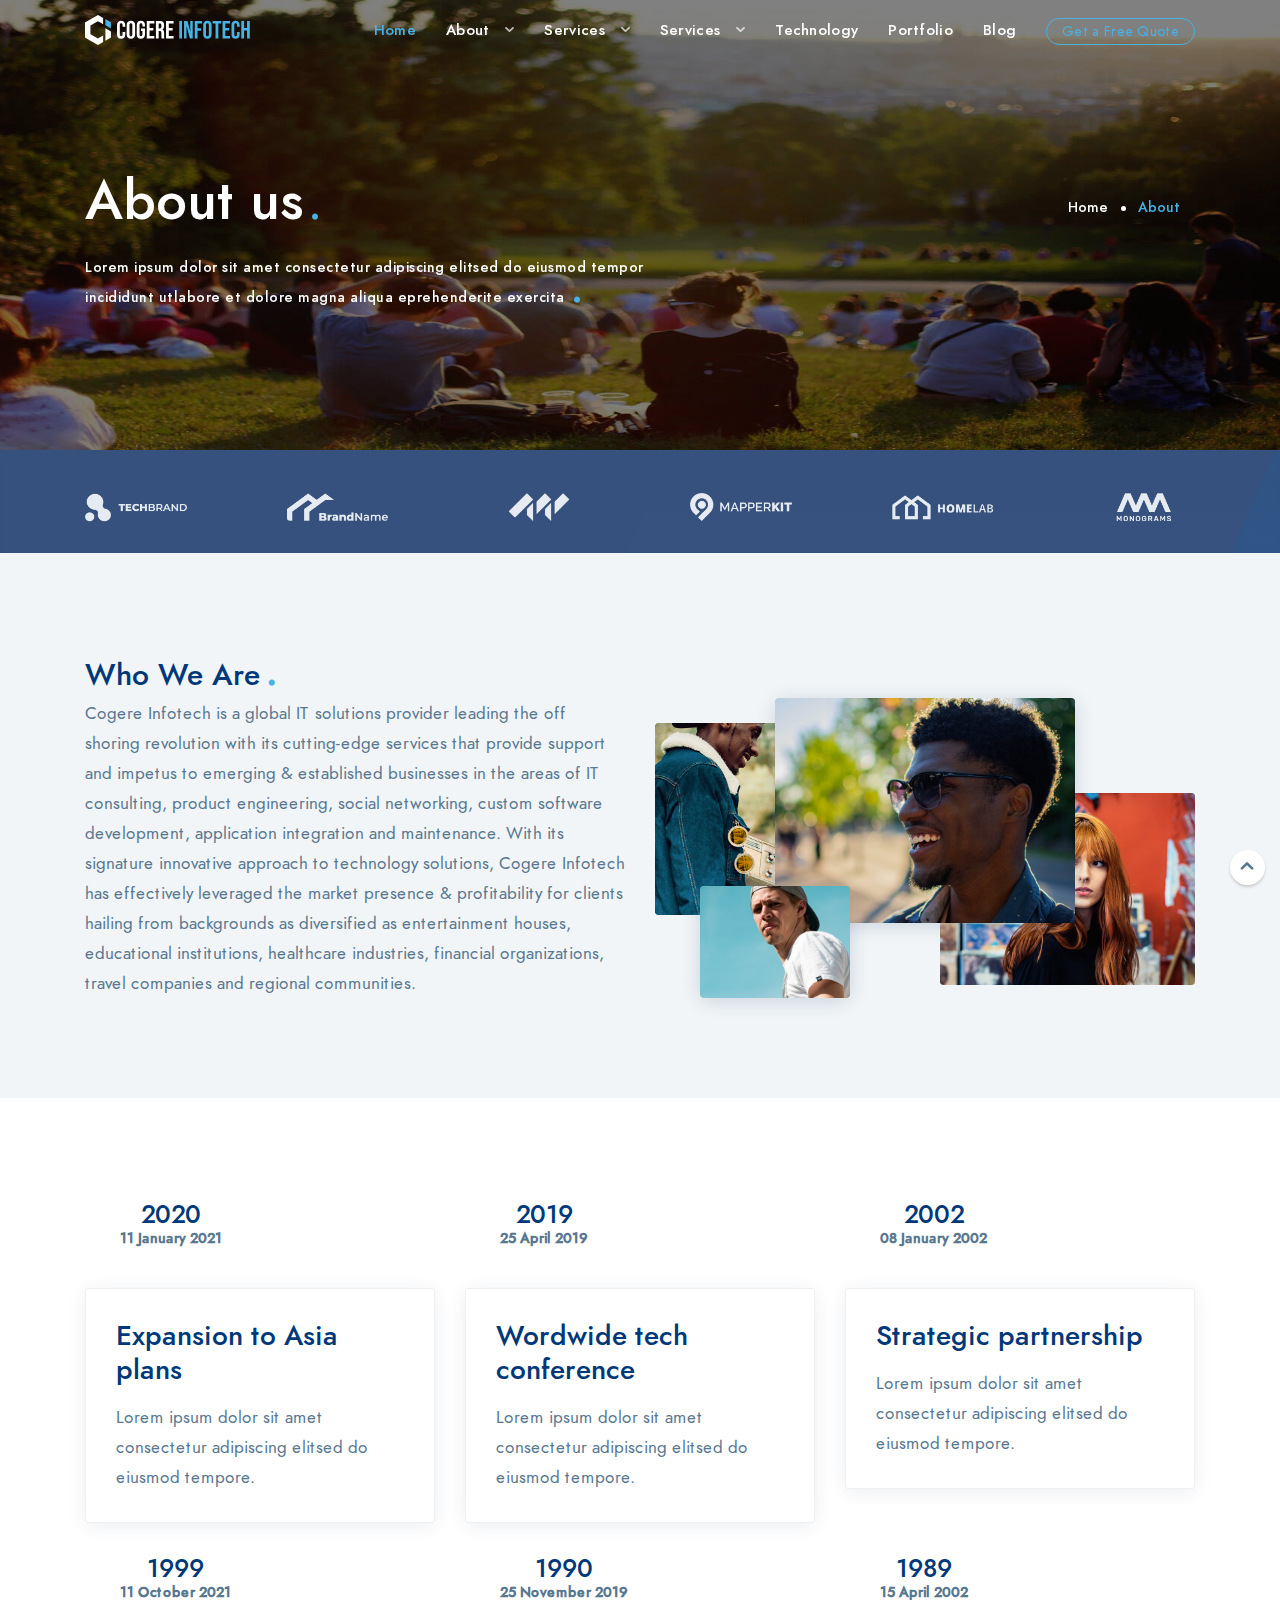
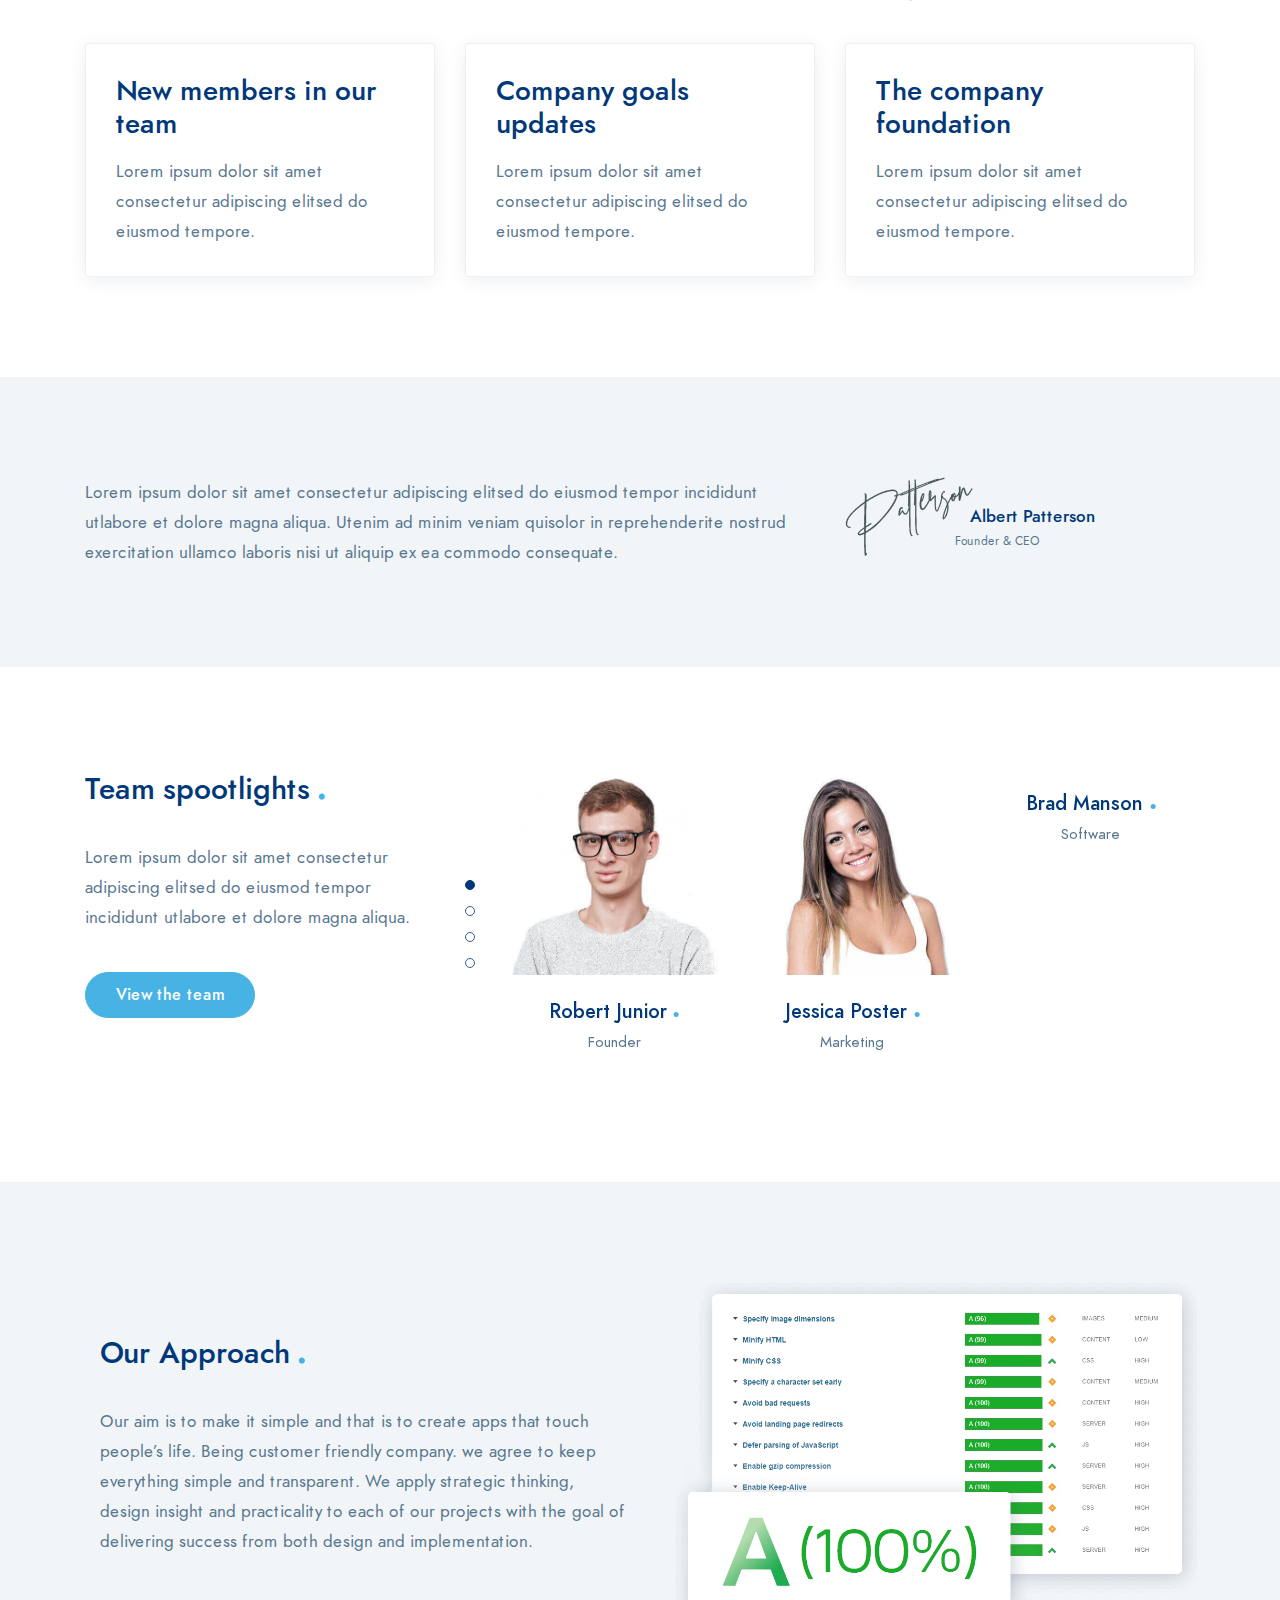
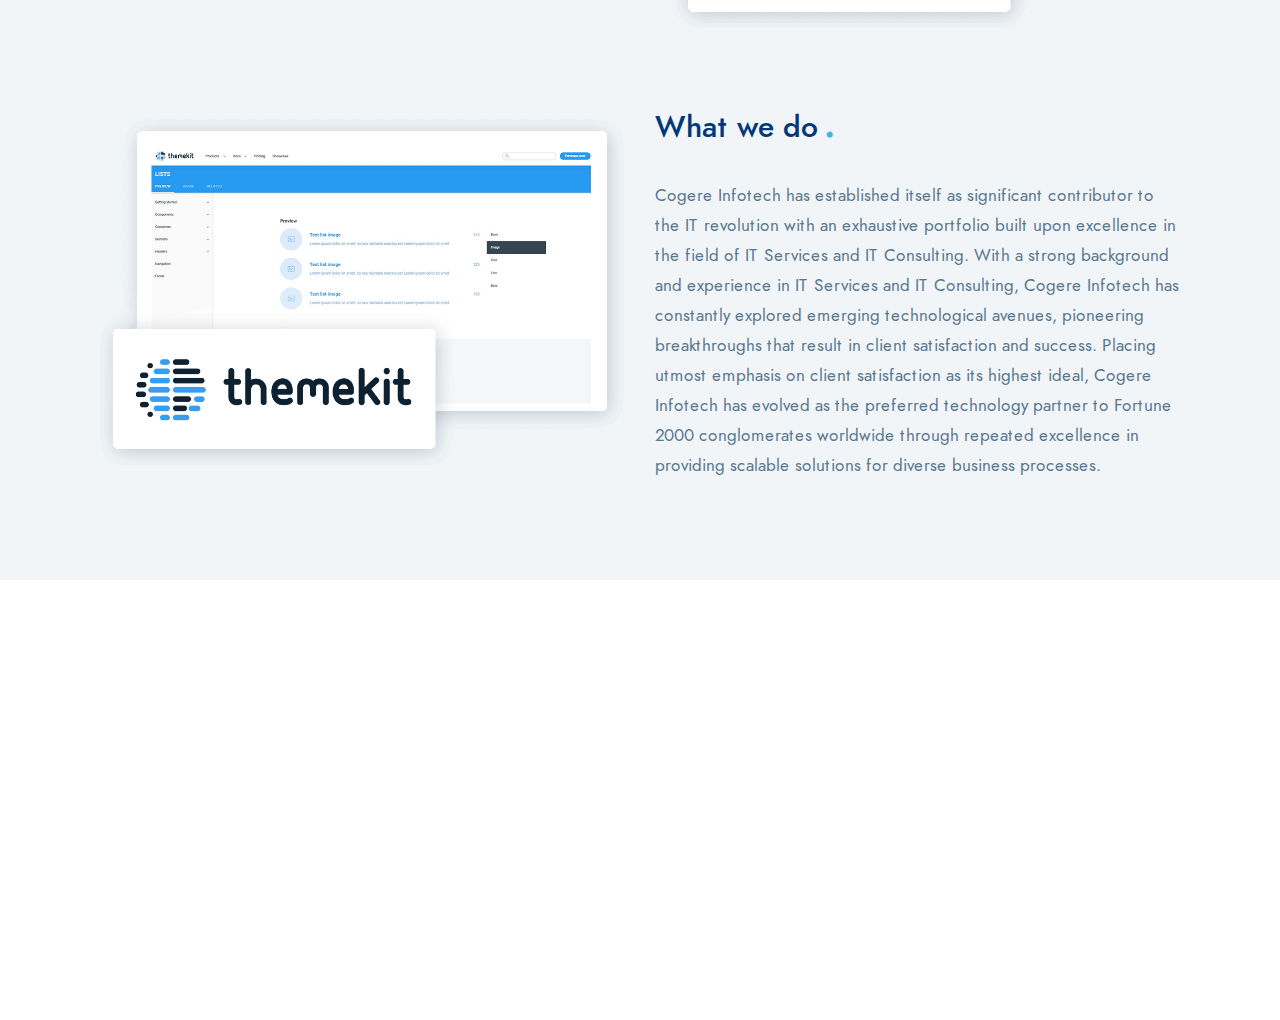
==== about.html @ f866ddf0 "add pages" ====
<!DOCTYPE html>
<html lang="en">

<head>
  <meta charset="utf-8">
  <meta http-equiv="X-UA-Compatible" content="IE=edge">
  <meta name="viewport" content="width=device-width, initial-scale=1.0, maximum-scale=1.0, user-scalable=0" />
  <title>About Us</title>
  <meta name="description"
    content="We are Mobile app development company that are considered world class in design, usability, and performance.As a Web Development Company We have built backend systems for web applications as well as mobile apps across numerous industry verticals.">
  <meta name="keywords" content="Mobile app, Website">
  <script src="assets/scripts/jquery.min.js"></script>
  <script src="assets/scripts/main.js"></script>
  <link rel="stylesheet" href="assets/css/bootstrap.min.css">
  <link rel="stylesheet" href="assets/css/style.css">
  <link rel="stylesheet" href="assets/css/glide.css">
  <link rel="stylesheet" href="assets/css/magnific-popup.css">
  <link rel="stylesheet" href="assets/css/content-box.css">
  <link rel="stylesheet" href="assets/css/contact-form.css">
  <link rel="stylesheet" href="assets/css/media-box.css">
  <link rel="stylesheet" href="assets/css/skin.css">
  <link rel="icon" href="assets/media/favicon.png">
</head>

<body>
  <div id="preloader"></div>
  <nav class="menu-classic menu-transparent light menu-fixed menu-one-page align-right" data-menu-anima="fade-bottom"
    data-scroll-detect="true">
    <div class="container">
      <div class="menu-brand">
        <a href="#">
          <img class="logo-default" src="assets/media/logo-light.svg" alt="logo" />
          <img class="logo-retina" src="assets/media/logo-light.svg" alt="logo" />
        </a>
      </div>
      <i class="menu-btn"></i>
      <div class="menu-cnt">
        <ul>
          <li>
            <a href="#">Home</a>
          </li>
          <li class="dropdown">
            <a href="#">About</a>
            <ul>
              <li>
                <a href="#who-we-are">Who We Are</a>
              <li>
                <a href="#">Our Clients</a>
              </li>
              <li>
                <a href="#">Locations</a>
              </li>
            </ul>
          </li>
          <li class="dropdown">
            <a href="#">Services</a>
            <ul>
              <li class="dropdown-submenu">
                <a href="#">Mob App Development</a>
                <ul>
                  <li><a href="#">iPhone App Development</a></li>
                  <li><a href="#">Android App Development</a></li>
                  <li><a href="#">Cross Platform App Development</a></li>
                  <li><a href="#">Hybrid App Development</a></li>
                </ul>
              </li>
              <li class="dropdown-submenu">
                <a href="#">Web Development</a>
                <ul>
                  <li><a href="#">PHP</a></li>
                  <li><a href="#">.Net</a></li>
                  <li><a href="#">Java</a></li>
                </ul>
              </li>
              <li>
                <a href="#">E-Commerce & CMS</a>
              </li>
              <li>
                <a href="#">Hire Software Developers</a>
              </li>
            </ul>
          </li>
          <li class="dropdown">
            <a href="#">Services</a>
            <ul>
              <li>
                <a href="#">Solutions</a>
              </li>
              <li class="dropdown-submenu">
                <a href="#">Retail</a>
                <ul>
                  <li><a href="#">E-Wallet</a></li>
                  <li><a href="#">Predikt</a></li>
                  <li><a href="#">Retrospekt</a></li>
                </ul>
              </li>
              <li class="dropdown-submenu">
                <a href="#">Telecommunication</a>
                <ul>
                  <li><a href="#">Communicator</a></li>
                </ul>
              </li>
            </ul>
          </li>
          <li>
            <a href="#technology">Technology</a>
          </li>
          <li>
            <a href="#portfolio">Portfolio</a>
          </li>
          <li>
            <a href="#blog">Blog</a>
          </li>
        </ul>
        <div class="menu-right">
          <div class="menu-custom-area">
            <a class="btn btn-xs btn-border btn-circle" href="#">Get a Free Quote</a>
          </div>
        </div>
        <div class="clear"></div>
      </div>
    </div>
  </nav>
  <header class="header-image ken-burn-center light" data-parallax="true" data-natural-height="600"
    data-natural-width="1920" data-bleed="0" data-image-src="assets/media/hd-1.jpg" data-offset="0">
    <div class="container">
      <h1>About us.</h1>
      <h2>Lorem ipsum dolor sit amet consectetur adipiscing elitsed do eiusmod tempor incididunt utlabore et dolore
        magna aliqua eprehenderite exercita.</h2>
      <ol class="breadcrumb">
        <li><a href="index.html">Home</a></li>
        <li><a href="#">About</a></li>
      </ol>
    </div>
  </header>
  <main>
    <section class="section-image no-padding-y light" style="background-image:url(assets/media/bg.svg)">
      <div class="container">
        <hr class="space space-40" />
        <ul class="slider"
          data-options="type:carousel,arrows:false,nav:false,perView:6,perViewMd:4,perViewSm:3,perViewXs:2,gap:100,autoplay:3000">
          <li>
            <img src="assets/media/logos/white/logo-1.png" alt="" />
          </li>
          <li>
            <img src="assets/media/logos/white/logo-2.png" alt="" />
          </li>
          <li>
            <img src="assets/media/logos/white/logo-3.png" alt="" />
          </li>
          <li>
            <img src="assets/media/logos/white/logo-6.png" alt="" />
          </li>
          <li>
            <img src="assets/media/logos/white/logo-5.png" alt="" />
          </li>
          <li>
            <img src="assets/media/logos/white/logo-4.png" alt="" />
          </li>
        </ul>
        <hr class="space-sm" />
      </div>
    </section>
    <section class="section-base section-color" id="who-we-are">
      <div class="container">
        <h2>Who We Are<span class="dot">.</span></h2>

        <div class="row row-fit-lg">
          <div class="col-lg-6">
            <p>
              Cogere Infotech is a global IT solutions provider leading the off shoring revolution with its cutting-edge services that provide support and impetus to emerging & established businesses in the areas of IT consulting, product engineering, social networking, custom software development, application integration and maintenance. With its signature innovative approach to technology solutions, Cogere Infotech has effectively leveraged the market presence & profitability for clients hailing from backgrounds as diversified as entertainment houses, educational institutions, healthcare industries, financial organizations, travel companies and regional communities.
            </p>
          </div>
          <div class="col-lg-6">
            <div class="grid-list list-gallery grid-wall-1" data-lightbox-anima="fade-top" data-columns="2">
              <div class="grid-box">
                <div class="grid-item">
                  <a class="img-box" href="assets/media/music/image-15.jpg">
                    <img src="assets/media/music/image-15.jpg" alt="">
                  </a>
                </div>
                <div class="grid-item">
                  <a class="img-box" href="assets/media/music/image-11.jpg">
                    <img src="assets/media/music/image-13.jpg" alt="">
                  </a>
                </div>
                <div class="grid-item">
                  <a class="img-box" href="assets/media/music/image-7.jpg">
                    <img src="assets/media/music/image-3.jpg" alt="">
                  </a>
                </div>
                <div class="grid-item">
                  <a class="img-box" href="assets/media/music/image-5.jpg">
                    <img src="assets/media/music/image-1.jpg" alt="">
                  </a>
                </div>
              </div>
            </div>
          </div>
        </div>
      </div>
    </section>
    <section class="section-base">
      <div class="container">
        <div class="timeline">
          <div>
            <div class="badge">
              <p>2020</p><span>11 January 2021</span>
            </div>
            <div class="panel">
              <h3 class="timeline-title">Expansion to Asia plans</h3>
              <p>
                Lorem ipsum dolor sit amet consectetur adipiscing elitsed do eiusmod tempore.
              </p>
            </div>
          </div>
          <div>
            <div class="badge">
              <p>2019</p><span>25 April 2019</span>
            </div>
            <div class="panel">
              <h3 class="timeline-title">Wordwide tech conference</h3>
              <p>
                Lorem ipsum dolor sit amet consectetur adipiscing elitsed do eiusmod tempore.
              </p>
            </div>
          </div>
          <div>
            <div class="badge">
              <p>2002</p><span>08 January 2002</span>
            </div>
            <div class="panel">
              <h3 class="timeline-title">Strategic partnership</h3>
              <p>
                Lorem ipsum dolor sit amet consectetur adipiscing elitsed do eiusmod tempore.
              </p>
            </div>
          </div>
          <div>
            <div class="badge">
              <p>1999</p><span>11 October 2021</span>
            </div>
            <div class="panel">
              <h3 class="timeline-title">New members in our team</h3>
              <p>
                Lorem ipsum dolor sit amet consectetur adipiscing elitsed do eiusmod tempore.
              </p>
            </div>
          </div>
          <div class=" ">
            <div class="badge">
              <p>1990</p><span>25 November 2019</span>
            </div>
            <div class="panel">
              <h3 class="timeline-title">Company goals updates</h3>
              <p>
                Lorem ipsum dolor sit amet consectetur adipiscing elitsed do eiusmod tempore.
              </p>
            </div>
          </div>
          <div>
            <div class="badge">
              <p>1989</p><span>15 April 2002</span>
            </div>
            <div class="panel">
              <h3 class="timeline-title">The company foundation</h3>
              <p>
                Lorem ipsum dolor sit amet consectetur adipiscing elitsed do eiusmod tempore.
              </p>
            </div>
          </div>
        </div>
      </div>
    </section>
    <section class="section-base section-color">
      <div class="container">
        <div class="row">
          <div class="col-lg-8">
            <p>
              Lorem ipsum dolor sit amet consectetur adipiscing elitsed do eiusmod tempor incididunt utlabore et dolore
              magna aliqua.
              Utenim ad minim veniam quisolor in reprehenderite nostrud exercitation ullamco laboris nisi ut aliquip ex
              ea commodo consequate.
            </p>
          </div>
          <div class="col-lg-4">
            <div class="box-sign no-margin">
              <img alt="sign" src="assets/media/sign-dark.png">
              <b>Albert Patterson</b>
              <span>Founder &amp; CEO</span>
            </div>
          </div>
        </div>
      </div>
    </section>
    <section class="section-base">
      <div class="container">
        <div class="row">
          <div class="col-lg-4">
            <h2>Team spootlights.</h2>
            <p>
              Lorem ipsum dolor sit amet consectetur adipiscing elitsed do eiusmod tempor incididunt utlabore et dolore
              magna aliqua.
            </p>
            <a href="#" class="btn btn-sm btn-circle">View the team</a>
          </div>
          <div class="col-lg-8">
            <ul class="slider slider-side"
              data-options="type:carousel,arrows:false,nav:true,perView:3,perViewSm:2,perViewXs:1,controls:out,gap:30">
              <li>
                <div class="cnt-box cnt-box-team">
                  <img src="assets/media/users/user-1.jpg" alt="" />
                  <div class="caption">
                    <h2>Robert Junior</h2>
                    <span>Founder</span>
                    <span class="icon-links">
                      <a href="#" target="_blank"><i class="icon-facebook"></i></a>
                      <a href="#" target="_blank"><i class="icon-twitter"></i></a>
                      <a href="#" target="_blank"><i class="icon-instagram"></i></a>
                    </span>
                    <p>
                      Lorem ipsum dolor sitamet consectetur eiusmo.
                    </p>
                  </div>
                </div>
              </li>
              <li>
                <div class="cnt-box cnt-box-team">
                  <img src="assets/media/users/user-3.jpg" alt="" />
                  <div class="caption">
                    <h2>Jessica Poster</h2>
                    <span>Marketing</span>
                    <span class="icon-links">
                      <a href="#" target="_blank"><i class="icon-facebook"></i></a>
                      <a href="#" target="_blank"><i class="icon-twitter"></i></a>
                      <a href="#" target="_blank"><i class="icon-instagram"></i></a>
                    </span>
                    <p>
                      Lorem ipsum dolor sitamet consectetur eiusmo.
                    </p>
                  </div>
                </div>
              </li>
              <li>
                <div class="cnt-box cnt-box-team">
                  <img src="assets/media/users/user-5.jpg" alt="" />
                  <div class="caption">
                    <h2>Brad Manson</h2>
                    <span>Software</span>
                    <span class="icon-links">
                      <a href="#" target="_blank"><i class="icon-facebook"></i></a>
                      <a href="#" target="_blank"><i class="icon-twitter"></i></a>
                      <a href="#" target="_blank"><i class="icon-instagram"></i></a>
                    </span>
                    <p>
                      Lorem ipsum dolor sitamet consectetur eiusmo.
                    </p>
                  </div>
                </div>
              </li>
              <li>
                <div class="cnt-box cnt-box-team">
                  <img src="assets/media/users/user-4.jpg" alt="" />
                  <div class="caption">
                    <h2>Richard Pall</h2>
                    <span>Marketing</span>
                    <span class="icon-links">
                      <a href="#" target="_blank"><i class="icon-facebook"></i></a>
                      <a href="#" target="_blank"><i class="icon-twitter"></i></a>
                      <a href="#" target="_blank"><i class="icon-instagram"></i></a>
                    </span>
                    <p>
                      Lorem ipsum dolor sitamet consectetur eiusmo.
                    </p>
                  </div>
                </div>
              </li>
            </ul>
          </div>
        </div>

      </div>
    </section>
    <section class="section-base section-color">
      <div class="container">
        <section class="section-base section-color">
          <div class="container">
              <div class="row align-items-center">
                  <div class="col-lg-6 col-md-6 fade-left" data-time="1000" aid="0.7182623542484134">
                      <h2 class="themekit-header">Our Approach<span class="dot">.</span></h2>
                      <p>Our aim is to make it simple and that is to create apps that touch people’s life. Being customer friendly company. we agree to keep everything simple and transparent. We apply strategic thinking, design insight and practicality to each of our projects with the goal of delivering success from both design and implementation.</p>
                  </div>
                  <div class="col-lg-6 col-md-6 fade-right" data-time="1000" aid="0.4173729016827432">
                      <img class="margin-23" src="assets/media/intro/seo.png" alt="">
                  </div>
              </div>
              <hr class="space-lg">
              <div class="row align-items-center">
                  <div class="col-lg-6 col-md-6 fade-left" data-time="1000" aid="0.5949870671202415">
                      <img class="timer" src="assets/media/intro/themekit.png" alt="">
                  </div>
                  <div class="col-lg-6 col-md-6 fade-right" data-time="1000" aid="0.9053638914863475">
                      <h2 class="themekit-header">What we do<span class="dot">.</span></h2>
                      <p>Cogere Infotech has established itself as significant contributor to the IT revolution with an exhaustive portfolio built upon excellence in the field of IT Services and IT Consulting. With a strong background and experience in IT Services and IT Consulting, Cogere Infotech has constantly explored emerging technological avenues, pioneering breakthroughs that result in client satisfaction and success. Placing utmost emphasis on client satisfaction as its highest ideal, Cogere Infotech has evolved as the preferred technology partner to Fortune 2000 conglomerates worldwide through repeated excellence in providing scalable solutions for diverse business processes.</p>
                  </div>
              </div>
          </div>
      </section>
      </div>
    </section>
  </main>
  <i class="scroll-top-btn scroll-top show"></i>
  <footer class="footer-parallax light">
    <div class="container">
      <div class="row">
        <div class="col-md-6">
          <h4>Company and team</h4>
          <div class="menu-inner menu-inner-vertical">
            <p class="text-muted">Cogere Infotech is a global IT solutions provider leading the off shoring revolution
              with its cutting-edge services that provide support and impetus to emerging & established businesses in
              the areas of IT consulting, product engineering, social networking, custom software development,
              application integration and maintenance.</p>
          </div>
        </div>
        <div class="col-md-3">
          <h4>Help and support</h4>
          <div class="menu-inner menu-inner-vertical">
            <ul>
              <li>
                <a href="#">Help centre</a>
              </li>
              <li>
                <a href="#">Feedbacks</a>
              </li>
              <li>
                <a href="#">Request new features</a>
              </li>
              <li>
                <a href="#">Contact us</a>
              </li>
            </ul>
          </div>
        </div>
        <div class="col-md-3">
          <h4>Follow us</h4>
          <div class="icon-links icon-social icon-links-grid social-colors">
            <a class="facebook"><i class="icon-facebook"></i></a>
            <a class="twitter"><i class="icon-twitter"></i></a>
            <a class="linkedin"><i class="icon-linkedin"></i></a>
            <a class="youtube"><i class="icon-youtube"></i></a>
            <a class="instagram"><i class="icon-instagram"></i></a>
          </div>
        </div>
      </div>
    </div>
    <div class="footer-bar">
      <div class="container">
        <span>© Cogereinfotech LTD 2019. Cogereinfotech is a powerful Landing Page App Template built with <a
            target="_blank" href="https://themekit.dev/code/">Themekit</a> by the <a target="_blank"
            href="https://schiocco.com/">Schiocco</a> Team. </span>
        <span><img src="assets/media/logo-light.svg" alt="" /></span>
      </div>
    </div>
    <link rel="stylesheet" href="assets/media/icons/iconsmind/line-icons.min.css">
    <script src="assets/scripts/parallax.min.js"></script>
    <script src="assets/scripts/glide.min.js"></script>
    <script src="assets/scripts/magnific-popup.min.js"></script>
    <script src="assets/scripts/tab-accordion.js"></script>
    <script src="assets/scripts/imagesloaded.min.js"></script>
    <script src="assets/scripts/contact-form/contact-form.js"></script>
    <script src="assets/scripts/progress.js"></script>
    <script src="assets/media/custom.js"></script>
  </footer>
</body>

</html>
---- assets/css/style.css ----
/*

===================================================================
MAIN DESIGN - STYLE.CSS
===================================================================

Table of contents

 - Global
 - Colors
 - Icons
 - Sections
 - Navigation
 - Headers
 - Typography
 - Components
 - Container
 - Footer
 - Animations
 - Responsive classes

------------------------------------------------------------------- 

# GLOBAL
===================================================================

*/

@font-face {
  font-family: "Icons";
  src: url("../media/icons/icons.eot");
  src: url("../media/icons/icons.eot?#iefix-rdmvgc") format("embedded-opentype"),
    url("../media/icons/icons.woff") format("woff"),
    url("../media/icons/icons.ttf") format("truetype"),
    url("../media/icons/icons.svg?-rdmvgc#icomoon") format("svg");
  font-weight: normal;
  font-style: normal;
}

body,
textarea {
  font-family: "Roboto", sans-serif;
  font-size: 16px;
  line-height: 25px;
  padding: 0;
  margin: 0;
}

body > #preloader {
  position: fixed;
  top: 0;
  left: 0;
  right: 0;
  bottom: 0;
  background-color: #fff;
  z-index: 99995;
}

#preloader:before {
  content: url(../media/loader.svg);
  position: absolute;
  width: 15px;
  height: 15px;
  top: 50%;
  left: 50%;
  margin-left: -15px;
  margin-top: -15px;
}

body.no-transactions * {
  transition: none !important;
}

a,
li {
  -webkit-tap-highlight-color: transparent;
}

h1,
h2,
h3,
h4,
h5,
h6,
p {
  margin: 0;
}

p {
  margin: 0;
}

p + p {
  margin-top: 10px;
}

h1 {
  font-size: 35px;
  line-height: 40px;
}

h2 {
  font-size: 25px;
  line-height: 30px;
}

h1 + p,
h2 + p,
h3 + p,
h4 + p,
h2 + h4,
h1 + h4,
h2 + ul.icon-list,
h3 + ul.icon-list,
p + h3,
p + .btn,
p + h4,
h4 + .btn,
h4 + .btn-text,
h4 + input,
h4 + select,
h4 + textarea,
p + ul.icon-list,
p + .btn-text,
p + table,
p + pre,
p + img,
img + p,
p + .row,
.row + p,
p + .img-box,
p + .media-box,
p + .cnt-box,
p + .icon-links,
p + ul.icon-list,
.container > .row + .row,
.container > div + p,
.container > div + .btn,
.table + .btn,
.table + .btn-text,
h4 + div,
h4 + ul,
h4 + ul.icon-list,
h4 + a,
.slimScrollDiv + .btn,
.text-list + .btn,
.text-list + .btn-text,
p + .text-list {
  margin-top: 15px;
}

.row.justify-content-around {
  margin-right: -55px;
  margin-left: -55px;
}

.btn:not(.full-width) + .btn:not(.full-width) {
  margin-left: 15px;
}

.hidden {
  display: none !important;
}

.text-light {
  font-weight: 100 !important;
}

.text-normal {
  font-weight: 400 !important;
}

.text-bold {
  font-weight: 600 !important;
}

.text-black {
  font-weight: 900 !important;
}

.text-uppercase {
  text-transform: uppercase;
}

.clear {
  clear: both;
  width: 100%;
}

.full-width {
  width: 100%;
}

.align-left {
  text-align: left;
}

.align-right {
  text-align: right;
}

.align-center {
  text-align: center;
}

.no-margin {
  margin: 0 !important;
}

.no-padding-y > .container {
  padding-top: 0;
  padding-bottom: 0;
}

.no-padding-x > .container {
  padding-left: 0;
  padding-right: 0;
}

.no-padding-top > .container {
  padding-top: 0;
}

.no-padding-bottom > .container {
  padding-bottom: 0;
}

.no-padding > .container {
  padding: 0;
}

[data-href] {
  cursor: pointer;
}

.scroll-show:not(.showed) {
  display: none !important;
}

.boxed-area,
.hc-cmp-column .hc-cmp-column.boxed-area,
.hc-cmp-column .hc-cmp-column.boxed-area:last-child {
  padding: 30px;
  border-radius: 3px;
}

body.boxed-layout nav,
body.boxed-layout header,
body.boxed-layout main,
body.boxed-layout footer {
  max-width: 1110px;
  margin-left: auto;
  margin-right: auto;
}

/* 

# COLORS
===================================================================

-------------------------------------------------------------------
COLOR 1
-------------------------------------------------------------------

*/

body,
header h2,
::placeholder {
  color: #6fa6d7;
}

/*
-------------------------------------------------------------------
COLOR 2
-------------------------------------------------------------------
*/

h1,
h2,
h3,
h4,
h5,
h6,
.btn.btn-border,
.btn-text,
.input-text,
.input-select,
.input-textarea,
.icon-list span,
.icon-list span a,
.social-links a i,
a,
.glide__arrow,
.search-bar input[type="submit"],
.menu-cnt .tab-nav > li a,
.menu-cnt > ul > li a {
  color: #379cf4;
}

.icon-circle li:before,
.icon-circle span:before,
.icon-line li:before,
.icon-line span:before,
.progress-bar > div > div,
.progress-bar > div span,
.breadcrumb li a:after,
.glide__bullets > button {
  background-color: #379cf4;
}

.btn,
.tab-nav li.active a,
.tab-nav li:hover a,
.icon-links-grid a:hover,
.icon-links-button a {
  background-color: #379cf4;
  border-color: #379cf4;
}

.tab-nav li a {
  color: #379cf4;
  border-color: #379cf4;
}

/*
-------------------------------------------------------------------
COLOR 3
-------------------------------------------------------------------
*/

.btn-border:hover,
.icon-links a:hover i,
.icon-links-popup:hover > i,
.breadcrumb li:not(:last-child):hover a,
.pagination li:not(.page):hover a,
.search-bar input[type="submit"]:hover,
.accordion-list > li:hover > a,
.btn-text:hover,
.menu-inner li:hover > a,
.menu-inner li.active > a,
.menu-inner .dropdown ul > li:hover > a,
.album-title > a:hover,
.glide__arrow:hover,
.mega-menu .icon-list li a:hover,
nav.active .menu-btn,
.menu-transparent .menu-cnt > ul > li:hover > a,
.list-nav a:hover {
  color: #3081c8;
}

.light .dropdown > ul > li:not(:hover) > a {
  color: #3081c8 !important;
}

.btn:not(.btn-border):hover,
.cnt-box-badge .badge,
.cnt-box-blog-side .blog-date,
.cnt-box-blog-top .blog-date,
.dropdown ul:not(.icon-list) li:hover > a,
.menu-cnt > ul > li:hover > a,
.lan-menu > li:hover > a,
.glide__bullets > button:hover,
.glide__bullets > button.glide__bullet--active {
  background-color: #3081c8;
}

.icon-links-button a:hover,
.pagination li.page:hover a,
.pagination li.page.active a {
  background-color: #3081c8;
  border-color: #3081c8;
}

.btn:hover,
.input-text:focus,
.input-select:focus,
.input-textarea:focus,
.search-bar input[type="text"]:focus {
  border-color: #3081c8;
}

/*
-------------------------------------------------------------------
COLOR 4
-------------------------------------------------------------------
*/

.input-text,
.input-select,
.input-textarea,
.cnt-pricing-table,
.table,
.table td,
.table th,
.step-item > span,
.pagination li.page a,
.accordion-list > li,
.menu-inner:not(.menu-inner-vertical) .dropdown ul,
.search-bar input[type="text"],
.footer-bar,
.menu-cnt.active,
.search-box-menu,
.section-block + .section-base,
.section-map + .section-base {
  border-color: #c3dff7;
}

.step-item:before,
.menu-inner li:before,
.bg-color,
body main > section.bg-color,
.menu-top-logo > .container:before,
body hr:not([class*="space"]) {
  background-color: #c3dff7;
}

/*
-------------------------------------------------------------------
COLOR 5
-------------------------------------------------------------------
*/

.cnt-box-testimonials-bubble > p,
.cnt-call,
.comment-list li,
.quote,
.progress-bar > div,
.timeline .panel,
.header-base,
.cnt-box.boxed .caption,
.cnt-box-side-icon.boxed > i,
.cnt-box-top-icon.boxed > i,
.menu-big-box .menu-box,
footer,
main > section.section-base.section-color,
.boxed-area,
.list-tags a {
  background-color: #eaf5fc;
}

.cnt-box-testimonials-bubble > p:after {
  border-color: #eaf5fc;
}

/*
-------------------------------------------------------------------
LIGHT COLOR
-------------------------------------------------------------------
*/

.light .breadcrumb li:not(:last-child) a,
.light .menu-inner li > a,
.light .menu-inner li:hover > a,
footer.light a,
.light .counter .value,
.light .menu-right > ul > li > a,
nav.light .menu-cnt > ul > li > a,
.light .menu-btn:before {
  color: #fff;
}

.light,
.light h1,
.light h2,
.light h3,
.light h4,
.light h5,
.light h6,
.light p,
.light .btn-text,
.light .btn-text:hover,
.light .btn a,
.light .btn:hover,
.light .glide__arrow,
.light .counter .value span:last-child,
.light.counter .value span:last-child,
.light .icon-links a i,
.social-colors.icon-links-grid i,
.icon-links-button a i {
  color: #fff !important;
}

.light .breadcrumb li a:after,
.section-image .boxed-area {
  background-color: #fff;
}

.light .glide__bullets > button,
.light .glide__bullets > button.glide__bullet--active,
.section-color .boxed-area,
.bg-white {
  background-color: #fff !important;
}

.light .btn-border {
  color: #fff !important;
  border-color: #fff !important;
}

.light .btn-text:hover,
.light p a:hover {
  opacity: 0.7;
}

/* 

# ICONS
===================================================================

*/

[class^="icon-"]:before,
[class*=" icon-"]:before {
  font-family: "Icons";
  font-style: normal;
  font-weight: normal;
  font-variant: normal;
  text-transform: none;
  speak: none;
  text-transform: none;
}

.icon-user:before {
  content: "\6a";
}

.icon-bookmark:before {
  content: "\6c";
}

.icon-share:before {
  content: "\6d";
}

.icon-quote:before {
  content: "\65";
}

.icon-calendar:before {
  content: "\6e";
}

.icon-facebook:before {
  content: "\6b";
}

.icon-twitter:before {
  content: "\6f";
}

.icon-instagram:before {
  content: "\70";
}

.icon-pinterest:before {
  content: "\71";
}

.icon-linkedin:before {
  content: "\72";
}

.icon-youtube:before {
  content: "\73";
}

/*

# SECTIONS
===================================================================

-------------------------------------------------------------------
GLOBAL - SECTION
-------------------------------------------------------------------

*/

main > section {
  margin: 0;
  padding: 0;
  position: relative;
  overflow: hidden;
}

main > section.section-base {
  background-color: #fff;
}

main > section > .container {
  padding-top: 100px;
  padding-bottom: 100px;
}

.section-video > video,
.section-map > .google-map,
.section-slider > .background-slider,
.section-slider > .background-slider > div {
  position: absolute !important;
  height: 100%;
  width: 100%;
  top: 0;
  left: 0;
  right: 0;
  bottom: 0;
  z-index: 0;
}

section.section-center {
  display: flex;
  align-items: center;
}

.section-full-width > .container {
  max-width: 100%;
  width: 100%;
}

@media (min-width: 994px) {
  .section-full-width-right > .container > .row > .col-lg-6:last-child {
    position: absolute;
    left: 50%;
  }

  .section-full-width-right > .container > .row > .col-lg-8:last-child {
    position: absolute;
    left: 66.666667%;
  }

  .section-full-width-left > .container > .row > .col-lg-6:first-child {
    position: absolute;
    right: 50%;
  }

  .section-full-width-left > .container > .row {
    direction: rtl;
    text-align: left;
  }

  .section-full-width-left > .container > .row > div,
  .section-full-width-right > .container > .row > div {
    direction: ltr;
  }

  main .section-full-width-left > .container,
  main .section-full-width-left > .container {
    position: static;
  }
}

/*
-------------------------------------------------------------------
IMAGE - SECTION
-------------------------------------------------------------------
*/

.section-image {
  background-size: cover;
  background-position: center center;
}

.section-image.bg-top {
  background-position: top;
}

.section-image.bg-bottom {
  background-position: bottom;
}

/*
-------------------------------------------------------------------
MAP - SECTION
-------------------------------------------------------------------
*/

main > .section-map {
  padding-top: 100px;
  padding-bottom: 100px;
}

.section-map > .container {
  position: relative;
  z-index: 5;
  background-color: #fff;
  padding: 30px;
  border-radius: 3px;
  width: 50%;
  margin: 0 15px;
  left: 50%;
  transform: translateX(calc(-100% - 30px));
}

.section-map-right > .container {
  transform: none;
}

.section-map.section-full-width > .container {
  max-width: 50%;
}

@media (min-width: 1200px) {
  .section-map > .container {
    max-width: 525px;
  }
}

/*
-------------------------------------------------------------------
VIDEO - SECTION
-------------------------------------------------------------------
*/

.section-video > video {
  height: auto;
}

.section-video > .container {
  position: relative;
  z-index: 5;
}

/*
-------------------------------------------------------------------
SLIDER - SECTION
-------------------------------------------------------------------
*/

.section-slider > .background-slider > div {
  opacity: 0;
  transition: all 0.5s;
  background-size: cover;
  background-position: center center;
}

.section-slider > .background-slider > div.active {
  opacity: 1;
}

.section-slider > .container {
  position: relative;
  z-index: 5;
}

.section-slider[data-slider-parallax] .background-slider {
  position: fixed !important;
  z-index: -1;
  opacity: 0;
  transition: none;
}

.section-slider[data-slider-parallax].active .background-slider {
  opacity: 1;
}

/*
-------------------------------------------------------------------
BLOCK - SECTION
-------------------------------------------------------------------
*/

.section-block > .block-media {
  position: absolute;
  width: calc(50% - 15px);
  height: 100%;
  top: 0;
  right: 0;
  border-top-left-radius: 3px;
  border-bottom-left-radius: 3px;
  overflow: hidden;
}

.section-block-right > .block-media {
  left: 0;
  right: auto;
  border-radius: 0;
  border-top-right-radius: 3px;
  border-bottom-right-radius: 3px;
}

.section-block > .container > .row > .col:first-child:before {
  content: "";
  border: 25px solid #ffffff;
  border-top-color: transparent;
  border-bottom-color: transparent;
  border-right-color: transparent;
  right: -65px;
  left: auto;
  top: 50%;
  margin-top: -25px;
  position: absolute;
  z-index: 1;
}

.section-block-right > .container > .row > .col:first-child:before {
  right: auto;
  left: -65px;
  transform: rotate(180deg);
}

.section-block > .block-media .image {
  height: 100%;
  width: 100%;
  background-size: cover;
  background-position: center center;
}

.section-block > .block-media video {
  width: 100%;
}

.section-block-right > .container > .row {
  flex-direction: row-reverse;
}

.section-block > .container > .row > .col:last-child {
  text-align: center;
  display: flex;
  align-items: center;
  justify-content: center;
  transform: translateX(30px);
}

.section-block-right > .container > .row > .col:last-child {
  transform: translateX(-30px);
}

.section-block-full > .block-media {
  width: 100%;
}

.section-block-full > .container > .row > .col {
  max-width: calc(50% - 30px);
}

.section-block-full > .container > .row > .col:first-child {
  background: #fff;
  padding: 60px;
  margin: 0 15px;
  border-radius: 3px;
}

.section-block-full > .container > .row > .col:first-child:before {
  right: -49px;
}

.section-block-full.section-block-right
  > .container
  > .row
  > .col:first-child:before {
  right: auto;
  left: -49px;
}

/*

# NAVIGATION
===================================================================

-------------------------------------------------------------------
GLOBAL
-------------------------------------------------------------------

*/

body > nav {
  z-index: 995;
  position: relative;
  background-color: #fff;
}

body > nav > .container {
  height: 100%;
  min-height: 50px;
}

.dropdown ul li a {
  background-color: #fff;
}

.dropdown ul li:hover > a,
nav:not(.menu-transparent) .menu-cnt > ul > li:hover > a {
  color: #fff;
}

.logo-retina {
  display: none !important;
}

@media (min-resolution: 192dpi) and (min-width: 994px),
  (-webkit-min-device-pixel-ratio: 2) and (min-width: 994px) {
  .logo-retina:not(.hidden):not(.scroll-show),
  .logo-retina.scroll-show.showed {
    display: block !important;
  }

  .logo-default {
    display: none !important;
  }
}

body > nav .menu-brand {
  float: left;
  height: 50px;
  display: flex;
  align-items: center;
  justify-content: center;
  padding: 10px 0;
  z-index: 9999;
  position: relative;
}

body > nav .menu-brand > a {
  height: 100%;
}

body > nav .menu-brand img {
  max-height: 100%;
  display: block;
}

.menu-btn {
  display: none;
  width: 30px;
  height: 30px;
  font-style: normal;
  position: absolute;
  right: 15px;
  top: 50%;
  transform: translateY(-50%);
  font-size: 30px;
  line-height: 30px;
}

.menu-btn:before {
  content: "\64";
  font-family: "Icons";
  position: absolute;
  left: 0;
  text-transform: none;
}

.menu-right {
  float: right;
  height: 50px;
  display: flex;
  align-items: center;
  margin: 0 -15px;
}

.menu-cnt {
  position: relative;
}

.menu-cnt > ul,
.menu-inner > ul {
  float: left;
  list-style: none;
  padding: 0;
  margin: 0;
  display: flex;
  margin-left: 30px;
}

.menu-cnt > ul > li > a,
.dropdown > ul > li > a,
.dropdown-submenu > ul > li > a {
  height: 50px;
  line-height: 50px;
  padding: 0 15px;
  font-size: 13px;
  display: block;
}

.menu-cnt ul > li > a {
  text-decoration: none;
  transition: all 0.5s, height 0s, line-height 0s;
}

.menu-cnt > ul > li a {
  font-weight: 500;
  text-decoration: none;
  text-align: left;
}

.menu-right > * {
  margin: 0 15px;
}

.search-box-menu > input[type="text"] {
  display: none;
  position: absolute;
  box-sizing: border-box;
  left: 0;
  top: calc(100% + 10px);
  width: 100% !important;
  max-width: 1125px;
  padding: 5px 15px;
  margin: auto;
  border: none;
  height: 50px;
  z-index: 9;
  outline: none;
  border-radius: 3px;
  box-shadow: 0 5px 5px rgba(0, 0, 0, 0.06);
  background-color: white;
  transition: all 0.5s;
}

body > nav .search-box-menu.active > input {
  display: block;
}

.search-box-menu > i {
  font-size: 19px;
  height: 50px;
  line-height: 50px;
  cursor: pointer;
  width: 50px;
  display: block;
  text-align: center;
}

.search-box-menu > i:before {
  font-family: "Icons";
  content: "\61";
  font-style: normal;
  text-transform: none;
}

.search-box-menu.active > i:before {
  content: "\63";
}

.search-box-menu > input[type="submit"] {
  display: none;
  position: absolute;
  z-index: 9;
  right: 0;
  height: 40px;
  top: calc(100% + 15px);
  background: #fff;
  border: none;
  padding: 0 15px;
  cursor: pointer;
}

.search-bar {
  position: relative;
}

.search-bar input[type="text"] {
  line-height: 25px;
  border-radius: 3px;
  border-width: 1px;
  border-style: solid;
  outline: none;
  padding: 0 5px;
  transition: all 0.5s;
}

.search-bar input[type="submit"] {
  position: absolute;
  top: 50%;
  transform: translateY(-50%);
  right: 5px;
  background: none;
  border: none;
  outline: none;
  cursor: pointer;
}

nav.light h5,
.light .shop-menu .shop-cart .cart-item .cart-content,
.light .shop-menu p,
.light .shop-menu .btn,
.light .lan-menu ul li a {
  color: #4c4c4c;
}

body > nav .icon-links a i {
  font-size: 16px;
  transform: translateX(-50%) translateY(-50%);
}

.menu-cnt li > a {
  position: relative;
}

/*
-------------------------------------------------------------------
MINI MENU SECTION - NAVIGATION MENU
-------------------------------------------------------------------
*/

.menu-mini {
  height: 35px;
  border-bottom: 1px solid rgba(128, 128, 128, 0.21);
  background: #fff;
}

.menu-mini > .container > ul {
  list-style: none;
  float: left;
  padding: 0;
  margin: 9px 0 0 0;
}

.menu-mini > .container > ul > li {
  float: left;
  padding-right: 20px;
  padding-left: 25px;
  font-size: 13px;
  line-height: 16px;
  position: relative;
}

.menu-mini > .container > ul > li i {
  margin-right: 5px;
  font-size: 16px;
  position: absolute;
  left: 0px;
}

.menu-mini li > a {
  text-decoration: none;
}

.menu-mini .menu-right {
  align-items: center;
  height: 35px;
  padding: 0;
}

.menu-mini .icon-links i,
.menu-mini .icon-links i:hover {
  font-size: 14px;
  border-radius: 0;
  width: 35px;
  padding: 0;
}

.menu-mini .lan-menu {
  position: relative;
  z-index: 999;
}

.menu-mini .lan-menu li.dropdown > a {
  height: 35px;
  line-height: 35px;
  padding-top: 0;
  padding-bottom: 0;
}

.menu-wide .container,
.menu-wide .search-box-menu > input {
  max-width: 100%;
}

/*
-------------------------------------------------------------------
DROPDOWN - NAVIGATION MENU
-------------------------------------------------------------------
*/

.dropdown ul:not(.icon-list) {
  position: absolute;
  display: none;
}

.dropdown li {
  cursor: pointer;
}

.dropdown > a {
  position: relative;
}

.dropdown > ul,
.dropdown-submenu > ul {
  box-shadow: 0px 6px 5px rgba(0, 0, 0, 0.17);
  list-style: none;
  padding: 0;
  margin: 0;
  border: none;
  min-width: 200px;
}

.dropdown:hover > ul,
.dropdown:hover .mega-menu,
.dropdown-submenu:hover > ul {
  display: block;
  z-index: 4;
}

.dropdown-submenu {
  position: relative;
}

.dropdown-submenu > a {
  position: relative;
  z-index: 3;
}

.dropdown-submenu > a:after,
.menu-side .dropdown > a:after,
.mega-dropdown > a:after,
.menu-inner .dropdown > a:after,
.menu-cnt > ul > li.dropdown > a:after {
  font-family: "Icons";
  content: "\67";
  position: absolute;
  top: 50%;
  transform: translateY(-50%) rotate(90deg);
  width: 20px;
  height: 20px;
  line-height: 20px;
  text-align: center;
  right: 10px;
  transition: transform 0.5s;
  text-transform: none;
  opacity: 0.7;
}

.dropdown-submenu:not(.menu-side-collapse) > a:after,
.menu-side:not(.menu-side-collapse) li > a:after,
.menu-side:not(.menu-side-collapse) .menu-cnt > ul > li.dropdown > a:after {
  transform: translateY(-50%) rotate(0deg);
  transition: none;
}

.dropdown.active > a:after,
.mega-dropdown.active > a:after {
  transform: translateY(-50%) rotate(90deg) matrix(-1, 0, 0, 1, 0, 0);
}

.dropdown:hover > a:after,
.menu-cnt li:hover > a:after {
  opacity: 1;
}

.dropdown-submenu ul {
  top: 0;
  left: 100%;
  z-index: 1;
}

.menu-cnt > ul > li.dropdown > a,
.menu-cnt > ul > li.mega-dropdown > a {
  padding-right: 40px;
}

.menu-side .menu-cnt > ul > li.dropdown > a,
.menu-side .menu-cnt > ul > li.mega-dropdown > a {
  padding-right: 15px;
}

.dropdown .divider {
  height: 1px;
  background: #eaeaea;
}

/*
-------------------------------------------------------------------
MEGA MENU - NAVIGATION MENU
-------------------------------------------------------------------
*/

.mega-dropdown:hover .mega-menu,
.mega-menu .tab-box > .panel.active {
  display: flex;
  overflow: hidden;
  z-index: 2;
}

.mega-menu .tab-box > .panel {
  margin: 30px 5px;
}

.mega-menu .tab-nav {
  margin: 15px;
}

.mega-dropdown .mega-menu {
  left: 0;
  width: 100%;
}

.mega-menu .col {
  padding: 0 10px;
  font-size: 13px;
}

.mega-menu {
  position: absolute;
  min-width: 250px;
  padding: 25px 5px;
  box-shadow: 0px 6px 5px rgba(0, 0, 0, 0.17);
  background-color: #fff;
  background-size: cover;
  display: none;
}

.mega-menu a {
  color: #636363;
  padding-left: 5px;
  display: block;
  white-space: nowrap;
}

.mega-menu .no-icons a {
  padding-left: 0;
}

.mega-menu.bg-menu {
  min-width: 400px;
}

.mega-menu h5 {
  margin-top: 5px;
  margin-bottom: 10px;
  min-height: 15px;
  font-size: 15px;
  text-align: left;
}

.mega-menu .icon-list + h5 {
  margin-top: 30px;
}

.mega-menu .no-icons {
  margin-left: 1px;
}

.mega-menu .col > h5:first-child {
  margin-top: 0;
}

.mega-menu .tab-box {
  width: calc(100% + 10px);
  margin: -25px -5px;
}

/*
-------------------------------------------------------------------
MENU RIGHT POSITION - NAVIGATION MENU
-------------------------------------------------------------------
*/

nav.align-right .menu-cnt {
  display: flex;
  justify-content: flex-end;
}

nav.align-right .menu-cnt {
  float: none;
}

nav.align-right .menu-cnt .clear {
  display: none;
}

/*
-------------------------------------------------------------------
INNER MENU - NAVIGATION MENU
-------------------------------------------------------------------
*/

.menu-inner > ul {
  float: none;
  margin-left: 0;
}

.menu-inner:not(.menu-inner-vertical) > ul > li:not(:last-child) {
  margin-right: 20px;
}

.menu-inner li > a {
  height: 50px;
  line-height: 50px;
  display: block;
  position: relative;
  text-decoration: none;
  border-radius: 3px;
  cursor: pointer;
  transition: all 0.5s;
}

.menu-inner li.dropdown > a {
  padding-right: 35px;
}

.menu-inner .dropdown ul > li > a {
  font-size: 15px;
}

.menu-inner .dropdown ul > li:hover > a {
  background: none;
}

.menu-inner li {
  position: relative;
  transition: all 0.5s;
}

.menu-inner li:before {
  content: "";
  position: absolute;
  width: 0%;
  height: 1px;
  transition: all 0.5s;
  bottom: 0;
  left: 0;
}

.menu-inner li:hover:before,
.menu-inner li.active:before {
  width: 100%;
}

.menu-inner li > a > i {
  margin-right: 15px;
}

.menu-inner-vertical > ul {
  display: block;
}

.menu-inner-vertical li.dropdown > ul {
  position: static;
  box-shadow: none;
}

.menu-inner-vertical .dropdown:hover > ul {
  display: none;
}

.menu-inner-vertical .dropdown.active > ul {
  display: block;
}

.menu-inner.ms-minimal li:hover a,
.menu-inner.ms-minimal li.active > a {
  background: none;
}

.menu-inner > div {
  display: none;
  position: relative;
  padding: 10px 0;
}

.menu-inner > div > i {
  right: 0;
}

.menu-inner.nav-right {
  justify-content: flex-end;
  display: flex;
}

.menu-inner.nav-center {
  justify-content: center;
  display: flex;
}

.menu-inner:not(.menu-inner-vertical) .dropdown > a:after {
  right: 0;
}

.menu-inner:not(.menu-inner-vertical) .dropdown ul {
  box-shadow: none;
  border-style: solid;
  border-width: 1px;
  border-radius: 3px;
  margin-top: -1px;
}

.menu-inner:not(.menu-inner-vertical) .dropdown li:last-child:before {
  bottom: -1px;
}

.menu-inner-image li img {
  position: absolute;
  height: 50px;
  max-height: 50px;
  max-width: 50px;
  border-radius: 3px;
  left: -65px;
}

.menu-inner-image li {
  padding-left: 65px;
  margin-bottom: 15px;
}

.menu-inner-image li a {
  line-height: 30px;
}

.menu-inner-image li a span {
  display: block;
  line-height: 15px;
  font-size: 12px;
}

.menu-inner-image li:last-child {
  margin-bottom: 0;
}

/*
-------------------------------------------------------------------
MENU TRANSPARENT - NAVIGATION MENU
-------------------------------------------------------------------
*/
body > nav.menu-transparent,
.menu-transparent .form-control,
.menu-transparent .btn,
.menu-transparent .menu-cnt > ul > li:hover > a,
.menu-transparent .lan-menu > li > a,
.menu-transparent .btn:hover,
.menu-big-box.menu-transparent .menu-box,
.menu-transparent .menu-mini,
.menu-transparent .lan-menu > li:hover > a {
  background: none;
}

/*
-------------------------------------------------------------------
MENU FIXED - NAVIGATION MENU
-------------------------------------------------------------------
*/

nav.menu-fixed {
  position: fixed;
  right: 0;
  left: 0;
  top: 0;
}

.menu-fixed:not(.menu-transparent) + header,
.menu-fixed:not(.menu-transparent) + main {
  margin-top: 50px;
}

.menu-fixed.menu-top-logo:not(.menu-transparent) + header,
.menu-fixed.menu-top-logo:not(.menu-transparent) + main {
  margin-top: 150px;
}

/*
-------------------------------------------------------------------
LANGUAGE MENU - NAVIGATION MENU
-------------------------------------------------------------------
*/

.lan-menu {
  list-style: none;
  padding-left: 0;
  position: relative;
}

.lan-menu li a,
.lan-menu .dropdown > ul > li > a {
  padding-left: 40px;
  color: #444;
  text-decoration: none;
  line-height: 50px;
  font-size: 13px;
  display: block;
  transition: all 0.5s;
}

nav:not(.menu-transparent) .lan-menu > li:hover > a,
nav:not(.menu-transparent) .menu-mini .lan-menu > li:hover > a,
.lan-menu .dropdown > ul > li:hover > a {
  color: #fff;
}

.lan-menu li.dropdown > a {
  padding-right: 15px;
}

.lan-menu li.dropdown > a:after {
  right: 15px;
}

.lan-menu .dropdown > ul > li > a,
.lan-menu .dropdown > ul {
  min-width: 100%;
  max-width: 100%;
  box-sizing: border-box;
}

.lan-menu li a img {
  position: absolute;
  left: 15px;
  top: 50%;
  margin-top: -6px;
  border-radius: 3px;
}

/*
-------------------------------------------------------------------
SHOP MENU - NAVIGATION MENU
-------------------------------------------------------------------
*/

.shop-menu-cnt {
  position: relative;
}

.shop-menu-cnt > i {
  font-size: 23px;
  height: 50px;
  line-height: 50px;
  cursor: pointer;
  width: 50px;
  display: block;
  text-align: center;
}

.shop-menu-cnt > i:before {
  font-family: "Icons";
  content: "\69";
  font-style: normal;
}

.shop-menu-cnt:hover .shop-menu {
  display: block;
  visibility: visible;
  opacity: 1;
}

.shop-menu-cnt .shop-menu {
  z-index: 90;
  position: absolute;
  top: 100%;
  left: 50%;
  margin-left: -160px;
  width: 320px;
  text-align: center;
  background-color: #fff;
  transition: all 0.4s ease;
  box-shadow: 0px 6px 5px rgba(0, 0, 0, 0.17);
  overflow: hidden;
  display: none;
}

.shop-cart li {
  cursor: pointer;
}

.shop-cart li img {
  width: 65px;
  height: 40px;
  margin: 0;
  border-radius: 3px;
  float: left;
}

.shop-cart .cart-item .cart-content {
  padding-left: 100px;
  text-align: left;
  font-size: 13px;
  line-height: 21px;
}

.shop-menu-cnt .cart-total {
  display: block;
  text-align: left;
  padding: 8px 16px;
  margin: 0;
  overflow: hidden;
  font-size: 14px;
  line-height: 18px;
}

.shop-cart {
  list-style: none;
  padding: 15px 0;
  margin: 0;
}

.shop-cart .cart-item {
  height: 50px;
  padding: 0 15px;
  transition: all 0.3s;
}

.shop-cart .cart-item:hover {
  background: none;
  padding-left: 20px;
}

.cart-item h5 {
  margin-bottom: 0;
  font-size: 14px;
}

.shop-menu .cart-buttons {
  text-align: left;
  padding: 15px;
  margin: 0;
  line-height: 20px;
}

.shop-menu .cart-buttons a {
  text-decoration: none;
  margin-right: 10px;
}

.shop-menu-cnt .cart-count {
  background-color: #292929;
  top: 50%;
  margin-top: -4px;
  right: 3px;
  width: 18px;
  height: 18px;
  display: block;
  position: absolute;
  z-index: 95;
  font-size: 11px;
  line-height: 19px;
  font-style: normal;
  text-align: center;
  border-radius: 50%;
  color: #fff;
  font-weight: 600;
}

.shop-menu-empty .shop-menu,
.wc-backward {
  display: none !important;
}

/*
-------------------------------------------------------------------
BIG BOX - NAVIGATION MENU
-------------------------------------------------------------------
*/

.menu-big-box {
  padding-bottom: 40px;
}

.menu-big-box .menu-box {
  position: absolute;
  height: 80px;
  width: calc(100% - 60px);
  z-index: 1;
  display: flex;
  align-items: center;
  justify-content: center;
  padding: 15px;
  border-radius: 3px;
}

.menu-big-box .menu-box > .row {
  width: calc(100% + 15px);
}

.menu-big-box .menu-cnt > ul,
.menu-big-box .menu-right > ul {
  z-index: 2;
  position: relative;
}

.menu-big-box > .container {
  position: relative;
}

/*
-------------------------------------------------------------------
SUBTITLE - NAVIGATION MENU
-------------------------------------------------------------------
*/

.menu-subtitle .menu-cnt li a span {
  display: block;
  height: 23px;
  position: absolute;
  bottom: 24px;
  font-size: 11px;
  color: #bbbbbb;
}

.menu-subtitle .menu-cnt > ul > li > a,
.menu-subtitle .menu-cnt .menu-right {
  height: 70px;
}

.menu-subtitle .menu-cnt > ul > li > a {
  position: relative;
}

.menu-subtitle .shop-menu-cnt > i,
.menu-subtitle .search-box-menu > i,
.menu-subtitle .menu-brand,
.menu-subtitle .lan-menu > li > a {
  height: 70px;
  line-height: 70px;
}

/*
-------------------------------------------------------------------
MIDDLE AND TOP LOGO - NAVIGATION MENU
-------------------------------------------------------------------
*/

@media (min-width: 992px) {
  .menu-top-logo {
    padding-top: 100px;
  }

  .menu-top-logo > .container {
    padding-left: 30px;
    padding-right: 30px;
  }

  .menu-top-logo > .container > .menu-brand,
  .menu-top-logo .menu-right {
    position: absolute;
    top: 50%;
    transform: translateY(calc(-50% - 25px));
    right: 50%;
    width: 570px;
    float: none;
    padding-left: 30px;
    padding-right: 30px;
    justify-content: flex-start;
  }

  .menu-top-logo .menu-right {
    left: 50%;
    right: auto;
    justify-content: flex-end;
    margin: 0;
  }

  .menu-top-logo .menu-right > *:last-child {
    margin-right: 0;
  }

  .menu-top-logo .menu-cnt {
    position: static;
  }

  .menu-top-logo .menu-cnt > ul {
    margin: 0;
    position: relative;
    width: 100%;
  }

  .menu-top-logo > .container:before {
    content: "";
    position: absolute;
    height: 1px;
    width: 100%;
    left: 0;
  }

  .menu-top-logo .menu-mini {
    position: absolute;
    top: 0;
    width: 100%;
  }

  .menu-top-logo .menu-mini .menu-right {
    transform: translateY(-50%);
  }

  .menu-top-logo > .menu-mini + .container > .menu-brand,
  .menu-top-logo > .menu-mini + .container .menu-right {
    transform: translateY(calc(-50% - 8px));
  }

  .menu-top-logo.menu-wide > .container > .menu-brand {
    left: 0;
    right: auto;
  }

  .menu-top-logo.menu-wide .menu-right {
    left: auto;
    right: 0;
  }
}

@media (max-width: 1125px) and (min-width: 992px) {
  .menu-top-logo > .container > .menu-brand,
  .menu-top-logo .menu-right {
    width: 480px;
  }
}

/*
-------------------------------------------------------------------
ICON - NAVIGATION MENU
-------------------------------------------------------------------
*/

.menu-icon .menu-cnt > ul > li > a > i {
  position: absolute;
  top: 50%;
  left: 13px;
  transform: translateY(-50%);
  font-size: 24px;
  cursor: pointer;
}

.menu-icon .menu-cnt > ul > li > a {
  padding-left: 55px;
  position: relative;
}

.menu-icon-top.menu-fixed.scroll-menu .menu-cnt > ul > li > a > i {
  display: none;
}

@media (min-width: 993px) {
  .menu-icon-top .menu-cnt > ul > li > a > i {
    top: 15px;
    left: 50%;
    transform: translateY(0) translateX(-50%);
  }

  .menu-icon-top .menu-cnt > ul > li > a {
    padding-top: 35px;
    padding-left: 15px;
    padding-right: 15px;
  }

  .menu-icon-top .menu-cnt > ul > li > a:after {
    display: none;
  }

  .menu-icon-top .shop-menu-cnt > i,
  .menu-icon-top .search-box-menu > i,
  .menu-icon-top .menu-cnt > .dropdown > ul > li > a,
  .menu-icon-top .dropdown-submenu > ul > li > a,
  .menu-icon-top .menu-cnt .menu-right,
  .menu-icon-top .menu-brand,
  .menu-icon-top .lan-menu > li > a,
  .menu-icon-top .menu-cnt > ul > li > a {
    height: 80px;
    line-height: 80px;
  }

  .menu-icon.menu-icon-top .menu-cnt > ul > li > a {
    line-height: 50px;
  }

  .menu-icon-top .menu-brand {
    padding-top: 15px;
    padding-bottom: 15px;
  }
}

/*
-------------------------------------------------------------------
SIDE - NAVIGATION MENU
-------------------------------------------------------------------
*/

@media (min-width: 992px) {
  .menu-side-cnt,
  .menu-side-cnt #fullpage-main,
  .menu-side-cnt .footer-parallax,
  .menu-side-cnt > .menu-fixed:not(.menu-wide) {
    padding-left: 250px;
  }

  .menu-side {
    width: 250px;
    height: 100%;
    position: fixed;
    top: 0;
    left: 0;
    z-index: 99995;
    background-color: #ffffff;
    border-right: 1px solid #e7e7e7;
    box-shadow: 1px 0 2px rgba(0, 0, 0, 0.05);
  }

  .menu-side .menu-brand {
    width: 100%;
    padding: 15px;
    height: 90px;
    float: none;
  }

  .menu-side .menu-cnt > ul {
    float: none;
    display: block;
    margin: 0;
  }

  .menu-side .menu-cnt > ul > li {
    float: none;
    position: relative;
    margin: 0;
  }

  .menu-side .mega-menu,
  .menu-side .dropdown > ul,
  .menu-side .dropdown-submenu > ul {
    left: 100%;
    top: 0;
    width: auto;
  }

  .menu-side-collapse {
    display: flex;
    flex-direction: column;
    justify-content: space-between;
  }

  .menu-side-collapse .menu-cnt {
    height: 100%;
  }

  .menu-side-collapse .menu-cnt > ul {
    float: none;
    display: block;
    margin: 0;
  }

  .menu-side-collapse .menu-cnt > ul > li {
    float: none;
    position: relative;
    margin: 0;
  }

  .menu-side-collapse .mega-menu,
  .menu-side-collapse .dropdown > ul,
  .menu-side-collapse .dropdown-submenu > ul {
    left: 0;
    top: 100%;
    width: 100%;
    position: relative;
    box-shadow: none;
  }

  .menu-side-collapse .bottom-area {
    position: static;
  }

  .menu-side-collapse li.active > ul,
  .menu-side-collapse .active .mega-menu,
  .menu-side-collapse .mega-menu .tab-box > .panel.active,
  .menu-side-collapse .mega-menu .tab-box .nav-tabs,
  .menu-side-collapse .active .dropdown-submenu ul {
    display: block;
  }

  .menu-side-collapse li:not(.active):not(.dropdown-submenu):hover > ul,
  .menu-side-collapse li:not(.active):hover .mega-menu {
    display: none;
  }

  .menu-side-collapse .mega-menu {
    padding: 25px 0;
  }

  .menu-side .mega-menu .col {
    padding: 0 15px;
    font-size: 13px;
  }

  .menu-side .mega-menu .icon-list li a:hover {
    background: none;
  }

  .menu-side:not(.menu-side-collapse) .dropdown > ul,
  .menu-side:not(.menu-side-collapse) .dropdown-submenu > ul {
    box-shadow: 4px 5px 5px rgba(0, 0, 0, 0.17);
    border-left: 1px solid #eaeaea;
  }

  .menu-side .slimScrollRail {
    visibility: hidden;
  }

  .menu-side-collapse .active .dropdown-submenu > a:after {
    transform: translateY(-50%) rotate(90deg);
  }

  .menu-side-collapse .mega-menu .tab-nav {
    display: block;
  }

  .menu-side-collapse .mega-menu .tab-nav li a {
    margin: 10px 0;
  }
}

.menu-side-collapse .col + .col > h5:first-child {
  margin-top: 30px;
}

.menu-side .bottom-area {
  position: absolute;
  bottom: 20px;
  padding: 20px 15px;
  width: 100%;
  text-align: center;
}

.menu-side-collapse .bottom-area {
  position: static;
}

.menu-side .bottom-area .lan-menu {
  display: flex;
  justify-content: center;
  padding: 15px 0;
}

.menu-side .bottom-area .lan-menu a {
  margin: 0 5px;
}

.menu-side .bottom-area .icon-links {
  margin: 10px 0;
}

.menu-side .bottom-area p {
  font-size: 12px;
}

/*

# HEADERS
===================================================================

-------------------------------------------------------------------
GLOBAL
-------------------------------------------------------------------

*/

.title {
  position: relative;
  margin-bottom: 50px;
}

.title > p {
  margin-top: 15px;
}

.row > div > .title:last-child {
  margin-bottom: 0;
}

body > header {
  position: relative;
  display: flex;
  align-items: center;
  height: 350px;
  overflow: hidden;
}

body > header > .container {
  position: relative;
  z-index: 5;
}

body > header h1 {
  font-size: 30px;
  font-weight: 600;
  margin: 0;
}

body > header h2 {
  margin: 20px 0 0 0;
  font-size: 18px;
  font-weight: 400;
}

body > header.align-center h2 {
  margin: 20px auto 0 auto;
}

.breadcrumb {
  list-style: none;
  display: flex;
  margin: 40px 0 0 0;
  padding: 0;
}

.breadcrumb li {
  list-style: none;
}

.breadcrumb li a {
  display: block;
  text-decoration: none;
  padding-right: 15px;
  margin-right: 15px;
  font-size: 14px;
  position: relative;
}

.breadcrumb li a:after {
  content: "";
  position: absolute;
  width: 1px;
  height: 11px;
  margin-top: -5px;
  opacity: 0.6;
  top: 50%;
  right: 0;
  transform: rotate(25deg);
}

.breadcrumb li:last-child a {
  font-weight: 600;
  cursor: default;
  padding-right: 0;
  margin-right: 0;
}

.breadcrumb li:last-child a:after {
  display: none;
}

body > header.align-right .breadcrumb {
  left: 15px;
  right: auto;
  justify-content: flex-end;
}

body > header.align-center .breadcrumb {
  position: static;
  justify-content: center;
  margin-top: 20px;
}

.breadcrumb.align-center {
  justify-content: center;
}

.breadcrumb.align-right {
  justify-content: flex-end;
}

body > nav.menu-transparent + header {
  margin-top: 0 !important;
}

/*
-------------------------------------------------------------------
IMAGE - HEADER
-------------------------------------------------------------------
*/

.header-image,
.header-base {
  background-position: center center;
  background-size: cover;
}

/*
-------------------------------------------------------------------
SLIDER - HEADER
-------------------------------------------------------------------
*/

.header-slider > .background-slider > div {
  position: absolute;
  height: 100%;
  width: 100%;
  top: 0;
  left: 0;
  right: 0;
  bottom: 0;
  z-index: 0;
}

.header-slider > .background-slider > div {
  opacity: 0;
  background-size: cover;
  background-position: center center;
  transition: all 0.5s;
}

.header-slider > .background-slider > div.active {
  opacity: 1;
}

/*
-------------------------------------------------------------------
VIDEO - HEADER
-------------------------------------------------------------------
*/

.header-video > video {
  position: absolute;
  top: 0;
  left: 0;
  right: 0;
  bottom: 0;
  width: 100%;
  z-index: 0;
}

/*
-------------------------------------------------------------------
BASE - HEADER
-------------------------------------------------------------------
*/

.header-base {
  height: 200px;
}

.header-base .breadcrumb {
  position: absolute;
  right: 15px;
  top: 0;
  margin-top: 0;
}

/*

# TYPOGRAPHY
===================================================================
 
-------------------------------------------------------------------
SPACE
-------------------------------------------------------------------

*/

hr.space,
hr.space-xs,
hr.space-sm,
hr.space-md,
hr.space-lg {
  border: none;
  clear: both;
  margin: 0;
}

hr.space-xs {
  height: 15px;
}

hr.space-sm {
  height: 30px;
}

hr.space {
  height: 60px;
}

hr.space-md {
  height: 75px;
}

hr.space-lg {
  height: 100px;
}

span.space,
span.space-xs,
span.space-sm,
span.space-md,
span.space-lg {
  display: inline-block;
}

span.space-xs {
  width: 15px;
}

span.space-sm {
  width: 30px;
}

span.space {
  width: 60px;
}

span.space-md {
  width: 75px;
}

span.space-lg {
  width: 100px;
}

/*
-------------------------------------------------------------------
TEXT
-------------------------------------------------------------------
*/

.text-xs {
  font-size: 12px !important;
  line-height: 18px;
}

.text-sm {
  font-size: 16px !important;
  line-height: 22px;
}

.text-md {
  font-size: 25px !important;
  line-height: 35px;
}

.text-lg {
  font-size: 50px !important;
  line-height: 70px;
}

/*
-------------------------------------------------------------------
SEPARATOR
-------------------------------------------------------------------
*/

hr:not([class*="space"]) {
  height: 1px;
  border: none;
  background: #dadada;
  margin: 30px 0;
}

/*
-------------------------------------------------------------------
QUOTE
-------------------------------------------------------------------
*/

.quote {
  position: relative;
  padding: 30px 30px 30px 105px;
  margin: 0;
  border-radius: 3px;
}

.quote > p {
  margin: 0;
}

.quote.quote-double {
  padding: 30px 105px 30px 105px;
}

.quote:before,
.quote.quote-double:after {
  content: "\65";
  font-family: "Icons";
  position: absolute;
  left: 30px;
  width: 50px;
  height: 50px;
  font-size: 45px;
  line-height: 55px;
  opacity: 0.2;
  text-transform: none;
}

.quote.quote-double:after {
  content: "\66";
  left: auto;
  right: 30px;
  bottom: 30px;
}

.quote .quote-author {
  display: block;
  margin-top: 15px;
  font-weight: 600;
}

.quote-author:empty {
  display: none;
}

/*

# COMPONENTS
===================================================================
 
-------------------------------------------------------------------
BUTTONS - COMPONENT
-------------------------------------------------------------------

*/

.btn {
  color: #fff;
  border-radius: 3px;
  display: inline-block;
  text-decoration: none;
  border-style: solid;
  border-width: 1px;
  position: relative;
  cursor: pointer;
  outline: none;
  text-align: center;
  transition: all 0.5s;
}

.btn-xs {
  padding: 7px 20px;
  font-size: 13px;
}

.btn-sm {
  padding: 10px 30px;
  font-size: 15px;
}

.btn-lg {
  padding: 15px 50px;
  font-size: 20px;
}

.btn-border,
body .btn-border {
  background: none;
}

.btn-circle {
  border-radius: 100px;
}

.btn-text {
  position: relative;
  display: inline-block;
  text-decoration: none;
  cursor: pointer;
  background: none;
  border: none;
  outline: none;
  transition: all 0.5s;
}

.btn-text.btn-icon i {
  position: static;
  margin-right: 10px;
}

.btn-icon.btn-xs:not(.btn-anima),
.btn-icon.btn-xs.btn-anima:hover {
  padding-left: 40px;
}

.btn-icon.btn-sm:not(.btn-anima),
.btn-icon.btn-sm.btn-anima:hover {
  padding-left: 55px;
}

.btn-icon.btn-lg:not(.btn-anima),
.btn-icon.btn-lg.btn-anima:hover {
  padding-left: 85px;
}

.btn-icon i {
  position: absolute;
  left: 30px;
  top: 50%;
  transform: translateY(-50%);
}

.btn-icon.btn-lg:not(.btn-anima) i {
  left: 50px;
}

.btn-anima {
  overflow: hidden;
}

.btn-anima i {
  left: -50px;
  transition: all 0.5s;
}

.btn-icon.btn-xs.btn-anima:hover i,
.btn-icon.btn-xs:not(.btn-anima) i {
  left: 20px;
}

.btn-icon.btn-sm.btn-anima:hover i {
  left: 30px;
}

.btn-icon.btn-lg.btn-anima:hover i,
.btn-icon.btn-lg.btn-xs:not(.btn-anima) i {
  left: 50px;
}

.btn + .btn {
  margin-top: 15px;
}

.btn-video {
  position: relative;
  display: block;
  padding-top: 60px;
  text-decoration: none;
}

.btn-video:before {
  content: "";
  position: absolute;
  width: 80px;
  height: 80px;
  border-radius: 50%;
  top: -14px;
  left: 50%;
  transform: translateX(-50%);
  margin-left: -43px;
  background: #fff;
  z-index: 1;
}

.btn-video:after {
  content: "\62";
  font-family: "Icons";
  position: absolute;
  width: 50px;
  height: 50px;
  font-size: 45px;
  line-height: 55px;
  top: 0;
  left: 50%;
  margin-left: -24px;
  animation-iteration-count: infinite;
  z-index: 1;
  text-transform: none;
}

.img-box.btn-video {
  padding-top: 0;
}

.img-box.btn-video:before {
  top: 50%;
  margin-top: -43px;
  margin-left: -45px;
  height: 80px;
  border-radius: 50%;
  left: 50%;
  background: rgb(255, 255, 255);
}

.img-box.btn-video:after {
  top: 50%;
  margin-top: -30px;
}

/*
-------------------------------------------------------------------
INPUTS - COMPONENT
-------------------------------------------------------------------
*/

.input-text,
.input-select,
.input-textarea {
  border-radius: 3px;
  border-style: solid;
  border-width: 1px;
  outline: none;
  width: 100%;
  padding: 10px;
  font-size: 14px;
  background: rgb(255, 255, 255);
}

.input-text-btn {
  display: flex;
}

.input-text-btn .input-text {
  border-top-right-radius: 0;
  border-bottom-right-radius: 0;
  border-right: none;
  margin: 0;
}

.input-text-btn .btn {
  border-top-left-radius: 0;
  border-bottom-left-radius: 0;
  padding-left: 10px;
  padding-right: 10px;
  margin: 0;
}

/*
-------------------------------------------------------------------
TEXT LIST - COMPONENT
-------------------------------------------------------------------
*/

.text-list,
.text-list li {
  list-style: none;
  position: relative;
  padding: 0;
  margin: 0;
}

.text-list li {
  transition: all 0.5s;
}

.text-list-base li,
.text-list-image li,
.text-list-side li {
  margin-bottom: 30px;
}

.text-list-base li:last-child,
.text-list-image li:last-child,
.text-list-side li:last-child {
  margin-bottom: 0;
}

.text-list-base li > h3,
.text-list-image .content > h3,
.text-list-side h3 {
  margin: 0;
  font-size: 19px;
}

.text-list-base li > p,
.text-list-image .content > p {
  margin: 5px 0 0 0;
}

.text-list-base li > div,
.text-list-image .content > div {
  position: absolute;
  right: 0;
  top: 0;
}

.text-list-image li {
  display: flex;
  align-items: center;
  justify-content: space-between;
}

.text-list-image li .content {
  position: relative;
  width: 100%;
  padding-left: 30px;
}

.text-list-image li > img {
  position: relative;
  left: 0;
  width: 90px;
  height: 90px;
  border-radius: 50%;
}

.text-list-side li {
  display: flex;
  justify-content: space-between;
}

.text-list-side li h3 {
  min-width: 150px;
}

.text-list-side p {
  margin: 0 30px;
}

.text-list-bold li,
.text-list-line li {
  display: flex;
  margin-bottom: 5px;
}

.text-list-bold p span,
.text-list-line p span {
  padding-left: 15px;
}

.text-list-bold li p {
  margin: 0 0 0 15px;
}

.text-list-line li b {
  margin-right: 5px;
  white-space: nowrap;
}

.text-list-line label {
  text-transform: none;
  font-weight: normal;
  font-style: normal;
  display: inline;
}

.text-list-line li p {
  margin: 0 5px;
  white-space: nowrap;
  overflow: visible;
}

.text-list-line li {
  justify-content: space-between;
  height: 26.5px;
}

.text-list-line li hr {
  width: 100%;
  margin-top: 16px;
  border-top: 1px dotted;
  background: none;
  opacity: 0.8;
}

/*
-------------------------------------------------------------------
ICON LIST - COMPONENT
-------------------------------------------------------------------
*/

.icon-list-horizontal {
  display: flex;
}

.icon-list-horizontal.icon-list li {
  margin-right: 25px;
  margin-bottom: 0;
  padding-left: 25px;
  position: relative;
  white-space: nowrap;
  overflow: hidden;
}

.icon-list p {
  margin: 0;
  display: inline;
}

.icon-list li > i {
  position: absolute;
  left: 0;
  top: 50%;
  transform: translateY(-50%);
}

.icon-list-horizontal.icon-list a {
  text-decoration: none;
}

ul.icon-list {
  list-style: none;
  padding: 0;
  margin: 0;
}

ul.icon-list li {
  position: relative;
  list-style: none;
  padding-left: 30px;
  margin-bottom: 10px;
}

ul.icon-list li:last-child {
  margin-bottom: 0;
}

.icon-list.icon-md li,
.icon-list.icon-md span {
  padding-left: 40px;
  line-height: 35px;
}

.icon-list.icon-md li > i,
.icon-list.icon-md span > i {
  font-size: 23px;
}

.icon-list.icon-lg li,
.icon-list.icon-lg span {
  padding-left: 50px;
  line-height: 40px;
}

.icon-list.icon-lg li > i,
.icon-list.icon-lg span > i {
  font-size: 30px;
}

.icon-list.icon-md.text-xs li {
  line-height: 20px;
}

.icon-list.icon-md.text-xs li > i {
  font-size: 15px;
}

.icon-circle li > i,
.icon-line li > i,
.icon-decimal li > i {
  display: none;
}

.icon-circle li:before,
.icon-circle span:before,
.icon-line li:before,
.icon-line span:before {
  content: "";
  position: absolute;
  width: 8px;
  height: 8px;
  border-radius: 50%;
  left: 0;
  top: 50%;
  transform: translateY(-50%);
  transition: all 0.5s;
}

.icon-circle li:hover:before,
.icon-circle span:hover:before {
  transform: translateY(-50%) scale(0.8);
}

.icon-circle.icon-md li:before,
.icon-circle.icon-md span:before {
  width: 11px;
  height: 11px;
}

.icon-circle.icon-md li,
.icon-circle.icon-md span {
  padding-left: 35px;
}

.icon-circle.icon-lg li:before,
.icon-circle.icon-lg span:before {
  width: 16px;
  height: 16px;
}

.icon-circle.icon-lg li,
.icon-circle.icon-lg span {
  padding-left: 40px;
}

.icon-line li:before,
.icon-line span:before {
  border-radius: 3px;
  height: 2px;
}

.icon-line li:hover:before,
.icon-line span:hover:before {
  transform: translateY(-50%) translateX(5px);
}

.icon-line.icon-md li:before,
.icon-line.icon-md span:before {
  width: 15px;
  height: 3px;
}

.icon-line.icon-md li,
.icon-line.icon-md span {
  padding-left: 35px;
}

.icon-line.icon-lg li:before,
.icon-line.icon-lg span:before {
  width: 20px;
  height: 4px;
}

.icon-line.icon-lg li,
.icon-line.icon-lg span {
  padding-left: 40px;
}

ul.icon-decimal {
  padding-left: 15px;
}

ul.icon-decimal,
ul.icon-decimal li {
  list-style: decimal;
}

.icon-list-horizontal.icon-list:not(.icon-md):not(.icon-lg) span {
  padding-left: 33px;
}

ul.icon-list.list-right li,
.icon-list-horizontal.icon-list.list-right span {
  padding-left: 0;
  padding-right: 30px;
  text-align: right;
}

ul.icon-list.list-right li i,
.icon-list-horizontal.icon-list.list-right i {
  left: auto;
  right: 0;
}

ul.icon-list.list-right.icon-md li,
.icon-list-horizontal.icon-list.list-right.icon-md span {
  padding-right: 40px;
}

ul.icon-list.list-right.icon-lg li,
.icon-list-horizontal.icon-list.list-right.icon-lg span {
  padding-right: 50px;
}

.icon-list-horizontal.icon-list.list-right:not(.icon-md):not(.icon-lg) span {
  padding-left: 0;
  padding-right: 33px;
}

.icon-circle.list-right li:before,
.icon-circle.list-right span:before,
.icon-line.list-right li:before,
.icon-line.list-right span:before {
  left: auto;
  right: 0;
}

ul.icon-list.align-right li {
  padding-left: 0;
  padding-right: 30px;
}

ul.icon-list.align-right li:before,
ul.icon-list.align-right span:before {
  left: auto;
  right: 0;
}

/*
-------------------------------------------------------------------
ICON LINK - COMPONENT
-------------------------------------------------------------------
*/
.icon-links {
  display: flex;
}

.icon-links.align-center {
  justify-content: center;
}

.icon-links.align-right {
  justify-content: flex-end;
}

.icon-links a {
  display: block;
  width: 30px;
  height: 30px;
  margin-right: 15px;
  position: relative;
  cursor: pointer;
}

.icon-links a i {
  left: 50%;
  top: 50%;
  transform: translateX(-50%) translateY(-50%);
  margin: 0;
  padding: 0;
  display: block;
  position: absolute;
  font-size: 18px;
  transition: all 0.5s;
}

.icon-links {
  display: flex;
}

.icon-links-grid a {
  border-style: solid;
  border-width: 1px;
  border-right: none;
  width: 50px;
  height: 40px;
  margin: 0;
}

.icon-links-grid a i {
  transition: all 0.1s;
}

.icon-links-grid a:hover i {
  color: #fff;
}

.icon-links-grid a:first-child {
  border-bottom-left-radius: 3px;
  border-top-left-radius: 3px;
}

.icon-links-grid a:last-of-type {
  border-right-style: solid;
  border-right-width: 1px;
  border-bottom-right-radius: 3px;
  border-top-right-radius: 3px;
}

.icon-links-button a {
  width: 50px;
  height: 40px;
  border-radius: 3px;
  transition: all 0.5s;
}

.icon-links-button.full-width a {
  width: 100%;
}

.icon-links-popup {
  position: relative;
  padding-left: 35px;
}

.icon-links-popup > i {
  display: block;
  position: absolute;
  width: 20px;
  height: 20px;
  left: 0;
  font-size: 16px;
  cursor: pointer;
}

.icon-links-popup > i:before {
  font-family: "Icons";
  content: "\6d";
  font-size: 20px;
  font-style: normal;
  font-weight: normal;
  text-transform: none;
}

.icon-links-popup > div {
  display: flex;
  position: relative;
  visibility: hidden;
}

.icon-links-popup > div > a {
  opacity: 0;
  transition: all 0.5s;
}

.icon-links-popup.active > div {
  visibility: visible;
}

.icon-links-popup.active > div > a {
  opacity: 1;
}

.icon-links.icon-lg i {
  font-size: 25px;
}

.icon-links.icon-lg a {
  margin-right: 25px;
}

.icon-links-grid.icon-lg a {
  margin-right: 0;
  width: 60px;
  height: 45px;
}

.icon-links-button.icon-lg a {
  width: 60px;
  height: 45px;
}

.icon-links-popup.icon-lg {
  padding-left: 45px;
}

.icon-links-popup.icon-lg > i {
  height: 25px;
  width: 25px;
}

.icon-links-popup.icon-lg > i:before {
  font-size: 25px;
}

.icon-links > a:last-child {
  margin-right: 0;
}

.icon-social a i {
  transform: translateX(-50%) translateY(calc(-50% + 2px));
}

/*
-------------------------------------------------------------------
SOCIAL LINK - COMPONENT
-------------------------------------------------------------------
*/
.social-colors.icon-links-button i,
.social-colors.icon-links-grid i,
.social-colors-hover.icon-links-button i,
.social-colors-hover.icon-links-grid i {
  transition: none;
}

.social-colors.icon-links-button .facebook:not(:hover),
.social-colors-hover.icon-links-button .facebook:hover,
.social-colors.icon-links-grid .facebook:not(:hover),
.social-colors-hover.icon-links-grid .facebook:hover {
  background-color: #3b5998;
  border-color: #3b5998;
  color: #fff;
}

.social-colors.icon-links-button .twitter:not(:hover),
.social-colors-hover.icon-links-button .twitter:hover,
.social-colors.icon-links-grid .twitter:not(:hover),
.social-colors-hover.icon-links-grid .twitter:hover {
  background-color: #3b8aca;
  border-color: #3b8aca;
  color: #fff;
}

.social-colors.icon-links-button .pinterest:not(:hover),
.social-colors-hover.icon-links-button .pinterest:hover,
.social-colors.icon-links-grid .pinterest:not(:hover),
.social-colors-hover.icon-links-grid .pinterest:hover {
  background-color: #b90b20;
  border-color: #b90b20;
  color: #fff;
}

.social-colors.icon-links-button .linkedin:not(:hover),
.social-colors-hover.icon-links-button .linkedin:hover,
.social-colors.icon-links-grid .linkedin:not(:hover),
.social-colors-hover.icon-links-grid .linkedin:hover {
  background-color: #0077b5;
  border-color: #0077b5;
  color: #fff;
}

.social-colors.icon-links-button .youtube:not(:hover),
.social-colors-hover.icon-links-button .youtube:hover,
.social-colors.icon-links-grid .youtube:not(:hover),
.social-colors-hover.icon-links-grid .youtube:hover {
  background-color: #cc181e;
  border-color: #cc181e;
  color: #fff;
}

.social-colors.icon-links-button .instagram:not(:hover),
.social-colors-hover.icon-links-button .instagram:hover,
.social-colors.icon-links-grid .instagram:not(:hover),
.social-colors-hover.icon-links-grid .instagram:hover {
  background-color: #464646;
  border-color: #464646;
  color: #fff;
}

.social-colors:not(.icon-links-button):not(.icon-links-grid)
  .facebook:not(:hover)
  i,
.social-colors-hover:not(.icon-links-button):not(.icon-links-grid)
  .facebook:hover
  i {
  color: #3b5998;
}

.social-colors:not(.icon-links-button):not(.icon-links-grid)
  .twitter:not(:hover)
  i,
.social-colors-hover:not(.icon-links-button):not(.icon-links-grid)
  .twitter:hover
  i {
  color: #3b8aca;
}

.social-colors:not(.icon-links-button):not(.icon-links-grid)
  .pinterest:not(:hover)
  i,
.social-colors-hover:not(.icon-links-button):not(.icon-links-grid)
  .pinterest:hover
  i {
  color: #b90b20;
}

.social-colors:not(.icon-links-button):not(.icon-links-grid)
  .linkedin:not(:hover)
  i,
.social-colors-hover:not(.icon-links-button):not(.icon-links-grid)
  .linkedin:hover
  i {
  color: #0077b5;
}

.social-colors:not(.icon-links-button):not(.icon-links-grid)
  .youtube:not(:hover)
  i,
.social-colors-hover:not(.icon-links-button):not(.icon-links-grid)
  .youtube:hover
  i {
  color: #cc181e;
}

.social-colors:not(.icon-links-button):not(.icon-links-grid)
  .instagram:not(:hover)
  i,
.social-colors-hover:not(.icon-links-button):not(.icon-links-grid)
  .instagram:hover
  i {
  color: #464646;
}

/*
-------------------------------------------------------------------
ICON BOX - COMPONENT
-------------------------------------------------------------------
*/

.icon-box {
  position: relative;
  display: flex;
}

.icon-box i {
  font-size: 35px;
  display: block;
  text-align: left;
}

.icon-box h3 {
  font-size: 20px;
}

.icon-box p {
  margin: 0;
}

.icon-box-top {
  flex-direction: column;
}

.icon-box-top h3 {
  margin: 20px 0 10px 0;
}

.icon-box-left {
  flex-direction: row;
  align-items: center;
}

.icon-box-left i {
  padding-right: 30px;
}

.icon-box-left h3 {
  margin: 0 0 5px 0;
}

.icon-box-right {
  flex-direction: row-reverse;
  align-items: center;
  text-align: right;
}

.icon-box-right i {
  padding-left: 30px;
}

.icon-box-right h3 {
  margin: 0 0 5px 0;
}

.icon-box-top.align-center i {
  margin-left: auto;
  margin-right: auto;
  text-align: center;
}

.icon-box-top.align-right i {
  margin-left: auto;
  margin-right: 0;
  text-align: right;
}

/*
-------------------------------------------------------------------
MAP - COMPONENTS
-------------------------------------------------------------------
*/

.google-map {
  height: 350px;
}

/*
-------------------------------------------------------------------
STEPS - COMPONENTS
-------------------------------------------------------------------
*/

.box-steps {
  display: grid;
  grid-gap: 30px;
  grid-template-columns: 1fr 1fr 1fr;
}

.box-steps > div {
  grid-template-columns: 1fr 1fr 1fr;
}

.step-item {
  position: relative;
}

.step-item > .content {
  position: relative;
  padding-top: 60px;
}

.step-item > .content > *:first-child {
  margin-top: 0;
}

.step-item > span {
  position: absolute;
  width: 30px;
  height: 30px;
  line-height: 30px;
  border-style: solid;
  border-width: 1px;
  border-radius: 50%;
  text-align: center;
  font-size: 14px;
  display: block;
  font-weight: 600;
  background: #fff;
}

.step-item:before {
  content: "";
  position: absolute;
  width: 100%;
  height: 1px;
  top: 14px;
}

.box-steps-vertical {
  display: block;
}

.box-steps-vertical > .step-item:not(:last-child) {
  padding-bottom: 30px;
}

.box-steps-vertical > .step-item > .content {
  padding: 0 0 0 60px;
}

.box-steps-vertical > .step-item > span {
  margin-top: -2px;
}

.box-steps-vertical > .step-item:before {
  width: 1px;
  height: 100%;
  top: 0;
  left: 14px;
}

/*
-------------------------------------------------------------------
PROGRESS BAR - COMPONENTS
-------------------------------------------------------------------
*/

.progress-bar > h4,
.progress-circle > h4 {
  font-size: 16px;
  margin-bottom: 15px;
}

.progress-bar > div,
.progress-bar > div > div {
  width: 100%;
  height: 6px;
  border-radius: 3px;
}

.progress-bar > div > div {
  width: 0%;
  position: relative;
  transition: all 1s linear;
}

.progress-bar > div span {
  position: absolute;
  padding: 0 8px;
  font-size: 13px;
  right: 0;
  top: -35px;
  transform: translateX(50%);
  margin-right: 1px;
  border-radius: 3px;
  color: #fff;
  white-space: nowrap;
  opacity: 0;
  transition: all 1s;
}

.progress-bar > div > [data-trigger="null"] span {
  opacity: 1;
}

.progress-circle {
  position: relative;
  margin: auto;
}

.progress-circle .content {
  position: absolute;
  text-align: center;
  top: 50%;
  left: 50%;
  transform: translateX(-50%) translateY(-50%);
  width: 100%;
  padding: 0 30px;
}

.progress-circle h4 {
  margin: 0 0 5px 0;
}

.progress-circle p {
  margin: 0;
  font-size: 14px;
}

.progress-circle .counter {
  margin: 0;
  font-size: 25px;
}

.progress-circle p + .counter,
.progress-circle h4 + .counter {
  margin: 15px 0 0 0;
}

.progress-circle.align-right {
  margin-right: 0;
}

.progress-circle.align-left {
  margin-left: 0;
}

/*
-------------------------------------------------------------------
COUNTER - COMPONENTS
-------------------------------------------------------------------
*/

.counter h3 {
  font-size: 18px;
  margin: 0 0 10px 0;
}

.counter-horizontal i {
  margin-right: 10px;
}

.counter-horizontal.counter-icon {
  display: flex;
  align-items: center;
}

.counter-horizontal.counter-icon > i {
  font-size: 30px;
  display: block;
  text-align: left;
  padding-right: 15px;
}

.counter-horizontal.align-right {
  justify-content: flex-end;
}

.counter-vertical i {
  margin-bottom: 15px;
  display: inline-block;
}

/*
-------------------------------------------------------------------
COUNTDOWN - COMPONENTS
-------------------------------------------------------------------
*/

.countdown h3 {
  font-size: 18px;
  margin: 0;
}

.countdown p {
  margin: 0;
}

.countdown [data-time] {
  display: flex;
}

.countdown [data-time] > div {
  padding-right: 15px;
}

.countdown h3 {
  margin-bottom: 15px;
}

.countdown p {
  margin-top: 10px;
}

.countdown-horizontal [data-time] > div > span:first-child {
  padding-right: 5px;
}

.countdown-vertical [data-time] > div > span {
  display: block;
}

/*
-------------------------------------------------------------------
TIMELINE - COMPONENTS
-------------------------------------------------------------------
*/

.timeline > div {
  position: relative;
  margin-bottom: 30px;
  transition: all 0.5s;
}

.timeline > div:hover {
  transform: translateX(5px);
}

.timeline .badge {
  position: absolute;
  left: calc(70% + 60px);
}

.timeline .badge p {
  font-weight: 600;
  font-size: 25px;
  margin: 30px 0 15px 0;
}

.timeline .badge span {
  display: block;
  font-size: 14px;
}

.timeline .panel {
  width: 70%;
  padding: 30px 60px;
  border-radius: 3px;
}

.timeline > div:last-child {
  padding-bottom: 0;
  margin-bottom: 0;
}

.timeline > div:last-child .panel {
  margin-bottom: 0;
}

.timeline > div.inverted .badge {
  left: auto;
  right: calc(70% + 60px);
}

.timeline > div.inverted .panel {
  margin-left: 30%;
}

.timeline > div.inverted:hover {
  transform: translateX(-15px);
}

/*
-------------------------------------------------------------------
LIST NAVIGATION - COMPONENT
-------------------------------------------------------------------
*/

.list-nav {
  display: flex;
  margin-top: 30px;
}

.list-nav a {
  position: relative;
  text-decoration: none;
  transition: all 0.5s;
}

.list-nav a.list-archive {
  width: 30px;
  height: 30px;
  margin: 0 30px;
  font-size: 25px;
  text-align: center;
}

.list-nav a.list-archive:before,
.list-nav a:first-child:before,
.list-nav a:last-child:before {
  content: "\64";
  font-family: "Icons";
  text-transform: none;
  font-weight: 400;
}

.list-nav a:first-child:before,
.list-nav a:last-child:before {
  position: absolute;
  font-size: 20px;
}

.list-nav a:first-child {
  padding-left: 40px;
}

.list-nav a:last-child {
  padding-right: 40px;
}

.list-nav a:first-child:before {
  content: "\68";
  left: 0;
}

.list-nav a:last-child:before {
  content: "\67";
  left: auto;
  right: 0;
}

.list-nav.align-right {
  justify-content: flex-end;
}

.list-nav.align-center {
  justify-content: center;
}

.list-nav a:not(.list-archive):empty {
  display: none;
}

div.list-nav a:empty + a.list-archive {
  margin-left: 0;
}

/*
-------------------------------------------------------------------
TAGS - COMPONENT
-------------------------------------------------------------------
*/

.list-tags,
.tagcloud {
  margin: -5px;
}

.list-tags a,
.tagcloud a {
  display: inline-block;
  padding: 3px 12px;
  border-radius: 3px;
  transition: all 0.5s;
  margin: 5px;
  font-size: 13px;
  cursor: pointer;
  text-decoration: none;
}

/*
-------------------------------------------------------------------
TABLE - COMPONENT
-------------------------------------------------------------------
*/

.table {
  width: 100%;
  border-spacing: 0;
  table-layout: fixed;
}

.table th {
  font-weight: 600;
}

.table th,
.table td {
  text-align: left;
  padding: 5px 10px;
}

.table.align-center th,
.table.align-center td {
  text-align: center;
}

.table.align-right th,
.table.align-right td {
  text-align: center;
}

.table:not(.table-border):not(.table-full-border) {
  margin: -5px -10px;
  width: calc(100% + 20px);
}

.table-border td,
.table-border th,
.table-full-border td,
.table-full-border th {
  border-style: solid;
  border-width: 1px;
  border-right: none;
  border-top: none;
  padding: 10px;
}

.table-border tbody tr td:first-child,
.table-border thead tr:first-child th:first-child {
  border-left: none;
  padding-left: 0;
}

.table-border tbody tr:last-child td {
  border-bottom: none;
  padding-bottom: 0;
}

.table-full-border {
  border-radius: 3px;
  border-style: solid;
  border-width: 1px;
}

.table-full-border th {
  border-top: none;
}

.table-full-border th:first-child,
.table-full-border td:first-child {
  border-left: none;
}

.table-full-border td:last-child {
  border-right: none;
}

.table-full-border tr:last-child td {
  border-bottom: none;
}

.table-grid:not(.table-border):not(.table-full-border) {
  margin: -30px;
  width: calc(100% + 60px);
}

.table-grid td,
.table-grid.table-border tbody tr td:first-child,
.table-grid.table-border tbody tr:last-child td {
  padding: 30px;
}

.table-grid td > img {
  max-width: 100%;
  display: inline-flex;
}

.table-grid.no-padding-y.table-border tbody tr td {
  padding-top: 0;
  padding-bottom: 0;
  vertical-align: top;
}

.table-grid.table-border.align-left tbody tr td:first-child {
  padding-left: 0;
}

.table-grid.table-border.align-left tbody tr td:last-child {
  padding-right: 0;
}

.table-columns {
  display: block;
}

.table-columns tbody {
  width: 100%;
  display: block;
}

.table-columns > tbody > tr {
  display: flex;
  justify-content: space-between;
}

.table-columns td {
  display: block;
  padding: 0 30px;
  width: 100%;
}

.table.table-columns:not(.table-border):not(.table-full-border) {
  margin: 0 -30px;
  width: calc(100% + 60px);
}

/*
-------------------------------------------------------------------
IMAGE BOX - COMPONENT
-------------------------------------------------------------------
*/

.img-box {
  position: relative;
  overflow: hidden;
  display: block;
  border-radius: 3px;
  transition: all 0.5s;
}

.img-box:before {
  content: "";
  opacity: 0;
  left: 0;
  right: 0;
  top: 0;
  bottom: 0;
  height: 100%;
  background: #000;
  position: absolute;
  border-radius: 4px;
  transition: all 0.5s;
  transition-delay: 0.5s;
}

.img-box:hover:before {
  transition: all 0s;
}

.img-box:hover,
.light .img-box:hover,
.img-box:hover:before {
  opacity: 1;
}

.img-box img {
  max-width: 100%;
  display: block;
  position: relative;
  border-radius: 3px;
  transition: all 0.5s;
}

.img-box:hover img {
  opacity: 0.8;
}

.img-box-caption span {
  position: absolute;
  bottom: 0;
  width: 100%;
  padding: 5px 15px;
  color: #fff;
  font-size: 12px;
}

.img-box > i {
  position: absolute;
  width: 30px;
  height: 30px;
  top: 50%;
  left: 50%;
  margin-top: -15px;
  margin-left: -15px;
  text-align: center;
  line-height: 30px;
  color: #fff;
  text-decoration: none;
  font-size: 25px;
  z-index: 5;
}

img {
  max-width: 100%;
  display: inline-block;
}

.img-grayscale {
  filter: grayscale(100%);
}

.img-png:hover,
.img-png:before {
  background: none !important;
}

.img-png:hover img {
  margin: auto !important;
  height: auto !important;
  width: auto !important;
}

/* 

# CONTAINERS 
===================================================================

-------------------------------------------------------------------
TABS - CONTAINER
-------------------------------------------------------------------

*/

.tab-box > .panel:not(.active) {
  display: none;
}

.tab-nav {
  padding: 0;
  margin: 0 0 30px 0;
  list-style: none;
  display: flex;
}

.tab-nav li {
  list-style: none;
}

.tab-center > .tab-nav {
  justify-content: center;
}

.tab-right > .tab-nav {
  justify-content: flex-end;
}

.tab-left > .tab-nav {
  justify-content: flex-start;
}

.tab-justify > .tab-nav {
  justify-content: space-between;
}

.tab-justify > .tab-nav li {
  width: 100%;
}

.tab-inverse > .tab-nav {
  margin: 30px 0 0 0;
}

.tab-nav li a {
  text-decoration: none;
  display: block;
  padding: 10px 15px;
  border-radius: 3px;
  border-style: solid;
  border-width: 1px;
  margin: 0 15px;
  font-size: 15px;
  text-align: center;
  position: relative;
  transition: all 0.5s;
}

.tab-nav li:first-child a {
  margin-left: 0;
}

.tab-nav li:last-child a {
  margin-right: 0;
}

.tab-icon > .tab-nav a {
  padding-left: 45px;
}

.tab-icon > .tab-nav a i {
  position: absolute;
  left: 15px;
  top: 50%;
  transform: translateY(-50%);
}

.tab-vertical {
  display: flex;
}

.tab-vertical > .tab-nav {
  display: block;
  padding: 0 30px 0 0;
  flex: 0 0 25%;
  max-width: 25%;
}

.tab-vertical > .tab-nav li a {
  margin: 15px 0;
}

.tab-vertical li:first-child a {
  margin-top: 0;
}

.tab-vertical li:last-child a {
  margin-bottom: 0;
}

.tab-vertical > .panel {
  flex: 0 0 75%;
  max-width: 75%;
}

.tab-vertical.tab-inverse > .tab-nav {
  padding: 0 0 0 30px;
  margin: 0;
}

.tab-vertical.tab-icon > .tab-nav li a {
  text-align: left;
}

.tab-vertical.tab-md-2 > .tab-nav {
  flex: 0 0 16.666667%;
  max-width: 16.666667%;
}

.tab-vertical.tab-md-2 > .panel {
  flex: 0 0 83.333333%;
  max-width: 83.333333%;
}

.tab-vertical.tab-md-4 > .tab-nav {
  flex: 0 0 33.333333%;
  max-width: 33.333333%;
}

.tab-vertical.tab-md-4 > .panel {
  flex: 0 0 66.666666%;
  max-width: 66.666666%;
}

.tab-nav li.active a,
.tab-nav li:hover a {
  color: #fff;
}

.tab-nav.align-right {
  justify-content: flex-end;
}

.tab-nav.align-center {
  justify-content: center;
}

/*
-------------------------------------------------------------------
GRID LIST AND MOSONRY LIST - CONTAINER
-------------------------------------------------------------------
*/

.maso-item {
  padding: 15px;
  position: relative;
}

.maso-box {
  margin: -15px;
  display: flex;
  flex-wrap: wrap;
}

.maso-list > .menu-inner {
  margin-bottom: 30px;
}

.maso-list.no-gap .maso-box {
  margin: 0;
}

.maso-list.no-gap .maso-item {
  padding: 0;
}

.isotope-hidden {
  visibility: hidden !important;
  transform: scale(0);
  max-height: 0;
  overflow: hidden;
}

.grid-item {
  padding: 0;
  margin: 0;
  min-width: 0;
  position: relative;
}

.grid-item img,
.maso-item img {
  display: block;
}

.grid-box {
  display: grid;
  grid-gap: 30px;
}

.no-gap > div {
  grid-gap: 0;
}

.maso-order {
  width: 17px;
  cursor: pointer;
}

.maso-order:before {
  font-family: "Icons";
  content: "\68";
  position: absolute;
  top: 50%;
  left: 0;
  transition: all 0.5s;
  transform: translateY(-50%) rotate(-90deg);
  text-transform: none;
}

.maso-order[data-sort="desc"]:before {
  transform: translateY(-50%) rotate(90deg);
}

.maso-layout .maso-item:nth-child(3n + 0) .img-box {
  height: 550px;
}

.maso-layout .maso-item:nth-child(2n + 0) .img-box {
  height: 350px;
}

.maso-layout .maso-item:nth-child(4n + 0) .img-box {
  height: 250px;
}

.maso-layout .maso-item:nth-child(1) .img-box {
  height: 450px;
}

/*
-------------------------------------------------------------------
PAGINATION AND LOAD MORE - CONTAINER
-------------------------------------------------------------------
*/

.list-pagination {
  padding-top: 30px;
}

.pagination {
  position: relative;
  list-style: none;
  display: flex;
  align-items: center;
  margin: 0 -15px 0 -15px;
  padding: 0;
}

.pagination li {
  list-style: none;
}

.pagination li a {
  text-decoration: none;
  padding: 0 15px;
  position: relative;
  transition: all 0.5s;
}

.pagination li.disabled a {
  opacity: 0.5;
  cursor: default;
}

.pagination li.page a {
  font-weight: 600;
  width: 35px;
  height: 35px;
  line-height: 35px;
  border-style: solid;
  border-width: 1px;
  border-radius: 50%;
  text-align: center;
  display: block;
  padding: 0;
  margin: 0 5px;
}

.pagination li.page:hover a,
.pagination li.page.active a {
  color: #fff;
}

.pagination .last,
.pagination .first {
  display: none;
}

.pagination .prev a {
  margin-right: 15px;
  padding-left: 45px;
}

.pagination .next a {
  margin-left: 15px;
  padding-right: 45px;
}

.pagination .prev a:before,
.pagination .next a:before {
  font-family: "Icons";
  position: absolute;
  top: 50%;
  transform: translateY(-50%);
  text-transform: none;
  display: block;
}

.pagination .prev a:before {
  content: "\68";
  left: 15px;
}

.pagination .next a:before {
  content: "\67";
  right: 15px;
}

.pagination-lg {
  margin-top: 15px;
}

.pagination-lg li {
  font-size: 20px;
}

.pagination-lg li.page a {
  width: 45px;
  height: 45px;
  line-height: 45px;
  margin: 0 10px;
}

.pagination.align-center {
  justify-content: center;
}

.pagination.align-right {
  justify-content: flex-end;
}

/*
-------------------------------------------------------------------
SCROLL BOX - CONTAINER
-------------------------------------------------------------------
*/

.scroll-box {
  padding-right: 15px;
}

.scroll-box > * {
  margin-top: 0;
}

.scroll-box:after {
  content: "";
  position: absolute;
  height: 50px;
  bottom: 0;
  left: 0;
  right: 0;
  width: 100%;
  background: linear-gradient(
    to top,
    rgb(255, 255, 255) 0%,
    rgba(0, 0, 0, 0) 100%
  );
}

.scroll-pos-bottom.scroll-box:after {
  display: none;
}

/*
-------------------------------------------------------------------
COLLAPSE BOX - CONTAINER
-------------------------------------------------------------------
*/

.collapse-box > .content * {
  margin-top: 0;
}

.collapse-box > .content {
  overflow: hidden;
  display: none;
  position: relative;
}

.collapse-box > .content:after {
  content: "";
  position: absolute;
  height: 50px;
  bottom: 0;
  left: 0;
  right: 0;
  width: 100%;
  background: linear-gradient(
    to top,
    rgb(255, 255, 255) 0%,
    rgba(0, 0, 0, 0) 100%
  );
  transition: opacity 0.5s;
}

.collapse-box.open > .content:after {
  opacity: 0;
}

.collapse-button > a {
  position: relative;
  margin-top: 10px;
  padding-left: 30px;
  cursor: pointer;
  display: inline-block;
}

.collapse-button > a:before {
  font-family: "Icons";
  content: "\68";
  position: absolute;
  top: 50%;
  left: 0;
  transition: all 0.5s;
  transform: translateY(-50%) rotate(-90deg);
  text-transform: none;
}

.collapse-box.open .collapse-button > a:before {
  transform: translateY(-50%) rotate(90deg);
}

/*
-------------------------------------------------------------------
ACCORDION LIST - CONTAINER
-------------------------------------------------------------------
*/

.accordion-list {
  list-style: none;
  padding: 0;
  margin: 0;
}

.accordion-list > li {
  list-style: none;
  padding: 0;
  margin: 0;
  border-bottom-style: solid;
  border-bottom-width: 1px;
}

.accordion-list > li:first-child {
  border-top-style: solid;
  border-top-width: 1px;
}

.accordion-list > li.active {
  padding: 0 0 15px 0;
}

.accordion-list > li > a {
  display: block;
  text-decoration: none;
  padding: 10px 0 10px 25px;
  position: relative;
  transition: all 0.5s;
}

.accordion-list > li.active > a:before {
  transform: rotate(90deg);
}

.accordion-list > li > a:before {
  content: "\67";
  font-family: "Icons";
  position: absolute;
  left: -5px;
  top: 50%;
  margin-top: -9px;
  width: 20px;
  height: 20px;
  font-size: 20px;
  line-height: 20px;
  transition: all 0.5s;
  opacity: 0.6;
}

.accordion-list > li > a:hover:before {
  opacity: 1;
}

.accordion-list > li > .content {
  height: 0;
  display: none;
  overflow: hidden;
}

.accordion-list > li > .content > * {
  margin-top: 0;
  margin-bottom: 0;
}

/*
-------------------------------------------------------------------
ALBUM - CONTAINER
-------------------------------------------------------------------
*/

.album-list {
  display: grid;
  grid-gap: 30px;
  grid-template-columns: 1fr 1fr 1fr;
}

.album-box {
  position: relative;
}

.album-box .caption {
  position: absolute;
  bottom: 30px;
  left: 50px;
  cursor: pointer;
}

.album-box .caption h3 {
  margin: 0;
}

.album-box:hover .img-box:before {
  opacity: 1;
  transition: all 0s;
}

.album-box:hover .img-box img {
  opacity: 0.8;
}

.album-item:not(.active) {
  display: none;
}

.album-item {
  opacity: 0;
}

.cnt-album-box,
.album.active .album-list {
  display: none;
}

.album.active .cnt-album-box {
  display: block;
}

.album-title {
  margin-bottom: 30px;
}

.album-title > a {
  display: inline-block;
  position: relative;
  margin-left: 30px;
  padding-left: 30px;
  transition: all 0.5s;
  cursor: pointer;
}

.album-title > a:before {
  font-family: "Icons";
  content: "\68";
  position: absolute;
  top: 50%;
  left: 0;
  transform: translateY(-50%);
  text-transform: none;
}

/*
-------------------------------------------------------------------
COLUMNS - CONTAINER
-------------------------------------------------------------------
*/

[data-columns="1"] > div,
.box-steps[data-columns="1"] {
  grid-template-columns: 1fr;
}

[data-columns="2"] > div,
.box-steps[data-columns="2"] {
  grid-template-columns: 1fr 1fr;
}

[data-columns="3"] > div,
.box-steps[data-columns="3"] {
  grid-template-columns: 1fr 1fr 1fr;
}

[data-columns="4"] > div,
.box-steps[data-columns="4"] {
  grid-template-columns: 1fr 1fr 1fr 1fr;
}

[data-columns="5"] > div,
.box-steps[data-columns="5"] {
  grid-template-columns: 1fr 1fr 1fr 1fr 1fr;
}

[data-columns="6"] > div,
.box-steps[data-columns="6"] {
  grid-template-columns: 1fr 1fr 1fr 1fr 1fr 1fr;
}

[data-columns="1"] .maso-item {
  flex: 0 0 100%;
  max-width: 100%;
}

[data-columns="2"] .maso-item {
  flex: 0 0 50%;
  max-width: 50%;
}

[data-columns="3"] .maso-item {
  flex: 0 0 33.333333%;
  max-width: 33.333333%;
}

[data-columns="4"] .maso-item {
  flex: 0 0 25%;
  max-width: 25%;
}

[data-columns="5"] .maso-item {
  flex: 0 0 20%;
  max-width: 20%;
}

[data-columns="6"] .maso-item {
  flex: 0 0 16.666666%;
  max-width: 16.666666%;
}

.fixed-area {
  z-index: 95;
}

/*

# FOOTER
===================================================================

*/

footer > .container {
  padding-top: 80px;
  padding-bottom: 80px;
}

.footer-bar {
  border-top-style: solid;
  border-top-width: 1px;
}

.footer-bar > .container {
  padding-top: 15px;
  padding-bottom: 15px;
  font-size: 12px;
  letter-spacing: 0.5px;
}

.footer-bar > .container > span:last-child {
  float: right;
}

.footer-wide .container {
  max-width: 100%;
}

.footer-parallax {
  position: fixed;
  bottom: 0;
  left: 0;
  right: 0;
  z-index: -121;
}

.footer-parallax-cnt {
  position: relative;
  z-index: 1;
}

footer a {
  text-decoration: none;
}

i.scroll-top-btn {
  position: fixed;
  bottom: 15px;
  right: 15px;
  width: 35px;
  height: 35px;
  display: none;
  box-shadow: 0px 2px 3px rgba(0, 0, 0, 0.17);
  border-radius: 50%;
  background: #fff;
  text-align: center;
  cursor: pointer;
  z-index: 999995;
  transition: all 0.5s;
}

i.scroll-top-btn:hover {
  margin-bottom: 5px;
}

i.scroll-top-btn.show {
  display: block;
}

i.scroll-top-btn:before {
  font-family: "Icons";
  font-style: normal;
  font-weight: normal;
  transform: rotate(90deg);
  content: "\68";
  position: absolute;
  left: 0;
  right: 0.5px;
  font-size: 22px;
  line-height: 32px;
  text-transform: none;
}

/*

# ANIMATIONS
===================================================================

*/

[data-hidden] .anima,
[data-anima]:not([data-trigger="hover"]) .anima {
  opacity: 0;
}

@keyframes ken-burn-in {
  0% {
    transform: scale(1.2);
  }

  100% {
    transform: scale(1);
  }
}

.ken-burn-in > img {
  animation: ken-burn-in 13s;
  transform-origin: bottom left;
  transform: scale(1.2);
}

.ken-burn-center > img {
  animation: ken-burn-in 10s;
  transform: scale(1.2);
}

.ken-burn-out > img {
  transform-origin: bottom left;
  transform: scale(1.1) !important;
  transition: transform 10s;
}

@keyframes rotate {
  0% {
    transform: rotate(0);
  }

  100% {
    transform: rotate(20deg);
  }
}

@keyframes scale {
  0% {
    transform: scale(1);
  }

  100% {
    transform: scale(1.2);
  }
}

.rotate {
  animation: rotate 0.5s;
  transform: rotate(20deg);
  opacity: 1;
}

@keyframes scale-rotate {
  0% {
    transform: scale(1) rotate(0);
  }

  100% {
    transform: scale(1.2) rotate(4deg);
  }
}

@keyframes fadein {
  0% {
    opacity: 0;
  }

  100% {
    opacity: 1;
  }
}

@keyframes fadeleft {
  0% {
    opacity: 0;
    transform: translateX(-100px);
  }

  100% {
    opacity: 1;
    transform: translateX(0);
  }
}

@keyframes faderight {
  0% {
    opacity: 0;
    transform: translateX(100px);
  }

  100% {
    opacity: 1;
    transform: translateX(0);
  }
}

@keyframes fadetop {
  0% {
    opacity: 0;
    transform: translateY(-100px);
  }

  100% {
    opacity: 1;
    transform: translateY(0);
  }
}

@keyframes fadebottom {
  0% {
    opacity: 0;
    transform: translateY(100px);
  }

  100% {
    opacity: 1;
    transform: translateY(0);
  }
}

@keyframes pulse {
  from {
    transform: scale(1);
    transform-origin: center center;
    animation-timing-function: ease-out;
  }

  10% {
    transform: scale(0.91);
    animation-timing-function: ease-in;
  }

  17% {
    transform: scale(0.98);
    animation-timing-function: ease-out;
  }

  33% {
    transform: scale(0.87);
    animation-timing-function: ease-in;
  }

  45% {
    transform: scale(1);
    animation-timing-function: ease-out;
  }
}

@keyframes pulse-horizontal {
  16.65% {
    transform: translateX(8px);
  }

  33.3% {
    opacity: 1;
    transform: translateX(-6px);
  }

  49.95% {
    transform: translateX(4px);
  }

  66.6% {
    transform: translateX(-2px);
  }

  83.25% {
    transform: translateX(1px);
  }

  100% {
    transform: translateX(0);
  }
}

@keyframes show-scale {
  0% {
    opacity: 0;
    transform: scale(0);
  }

  100% {
    opacity: 1;
    transform: scale(1);
  }
}

@keyframes ping {
  0% {
    transform: scale(0.2);
    opacity: 0.8;
  }

  80% {
    transform: scale(1.2);
    opacity: 0;
  }

  100% {
    transform: scale(2.2);
    opacity: 0;
  }
}

.scale,
.scale-rotate,
.fade-in,
.fade-left,
.fade-right,
.fade-top,
.fade-bottom,
.show-scale,
.pulse,
.pulse-horizontal {
  opacity: 1 !important;
}

.img-scale:hover img,
.img-scale-rotate img,
img-pulse img,
.img-pulse-horizontal img {
  transition: all 0.5s;
}

.scale,
.img-scale:hover img {
  animation: scale 0.5s;
  transform: scale(1.2);
}

i.scale {
  transform: scale(1.2);
}

.scale-rotate,
.img-scale-rotate:hover img {
  transform: scale(1.2) rotate(4deg);
  animation: scale-rotate 0.5s;
}

.fade-in {
  animation: fadein 0.5s;
}

.fade-left {
  animation: fadeleft 0.5s;
}

.fade-right {
  animation: faderight 0.5s;
}

.fade-top {
  animation: fadetop 0.5s;
}

.fade-bottom {
  animation: fadebottom 0.5s;
}

.show-scale {
  animation: show-scale 0.5s;
}

.pulse,
.img-pulse:hover img,
.btn-video:after {
  animation-name: pulse;
  animation-duration: 1.5s;
  animation-timing-function: ease-in-out;
}

.pulse-horizontal,
.img-pulse-horizontal:hover img {
  animation-name: pulse-horizontal;
  animation-duration: 1s;
  animation-timing-function: ease-in-out;
  animation-iteration-count: 1;
}

.ping,
.btn-video:before {
  animation: ping 0.8s ease-in infinite both;
}

/*

# RESPONSIVE
===================================================================

-------------------------------------------------------------------
Large devices (desktops, less than 1200px)
-------------------------------------------------------------------

*/

@media (max-width: 1199.98px) {
  .hidden-lg {
    display: none !important;
  }

  [data-columns-lg="1"] > div {
    grid-template-columns: 1fr;
  }

  [data-columns-lg="2"] > div {
    grid-template-columns: 1fr 1fr;
  }

  [data-columns-lg="3"] > div {
    grid-template-columns: 1fr 1fr 1fr;
  }

  [data-columns-lg="4"] > div {
    grid-template-columns: 1fr 1fr 1fr 1fr;
  }

  [data-columns-lg="1"] .maso-item {
    flex: 0 0 100%;
    max-width: 100%;
  }

  [data-columns-lg="2"] .maso-item {
    flex: 0 0 50%;
    max-width: 50%;
  }

  [data-columns-lg="3"] .maso-item {
    flex: 0 0 33.333333%;
    max-width: 33.333333%;
  }

  [data-columns-lg="4"] .maso-item {
    flex: 0 0 25%;
    max-width: 25%;
  }

  [data-columns-lg="5"] .maso-item {
    flex: 0 0 20%;
    max-width: 20%;
  }

  [data-columns-lg="6"] .maso-item {
    flex: 0 0 16.666666%;
    max-width: 16.666666%;
  }

  .section-map-right > .container {
    max-width: 435px;
  }
}

/*
-------------------------------------------------------------------
Medium devices (tablets, less than 992px)
-------------------------------------------------------------------
*/

@media (max-width: 991.98px) {
  /*
    -------------------------------------------------------------------
    Layout
    -------------------------------------------------------------------
    */

  [class*="col-lg-"] + [class*="col-lg-"] {
    margin-top: 30px;
  }

  .col-md-6 + .col-md-6 + .col-md-6,
  [class*="col-lg-"] + [class*="col-lg-"].order-md-last {
    margin-top: 30px;
  }

  .col-md-6 + .col-md-6,
  .col-md-4 + .col-md-4 {
    margin-top: 0;
  }

  .row.justify-content-around {
    margin-right: -15px;
    margin-left: -15px;
  }

  .order-md-first {
    order: -1;
  }

  .order-md-last {
    order: 13;
  }

  [class*="col-lg-"] + [class*="col-lg-"].order-md-first,
  [class*="col-"]:not([class*="col-sm"])
    + [class*="col-"].order-md-first:not([class*="col-sm"]) {
    margin-top: 0;
    margin-bottom: 30px;
  }

  /*
    -------------------------------------------------------------------
    Responsive classes
    -------------------------------------------------------------------
    */
  .no-margin-md {
    margin: 0 !important;
  }

  [class*="col-lg-"] + [class*="col-lg-"]:not([class*="col-md-"]).no-margin-md,
  .full-width-md + .full-width-md {
    margin-top: 15px !important;
  }

  .full-width-md {
    width: 100% !important;
  }

  .hidden-md {
    display: none !important;
  }

  .align-left-md {
    text-align: left;
  }

  .align-right-md {
    text-align: right;
  }

  .align-center-md {
    text-align: center;
  }

  .icon-links.align-center-md,
  .list-nav.align-center-md,
  .counter-horizontal.align-center-md {
    justify-content: center;
  }

  .icon-links.align-left-md,
  .list-nav.align-left-md,
  .counter-horizontal.align-left-md {
    justify-content: flex-start;
  }

  .icon-links.align-right-md,
  .list-nav.align-right-md,
  .counter-horizontal.align-right-md {
    justify-content: flex-end;
  }

  /*
    -------------------------------------------------------------------
    Components
    -------------------------------------------------------------------
    */

  .menu-inner:not(.menu-inner-vertical) {
    overflow: hidden;
  }

  .menu-inner:not(.menu-inner-vertical) > ul {
    height: 0;
    display: block;
  }

  .menu-inner.active > ul {
    height: auto;
  }

  .menu-inner:not(.menu-inner-vertical) > div {
    display: block;
  }

  .menu-inner:not(.menu-inner-vertical) > ul > li:not(:last-child) {
    margin-right: 0;
  }

  .menu-inner:not(.menu-inner-vertical) .dropdown ul {
    border: none;
  }

  .menu-inner:not(.menu-inner-vertical) .dropdown-submenu a:after {
    transform: translateY(-50%) rotate(90deg);
    right: 0;
  }

  .menu-inner .menu-btn {
    z-index: 1;
  }

  .table-md-6 td,
  .table-md-6 th {
    display: block;
    border-top: none;
    border-bottom: none;
  }

  .table-md-6 tr,
  .table-md-4 tr {
    display: grid;
    grid-template-columns: 1fr 1fr;
  }

  .table-md-4 tr {
    grid-template-columns: 1fr 1fr 1fr;
  }

  .table-md-6 td:nth-child(2n + 1) {
    border-left: none;
  }

  .table-md-6 td:nth-child(2n + 1),
  .table-md-6.table-grid.table-border tbody td:nth-child(2n + 1),
  .table-md-4.table-grid.table-border tbody td:nth-child(3n + 1) {
    border-left: none;
  }

  .table-md-6.align-left td:nth-child(2n + 1),
  .table-md-6.align-left.table-grid.table-border tbody td:nth-child(2n + 1) {
    padding-left: 0;
  }

  .table-md-6.no-padding-y td:not(:first-child):not(:nth-child(2)),
  .table-grid.no-padding-y.table-border
    tbody
    tr
    td:not(:first-child):not(:nth-child(2)) {
    padding-top: 15px;
  }

  /*
    -------------------------------------------------------------------
    Containers
    -------------------------------------------------------------------
    */
  [data-columns-md="1"] > div {
    grid-template-columns: 1fr;
  }

  [data-columns-md="2"] > div {
    grid-template-columns: 1fr 1fr;
  }

  [data-columns-md="3"] > div {
    grid-template-columns: 1fr 1fr 1fr;
  }

  [data-columns-md="4"] > div {
    grid-template-columns: 1fr 1fr 1fr 1fr;
  }

  [data-columns-md="1"] .maso-item {
    flex: 0 0 100%;
    max-width: 100%;
  }

  [data-columns-md="2"] .maso-item {
    flex: 0 0 50%;
    max-width: 50%;
  }

  [data-columns-md="3"] .maso-item {
    flex: 0 0 33.333333%;
    max-width: 33.333333%;
  }

  [data-columns-md="4"] .maso-item {
    flex: 0 0 25%;
    max-width: 25%;
  }

  [data-columns-md="5"] .maso-item {
    flex: 0 0 20%;
    max-width: 20%;
  }

  [data-columns-md="6"] .maso-item {
    flex: 0 0 16.666666%;
    max-width: 16.666666%;
  }

  .scroll-box.disable-md:after {
    display: none;
  }
  /*
    -------------------------------------------------------------------
    Sections
    -------------------------------------------------------------------
    */
  .section-map > .container {
    max-width: 315px;
  }
  /*
    -------------------------------------------------------------------
    Navigation
    -------------------------------------------------------------------
    */
  body > nav {
    height: 50px;
  }

  body > nav .menu-brand {
    max-width: calc(100% - 60px);
  }

  body > nav .menu-brand > a {
    display: flex;
    align-items: center;
  }

  body > nav > .container,
  body > .menu-mini > .container {
    max-width: 100%;
    padding-right: 15px;
    padding-left: 15px;
  }

  .menu-btn {
    display: block;
    z-index: 9999;
  }

  .dropdown-submenu > a:after,
  .menu-side:not(.menu-side-collapse) li > a:after {
    transform: translateY(-50%) rotate(90deg);
  }

  .dropdown-submenu > a:after,
  .menu-side .dropdown > a:after,
  .menu-side .mega-dropdown > a:after,
  .menu-inner .dropdown > a:after,
  .menu-cnt > ul > li.dropdown > a:after {
    right: 15px;
  }

  .menu-cnt > ul > li > a,
  .dropdown > ul > li > a,
  .dropdown-submenu > ul > li > a {
    padding: 0 15px;
  }

  .menu-cnt {
    height: 0;
    overflow: hidden;
    position: absolute;
    top: 100%;
    background: #fff;
    left: 0;
    width: 100%;
    transition: height 0.5s;
    display: block;
  }

  nav.light .menu-cnt a {
    color: rgb(68, 68, 68) !important;
  }

  nav.align-right .menu-cnt {
    display: block;
  }

  nav.active .menu-cnt {
    box-shadow: 0px 4px 3px rgba(0, 0, 0, 0.08);
    z-index: 9995;
  }

  body > nav.menu-fixed .menu-cnt {
    overflow-y: scroll;
  }

  .menu-cnt > ul,
  .menu-cnt > .menu-right {
    float: none;
    display: block;
    width: 100%;
    height: auto;
  }

  .menu-cnt > ul {
    margin: 0;
  }

  .menu-cnt > .menu-right {
    padding: 15px 0 0 0;
    margin: 0;
    height: auto;
  }

  .search-bar input[type="text"] {
    width: 100%;
  }

  .search-box-menu {
    border-style: solid;
    border-width: 1px;
    border-radius: 3px;
    position: relative;
  }

  .search-box-menu > input[type="text"] {
    display: block;
    position: static;
    box-shadow: none;
    height: 25px;
    padding: 5px;
  }

  .search-box-menu > input[type="submit"] {
    display: block;
    top: 0;
  }

  .search-box-menu > i {
    display: none;
  }

  .menu-right > * {
    margin: 15px;
  }

  .shop-menu-cnt > i {
    position: relative;
    text-align: left;
  }

  .shop-menu-cnt .cart-count {
    right: 15px;
  }

  .shop-menu-cnt .shop-menu {
    position: static;
    transform: none;
    margin: 0 -15px;
    box-shadow: none;
    width: auto;
  }

  .shop-menu-cnt:not(.active) .shop-menu,
  .dropdown:not(.active) > ul,
  .dropdown:hover > ul,
  .dropdown:hover .mega-menu,
  .mega-dropdown:hover .mega-menu {
    display: none;
  }

  .shop-menu-cnt.active .shop-menu,
  .dropdown.active > ul,
  .dropdown.active > ul,
  .dropdown.active .mega-menu,
  .dropdown-submenu > ul,
  .mega-dropdown.active .mega-menu {
    display: block;
  }

  .menu-right > .lan-menu {
    margin: 15px;
  }

  .lan-menu a {
    text-align: left;
  }

  .dropdown ul:not(.icon-list),
  .dropdown.icon-list > ul,
  .dropdown-submenu > ul,
  .mega-dropdown .mega-menu,
  .dropdown .mega-menu {
    position: static;
    box-shadow: none;
  }

  .menu-big-box {
    padding-bottom: 0;
  }

  .menu-big-box .menu-box {
    height: auto;
    display: block;
    float: left;
    width: calc(100% + 30px);
    position: static;
    margin: 0 -15px 0 -15px;
  }

  .menu-big-box.active .menu-box {
    display: none;
  }

  .menu-big-box.menu-fixed.scroll-menu .menu-box {
    display: none;
  }

  body > nav.menu-side {
    padding: 0 15px;
  }

  .menu-side .bottom-area {
    display: none;
    position: fixed;
    background: #fff;
    left: 0;
    bottom: 0;
    right: 0;
    padding: 0 15px 15px;
  }

  .menu-side.active .bottom-area {
    display: block;
  }

  .menu-side:not(.menu-side-collapse) li > a:after {
    transform: translateY(-50%) rotate(90deg);
  }

  .menu-mini .lan-menu li ul {
    top: 100%;
    position: absolute;
  }

  .mega-menu .col > h5:first-child {
    margin-top: 30px;
  }

  .mega-menu .col:first-child > h5:first-child {
    margin-top: 0;
  }

  .mega-menu .tab-box > .panel.active {
    display: block;
  }
  /*
    -------------------------------------------------------------------
    Footer
    -------------------------------------------------------------------
    */
  i.scroll-top-btn {
    display: block;
  }

  .footer-bar > .container > span:last-child {
    float: none;
  }

  .footer-parallax {
    position: static;
  }
}

/*
-------------------------------------------------------------------
Small devices (landscape phones, less than 768px)
-------------------------------------------------------------------
*/

@media (max-width: 767.98px) {
  /*
    -------------------------------------------------------------------
    Layout
    -------------------------------------------------------------------
    */

  [class*="col-"]:not([class*="col-sm"])
    + [class*="col-"]:not([class*="col-sm"]) {
    margin-top: 30px;
  }

  .order-sm-first {
    order: -1;
  }

  .order-sm-last {
    order: 13;
  }

  [class*="col-lg-"] + [class*="col-lg-"].order-sm-first,
  [class*="col-"]:not([class*="col-sm"])
    + [class*="col-"].order-sm-first:not([class*="col-sm"]) {
    margin-top: 0;
    margin-bottom: 30px;
  }

  /*
    -------------------------------------------------------------------
    Responsive classes
    -------------------------------------------------------------------
    */

  .no-margin-sm {
    margin: 0 !important;
  }

  [class*="col-lg-"] + [class*="col-lg-"].no-margin-sm,
  .full-width-sm + .full-width-sm {
    margin-top: 15px !important;
  }

  .full-width-sm {
    width: 100% !important;
  }

  .hidden-sm {
    display: none !important;
  }

  .align-left-sm {
    text-align: left;
  }

  .align-right-sm {
    text-align: right;
  }

  .align-center-sm {
    text-align: center;
  }

  .icon-links.align-center-sm,
  .list-nav.align-center-sm,
  .counter-horizontal.align-center-sm {
    justify-content: center;
  }

  .icon-links.align-left-sm,
  .list-nav.align-left-sm,
  .counter-horizontal.align-left-sm {
    justify-content: flex-start;
  }

  .icon-links.align-right-sm,
  .list-nav.align-right-sm,
  .counter-horizontal.align-right-sm {
    justify-content: flex-end;
  }

  /*
    -------------------------------------------------------------------
    Components
    -------------------------------------------------------------------
    */

  .table-full-sm tr {
    display: block;
  }

  .table-full-sm {
    margin-top: -15px;
    margin-bottom: -15px;
  }

  p + .table-full-sm {
    margin-top: 30px;
  }

  .table-full-sm td,
  .table-full-sm th {
    width: 100%;
    border-right: none;
    border-left: none;
    display: block;
    padding: 15px 0 !important;
  }

  .table-border.table-full-sm tbody tr:last-child td:not(:last-child) {
    border-bottom-style: solid;
    border-bottom-width: 1px;
  }

  .btn:not(.full-width) + .btn.full-width-sm {
    margin-left: 0;
  }

  /*
    -------------------------------------------------------------------
    Containers
    -------------------------------------------------------------------
    */

  [data-columns-sm="1"] > div {
    grid-template-columns: 1fr;
  }

  [data-columns-sm="2"] > div {
    grid-template-columns: 1fr 1fr;
  }

  [data-columns-sm="3"] > div {
    grid-template-columns: 1fr 1fr 1fr;
  }

  [data-columns-sm="4"] > div {
    grid-template-columns: 1fr 1fr 1fr 1fr;
  }

  [data-columns-sm="1"] .maso-item {
    flex: 0 0 100%;
    max-width: 100%;
  }

  [data-columns-sm="2"] .maso-item {
    flex: 0 0 50%;
    max-width: 50%;
  }

  [data-columns-sm="3"] .maso-item {
    flex: 0 0 33.333333%;
    max-width: 33.333333%;
  }

  [data-columns-sm="4"] .maso-item {
    flex: 0 0 25%;
    max-width: 25%;
  }

  [data-columns-sm="5"] .maso-item {
    flex: 0 0 20%;
    max-width: 20%;
  }

  [data-columns-sm="6"] .maso-item {
    flex: 0 0 16.666666%;
    max-width: 16.666666%;
  }

  .scroll-box.disable-sm:after {
    display: none;
  }

  .tab-nav {
    display: block;
  }

  .tab-nav li a {
    margin: 10px 0;
  }

  .tab-vertical {
    display: block;
  }

  .tab-vertical > .panel {
    max-width: 100%;
  }

  .tab-vertical > .tab-nav,
  .tab-vertical.tab-inverse > .tab-nav {
    max-width: 100%;
    padding: 30px 0 0 0;
  }

  .box-steps {
    grid-template-columns: 1fr;
  }

  /*
    -------------------------------------------------------------------
    Sections
    -------------------------------------------------------------------
    */

  .section-block-full > .container > .row > .col:first-child {
    padding: 0 15px;
  }

  .section-block > .block-media {
    width: 100%;
  }

  .section-block > .container > .row {
    display: block;
  }

  .section-block > .block-media,
  .section-block > .block-media > div {
    position: relative;
    height: 400px;
  }

  .section-block > .container > .row > .col:first-child:before,
  .section-block-full.section-block-right
    > .container
    > .row
    > .col:first-child:before {
    right: auto;
    left: 50%;
    top: -144px;
    transform: rotate(-90deg) translateY(-50%);
    margin: 0;
  }

  .section-block > .container > .row > .col:last-child {
    position: absolute;
    top: 0;
    left: 50%;
    height: 400px;
    transform: translateX(-50%);
    padding-top: 100px;
    padding-bottom: 100px;
  }

  .section-block:not(.section-block-full) + .section-base,
  .section-map + .section-base {
    border-top-style: solid;
    border-top-width: 1px;
  }

  .section-block-full > .container > .row > .col,
  .section-block-full > .container > .row > .col:first-child {
    max-width: 100%;
    margin: 0;
  }

  main > .section-map {
    padding-top: 0;
  }

  .section-map > .google-map {
    position: relative !important;
    height: 300px;
  }

  .section-map > .container {
    max-width: 540px;
    width: 100%;
    left: auto;
    margin: 0 auto;
    padding: 100px 30px 0 30px;
  }

  body > header .breadcrumb {
    display: none;
  }
}

/*
-------------------------------------------------------------------
Extra small devices (portrait phones, less than 576px)
-------------------------------------------------------------------
*/

@media (max-width: 575.98px) {
  .hidden-xs {
    display: none !important;
  }

  .visible-xs {
    display: block !important;
  }

  .no-margin-xs {
    margin: 0 !important;
  }

  .btn-sm {
    padding: 5px 20px;
    font-size: 14px;
  }

  .table-md-6 tr {
    grid-template-columns: 1fr;
  }

  .table-md-6 td {
    border: none;
  }

  .table-grid td,
  .table-grid.table-border tbody tr td:first-child,
  .table-grid.table-border tbody tr:last-child td {
    padding: 15px;
  }

  .table.align-left td {
    padding-left: 0 !important;
  }

  .table,
  .table tbody,
  .table tr,
  .table thead,
  .table th,
  .table td {
    display: block;
    border: none;
    padding: 0;
  }

  .table:not(.table-grid) tr {
    padding-bottom: 15px;
    margin-bottom: 15px;
    border-bottom-style: solid;
    border-bottom-width: 1px;
  }

  table.table-grid td,
  table.table-grid.table-full-border td {
    padding: 30px 0;
  }

  table.table-grid tr:first-child td:first-child {
    padding-top: 0;
  }

  table.table-grid tr:last-child td:last-child {
    padding-bottom: 0;
  }

  .table.table-columns:not(.table-border):not(.table-full-border) {
    margin: 0 -15px;
    width: calc(100% + 30px);
  }

  .table-columns td {
    display: block;
    padding: 0 15px;
  }

  .table tbody tr:last-child {
    padding-bottom: 0;
    margin-bottom: 0;
    border-bottom: none;
  }

  table.table-grid.table-full-border tr:first-child td:first-child {
    padding-top: 60px;
  }

  table.table-grid.table-full-border tr:last-child td:last-child {
    padding-bottom: 60px;
  }

  .table.boxed-area {
    padding: 30px;
  }

  .table.boxed-area td {
    padding: 0 0 30px 0 !important;
  }

  .table.boxed-area tr:last-child td:last-child {
    padding: 0 !important;
  }

  .pagination .next a {
    margin-left: 0;
    padding-right: 35px;
  }

  .pagination .prev a {
    margin-right: 0;
    padding-left: 35px;
  }

  .cnt-call {
    padding: 30px;
  }

  .col-md-6 + .col-md-6 {
    margin-top: 30px;
  }

  .cnt-box-blog-side {
    display: block;
  }

  body .cnt-box-blog-side {
    display: block;
  }

  body .cnt-box-blog-side > .img-box {
    width: 100%;
    height: 200px;
    border-bottom-left-radius: 0;
    border-bottom-right-radius: 0;
  }

  body .cnt-box-blog-side > .caption {
    width: 100%;
    padding-left: 0;
  }

  .icon-list-horizontal {
    display: block;
  }

  .list-nav a:not(.list-archive) {
    text-indent: 9995px;
    overflow: hidden;
    width: 33.333%;
  }

  .list-nav {
    justify-content: space-between;
  }

  .list-nav a:before {
    text-indent: 0;
  }

  .list-nav.align-left-xs,
  .counter-horizontal.align-left-xs {
    justify-content: flex-start;
  }

  .list-nav.align-left-xs .list-archive {
    margin-left: 0;
  }

  [data-columns-xs="1"] > div {
    grid-template-columns: 1fr;
  }

  [data-columns-xs="2"] > div {
    grid-template-columns: 1fr 1fr;
  }

  [data-columns-xs="3"] > div {
    grid-template-columns: 1fr 1fr 1fr;
  }

  [data-columns-xs="4"] > div {
    grid-template-columns: 1fr 1fr 1fr 1fr;
  }

  [data-columns-xs="1"] .maso-item {
    flex: 0 0 100%;
    max-width: 100%;
  }

  [data-columns-xs="2"] .maso-item {
    flex: 0 0 50%;
    max-width: 50%;
  }

  [data-columns-xs="3"] .maso-item {
    flex: 0 0 33.333333%;
    max-width: 33.333333%;
  }

  [data-columns-xs="4"] .maso-item {
    flex: 0 0 25%;
    max-width: 25%;
  }

  [data-columns-xs="5"] .maso-item {
    flex: 0 0 20%;
    max-width: 20%;
  }

  [data-columns-xs="6"] .maso-item {
    flex: 0 0 16.666666%;
    max-width: 16.666666%;
  }

  .text-list-side li {
    display: block;
  }

  .text-list-side p {
    margin: 30px 0;
  }
}

@media (max-width: 425px) {
  .btn,
  .btn:not(.full-width) + .btn:not(.full-width) {
    margin-left: 0;
    width: 100%;
  }

  .text-list-bold li,
  .text-list-line li {
    display: block;
  }

  .text-list-bold li p {
    margin: 0;
  }

  .text-list-line li {
    height: auto;
  }

  .pagination .prev,
  .pagination .next,
  .text-list-line li hr {
    display: none;
  }

  .pagination li.page a {
    margin: 0 15px;
  }

  .text-list-line li p {
    margin: 0 0 10px 0;
  }
}

/*
-------------------------------------------------------------------
Inverted responsive classes
-------------------------------------------------------------------
*/

@media (min-width: 992.98px) {
  .visible-md {
    display: none;
  }
}

@media (min-width: 767.98px) {
  .visible-sm {
    display: none;
  }
}

@media (min-width: 576px) {
  .visible-xs {
    display: none;
  }
}

.pt-3 {
  padding-top: 30px !important;
}
.pb-3 {
  padding-bottom: 30px !important;
}
---- assets/css/content-box.css ----
/*

===================================================================
CONTENT BOX - CONTENT-BOX.CSS
===================================================================
Table of contents

 - Global
 - Side image
 - Top icon
 - Side icon
 - Top icon
 - Badge
 - Info
 - Blog side and top
 - Testimonials
 - Team
 - Pricing table
 - Call to action

-------------------------------------------------------------------

# GLOBAL
===================================================================

*/

.cnt-box {
    position: relative;
    overflow: hidden;
}

.cnt-box:hover .img-box img {
    opacity: .8;
}

.cnt-box:hover .img-box:before {
    opacity: 1;
    transition: all 0s;
}

.cnt-box .caption h2 {
    font-size: 20px;
    margin-top: 0;
    margin-bottom: 15px;
}

.cnt-box .caption h3 {
    font-size: 15px;
}

.cnt-box .caption p {
    font-size: 15px;
    margin: 0;
}

.cnt-box .caption .btn, .cnt-box .caption .btn-text {
    margin-top: 15px;
}

.cnt-box.boxed {
    border-radius: 3px;
}

.cnt-box.boxed .caption {
    padding: 30px;
}

.cnt-box.align-center .caption {
    text-align: center;
}

.cnt-box.align-right .caption {
    text-align: right;
}

.cnt-box.align-left .caption {
    text-align: left;
}

.extra-field {
    display: inline-block;
}

.cnt-box .extra-field + p {
    margin-top: 15px;
}

.section-color .cnt-box.boxed .caption, .section-color .cnt-box-top-icon.boxed > i {
    background-color: #FFF;
}

/*

# SIDE IMAGE
===================================================================

*/
.cnt-box-side {
    display: flex;
}

.cnt-box-side > .img-box {
    width: 30%;
}

.cnt-box-side > .caption {
    width: 70%;
    padding-left: 30px;
}

.cnt-box-side.boxed > .img-box, .cnt-box-side.boxed > .img-box > img {
    border-top-right-radius: 0;
    border-bottom-right-radius: 0;
}

.cnt-box-side.align-right {
    flex-direction: row-reverse;
}

.cnt-box-side.align-right > .caption {
    padding-left: 0;
    padding-right: 30px;
}

/*

# TOP IMAGE
===================================================================

*/

.cnt-box-top .caption {
    padding-top: 30px;
}

.cnt-box-top.boxed > .img-box, .cnt-box-top.boxed > .img-box > img {
    border-bottom-left-radius: 0;
    border-bottom-right-radius: 0;
}

/*

# SIDE ICON
===================================================================

*/

.cnt-box-side-icon {
    display: flex;
}

.cnt-box-side-icon > i {
    width: 50px;
    font-size: 50px;
    line-height: 50px;
    text-align: left;
    margin: 1px 0 0 1px;
}

.cnt-box-side-icon > .caption {
    width: 100%;
    padding-left: 30px;
}

.cnt-box-side-icon.boxed > i {
    padding: 30px;
    width: 80px;
    margin: 0;
}

.cnt-box-side-icon.align-right {
    flex-direction: row-reverse;
}

.cnt-box-side-icon.align-right > .caption {
    padding-left: 0;
    padding-right: 30px;
}

/*

# TOP ICON
===================================================================

*/

.cnt-box-top-icon > i {
    font-size: 50px;
    line-height: 50px;
    text-align: left;
    margin: 0 0 30px 1px;
    display: block;
}

.cnt-box-top-icon.boxed > i {
    margin: 0;
    padding: 30px 30px 0 30px;
}

.cnt-box-top-icon.align-center > i {
    text-align: center;
}

.cnt-box-top-icon.align-right > i {
    text-align: right;
}

/*

# BADGE
===================================================================

*/

.cnt-box-badge .caption {
    padding-top: 30px;
    position: relative;
}

.cnt-box-badge .badge {
    position: absolute;
    width: 50px;
    height: 50px;
    line-height: 50px;
    text-align: center;
    color: #fff;
    border-radius: 3px;
    top: -35px;
    right: 15px;
}

.cnt-box-badge.boxed .badge {
    right: 30px;
}

.cnt-box-badge.align-center .badge {
    left: 50%;
    margin-left: -25px;
}

.cnt-box-badge.align-right .badge {
    left: 15px;
    right: auto;
}

/*

# INFO
===================================================================

*/

.cnt-box-info {
    position: relative;
}

.cnt-box-info .cnt-info {
    padding: 15px 0;
}

.cnt-box-info .cnt-info > div {
    display: flex;
    justify-content: space-between;
}

.cnt-box-info .caption {
    padding-top: 30px;
}

.cnt-box-info .bottom-info {
    padding: 15px 0 0 0;
}

.cnt-box-info .bottom-info .caption > *:last-child {
    padding-bottom: 0;
    margin-bottom: 0;
}

.cnt-box-info .extra-field {
    position: absolute;
    z-index: 1;
    margin: 15px;
}

.cnt-box-info.boxed .extra-field {
    margin: 30px;
}

/*

# BLOG SIDE AND TOP
===================================================================

*/

.cnt-box-blog-side {
    display: flex;
}

.cnt-box-blog-side > .img-box {
    width: 30%;
}

.cnt-box-blog-side > .caption {
    width: 70%;
    padding-left: 30px;
}


.cnt-box-blog-side .icon-list, .cnt-box-blog-top .icon-list {
    font-size: 14px;
    line-height: 30px;
    margin-bottom: 15px;
}

.icon-list span.icon-links {
    display: flex;
}

.cnt-box-blog-side .blog-date, .cnt-box-blog-top .blog-date {
    position: absolute;
    width: 80px;
    height: 80px;
    color: #FFF;
    z-index: 5;
    text-align: center;
}

.cnt-box-blog-side .blog-date span, .cnt-box-blog-top .blog-date span {
    display: block;
}

.cnt-box-blog-side .blog-date span:first-child, .cnt-box-blog-top .blog-date span:first-child {
    font-size: 25px;
    padding: 15px 0 5px 0;
}

.cnt-box-blog-side .blog-date span:last-child, .cnt-box-blog-top .blog-date span:last-child {
    font-size: 12px;
}

.cnt-box-blog-top .caption h2 {
    margin-top: 30px;
}

.cnt-box-blog-side .icon-list i, .cnt-box-blog-top .icon-list i {
    font-size: 115%;
}

.cnt-box-blog-side.align-center .icon-list, .cnt-box-blog-top.align-center .icon-list {
    justify-content: center;
}

.cnt-box-blog-side.align-right .icon-list, .cnt-box-blog-top.align-right .icon-list {
    justify-content: flex-end;
}

.align-right .icon-list span.icon-links {
    margin-right: 0;
}

.cnt-box-blog-side.align-right {
    flex-direction: row-reverse;
}

.cnt-box-blog-side.align-right > .caption {
    padding-left: 0;
    padding-right: 30px;
}

.cnt-box-blog-side.align-right .blog-date, .cnt-box-blog-top.align-right .blog-date {
    right: 0;
}

.cnt-box-blog-side.align-right .icon-list > span, .cnt-box-blog-top.align-right .icon-list > span {
    margin-left: 25px;
    margin-right: 0;
}

/*

# TESTIMONIALS
===================================================================

*/

.cnt-box-testimonials > img, .cnt-box-testimonials-bubble .thumb-bar img {
    width: 50px !important;
    height: 50px;
    border-radius: 50%;
}

.cnt-box-testimonials > img {
    margin: 0 0 30px 0;
}

.cnt-box-testimonials > p:not(.testimonial-info) {
    margin-top: 0;
}

.cnt-box-testimonials .testimonial-info span {
    font-size: 14px;
    display: inline-block;
    margin-right: 10px;
}

.cnt-box-testimonials-bubble > p {
    text-align: left;
    border-radius: 3px;
    padding: 25px;
    margin-bottom: 15px;
    position: relative;
}

.cnt-box-testimonials-bubble > p:after {
    position: absolute;
    bottom: -18px;
    left: 30px;
    content: '';
    display: block;
    border-width: 20px;
    border-style: solid;
    border-top-width: 2px;
    border-top-color: rgba(0, 0, 0, 0);
    border-bottom-color: rgba(0, 0, 0, 0);
    border-left-color: rgba(0, 0, 0, 0);
}

.cnt-box-testimonials-bubble .thumb-bar {
    display: flex;
    align-items: center;
    margin-top: 30px;
}

.cnt-box-testimonials-bubble .thumb-bar p {
    margin: 0;
}

.cnt-box-testimonials-bubble .thumb-bar img {
    margin-right: 15px;
}

.cnt-box-testimonials-bubble .thumb-bar span {
    font-size: 14px;
    display: block;
}

.cnt-box-testimonials-bubble .thumb-bar span:last-child {
    font-size: 12px;
}

.cnt-box-testimonials.align-center {
    text-align: center;
}

.cnt-box-testimonials.align-center > img {
    margin-left: auto;
    margin-right: auto;
}

.cnt-box-testimonials.align-right {
    text-align: right;
}

.cnt-box-testimonials.align-right > img {
    margin-left: auto;
    margin-right: 0;
}

.cnt-box-testimonials.align-right .testimonial-info span {
    margin-left: 10px;
    margin-right: 0;
}
/*

# TEAM
===================================================================

*/

.cnt-box-team {
    padding-bottom: 145px;
    border-radius: 3px;
}

.cnt-box-team .caption h2 {
    margin-bottom: 5px;
}

.cnt-box-team > span {
    font-size: 14px;
    display: block;
}

.cnt-box-team .caption {
    position: absolute;
    text-align: center;
    padding: 25px 15px 0 15px;
    height: 145px;
    overflow: hidden;
    background-color: #FFF;
    margin: 0;
    bottom: 0;
    z-index: 9;
    right: 0;
    left: 0;
    transition: all .5s;
}

.cnt-box-team:hover .caption {
    height: 200px;
}

.cnt-box-team > img {
    width: 100%;
    display: block;
    transition: all .3s;
}

.cnt-box-team:hover > img {
    transform: translateY(10px) scale(1.1);
}

.cnt-box-team .icon-links {
    justify-content: center;
    margin: 20px 0;
}

.cnt-box-team.align-right .icon-links {
    justify-content: flex-end;
}

.cnt-box-team.align-left .icon-links {
    justify-content: flex-start;
}

/*

# PRICING TABLE
===================================================================

*/

.cnt-pricing-table {
    text-align: center;
    border-width: 1px;
    border-style: solid;
    border-radius: 3px;
    transition: all .5s;
}

.cnt-pricing-table:hover {
    transform: translateY(15px);
}

.cnt-pricing-table .top-area, .cnt-pricing-table .bottom-area {
    padding: 30px;
}

.cnt-pricing-table > ul {
    list-style: none;
    padding: 0;
    margin: 0 0 30px 0;
}

.cnt-pricing-table > ul > li {
    list-style: none;
    padding: 5px 30px;
    position: relative;
}

.cnt-pricing-table h2 {
    font-size: 20px;
}

.cnt-pricing-table .price {
    font-size: 30px;
    font-weight: 300;
    margin: 30px 0 20px 0;
}

.cnt-pricing-table .price span {
    font-size: 50px;
    display: inline-block;
    margin-left: 5px;
}

.cnt-pricing-table .price label {
    display: inline;
    font-weight: normal;
    font-style: normal;
}

.cnt-pricing-table .top-area p {
    margin: 0;
}

.pricing-table-big {
    padding: 20px 0;
    margin-top: -20px;
    height: 100%;
}

.pricing-table-big > ul {
    margin: 20px 0 30px 0;
}

.cnt-pricing-table.align-right {
    text-align: right;
}

.cnt-pricing-table.align-left {
    text-align: left;
}

/*

# CALL TO ACTION
===================================================================

*/

.cnt-call {
    padding: 30px 50px;
    border-radius: 3px;
    text-align: center;
}

.cnt-call > i {
    display: inline-block;
    font-size: 30px;
    margin-bottom: 15px;
}

.cnt-call.align-right {
    text-align: right;
}

.cnt-call.align-right > i {
    margin-right: 0;
}

.cnt-call.align-left {
    text-align: left;
}

.cnt-call.align-left > i {
    margin-left: 0;
}

/*

# RESPONSIVE
===================================================================

*/

@media (max-width: 991.98px) {
    .pricing-table-big {
        margin-top: 0;
    }

    .cnt-box-top-icon.align-center-md i {
        margin-left: auto;
        margin-right: auto;
        display: inline-block;
    }
}

@media (max-width: 767.98px) {
    .cnt-box li.icon-links {
        padding: 10px 0 0 0;
        margin-left: -5px;
    }

    .cnt-box-top-icon.align-center-sm i {
        margin-left: auto;
        margin-right: auto;
        display: inline-block;
    }
}

@media (max-width: 575.98px) {
    .cnt-box-side {
        display: block;
    }

    .cnt-box-side > .img-box {
        width: 100%;
        margin-bottom: 30px;
    }

    .cnt-box-side.boxed > .img-box {
        margin-bottom: 0;
    }

    .cnt-box-side > .caption {
        width: 100%;
        padding-left: 0;
    }
}
---- assets/css/contact-form.css ----
/*

===================================================================
CONTENT BOX - CONTENT-BOX.CSS
===================================================================
Table of contents

 - Contact form
 - Date picker

-------------------------------------------------------------------

# CONTACT FORM
===================================================================

*/

.form-ajax .success-box, .form-ajax .error-box {
    display: none;
    margin-top: 20px;
}

.form-ajax-wp.label-visible {
    margin-top: -10px;
}

.form-box > .space.xs {
    height: 12px;
}

.form-box.text-center input, .form-box.text-center textarea, .form-box.text-center select {
    text-align: center;
}

.form-box p {
    margin: 0 0 10px 0;
}

.form-box textarea, .form-box select, .form-box input {
    margin: 0 0 20px 0;
    transition: all .5s;
}

form.form-box textarea {
    height: 100px;
}

.form-inline hr {
    display: none;
}

.form-inline .btn {
    white-space: nowrap;
    width: 100%;
}

.form-inline textarea, .form-inline select, .form-inline input {
    margin-bottom: 0;
}

.form-box:not(.form-inline) .g-recaptcha {
    margin-bottom: 15px;
}

.form-box .cf-loader {
    height: 25px;
    margin-left: 10px;
    display: none;
}

.form-box .form-checkbox {
    margin: -5px 0 30px 0;
    display: flex;
    align-items: center;
    font-size: 13px;
    line-height: 20px;
}

.form-box.form-inline .form-checkbox {
    margin-bottom: 0;
}

.form-box.form-inline .form-checkbox {
    margin-bottom: 0;
    margin-top: 20px;
}

.form-box .form-checkbox input {
    width: 15px;
    height: 15px;
    margin: 0;
}

.form-box .form-checkbox label {
    float: left;
    width: calc(100% - 40px);
    margin-left: 15px;
    font-weight: normal;
}

.form-box .form-checkbox + button, .form-box .form-checkbox + input {
    margin-top: 15px;
}

.form-box.align-center .form-checkbox label {
    float: none;
    width: auto;
}

.form-box.align-center .form-checkbox {
    justify-content: center;
}

.error-box, .success-box {
    padding: 15px;
    color: #fff;
    border-radius: 3px;
    padding: 10px 15px;
    font-size: 13px;
}

.error-box {
    background: #a72a2a;
}

.success-box {
    background: #2aa768;
}

/*

# DATE PICKER
===================================================================

*/

.datepicker-container {
    position: fixed;
    top: 0;
    left: 0;
    z-index: -1;
    width: 210px;
    font-size: 12px;
    line-height: 30px;
    -ms-touch-action: none;
    touch-action: none;
    -webkit-user-select: none;
    -moz-user-select: none;
    -ms-user-select: none;
    user-select: none;
    background-color: #fff;
    direction: ltr !important;
    -webkit-tap-highlight-color: transparent;
    -webkit-touch-callout: none;
}

.datepicker-container:before,
.datepicker-container:after {
    position: absolute;
    display: block;
    width: 0;
    height: 0;
    content: " ";
    border: 5px solid transparent;
}

.datepicker-dropdown {
    position: absolute;
    z-index: 9 !important;
    -webkit-box-sizing: content-box;
    -moz-box-sizing: content-box;
    box-sizing: content-box;
    border: 1px solid #ccc;
    -webkit-box-shadow: 0 3px 6px #ccc;
    box-shadow: 0 3px 6px #ccc;
}

.datepicker-inline {
    position: static;
}

.datepicker-top-left,
.datepicker-top-right {
    border-top-color: #379cf4;
}

.datepicker-top-left:before,
.datepicker-top-left:after,
.datepicker-top-right:before,
.datepicker-top-right:after {
    top: -5px;
    left: 10px;
    border-top: 0;
}

.datepicker-top-left:before,
.datepicker-top-right:before {
    border-bottom-color: #379cf4;
}

.datepicker-top-left:after,
.datepicker-top-right:after {
    top: -4px;
    border-bottom-color: #fff;
}

.datepicker-bottom-left,
.datepicker-bottom-right {
    border-bottom-color: #379cf4;
}

.datepicker-bottom-left:before,
.datepicker-bottom-left:after,
.datepicker-bottom-right:before,
.datepicker-bottom-right:after {
    bottom: -5px;
    left: 10px;
    border-bottom: 0;
}

.datepicker-bottom-left:before,
.datepicker-bottom-right:before {
    border-top-color: #379cf4;
}

.datepicker-bottom-left:after,
.datepicker-bottom-right:after {
    bottom: -4px;
    border-top-color: #fff;
}

.datepicker-top-right:before,
.datepicker-top-right:after,
.datepicker-bottom-right:before,
.datepicker-bottom-right:after {
    right: 10px;
    left: auto;
}

.datepicker-panel > ul:before,
.datepicker-panel > ul:after {
    display: table;
    content: " ";
}

.datepicker-panel > ul:after {
    clear: both;
}

.datepicker-panel > ul {
    width: 102%;
    padding: 0;
    margin: 0;
}

.datepicker-panel > ul > li {
    float: left;
    width: 30px;
    height: 30px;
    padding: 0;
    margin: 0;
    text-align: center;
    list-style: none;
    cursor: pointer;
    background-color: #fff;
}

.datepicker-panel > ul > li:hover {
    background-color: #eee;
}

.datepicker-panel > ul > li.muted,
.datepicker-panel > ul > li.muted:hover {
    color: #999;
}

.datepicker-panel > ul > li.picked,
.datepicker-panel > ul > li.picked:hover {
    color: #379cf4;
}

.datepicker-panel > ul > li.disabled,
.datepicker-panel > ul > li.disabled:hover {
    color: #ccc;
    cursor: default;
    background-color: #fff;
}

.datepicker-panel > ul > li[data-view="years prev"],
.datepicker-panel > ul > li[data-view="year prev"],
.datepicker-panel > ul > li[data-view="month prev"],
.datepicker-panel > ul > li[data-view="years next"],
.datepicker-panel > ul > li[data-view="year next"],
.datepicker-panel > ul > li[data-view="month next"],
.datepicker-panel > ul > li[data-view="next"] {
    font-size: 18px;
}

.datepicker-panel > ul > li[data-view="years current"],
.datepicker-panel > ul > li[data-view="year current"],
.datepicker-panel > ul > li[data-view="month current"] {
    width: 150px;
}

.datepicker-panel > ul[data-view="years"] > li,
.datepicker-panel > ul[data-view="months"] > li {
    width: 52.5px;
    height: 52.5px;
    line-height: 52.5px;
}

.datepicker-panel > ul[data-view="week"] > li,
.datepicker-panel > ul[data-view="week"] > li:hover {
    cursor: default;
    background-color: #fff;
}

.datepicker-hide {
    display: none;
}

/*

# RESPONSIVE
===================================================================

*/

@media (max-width: 991.98px) {
    .form-box:not(.form-inline) [class*=col-lg-] + [class*=col-lg-] {
        margin-top: 0 !important;
    }

    form.form-inline .btn {
        margin-left: 0;
        width: 100%;
    }

    .form-inline p:empty {
        display: none;
    }

    .form-inline p:empty + .btn {
        margin-top: 0;
    }
}

@media (max-width: 575.98px) {
    .form-box .form-checkbox input {
        width: 20px;
        height: 20px;
    }

    .form-box.align-center .form-checkbox label {
        text-align: left;
    }
}
---- assets/css/media-box.css ----
/*

===================================================================
MEDIA BOX - MEDIA-BOX.CSS
===================================================================
Table of contents

 - Global
 - Half
 - Full
 - Down
 - Reveal
 
-------------------------------------------------------------------

# GLOBAL
===================================================================

*/

.media-box {
    display: block;
    background: #000;
    position: relative;
    border-radius: 3px;
    overflow: hidden;
    transition: all .5s;
}

.media-box:hover {
    background: #000;
}

.media-box .caption {
    position: absolute;
    overflow: hidden;
    transition: all .5s;
}

.media-box img {
    max-width: 100%;
    border-radius: 3px;
    display: block;
}

.media-box .caption h2 {
    font-size: 20px;
    margin-top: 0;
    margin-bottom: 15px;
}

.media-box .caption h3 {
    font-size: 15px;
}

.media-box .caption p {
    font-size: 15px;
    margin-top: 15px;
    margin: 0;
}

.media-box.align-center .caption {
    text-align: center;
}

.media-box.align-right .caption {
    text-align: right;
}

.media-box.align-left .caption {
    text-align: left;
}

.media-box[data-anima] > img.anima {
    transition: all .5s;
}

.extra-field {
    display: inline-block;
}

.media-box .extra-field + p {
    margin-top: 15px;
}

/*

# HALF
===================================================================

*/

.media-box-half img {
    transition: all .5s;
}

.media-box-half:hover img {
    opacity: .35;
}

.media-box-half .caption {
    bottom: 0;
    padding: 30px;
    color: #FFF;
    background: linear-gradient(to bottom, rgba(0,0,0,0) 0%,rgba(0,0,0,0.65) 100%);
    width: 100%;
}

/*

# FULL
===================================================================

*/

.media-box-full .caption {
    bottom: 0;
    top: 0;
    width: 100%;
    height: 100%;
    padding: 30px;
    color: #FFF;
    text-align: center;
    display: flex;
    flex-direction: column;
    justify-content: center;
    background: rgba(0,0,0,0);
}

.media-box-full:hover .caption {
    background: rgba(0,0,0,0.65);
}

/*

# DOWN
===================================================================

*/
.media-box-down {
    margin-bottom: 90px;
    background: none;
    overflow: visible;
}

.media-box-down:before, .media-box-down:after {
    content: "";
    position: absolute;
    right: 0;
    left: 0;
    width: 100%;
    height: 100%;
    text-align: center;
    background: rgba(0,0,0,0.65);
    border-radius: 3px;
    opacity: 0;
    transition: opacity .5s;
    z-index: 5;
}

.media-box-down:after {
    content: "+";
    height: 30px;
    top: 50%;
    margin-top: -15px;
    color: #FFF;
    font-size: 30px;
    background: none;
    opacity: 0;
    transition: opacity .5s;
    z-index: 5;
}

.media-box-down:hover:after, .media-box-down:hover:before {
    opacity: 1;
}

.media-box-down .caption {
    text-align: center;
    background: none;
    right: 0;
    left: 0;
    margin: 0 30px;
    overflow: hidden;
}

.media-box-down .caption h2 {
    margin-top: 20px;
    white-space: nowrap;
}

.media-box-down.align-left .caption, .media-box-down.align-right .caption {
    margin: 0;
}

/*

# REVEAL
===================================================================

*/

.media-box-reveal .caption {
    bottom: 0;
    height: 130px;
    width: calc(100% + 1px);
    padding: 30px;
    color: #FFF;
    background: linear-gradient(to bottom, rgba(0,0,0,0) 0%,rgba(0,0,0,0.65) 100%);
}
.media-box-reveal .caption p {
    opacity: 0;
    transition: all .5s;
}
.media-box-reveal:hover .caption {
    height: 100%;
}
.media-box-reveal:hover p {
   opacity: 1;
}
---- assets/css/skin.css ----
/*
*
* =================================================================
* SKIN 
* =================================================================
*
* Populate this file with the CSS of your custom design. 
* Include this file into the <head> area of your pages, after the style.css and any other css file.
*
*/

@font-face {
  font-family: 'Jost';
  src: url('../media/fonts/Jost-Book.woff2') format('woff2'), url('../media/fonts/Jost-Book.woff') format('woff');
  font-weight: 400;
  font-style: normal;
}

@font-face {
  font-family: 'Jost';
  src: url('../media/fonts/Jost-Medium.woff2') format('woff2'), url('../media/fonts/Jost-Medium.woff') format('woff');
  font-weight: 500;
  font-style: normal;
}

/* 

# ANIMATIONS E GLOBAL
===================================================================

*/

@keyframes shake-vertical {
  0%, 100% {
      -webkit-transform: translateY(0);
      transform: translateY(0);
  }

  10%, 30%, 50%, 70% {
      -webkit-transform: translateY(-8px);
      transform: translateY(-8px);
  }

  20%, 40%, 60% {
      -webkit-transform: translateY(8px);
      transform: translateY(8px);
  }

  80% {
      -webkit-transform: translateY(6.4px);
      transform: translateY(6.4px);
  }

  90% {
      -webkit-transform: translateY(-6.4px);
      transform: translateY(-6.4px);
  }
}


@keyframes btn-text-anima {
  0% {
      right: -30px;
      opacity: 0;
  }

  60% {
      right: -40px;
      opacity: 1;
  }

  100% {
      right: -45px;
      opacity: 0;
  }
}

.animation-shake-vertical, .img-box.btn-video, .section-bottom-layer-2 > .container > img, .cnt-box-top .extra-field {
  animation: shake-vertical 15s ease-in-out infinite both;
}

.cnt-box-testimonials > img, .controls-out.controls-bottom-right .glide__arrow, .cnt-box.boxed, .cnt-pricing-table, .cnt-box-testimonials-bubble .thumb-bar img, .cnt-box-testimonials-bubble > p,
.cnt-call, .step-item > span, .boxed-area, .section-block-full > .container > .row > .col:first-child, .tab-box .panel > img, .tab-box.tab-vertical .tab-nav li.active a,
.timeline .panel, .section-map > .container, .form-search, .list-nav, .box-small > .img-box, .menu-big-box .menu-box, .shop-menu-cnt .shop-menu, .search-box-menu > input[type=text],
.media-box-down.boxed, .media-box-down .caption, .table-full-border, .cnt-box-team > img {
  border: 1px solid rgb(241, 240, 240);
  box-shadow: 0 3px 20px -2px rgba(20,45,100,.1);
}

.slider-zoom-center:not(.slider-phones) .glide__slides .glide__slide--active {
  box-shadow: 0 3px 20px -2px rgba(9, 20, 43, 0.45);
  border-radius: 3px;
}

/* 

# COLORS
===================================================================

*/
.light .dropdown > ul > li:not(:hover) > a, .dropdown > ul > li a, nav:not(.light) a.btn-login.btn-border:hover {
  color: rgb(68, 68, 68) !important;
}

h1, h2, h3, h4, h5, h6, .accordion-list > li > a, .cnt-box-testimonials .testimonial-info span, .cnt-box-testimonials-bubble .thumb-bar span, .social-feed-fb .meta-header a,
.counter .value, .glide__arrow, .cnt-pricing-table .price, .form-box p, .input-text, .input-select, .input-textarea, nav:not(.light) .menu-cnt > ul > li > a, .table th, .cnt-box-blog-side .icon-list a,
.cnt-box-blog-top .icon-list a, .pagination li.page a, .pagination li:not(.page) a, .step-item > span, .tab-box.tab-vertical > .tab-nav li.active a, .tab-icon.tab-vertical > .tab-nav li:hover a,
.social-feed-fb .meta-header .date, .box-sign b, .timeline .badge p, .menu-inner li > a, .text-list-bold b, .text-list-line li b, .quote .quote-author, .icon-list-horizontal, .icon-list-horizontal a,
.quote, p b, .list-nav a, .text-color, .text-color p, .cnt-pricing-table > ul > li, nav .tab-nav li a, nav .tab-nav li.active a, nav .tab-nav li:hover a, nav .tab-nav li:not(.active):not(:hover) a,
nav.light .col i, .menu-cnt > ul .col li a, .breadcrumb li a, .countdown, .media-box-down .caption h2, .album-title, .collapse-button a, .search-bar input[type=submit], .search-box-menu > i,
body > nav .icon-links a i, .shop-menu-cnt > i:before, .shop-menu-cnt .cart-total, .menu-mini > .container > ul > li, .menu-btn:before {
  color: #003879;
}

.accordion-list > li > a:before, .cnt-box-badge .badge, .cnt-box-blog-side .blog-date, .cnt-box-blog-top .blog-date, .cnt-box-top .extra-field, .media-box-half .extra-field {
  background-color: #003879;
}

.glide__bullets > button:hover, .glide__bullets > button.glide__bullet--active, .pagination li.page:hover a, .pagination li.page.active a, .list-tags a, .tagcloud a {
  background-color: #003879;
  border-color: #003879;
}

.glide__bullets > button, .pagination li.page a {
  border-color: #003879;
}

body, p, input, textarea, ::placeholder, .tab-box.tab-vertical > .tab-nav li:not(.active):not(:hover) a, body > header .container > h2 {
  color: rgb(88, 119, 144);
}

body > nav.light:not(.menu-transparent), nav.light.menu-transparent.scroll-menu, footer {
  background-color: #003879;
}

.boxed-area.light {
  background-color: #003879 !important;
  border: none;
}

.btn-video:after, .btn-text, .title h2 .dot, [class^=col-] > h1 .dot, [class^=col-] > h2 .dot, .title h2 .dot, .container > h2 .dot, .container > h1 .dot, .cnt-call h2 .dot, .col h2 .dot,
.fixed-area > h2 .dot, header h1 .dot, .accordion-list > li:hover > a, .cnt-box-top-icon > i, .cnt-box-side-icon > i, .btn.btn-border, .cnt-pricing-table .top-area p, .tab-nav li:not(.active):not(:hover) a,
.icon-links a i, .media-box-reveal h3, nav:not(.menu-transparent) .lan-menu > li:hover > a, .pagination li:not(.page):not(.disabled) a:hover, .counter .value span.text-md:last-child,
.tab-icon.tab-vertical > .tab-nav li.active a i, .tab-icon.tab-vertical > .tab-nav li:hover a i, .tab-vertical > .tab-nav li:hover a, .meta-footer, .form-search > div:before, .cnt-box-side .extra-field,
nav .tab-nav li.active a, nav .tab-nav li:hover a, .menu-inner li:hover > a, .menu-inner li.active > a, a, .mega-menu h5, .search-box-menu > i:hover, .mega-menu .icon-list li a:hover,
nav.active .menu-btn:before, .text-list-side li div, .theme-text {
  color: #47b2e4;
}

nav.light a.btn-border, .dropdown > ul li:hover > a, .dropdown > ul li.active > a, .menu-cnt > ul > li:hover > a, .menu-cnt > ul > li.active > a, .light .counter h3, .breadcrumb li:last-child a,
.breadcrumb li:hover a, .menu-side-collapse .dropdown-submenu > a {
  color: #47b2e4 !important;
}

.btn-text.btn-video:before, .icon-circle li:before, .icon-circle span:before, .icon-line li:before, .icon-line span:before, .progress-bar > div > div, .progress-bar > div span, .breadcrumb li a:after,
.menu-inner li:before, .counter-big.counter-icon .value span:last-child:before, .cnt-box-team .caption h2:before, .mega-menu .tab-nav a:after, .shop-menu-cnt .cart-count {
  background-color: #47b2e4;
}

.btn, .tab-nav li.active a, .tab-nav li:hover a, .tab-nav.align-center li.active a, .tab-nav.align-center li:hover a, .icon-links-grid a:hover, .icon-links-button a, nav.light a.btn-border:hover,
.btn-border:hover, .menu-transparent .btn:not(.btn-border) {
  background-color: #47b2e4;
  border-color: #47b2e4;
}

.light .btn-border {
  color: #47b2e4 !important;
  border-color: #47b2e4 !important;
}

.tab-nav li a, .form-search:hover {
  border-color: #47b2e4;
}

.pricing-table-big {
  border-top-color: #47b2e4;
}

.icon-links a:hover i, .icon-links-popup:hover > i, .breadcrumb li:not(:last-child):hover a, .search-bar input[type=submit]:hover, .btn-text:hover, .menu-inner .dropdown ul > li:hover > a,
.album-title > a:hover, .glide__arrow:hover, .list-nav a:hover,
.form-search > div:hover:before {
  color: rgb(58, 149, 191);
}

.btn:not(.btn-border):hover, .icon-links-button a:hover {
  background-color: rgb(58, 149, 191);
}

.btn:not(.btn-border):hover, .input-text:focus, .input-select:focus, .input-textarea:focus, .search-bar input[type=text]:focus {
  border-color: rgb(58, 149, 191);
}

.light p, .btn-border:hover, .media-box-full .caption .extra-field, .media-box-reveal p, .light .accordion-list > li > a, .media-box p {
  color: rgb(236 245 251 / 71%) !important;
}

.input-text, .input-select, .input-textarea, .table, .table td, .table th, .accordion-list > li, .menu-inner:not(.menu-inner-vertical) .dropdown ul, .table:not(.table-grid) tr,
.footer-bar, .menu-cnt.active, .search-box-menu, .section-block + .section-base, .section-map + .section-base, .table-border.table-full-sm tbody tr:last-child td:not(:last-child) {
  border-color: rgb(219, 222, 224);
}

body hr:not([class*=space]) {
  background-color: rgb(219, 222, 224);
}

main > section.section-base.section-color, section.section-bottom-layer-color:after, .section-color .cnt-box-team:not(.boxed) .caption, .header-base {
  background-color: #F1F5F7;
}

.cnt-box.boxed .caption, .cnt-box-side-icon.boxed > i, .cnt-box-top-icon.boxed > i, nav.menu-transparent:not(.light).scroll-menu, .boxed-area {
  background-color: #fff;
}

.btn-border.light:not(:hover) {
  color: #fff !important;
  border-color: #fff !important;
}

.light .cnt-box-testimonials .testimonial-info span, .media-box h2, .list-tags a, .tagcloud a, .icon-links-grid a:hover i {
  color: #fff;
}

nav.light .menu-cnt a.btn:not(.btn-border) {
  color: #fff !important;
}

.dropdown > ul > li:hover > a, .dropdown ul:not(.icon-list) li:hover > a, nav .menu-cnt > ul > li:hover > a, .lan-menu > li:hover > a {
  background: none;
}

/*

# CUSTOM 
===================================================================

*/

.themekit-envato.boxed-area .stars:before {
  top: 80px;
}

.themekit-envato.boxed-area.light {
  background-color: rgba(0, 0, 0, 0.27) !important;
  padding-top: 45px;
  padding-bottom: 45px;
}

.themekit-envato {
  display: flex;
}

.themekit-envato > div:first-child {
  margin-right: 40px;
}

.themekit-envato > div > h4 {
  color: rgb(13, 33, 49);
  font-weight: 500;
  font-size: 18px;
}

.themekit-envato h5 {
  color: rgb(13, 33, 49);
  font-size: 35px;
  line-height: 65px;
}

.themekit-envato .stars {
  margin-top: 50px;
}

.themekit-envato .stars:before {
  content: '';
  position: absolute;
  background: url(../media/star.svg) repeat-x;
  background-size: 25px 25px;
  background-position: left center;
  width: 125px;
  height: 17px;
  top: 50px;
}

.themekit-envato .stars label {
  font-size: 13px;
  display: block;
}

.counter-big.counter-icon > i {
  font-size: 220px;
  opacity: .2;
}

.counter-big.counter-icon .value {
  font-weight: 500;
}

.counter-big.counter-icon .value span:last-child {
  font-size: 30px;
  padding-right: 10px;
  position: relative;
}

.counter-big.counter-icon .value span:last-child:before, .cnt-box-team .caption h2:before {
  content: "";
  position: absolute;
  width: 5px;
  height: 5px;
  right: 0;
  bottom: 9px;
  border-radius: 50%;
}

.box-small.cnt-box-side {
  overflow: visible;
}

.box-small.cnt-box-side > .img-box {
  height: 90px;
  width: 90px;
  border-radius: 50%;
}

.box-small.cnt-box-side > .img-box img {
  max-width: 100% !important;
  margin: 0 !important;
}

.box-small.cnt-box-side > .img-box:before {
  display: none;
}

section.boxed-page, section.boxed-page.section-base {
  background-color: rgb(241, 245, 247);
  overflow: visible;
  padding-bottom: 130px;
}

section.boxed-page:before {
  content: "";
  position: absolute;
  width: 100%;
  height: 100%;
  height: calc(100% - 30px);
  max-width: 1200px;
  border: 1px solid rgb(241, 240, 240);
  box-shadow: 0 3px 20px -2px rgba(20,45,100,.1);
  border-radius: 6px;
  overflow: visible;
  transform: translateX(-50%);
  left: 50%;
  top: -60px;
  background: rgb(255, 255, 255);
}

section.boxed-page > .container {
  padding-top: 0;
  padding-bottom: 20px;
}

body > header.boxed-page-header {
  height: 560px;
}

body > header.boxed-page-header > .container {
  padding-bottom: 60px;
}

.form-search {
  border-radius: 3px;
  padding: 10px 20px;
  display: flex;
  justify-content: space-between;
  position: relative;
  transition: all .5s;
}

.form-search input[type=text] {
  border: none;
  line-height: 35px;
  outline: none;
  width: 100%;
}

.form-search input[type=submit] {
  z-index: 2;
  position: relative;
  opacity: 0;
  cursor: pointer;
}

.form-search > div {
  position: relative;
  cursor: pointer;
}

.form-search > div:before {
  font-family: "Icons";
  content: "\61";
  font-style: normal;
  text-transform: none;
  position: absolute;
  z-index: 1;
  right: 0px;
  line-height: 35px;
}

.box-sign {
  position: relative;
}

.box-sign b {
  font-weight: 500;
  position: absolute;
  bottom: 25px;
  left: 125px;
}

.box-sign span {
  display: block;
  position: absolute;
  bottom: 0;
  left: 110px;
  font-size: 12px;
}

p + .box-sign {
  margin-top: 30px;
}

.section-ovarlay-image:before {
  content: '';
  background-image: url(media/saas/overlay-1.svg);
  background-size: contain;
  background-position: center bottom;
  background-repeat: no-repeat;
  width: 100%;
  max-width: 1400px;
  height: 500px;
  position: absolute;
  bottom: 277px;
  left: 50%;
  transform: translateX(-50%);
}

.gap-60 > div {
  grid-gap: 60px;
}

.text-list-base li > h3 {
  font-size: 20px;
  margin-bottom: 9px;
}

i.icon-check, i.icon-check-gray, .cnt-pricing-table > ul > li:before {
  content: '';
  background-image: url(media/check.svg);
  background-size: contain;
  background-repeat: no-repeat;
  width: 20px;
  height: 20px;
  display: block;
  margin: auto;
}

i.icon-photo:before, .icon-photo i:before {
  content: '';
  background-image: url(media/photo-icon.png);
  background-size: contain;
  background-repeat: no-repeat;
  width: 30px;
  height: 30px;
  display: block;
  margin: auto;
}

i.icon-check-gray {
  background-image: url(media/check-gray.svg);
}

.table-price tbody td, .table-price thead th {
  text-align: center;
  vertical-align: middle;
}

.table-price tbody tr td:first-child, .table-price thead tr:first-child th:first-child {
  min-width: 50%;
  width: 50%;
  text-align: left;
}

@media (min-width: 992px) {
  .pagination-top-right, .pagination-bottom-right {
      position: relative;
  }

  .pagination-top-right .list-pagination, .pagination-bottom-right .list-pagination {
      position: absolute;
      top: -105px;
      right: 0;
      padding: 0;
      z-index: 9;
  }

  .pagination-top-right .list-pagination .pagination, .pagination-bottom-right .list-pagination .pagination {
      margin-top: 0;
  }

  .pagination-bottom-right .list-pagination {
      top: auto;
      bottom: 90px;
      left: calc(100% + 45px);
  }

  .pagination-bottom-right .list-pagination .prev {
      display: none;
  }

  .grid-wall-1 .grid-box > div:nth-child(1) {
      margin-top: 25px;
  }

  .grid-wall-1 .grid-box > div:nth-child(2) {
      margin-top: 95px;
  }

  .col-lg-3 + .col-lg-6 .grid-wall-1 .grid-box > div:nth-child(2) {
      margin-top: 75px;
  }

  .grid-wall-1 .grid-box > div:nth-child(3) {
      position: absolute;
      max-width: 300px;
      box-shadow: 0 3px 20px -2px rgba(20,45,100,.2);
      left: 50%;
      margin-left: -150px;
      animation: shake-vertical 11s ease-in-out infinite both;
  }

  .grid-wall-1 .grid-box > div:nth-child(4) {
      position: absolute;
      max-width: 150px;
      box-shadow: 0 3px 20px -2px rgba(20,45,100,.2);
      bottom: 0;
      left: 60px;
      animation: shake-vertical 15s ease-in-out infinite both;
  }
}

.grid-wall-2 {
  height: 400px;
  margin: 50px 0 70px 0;
  position: relative;
}

.grid-wall-2 .grid-box > div {
  position: absolute;
}

.grid-wall-2 .grid-box > div:nth-child(1) {
  left: 290px;
  bottom: -70px;
  width: 300px;
  z-index: 0;
  animation: shake-vertical 8s ease-in-out infinite both;
}

.grid-wall-2 .grid-box > div:nth-child(2) {
  left: 242px;
  top: -50px;
  width: 200px;
  animation: shake-vertical 15s ease-in-out infinite both;
}

.grid-wall-2 .grid-box > div:nth-child(3) {
  left: 0;
  top: 71px;
  width: 225px;
  animation: shake-vertical 11s ease-in-out infinite both;
}

.grid-wall-2 .grid-box > div:nth-child(4) {
  left: 80px;
  bottom: 0;
  width: 200px;
  animation: shake-vertical 20s ease-in-out infinite both;
}

.grid-wall-2 .grid-box > div:nth-child(5) {
  right: 100px;
  width: 200px;
  z-index: 5;
  animation: shake-vertical 8s ease-in-out infinite both;
}

.grid-wall-2 .grid-box > div:nth-child(6) {
  right: 0;
  top: 160px;
  width: 250px;
  z-index: 5;
  animation: shake-vertical 20s ease-in-out infinite both;
}

.grid-wall-2 .grid-box > div:nth-child(7) {
  right: 258px;
  bottom: -28px;
  width: 145px;
  animation: shake-vertical 12s ease-in-out infinite both;
}

.grid-wall-2 .grid-box > div:nth-child(8) {
  right: 310px;
  top: -28px;
  width: 260px;
  z-index: 7;
  animation: shake-vertical 11s ease-in-out infinite both;
}

.grid-wall-2 + div {
  position: relative;
  top: -265px;
  left: 50%;
  transform: translate(-50%,-50%);
  max-width: 650px;
  box-shadow: 0 3px 20px -2px rgba(20,45,100,.2);
  background-color: rgb(255, 255, 255);
  border-radius: 8px;
  padding: 60px;
  z-index: 15;
  margin-bottom: calc(-50% + 200px);
}

.btn-store {
  display: inline-block;
  margin-top: 10px;
}

.btn-store img {
  width: 100%;
  max-width: 130px;
  transition: all .5s;
}

.btn-store + .btn-store {
  margin-left: 15px;
}

.col-lg-6 > .btn-store img {
  max-width: 165px;
}

.margin-23 {
  margin-left: -23px;
  margin-bottom: -23px;
}

.margin-11 {
  margin-left: -11px;
  margin-bottom: -11px;
}

.col-lg-6 + .col-lg-6 .margin-23 {
  margin-left: 20px;
}

.col-lg-6 + .col-lg-6 .margin-11 {
  margin-left: 20px;
}

.slider-zoom-center {
  margin: -27px 0 5px 0;
}

.slider-zoom-center .glide__slides {
  padding: 77px 0;
}

.slider-zoom-center .glide__slide {
  transition: all .5s;
}

.slider-zoom-center .glide__slides .glide__slide--active {
  transform: scale(1.5);
  z-index: 9;
}

.slider-zoom-center .glide__bullets {
  bottom: 0;
}

.slider-phones .glide__slide--active > img {
  margin: 25px 15px 15px 15px;
  width: auto;
  max-width: calc(100% - 30px) !important;
}

.table-auto {
  width: auto;
}

.table-auto td {
  min-width: 158px;
}

.shadow-1 {
  box-shadow: 0 3px 30px -2px rgba(20,45,100,.25);
}

.space-40 {
  height: 40px;
  max-height: 40px;
}

.space.space-70 {
  height: 70px;
  max-height: 70px;
}

.space.space-85 {
  height: 85px;
  max-height: 85px;
}

.space-20 {
  height: 20px;
  max-height: 20px;
}

.space-25 {
  height: 25px;
  max-height: 25px;
}

.width-650, .width-750 {
  max-width: 650px;
  margin-left: auto;
  margin-right: auto;
}

.width-750 {
  max-width: 750px;
}

.width-min-900 {
  min-width: 900px;
}

.width-min-835 {
  min-width: 835px;
}

.btn-login.btn-border, nav a.btn-login.btn-border:hover {
  background: none;
  border: none;
  border-left: 1px solid rgba(255, 255, 255, 0.15) !important;
  padding-left: 35px;
  border-radius: 0;
  font-weight: 500;
  box-shadow: none;
}

.btn-text.btn-video {
  display: inline-block;
  padding: 0 0 0 50px;
}

.btn-text.btn-video:before {
  top: 50%;
  margin-top: -41px;
  margin-left: -44px;
  height: 80px;
  border-radius: 50%;
  left: 15px;
}

.btn-text.btn-video:after {
  top: -13px;
  left: 15px;
}

section.section-top-overflow {
  overflow: visible;
}

section.section-top-overflow > .container {
  transform: translateY(-100px);
  margin-bottom: -100px;
}

[data-parallax] + .section-top-overflow > .container {
  padding-top: 0;
}

.section-bottom-layer:after, .section-bottom-layer-2:after {
  content: '';
  width: 100%;
  position: absolute;
  bottom: 0;
  left: 0;
  right: 0;
  z-index: 0;
  background-color: rgb(255, 255, 255);
}

.section-bottom-layer > .container > .row > .col-lg-6, .section-bottom-layer > .container > .row > .col-lg-6 {
  z-index: 2;
}

.section-bottom-layer:not([class*=section-full-width-]) > .container > .row > .col-lg-6 > img {
  position: absolute;
}

.section-bottom-layer.section-color-layer:after {
  background-color: rgb(241, 245, 247);
}

.section-bottom-layer-2 > .container {
  padding-bottom: 0;
}

.section-bottom-layer-2:after {
  height: 300px;
}

.section-bottom-layer-2 > .container > img {
  position: relative;
  max-width: 1200px;
  margin: 0 -50px;
  z-index: 5;
}

ul .icon-list.icon-list-11 li {
  margin-bottom: 11px;
}

@media (min-width: 576px) {
  .controls-top-right {
      margin-bottom: 0;
  }

  .controls-top-right .glide__bullets {
      bottom: auto;
      top: -65px;
      right: -5px;
      left: auto;
      justify-content: flex-end;
  }
}

@media (min-width: 992px) {

  .controls-bottom-right.controls-out .glide__arrow {
      width: 40px;
      height: 40px;
      border-radius: 4px;
      background-color: #FFF;
  }

  .controls-bottom-right.controls-out .glide__arrow:before {
      line-height: 40px;
      width: 40px;
      font-size: 20px;
  }

  .controls-bottom-right.controls-out {
      margin-bottom: 0;
  }

  .controls-bottom-right .glide__bullets {
      justify-content: flex-start;
      bottom: 4px;
      right: -227px;
      left: auto;
      width: 200px;
  }

  .controls-bottom-right .glide__arrow {
      bottom: 0;
      top: auto;
  }

  .controls-bottom-right .glide__arrow--right {
      right: -120px;
  }

  .controls-bottom-right .glide__arrow--left {
      left: auto;
      right: -70px;
  }

  .controls-bottom-right[data-options*="arrows"] .glide__bullets {
      right: -335px;
      bottom: 14px;
  }

  .controls-bottom-right .glide__arrow:hover:before {
      margin: 0;
  }

  .controls-top-left .glide__bullets {
      justify-content: flex-start;
      top: -50px;
      left: -3px;
      width: 200px;
      height: 15px;
  }
}

@media (min-width: 992px) {
  .slider-side {
      margin-bottom: 0;
      margin-left: 45px;
      width: calc(100% - 45px);
  }

  .slider-side .glide__bullets {
      flex-direction: column;
      top: 0;
      left: -45px;
      height: 100%;
      width: 10px;
  }

  .slider-side .glide__bullets > button {
      display: block;
      margin: 8px 0;
  }
}

/*

# LAYOUT & TYPOGRAPHY
===================================================================

*/


body, textarea {
  font-family: 'Jost', sans-serif;
  line-height: 30px;
  font-size: 17px;
  font-weight: 400;
}

button, .input-text, .input-select, .input-textarea {
  font-family: 'Jost', sans-serif;
  font-size: 15px;
}

h1, h2 {
  font-weight: 900;
}

h1 {
  font-size: 45px;
  line-height: 65px;
}

h1 + p, h2 + p, h3 + p, h4 + p, h2 + h4, h1 + h4, h2 + ul.icon-list, h3 + ul.icon-list, p + h3, p + .btn, p + h4, h4 + .btn, h4 + .btn-text, h4 + input, h4 + select, h4 + textarea, p + ul.icon-list, p + .btn-text, p + table, p + pre, p + img, p + .row, p + .img-box, p + .media-box, p + .cnt-box, p + .icon-links, p + ul.icon-list, .container > .row + .row, .container > div + p, p + .text-list, .container > div + .btn, .table + .btn, .table + .btn-text, h4 + div, h4 + ul, h4 + ul.icon-list, h4 + a, .slimScrollDiv + .btn, h3 + .grid-list, h3 + .slider, .text-list + .btn, .text-list + .btn-text {
  margin-top: 30px;
}

h3 + h1 {
  margin-top: 10px;
}

h1 + p + .btn, h1 + p + a {
  margin-top: 45px;
}

[class*=col-lg-] > p + p {
  margin-top: 25px;
}

p + .icon-list + a, h2 + p + .btn, h2 + p + .table + a.btn, h2 + p + .table + a.btn + a.btn {
  margin-top: 40px;
}

.text-bold, b {
  font-weight: 500 !important;
}

[class*=col-lg-] > h3, .boxed-area > h3, .container > h3 {
  font-weight: 500;
  font-size: 21px;
}

.container > h2 {
  line-height: 37px;
}

.widget > h3 {
  font-size: 18px;
}

.row {
  margin-right: -15px;
  margin-left: -15px;
}

.col-1, .col-2, .col-3, .col-4, .col-5, .col-6, .col-7, .col-8, .col-9, .col-10, .col-11, .col-12, .col, .col-auto, .col-sm-1, .col-sm-2, .col-sm-3, .col-sm-4, .col-sm-5, .col-sm-6, .col-sm-7, .col-sm-8, .col-sm-9, .col-sm-10, .col-sm-11, .col-sm-12, .col-sm, .col-sm-auto, .col-md-1, .col-md-2, .col-md-3, .col-md-4, .col-md-5, .col-md-6, .col-md-7, .col-md-8, .col-md-9, .col-md-10, .col-md-11, .col-md-12, .col-md, .col-md-auto, .col-lg-1, .col-lg-2, .col-lg-3, .col-lg-4, .col-lg-5, .col-lg-6, .col-lg-7, .col-lg-8, .col-lg-9, .col-lg-10, .col-lg-11, .col-lg-12, .col-lg, .col-lg-auto, .col-xl-1, .col-xl-2, .col-xl-3, .col-xl-4, .col-xl-5, .col-xl-6, .col-xl-7, .col-xl-8, .col-xl-9, .col-xl-10, .col-xl-11, .col-xl-12, .col-xl, .col-xl-auto {
  padding-right: 15px;
  padding-left: 15px;
}

[class*=col-lg] > img {
  border-radius: 3px;
}

.text-xs {
  line-height: 22px;
  opacity: .8;
}

.title h2, [class^=col-] > h2, .container > h2, .cnt-call .caption h2, .col h2, .fixed-area > h2 {
  line-height: 45px;
  font-size: 30px;
  font-weight: 500;
}

.title h2 .dot, [class^=col-] > h1 .dot, [class^=col-] > h2 .dot, .container > h2 .dot, .container > h1 .dot, .cnt-call h2 .dot, .col h2 .dot, header h1 .dot, .fixed-area > h2 .dot {
  font-size: 43px;
  line-height: 10px;
  display: inline-block;
  padding-left: 5px;
}

.title {
  margin-bottom: 25px;
  margin-top: 30px;
}

.title > p {
  position: absolute;
  top: -35px;
  margin-top: 0;
}

h1, h2, h3, h4, h5, h6, .quote .quote-author, p b, .cnt-box-side .extra-field, .breadcrumb li:last-child a, .countdown [data-time] > div > span:first-child, .album-title, .counter .text-lg,
.text-list-bold b, .text-list-line li b, .table th, .form-box p, .cnt-pricing-table .top-area p, .btn:not(.btn-border), .pagination li.page a, .pagination li:not(.page) a, .collapse-button a,
.search-bar input[type=submit], .shop-menu-cnt .cart-total {
  font-weight: 500;
}

.quote {
  font-weight: 500;
  padding: 0 0 0 50px;
  background: none;
}

.quote:before, .quote.quote-double:after {
  font-size: 22px;
  line-height: 34px;
  left: 0;
  opacity: 1;
}

hr:not([class*=space]) {
  margin: 60px 0;
}

/*

# NAV MENU
===================================================================

*/


.menu-mini > .container > ul > li {
  font-weight: 500;
  font-size: 11px;
  letter-spacing: .5px;
  text-transform: uppercase;
}

.menu-fixed:not(.menu-transparent) + header, .menu-fixed:not(.menu-transparent) + main {
  margin-top: 60px;
}

.shop-menu .cart-buttons a {
  margin-right: 15px;
  text-transform: uppercase;
  font-weight: 500;
  font-size: 13px;
}

.cart-item h5, .shop-menu-cnt .cart-total {
  font-size: 15px;
}

.menu-fixed.menu-subtitle:not(.menu-transparent) + header {
  margin-top: 70px;
}

.menu-side-collapse .menu-cnt > ul > li > a {
  height: 40px;
  line-height: 40px;
}

.menu-side-collapse .icon-list li a {
  padding-left: 0;
}

.menu-side-collapse .dropdown ul > li > a {
  padding-left: 5px;
  padding-right: 5px;
}

.menu-side-collapse .dropdown-submenu > ul {
  padding: 0;
}

.menu-side-collapse .mega-menu .tab-nav a:after {
  bottom: -3px;
}

@media (min-width: 993px) {
  .menu-icon.menu-icon-top .menu-cnt > ul > li > a {
      line-height: 45px;
  }

  .menu-top-logo > .container > .menu-brand, .menu-top-logo .menu-right {
      transform: translateY(calc(-50% - 30px));
  }

  body > nav.menu-top-logo .menu-brand {
      height: 75px;
  }

  .menu-top-logo > .container:before {
      display: none;
  }

  .menu-top-logo .menu-cnt > ul > li:first-child > a {
      padding-left: 0;
  }
}

.menu-fixed.menu-icon:not(.menu-transparent) + header {
  margin-top: 75px;
}

.search-bar input[type=text] {
  border: none;
}

.menu-big-box .menu-box {
  background: #FFF;
}

nav .tab-nav li a, nav .tab-nav li.active a, nav .tab-nav li:hover a {
  background: none;
  border: none;
  padding: 0;
}

.menu-icon .menu-cnt > ul > li > a, .menu-icon .lan-menu > li > a {
  height: 75px;
  line-height: 75px;
}

body > nav.menu-icon .menu-brand {
  height: 75px;
  padding: 20px 0;
}

.menu-icon .menu-right {
  height: 75px;
}

.menu-subtitle .menu-cnt > ul > li > a {
  line-height: 50px;
}

.menu-subtitle .menu-cnt li a span {
  letter-spacing: .5px;
  color: rgb(122, 137, 144);
}

.menu-subtitle.light .menu-cnt li a span {
  color: rgb(174, 198, 210);
}

.menu-cnt > ul > li > a, .dropdown > ul > li > a, .dropdown-submenu > ul > li > a, nav .col a {
  height: 60px;
  line-height: 60px;
  font-size: 15px;
  letter-spacing: .3px;
}

body > nav .menu-brand {
  height: 60px;
  padding: 15px 0;
}

.menu-right {
  height: 60px;
}

nav .btn {
  font-size: 14px;
  letter-spacing: .3px;
  white-space: nowrap;
  margin-top: 0 !important;
}

.dropdown > ul, .dropdown-submenu > ul, nav .mega-menu {
  background: rgb(255, 255, 255);
  padding: 20px 10px;
  border-radius: 4px;
  box-shadow: rgba(0, 1, 0, 0) 0px 0px 0px 1px, rgba(0, 0, 0, 0.15) 0px 5px 25px 0px, rgba(0, 0, 0, 0.05) 0px 3px 3px 0px;
}

.dropdown > ul > li > a, .dropdown-submenu > ul > li > a, .lan-menu .dropdown > ul li a, nav .col li a {
  height: 35px;
  line-height: 35px;
}

.lan-menu .dropdown > ul {
  max-width: none;
}

.dropdown > ul:before {
  content: '';
  vertical-align: middle;
  border-bottom: 10px solid #fff;
  border-right: 10px solid rgba(0, 0, 0, 0);
  border-left: 10px solid rgba(0, 0, 0, 0);
  position: absolute;
  top: -20px;
  height: 21px;
  left: 32px;
  width: 10px;
  margin-left: -5px;
  z-index: 9;
}

.dropdown > ul, .dropdown-submenu > ul {
  min-width: 240px;
}

nav.scroll-menu, nav:not(.menu-transparent) {
  box-shadow: 0 2px 2px rgba(0, 0, 0, 0.11);
}

.lan-menu li a {
  font-weight: 500;
  text-align: left;
}

.lan-menu li a img {
  margin-top: -7px;
}

.menu-right > .menu-custom-area:first-child {
  margin-left: 30px;
}

nav .mega-menu ul.icon-list li {
  margin-bottom: 0;
  padding-left: 0;
}

.mega-menu .tab-nav {
  margin: 30px 20px 0 20px;
  padding-bottom: 25px;
  border-bottom: 1px solid rgb(216, 216, 216);
}

.mega-menu .tab-nav a:after {
  content: "";
  height: 1px;
  width: 0%;
  position: absolute;
  bottom: -26px;
  left: 0;
  transition: all.5s;
}

.mega-menu .tab-nav .active a:after, .mega-menu .tab-nav li:hover a:after {
  width: 100%;
}

.mega-menu .col > h5 {
  padding: 0 5px;
}

.mega-menu .icon-list li > i {
  display: none;
}

/*

# FOOTER
===================================================================

*/
.footer-parallax, .footer-bar {
  border-top: 1px solid rgba(255, 255, 255, 0.18);
}

footer .menu-inner li {
  position: relative;
  transition: all .5s;
  display: inline-block;
  clear: both;
  float: left;
}

footer .menu-inner li > a {
  height: 40px;
  line-height: 40px;
  font-size: 15px;
  opacity: .7;
}

.footer-bar > .container {
  opacity: .7;
}

.footer-bar img {
  height: 20px;
  margin-top: 5px;
}

/*

# HEADERS
===================================================================
*/

.header-base .breadcrumb {
  top: 50px;
}

.menu-fixed.menu-big-box:not(.menu-transparent) + header {
  margin-top: 100px;
  padding-top: 40px;
  height: 240px;
}

.menu-transparent + .header-base {
  height: 300px;
}

.menu-transparent + .header-base h1 {
  margin-top: 15px;
}

body > header.header-base h1 {
  font-size: 43px;
  line-height: 50px;
}

body > header.header-base .container > h2 {
  font-size: 18px;
}

body > header.align-center .breadcrumb {
  position: absolute;
  top: 20px;
  justify-content: center;
  width: 100%;
  left: 0;
  right: 0;
}

body > header.align-center .container > h2 {
  margin-top: 25px;
}

body > header.align-center .container > h1 {
  margin-top: 60px;
}

body > header {
  height: 450px;
}

body > header h1 {
  font-size: 55px;
  font-weight: 500;
}

body > header .container > h2 {
  line-height: 30px;
  font-size: 14px;
  letter-spacing: .5px;
  max-width: 570px;
}

body > header .breadcrumb {
  justify-content: flex-end;
  position: absolute;
  right: 30px;
  top: 15px;
  background-color: transparent;
}

.breadcrumb li a {
  font-weight: 500;
  transition: .5s all;
}

.breadcrumb li a:after {
  width: 5px;
  height: 5px;
  margin-top: -2px;
  opacity: 1;
  right: -3px;
  transform: none;
  border-radius: 50%;
}

.menu-fixed.menu-transparent + header .container {
  padding-top: 30px;
}


/*

# COMPONENTS
===================================================================
*/

.media-box-down {
  margin-bottom: 0;
}

.media-box-down .caption {
  background: rgb(255, 255, 255);
  padding: 15px 30px;
  border-radius: 6px;
  bottom: 20px;
  right: -50px;
  left: auto;
  z-index: 9;
  text-align: left;
  max-width: 250px;
}

.media-box-down .caption p {
  color: rgb(88, 119, 144) !important;
}

.media-box-down .caption h2 {
  margin-top: 0;
  margin-bottom: 5px;
}

.media-box-down:before {
  background: rgba(53, 79, 129, 0.21);
}

.media-box-down:after {
  text-shadow: 0px 1px 2px rgba(0, 0, 0, 0.5);
}

.media-box-down:hover .caption {
  box-shadow: 0 3px 20px -2px rgba(20, 45, 100, 0.23);
}

.counter [data-to].text-md {
  font-weight: 500;
  font-size: 32px !important;
}

.list-nav {
  padding: 5px;
  border-radius: 3px;
  display: inline-flex;
  margin-top: -1px;
  max-width: 100%;
}

.list-nav a:not(.list-archive) {
  text-transform: uppercase;
  font-weight: 500;
  font-size: 13px;
  white-space: nowrap;
}

.icon-list-horizontal a {
  text-transform: uppercase;
  font-size: 12px;
  font-weight: 500;
  letter-spacing: .5px;
}

.text-list-side li {
  justify-content: flex-start;
  border-bottom: 1px solid rgb(219, 222, 224);
  padding-bottom: 30px;
}

.text-list-side li:last-child {
  border-bottom: none;
  padding-bottom: 0;
}

.text-list-side li div {
  white-space: nowrap;
  right: 0;
  top: 5px;
  text-transform: uppercase;
  font-size: 12px;
  letter-spacing: .5px;
}

.text-list-side.boxed-area {
  padding: 30px;
}

.text-list-side h3 {
  font-size: 17px;
}

.menu-inner li > a {
  font-weight: 500;
  font-size: 15px;
}

.menu-inner-image li a {
  height: auto;
  line-height: 25px;
  font-size: 15px;
  padding-bottom: 10px;
  padding-left: 15px;
  font-weight: 500;
}

.menu-inner-image li img {
  top: 2px;
}

.menu-inner-image li a span {
  margin-bottom: 10px;
}

.menu-inner-image li img {
  height: 65px;
  max-height: 65px;
  max-width: 65px;
}

.menu-inner-image li > a {
  min-height: 66px;
}

.menu-inner-vertical li.dropdown > ul {
  padding: 0;
}

.menu-inner-vertical .dropdown li:before {
  left: 15px;
  max-width: calc(100% - 25px);
}

.menu-inner-vertical li.dropdown.active:before {
  display: none;
}

.menu-inner:not(.menu-inner-vertical) .dropdown > ul:before {
  display: none;
}

.timeline {
  display: grid;
  grid-template-columns: 1fr 1fr 1fr;
  grid-gap: 30px;
}

.col-lg-8 .timeline {
  grid-template-columns: 1fr 1fr;
}

.timeline .panel {
  width: auto;
  padding: 30px;
  border-radius: 3px;
  background: rgb(255, 255, 255);
}

.timeline h3 + p {
  margin-top: 15px;
}

.timeline > div {
  margin-bottom: 0;
  margin-top: 90px;
}

.timeline .badge {
  left: 30px;
  top: -120px;
}

.timeline .badge span {
  white-space: nowrap;
}

.timeline .badge p {
  font-weight: 500;
  margin: 30px 0 5px 0;
}

.timeline > div.inverted .panel {
  margin-left: 0;
}

.timeline > div.inverted {
  margin-top: 0;
  margin-bottom: 90px;
}

.timeline > div.inverted .badge {
  left: 30px;
  right: auto;
  top: auto;
  bottom: -100px;
}

.glide__slide .timeline .panel {
  margin-bottom: 20px;
}

.social-feed-fb .meta-header .date {
  font-size: 16px;
}

.social-feed-fb li {
  font-size: 16px;
}

.social-feed-fb.no-images li .image {
  display: none;
}

.social-feed-fb .meta-header a {
  font-weight: 500;
  font-size: 17px;
}

.social-feed-fb .message {
  margin: 15px 0;
}

.comment-list li {
  padding: 15px 0;
  border-radius: 0;
  background: rgba(255, 255, 255, 0);
}

.comment-list li + li {
  padding: 15px 20% 15px 0;
  border-radius: 0;
  border-top: 1px solid rgba(0, 0, 0, 0.11);
  background: rgba(255, 255, 255, 0);
  font-size: 14px;
}

.progress-bar > div span {
  padding: 0 11px;
  font-size: 11px;
  font-weight: 500;
  letter-spacing: .5px;
  top: -45px;
}


.progress-bar > div {
  background: rgba(177, 177, 177, 0.35);
  height: 2px;
}

.light .progress-bar > div {
  background: rgba(255, 255, 255, 0.35);
}

.progress-bar > div > div {
  height: 6px;
  transform: translateY(-2px);
}

.progress-bar > div, .progress-bar > div > div {
  margin-top: 0;
}

.cnt-box-top .extra-field {
  position: absolute;
  top: 15px;
  right: 15px;
  text-transform: uppercase;
  font-size: 10px;
  font-weight: 500;
  letter-spacing: .5px;
  color: rgb(255, 255, 255);
  padding: 0 20px;
  border-radius: 18px;
}

.cnt-box-top:hover .img-box img {
  opacity: 1;
}

.cnt-box-top .img-box:before {
  display: none;
}

.tweet-cnt {
  margin-bottom: 0;
  background: rgb(255, 255, 255);
  border-radius: 5px;
  padding: 30px;
  margin: 0 10px 10px 0;
  border: 1px solid rgb(241, 240, 240);
  box-shadow: 0 3px 20px -2px rgba(20,45,100,.1);
  overflow: hidden;
}

.media-box .caption p {
  line-height: 25px;
}

.media-box, .media-box img, .media-box-down:before, .media-box-down:after {
  border-radius: 5px;
}

.media-box-reveal h2 {
  color: #fff;
}

.media-box-reveal h3 {
  margin-bottom: 15px;
}

.media-box-reveal .caption h2 {
  margin-bottom: 0;
}

.media-box-reveal .caption {
  height: 110px;
}

.media-box-half .caption {
  overflow: visible;
  background: linear-gradient(to bottom, rgba(0,0,0,0) 0%,rgba(0,0,0,0.75) 65%);
}

.media-box-half .extra-field {
  position: absolute;
  top: -20px;
  font-weight: 500;
  text-transform: uppercase;
  letter-spacing: .5px;
  font-size: 10px;
  padding: 0 15px;
  border-radius: 3px;
}

.text-list-image li > img {
  width: 80px;
  height: 80px;
  box-shadow: 0 3px 20px -2px rgba(20, 45, 100, 0.15);
}

.cnt-call {
  background-color: #fff;
  border-radius: 6px;
  text-align: left;
}

.cnt-box .caption h2 {
  line-height: 35px;
}

.cnt-call.cnt-box .caption .btn {
  margin: 0;
  position: absolute;
  right: 60px;
  top: 50%;
  margin-top: -26px;
}

.cnt-call > i {
  position: absolute;
  top: 50%;
  transform: translateY(-50%);
  font-size: 50px;
}

.cnt-call i + .caption {
  padding-left: 100px;
}

.cnt-call .caption {
  padding-right: 250px;
}

.cnt-box-blog-side .icon-list, .cnt-box-blog-top .icon-list {
  margin-left: -30px;
  padding-left: 27px;
  padding-bottom: 10px;
  margin-top: 15px;
  border-bottom: 1px solid rgba(10, 70, 103, 0.18);
}

.cnt-box-blog-side, .cnt-box-blog-top {
  transition: all .5s;
}

.cnt-box-blog-top .icon-list {
  margin-top: 24px;
}

.cnt-box-blog-side .blog-date, .cnt-box-blog-top .blog-date {
  margin: 15px;
  border-radius: 3px;
  overflow: hidden;
  font-weight: 700;
}

.cnt-box-blog-side .blog-date span:last-child, .cnt-box-blog-top .blog-date span:last-child {
  font-weight: 500;
  font-size: 10px;
  line-height: 16px;
}

.cnt-box-blog-side .icon-list a, .cnt-box-blog-top .icon-list a {
  font-weight: 500;
  font-size: 13px;
}

.cnt-box-blog-side .blog-date span:first-child, .cnt-box-blog-top .blog-date span:first-child {
  padding: 13px 0 0 0;
  font-weight: 500;
  font-size: 18px;
}

.cnt-box-blog-side .icon-list .icon-links i, .cnt-box-blog-top .icon-list .icon-links i {
  font-size: 15px;
}

.cnt-box-blog-side h2, .cnt-box-blog-top h2 {
  line-height: 35px;
}

.cnt-box-blog-side .blog-date, .cnt-box-blog-top .blog-date {
  height: 75px;
}

.cnt-box-team {
  padding-bottom: 90px;
}

.cnt-box-team.boxed {
  padding-bottom: 110px;
  background: rgb(255, 255, 255);
}

.cnt-box-team:hover img {
  box-shadow: none;
}

.cnt-box-team.boxed img, .glide__slide .cnt-box-team > img {
  box-shadow: none;
  border: none;
}

.cnt-box-team.cnt-box .caption p {
  font-size: 16px;
  line-height: 28px;
}

.cnt-box-team .caption {
  overflow: visible;
  height: 90px;
  padding-top: 5px;
}

.cnt-box-team:hover .caption {
  height: 215px;
  padding-top: 20px;
}

.cnt-box-team.boxed .caption {
  height: 110px;
  padding: 19px 25px;
}

.cnt-box-team .caption > span:not(.icon-links) {
  margin-bottom: 15px;
  display: block;
  font-size: 15px;
}

.cnt-box-team .icon-links {
  opacity: 0;
}

.cnt-box-team:hover .icon-links {
  opacity: 1;
}

.cnt-box-team.boxed:hover .caption {
  height: 255px;
}

.cnt-box-team .caption h2 {
  position: relative;
  display: inline-block;
  line-height: 29px;
  padding-right: 12px;
  margin-bottom: 0;
}

.cnt-box-team .caption h2:before {
  bottom: 9px;
}

.cnt-box-team > img {
  border-radius: 5px;
  margin-bottom: 17px;
}


.light .table td, .light .table th {
  border-color: rgba(219, 222, 224, 0.17);
}

.table td, .table th {
  font-size: 16px;
}

.media-box-full .caption {
  background-color: rgba(0, 0, 0, 0.16);
  justify-content: flex-start;
}

.media-box-full .caption h2 {
  font-size: 17px;
  margin-bottom: 0;
}

.media-box-full .caption .extra-field {
  font-size: 10px;
  line-height: 15px;
}

.media-box-full .caption:after {
  content: '';
  background-image: url(media/play.svg);
  background-size: contain;
  position: absolute;
  width: 30px;
  height: 30px;
  bottom: 25px;
  z-index: 2;
}


.cnt-pricing-table {
  padding: 25px 0;
  border-radius: 6px;
  background-color: #FFF;
  text-align: left;
}

.pricing-table-big {
  padding: 45px 0;
  border-top-style: solid;
  border-top-width: 2px;
}

.cnt-pricing-table > ul > li {
  border-bottom: 1px solid rgb(230, 230, 230);
  font-size: 16px;
  padding: 10px 40px 10px 80px;
}

.cnt-pricing-table .top-area, .cnt-pricing-table .bottom-area {
  padding: 40px;
}

.cnt-pricing-table > ul > li:last-child {
  border-bottom: none;
}

.cnt-pricing-table > ul > li:before {
  position: absolute;
  left: 40px;
  width: 14px;
  height: 14px;
  top: 16px;
}

.cnt-box-testimonials .testimonial-info {
  position: absolute;
  top: 0;
  margin: 0;
  padding-left: 70px;
}

.cnt-box-testimonials .testimonial-info span {
  display: block;
}

.cnt-box-testimonials .testimonial-info span:first-child, .cnt-box-testimonials-bubble .thumb-bar span:first-child {
  font-size: 18px;
  font-weight: 500;
  line-height: 20px;
  margin-top: 4px;
}

.cnt-box-testimonials > img {
  margin: 0 0 20px 0;
}

.cnt-box-testimonials[class*=rating-] > p:not(.testimonial-info):before, .cnt-box-testimonials-bubble[class*=rating-] > .thumb-bar span:first-child:before {
  content: '';
  position: absolute;
  background: url(../media/star.svg) repeat-x;
  background-size: 17px 17px;
  background-position: left center;
  width: 84px;
  height: 17px;
  bottom: 0px;
}

.cnt-box-testimonials-bubble[class*=rating-] > .thumb-bar span:first-child:before {
  right: 10px;
}

.cnt-box-testimonials[class*=rating-] > p:not(.testimonial-info) {
  margin-bottom: 30px;
}

.cnt-box-testimonials.rating-4 > p:not(.testimonial-info):before, .cnt-box-testimonials-bubble.rating-4 > .thumb-bar span:first-child:before {
  width: 64px;
}

.cnt-box-testimonials-bubble {
  overflow: visible;
}

.cnt-box-testimonials-bubble .thumb-bar span:first-child {
  position: relative;
  display: block;
}

.cnt-box-testimonials-bubble .thumb-bar span:last-child {
  font-size: 14px;
}

.cnt-box-testimonials-bubble > p {
  background-color: #FFF;
  border-radius: 5px;
}

.cnt-box-testimonials-bubble .thumb-bar p {
  width: 100%;
}

.cnt-box-testimonials-bubble > p:after {
  border-right-color: #FFF;
}

.cnt-box-testimonials-bubble > p:before {
  position: absolute;
  bottom: -31px;
  left: 28px;
  content: '';
  display: block;
  border-width: 21px;
  border-style: solid;
  border-top-width: 3px;
  border-top-color: rgba(0, 0, 0, 0);
  border-bottom-color: rgba(0, 0, 0, 0);
  border-left-color: rgba(0, 0, 0, 0);
  border-right-color: rgba(115, 115, 115, 0.1);
  filter: blur(6px);
}

.light .cnt-box-testimonials > img {
  border: none;
}

.btn:hover {
  box-shadow: 0 3px 20px -2px rgba(20,45,100,.15);
}

.btn-xs {
  padding: 2px 15px;
}

.btn-sm {
  font-size: 16px;
}

.btn-icon.btn-sm:not(.btn-anima), .btn-icon.btn-sm.btn-anima:hover {
  padding-left: 70px;
}

.btn-icon.btn-sm i {
  font-size: 26px;
}

.btn-text {
  font-weight: 500;
  margin-right: 35px;
  position: relative;
}

.btn-text:not(.btn-video):hover:after, .btn-text:not(.btn-video).active:after {
  animation: btn-text-anima 1s linear infinite;
}

.btn-text:not(.btn-video):after {
  font-family: "Icons";
  content: "\67";
  position: absolute;
  font-size: 25px;
  line-height: 32px;
  width: 30px;
  right: -40px;
  top: 0px;
  text-transform: none;
  opacity: 1;
  transition: all .3s;
}

.menu-transparent .btn:not(.btn-border) {
  color: #fff;
}

.cnt-box .caption p {
  font-size: 17px;
}

.cnt-box.boxed {
  border-radius: 5px;
  transition: all .5s;
}

.cnt-box.boxed:hover, .btn-store:hover img {
  box-shadow: 0px 8px 20px -2px rgba(20,45,100,.15);
  margin-top: -10px;
  margin-bottom: 10px;
}

.table-full-border {
  background: rgb(255, 255, 255);
}

.table-full-border td {
  border-color: rgb(230, 237, 241);
}

.table-full-border td .counter .text-lg span {
  font-size: 35px;
}
/*

# CONTAINERS
===================================================================
*/
.col-lg-8 + .col-lg-4 > .slimScrollDiv > div {
  margin-top: -16px;
}

.section-color .scroll-box:after {
  background: linear-gradient(to top, rgb(241, 245, 247) 0%,rgba(0,0,0,0) 100%);
}

.boxed-area {
  border-radius: 5px;
}

.col-lg-6 form.boxed-area .form-checkbox {
  width: 50%;
  line-height: 18px;
  float: right;
  margin-top: 5px;
  padding: 0 0 0 15px;
}

.glide__slide.glide__slide--active a.btn {
  transition: background-color .5s;
}

.step-item > span {
  width: 40px;
  height: 40px;
  line-height: 40px;
}

.step-item:before {
  top: 20px;
  background-color: rgb(200, 212, 218);
}

.step-item > .content > h3 {
  margin-bottom: 15px;
}

.box-steps-vertical > .step-item:before {
  left: 19px;
}

.list-pagination {
  padding-top: 60px;
}

.col-lg-6 > .grid-list .list-pagination {
  padding-top: 30px;
}

.tab-nav {
  margin: 0 0 60px 0;
}

.tab-nav.align-center > li a {
  margin: 0;
  padding: 10px 80px 10px 30px;
  background-color: #fff;
}

.tab-nav.align-center > li + li a {
  margin-left: -53px;
}

.tab-nav.align-center > li:first-child a {
  margin-left: 0;
}

.tab-nav.align-center > li:last-child a {
  padding-right: 30px;
}

.tab-nav li a {
  border-radius: 30px;
}

.tab-box .panel > img {
  border-radius: 6px;
}

.tab-box.tab-vertical > .tab-nav li {
  transition: none;
}

.tab-box.tab-vertical > .tab-nav li a {
  border: none;
  background: none;
  font-weight: 500;
  line-height: 25px;
  border-radius: 5px;
  padding-top: 15px;
  padding-bottom: 15px;
  padding-right: 25px;
  padding-left: 25px;
  transition: none;
}

.tab-box.tab-vertical > .tab-nav li:not(:first-child).active {
  margin-top: 30px;
}

.tab-box.tab-vertical > .tab-nav li.active + li {
  margin-top: 30px;
}

.tab-box.tab-vertical > .tab-nav li.active a {
  background-color: #FFF;
}

.tab-icon.tab-vertical > .tab-nav a i {
  left: 23px;
  font-size: 30px;
}

.tab-box.tab-icon.tab-vertical > .tab-nav a {
  padding-left: 80px;
}

.tab-icon > .tab-nav li a {
  transition: all .5s;
}

.glide__bullets > button {
  background: none;
  border-style: solid;
  border-width: 1px;
}

.glide__slide .cnt-box.boxed, .glide__slide .cnt-box.boxed:hover {
  margin: 10px 14px 14px 10px;
  transform: none;
}

.section-full-width-right > .container > .row > .col-lg-6:last-child > img {
  margin-left: 90px;
}

.section-full-width-left > .container > .row > .col-lg-6:first-child > img {
  margin-left: -45px;
  max-width: calc(100% - 45px);
}

.section-full-width > div > .glide--carousel .glide__slide > img {
  transition: all .5s;
}

.section-full-width > div > .glide--carousel .glide__slide:not(.glide__slide--active) > img {
  opacity: 0.7;
  transform: scale(.8);
}

.accordion-list > li, .accordion-list > li:first-child {
  border: none;
}

.accordion-list > li > a {
  font-weight: 500;
  font-size: 16px;
  padding-left: 45px;
}

.accordion-list > li > a:before {
  width: 25px;
  height: 25px;
  font-size: 15px;
  line-height: 25px;
  opacity: 1;
  border-radius: 3px;
  margin-top: -14px;
  left: 0;
  text-align: center;
  color: rgb(255, 255, 255);
}

/*

# RESPONSIVE
===================================================================

Large devices (desktops, less than 1200px)
-------------------------------------------------------------------
*/

@media (max-width: 1199.98px) {
  .counter h3, .counter .value {
      white-space: nowrap;
  }

  .section-full-width-left > .container > .row > .col-lg-6:first-child > img {
      max-width: 130%;
      position: absolute;
      right: 60px;
  }

  h1 br, h2 br {
      display: none;
  }
}

/*
Medium devices (tablets, less than 992px)
-------------------------------------------------------------------
*/

@media (max-width: 991.98px) {
  body > header .breadcrumb {
      justify-content: flex-start;
      position: static;
  }

  .margin-md-23, .col-lg-6 + .col-lg-6 .margin-md-23 {
      margin: 0 -23px;
      max-width: calc(100% + 50px);
  }

  section .section-top-overflow > .container {
      transform: none;
      margin-bottom: 0;
  }

  section.section-top-overflow > .container {
      transform: none;
      margin-bottom: 0;
  }

  .section-bottom-layer:after, .section-bottom-layer-2:after, .controls-top-left .glide__bullets {
      display: none;
  }

  .section-bottom-layer {
      padding-bottom: 0;
  }

  .section-bottom-layer + section > .container {
      padding-top: 100px;
  }

  .section-bottom-layer:not([class*=section-full-width-]) > .container > .row > .col-lg-6 > img {
      position: static;
  }

  .btn-login.btn-border, nav a.btn-login.btn-border:hover {
      padding-left: 0;
  }

  .col-lg-6 + .col-lg-6 .margin-11, .col-lg-6 .margin-11 {
      margin: 10px 0 0 -15px;
      max-width: calc(100% + 35px);
  }

  .menu-right > .menu-custom-area:first-child {
      margin-left: 15px;
  }

  .margin-23 {
      margin-bottom: 0;
  }

  .tab-box.tab-icon.tab-vertical > .tab-nav a {
      padding-left: 20px;
      padding-right: 20px;
  }

  .tab-box.tab-icon.tab-vertical > .tab-nav a i {
      display: none;
  }

  .controls-out.controls-bottom-right .glide__arrow, .section-block-full > .container > .row > .col:first-child {
      box-shadow: none;
      border: none;
  }

  .section-bottom-layer-2 > .container > img {
      max-width: 100%;
  }

  .section-full-width-right > .container > .row > .col-lg-6:last-child > img {
      margin-left: 0;
  }

  .section-full-width-left > .container > .row > .col-lg-6:first-child > img {
      max-width: 100%;
      margin: 0 auto;
      position: static;
  }

  .width-min-835, .width-min-900 {
      min-width: 0;
  }

  .menu-cnt > .menu-right {
      padding: 15px 0 15px 0;
  }

  .menu-right > .menu-custom-area {
      text-align: left;
  }

  .menu-cnt > ul {
      margin-top: 15px;
  }

  .dropdown > ul, .dropdown-submenu > ul, nav .mega-menu {
      padding: 10px;
  }

  .menu-cnt > ul > li > a, .dropdown > ul > li > a, .dropdown-submenu > ul > li > a, nav .col a {
      height: 50px;
      line-height: 50px;
  }

  .menu-subtitle.light .menu-cnt li a span {
      color: rgb(70, 92, 128);
  }

  .dropdown:hover > a:after, .menu-cnt li:hover > a:after {
      transform: translateY(-50%) rotate(90deg);
  }

  .lan-menu li a img {
      left: 1px;
  }

  body > nav .menu-brand, .menu-subtitle .menu-brand, body > nav.menu-icon .menu-brand {
      height: 50px;
      padding: 10px 0;
  }

  .menu-fixed:not(.menu-transparent) + header, .menu-fixed:not(.menu-transparent) + main {
      margin-top: 50px;
  }

  .footer-bar > .container {
      display: flex;
      justify-content: space-between;
  }

  .footer-bar > .container > span:first-child {
      max-width: 75%;
      height: 29px;
      margin-right: 15px;
      display: block;
      white-space: nowrap;
      overflow: hidden;
      text-overflow: ellipsis;
  }

  .footer-bar > .container > span:last-child {
      display: block;
      height: 29px;
  }

  .cnt-call .caption {
      padding-right: 0;
  }

  .cnt-call.cnt-box .caption .btn {
      margin-top: 25px;
      position: static;
  }

  .grid-wall-2 {
      display: none;
  }

  .grid-wall-2 + div {
      position: static;
      transform: none;
      padding: 0;
      margin-bottom: 0;
      box-shadow: none;
  }
}

/*
Small devices (landscape phones, less than 768px)
-------------------------------------------------------------------
*/

@media (max-width: 767.98px) {

  .table-full-sm td, .table-full-sm th {
      padding: 30px 0 !important;
  }

  .timeline {
      grid-template-columns: 1fr 1fr;
  }

  body > header .breadcrumb {
      display: flex;
  }

  .media-box-full .caption h2 {
      font-size: 24px;
      line-height: 45px;
  }

  .media-box-full .caption .extra-field {
      font-size: 13px;
  }

  .slider-zoom-center .glide__slides {
      padding: 0 0 30px 0;
  }

  .slider-zoom-center:not(.slider-phones) .glide__slides .glide__slide--active, .section-map > .container {
      transform: none;
      box-shadow: none;
  }

  .tab-nav.align-center > li a {
      padding: 10px 30px 10px 30px;
  }

  .tab-nav.align-center > li + li a {
      margin: 15px 0 0 0;
  }

  .table-price {
      display: table;
  }

  .table-price thead {
      display: table-header-group;
  }

  .table-price tbody {
      display: table-row-group;
  }


  .table-price tr {
      display: table-row;
  }

  .table-price th, .table-price td {
      display: table-cell;
      padding: 5px;
      overflow: hidden;
      text-overflow: ellipsis;
  }

  .table-grid td > img {
      width: 100%;
      max-width: 150px;
  }

  .section-map > .container {
      border: none;
  }
}
/*
Extra small devices (portrait phones, less than 576px)
-------------------------------------------------------------------
*/
@media (max-width: 575.98px) {
  .timeline {
      grid-template-columns: 1fr;
  }

  h1 {
      font-size: 30px;
      line-height: 45px;
  }

  .btn-icon i {
      left: 18px;
  }

  .btn-icon.btn-sm:not(.btn-anima), .btn-icon.btn-sm.btn-anima:hover {
      padding-left: 55px;
  }

  .col-lg-6 + .col-lg-6 .margin-23 {
      margin-left: 0px;
  }

  .margin-md-23, .col-lg-6 + .col-lg-6 .margin-md-23 {
      margin: 0 -15px;
      max-width: calc(100% + 35px);
  }

  .text-lg {
      font-size: 40px !important;
      line-height: 60px;
  }
}

@media (max-width: 425px) {

  .counter-big.counter-icon > i {
      display: none;
  }

  body > header h1 {
      font-size: 40px;
  }

  body > header .container > h2 {
      font-size: 13px;
  }

  .themekit-envato {
      display: block;
  }

  .themekit-envato > div:first-child {
      margin-bottom: 30px;
      width: 100%;
  }

  .col-lg-6 form.boxed-area .form-checkbox {
      width: 100%;
      margin-top: 15px;
      margin-bottom: 0;
      padding-left: 0;
      float: none;
      clear: both;
  }

  .btn-store + .btn-store {
      margin-left: 0;
      display: block;
  }

  .col-lg-6 + .col-lg-6 .margin-11, .col-lg-6 .margin-11 {
      margin: 10px 0 0 -5px;
      max-width: calc(100% + 15px);
  }

  .margin-23 {
      margin-left: -10px;
  }

  .cnt-box-testimonials[class*=rating-] > p:not(.testimonial-info):before, .cnt-box-testimonials-bubble[class*=rating-] > .thumb-bar span:first-child:before {
      bottom: -22px;
  }

  .cnt-call i + .caption {
      padding-left: 0;
  }

  .cnt-call > i {
      position: static;
      transform: none;
      margin-bottom: 30px;
  }
}
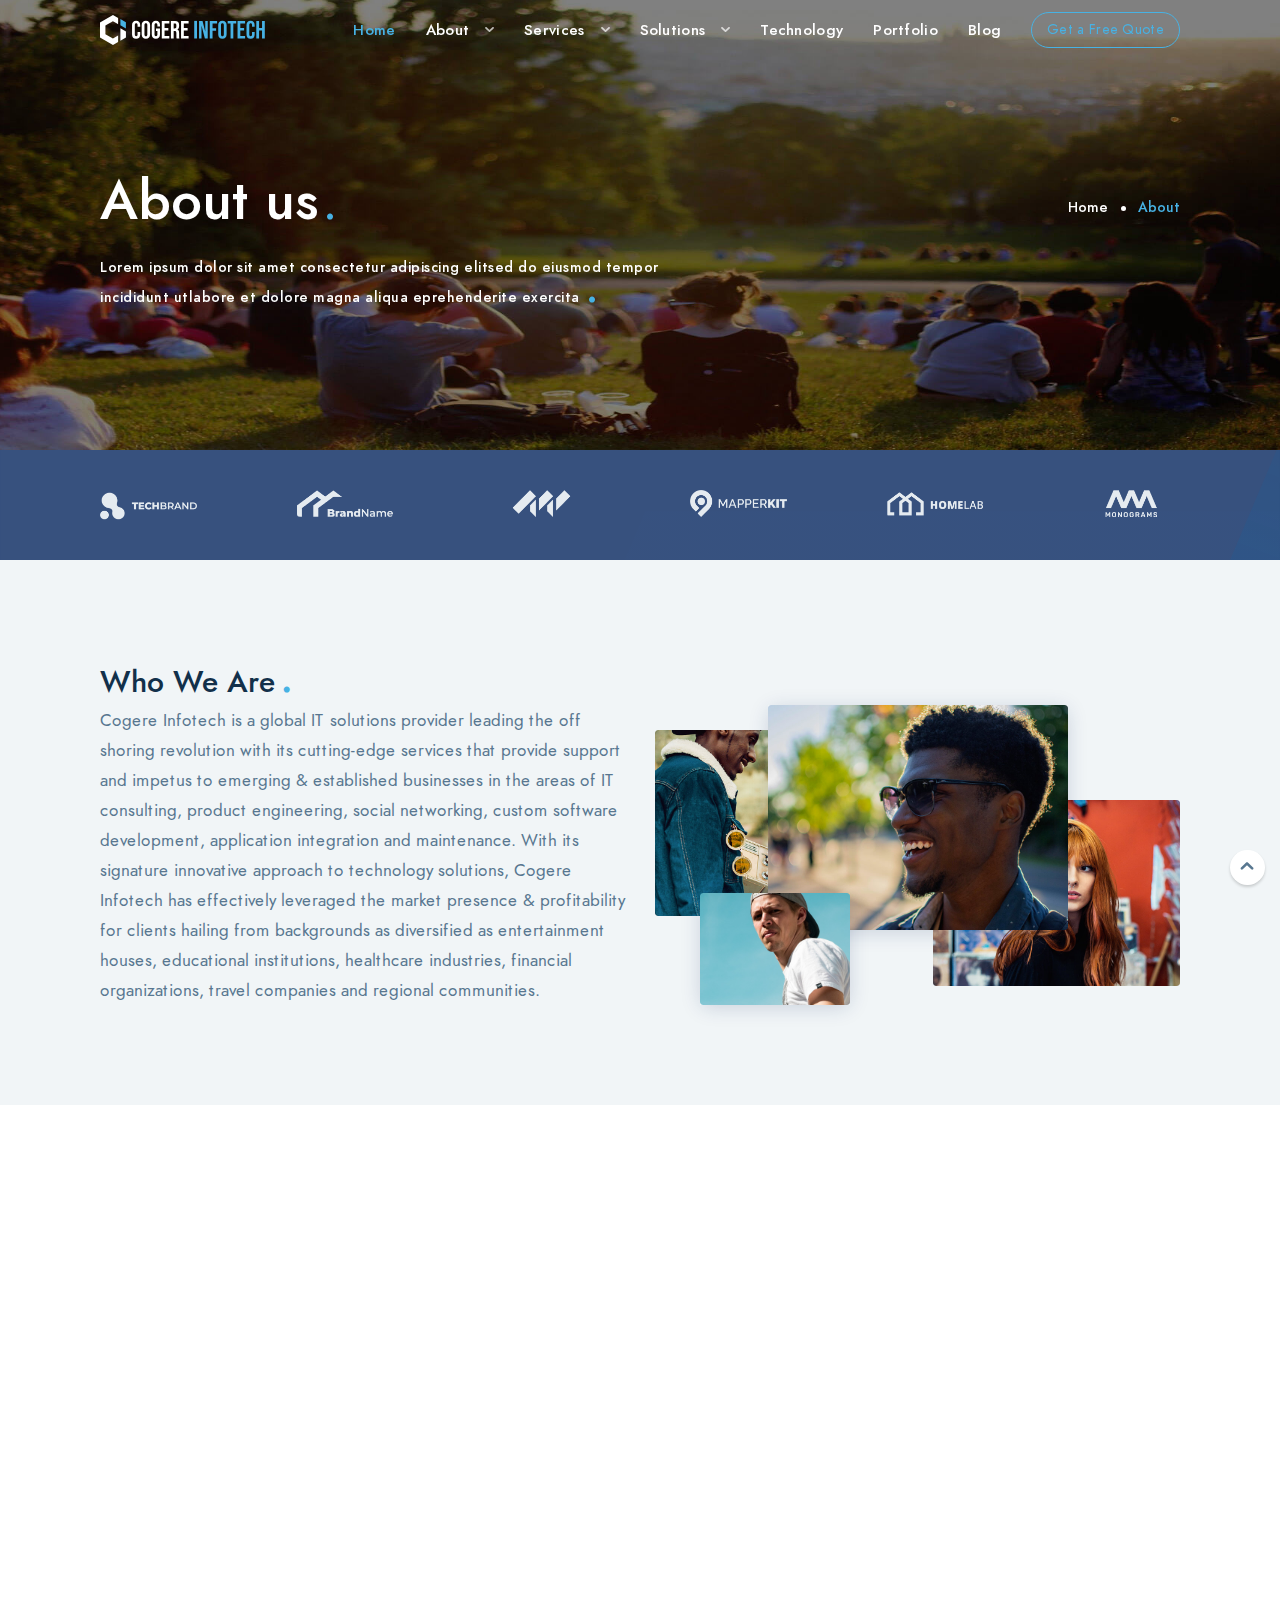
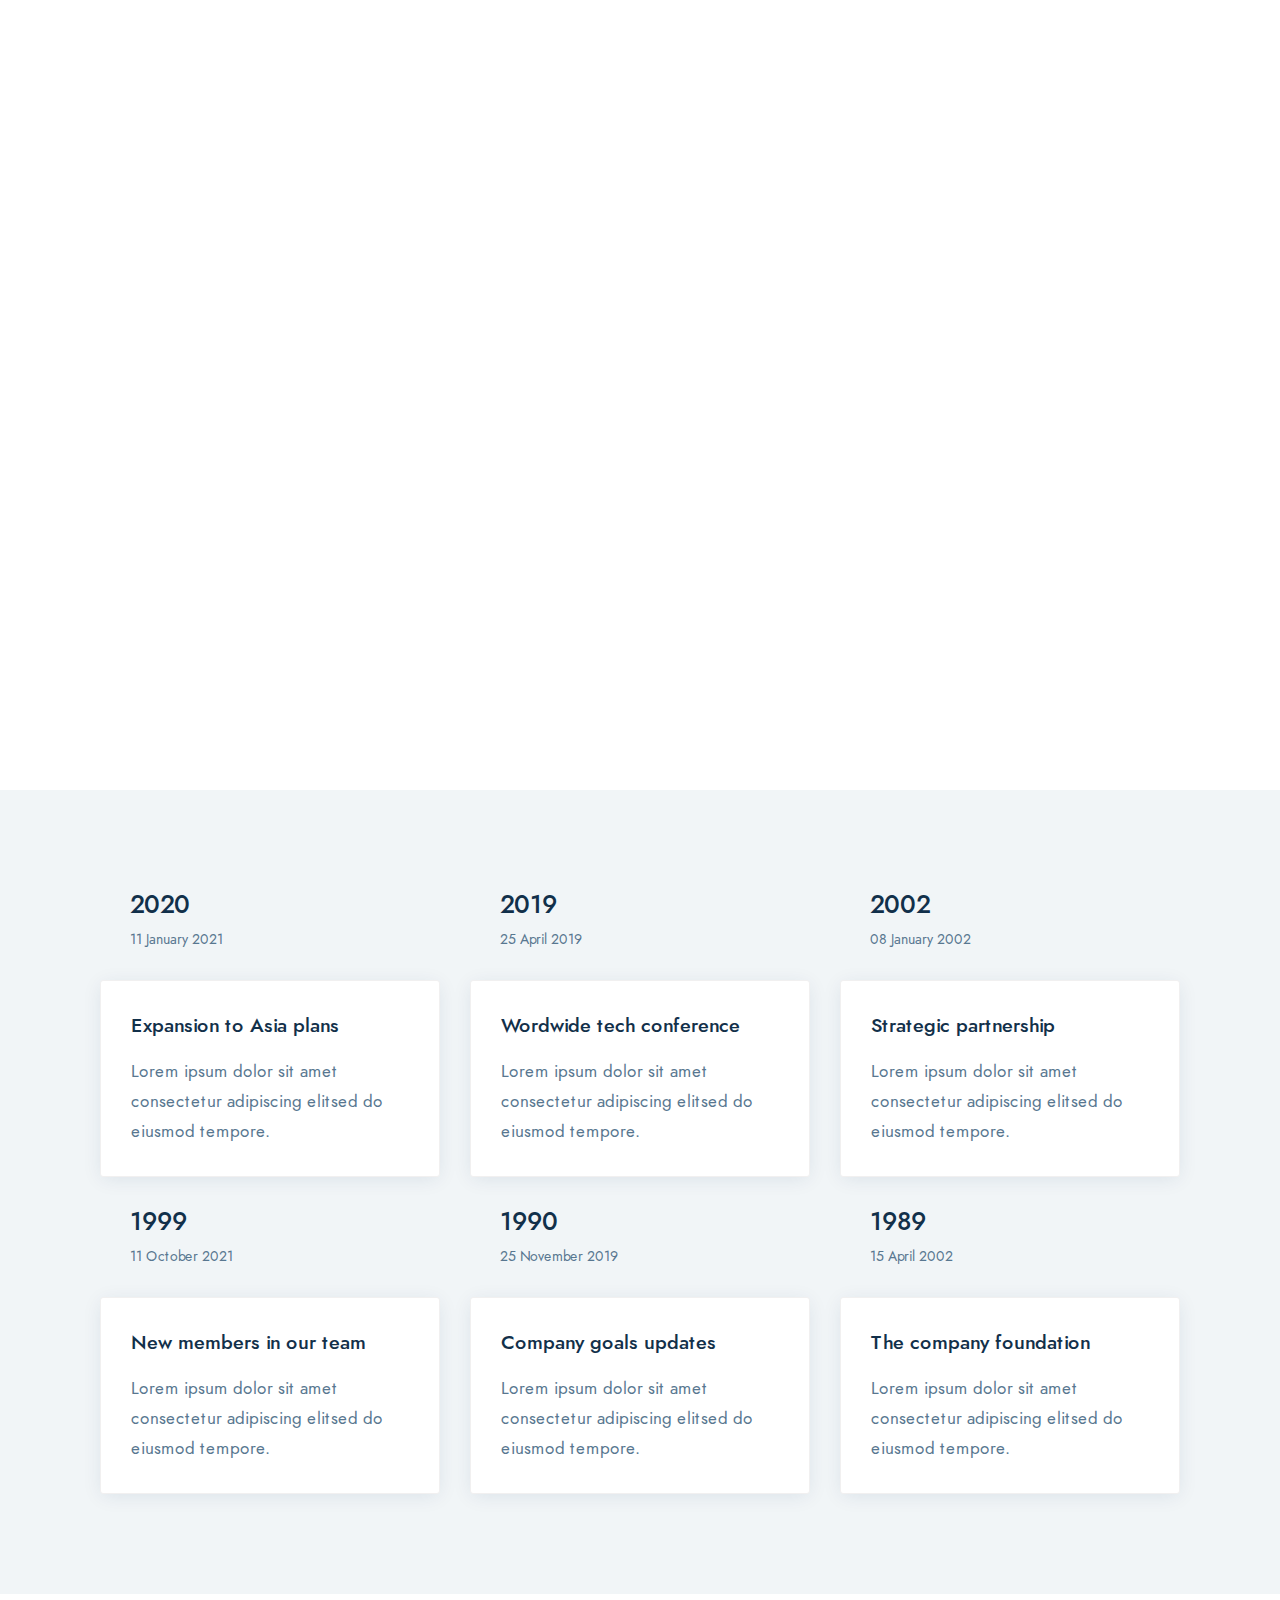
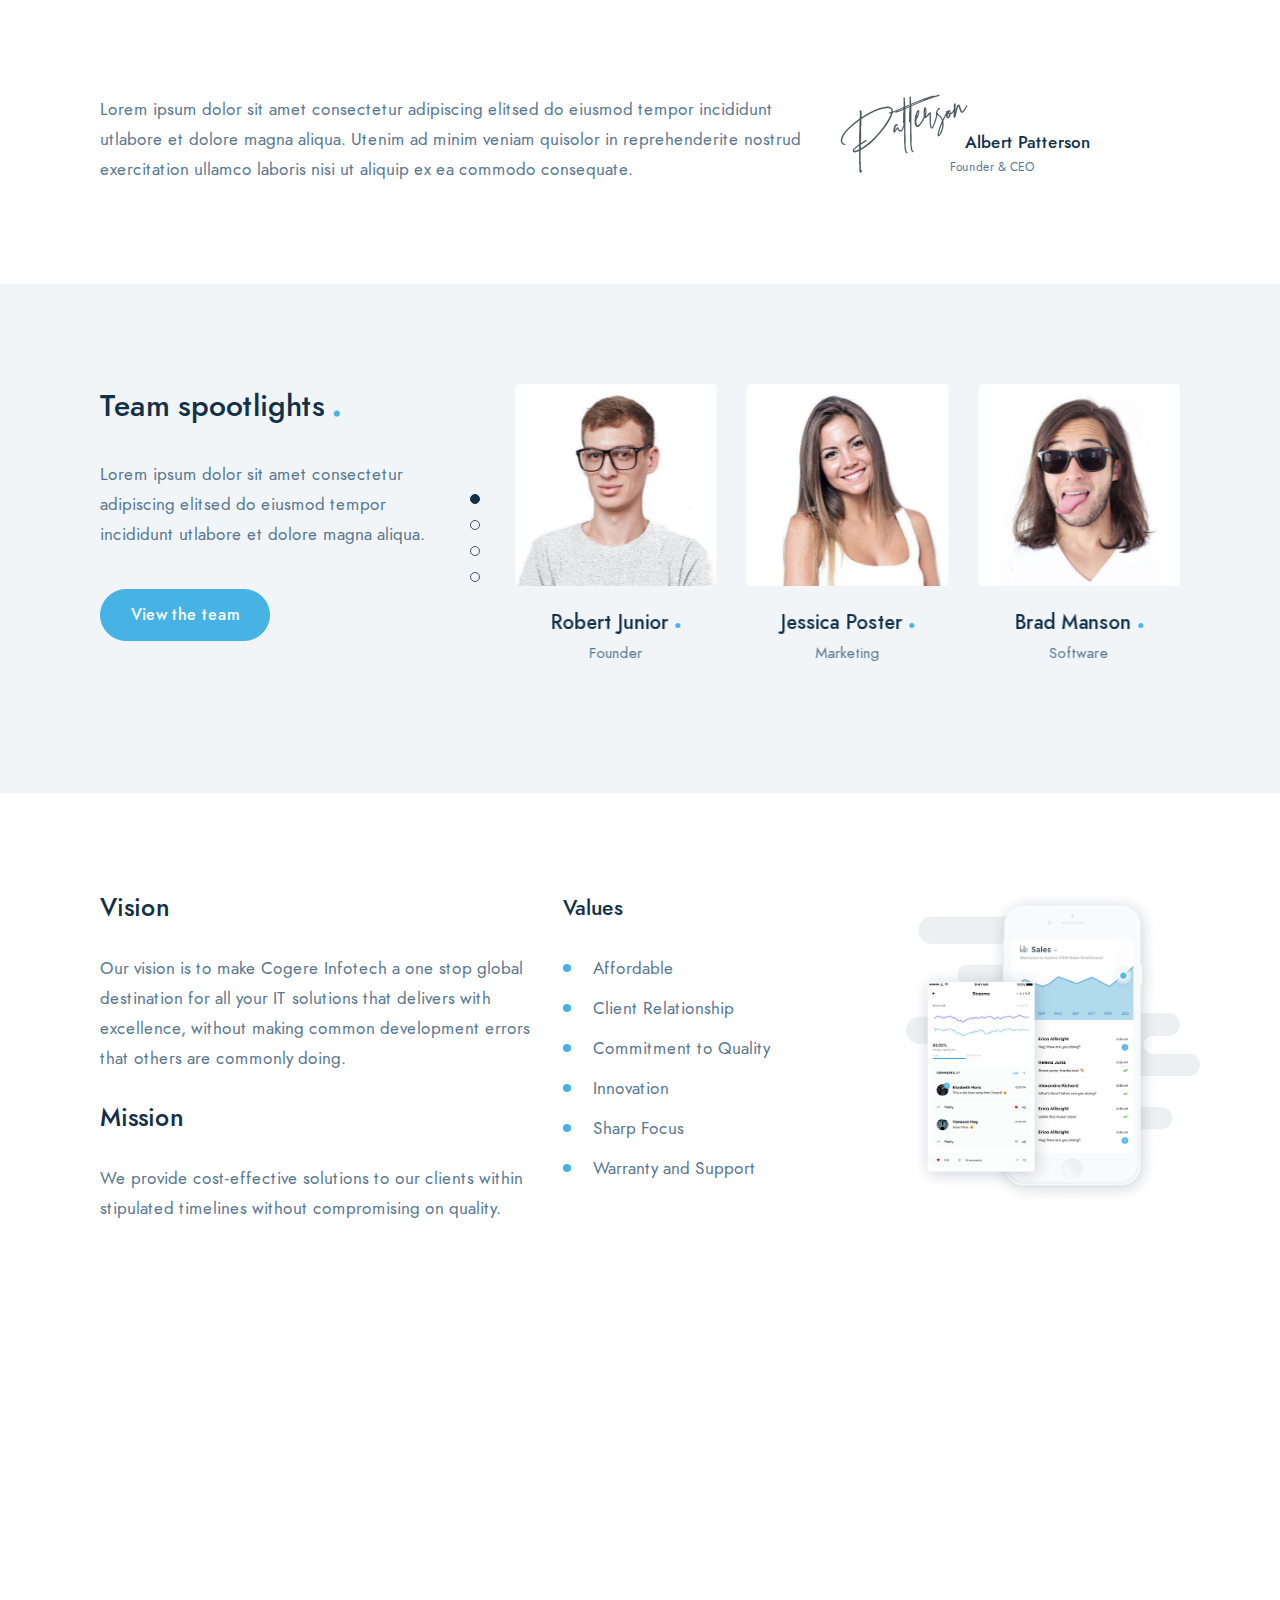
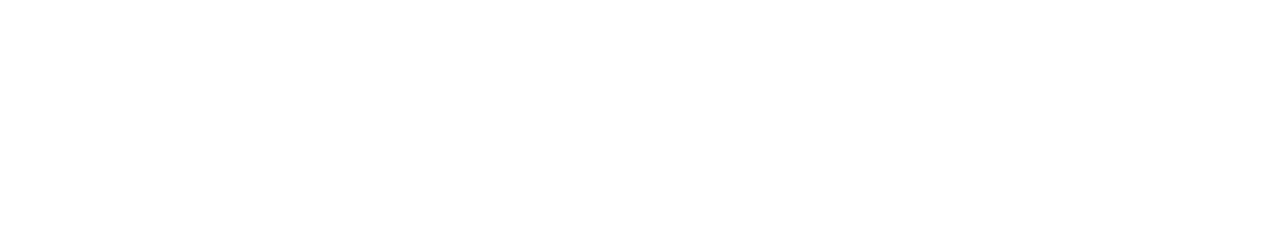
==== commit 6a003742: "update template pages" ====
--- a/about.html
+++ b/about.html
@@ -11,7 +11,7 @@
   <meta name="keywords" content="Mobile app, Website">
   <script src="assets/scripts/jquery.min.js"></script>
   <script src="assets/scripts/main.js"></script>
-  <link rel="stylesheet" href="assets/css/bootstrap.min.css">
+  <link rel="stylesheet" href="assets/css/bootstrap-grid.css">
   <link rel="stylesheet" href="assets/css/style.css">
   <link rel="stylesheet" href="assets/css/glide.css">
   <link rel="stylesheet" href="assets/css/magnific-popup.css">
@@ -37,7 +37,7 @@
       <div class="menu-cnt">
         <ul>
           <li>
-            <a href="#">Home</a>
+            <a href="index.html">Home</a>
           </li>
           <li class="dropdown">
             <a href="#">About</a>
@@ -45,7 +45,7 @@
               <li>
                 <a href="#who-we-are">Who We Are</a>
               <li>
-                <a href="#">Our Clients</a>
+                <a href="#our-approach">Our Approach</a>
               </li>
               <li>
                 <a href="#">Locations</a>
@@ -53,7 +53,7 @@
             </ul>
           </li>
           <li class="dropdown">
-            <a href="#">Services</a>
+            <a href="services.html">Services</a>
             <ul>
               <li class="dropdown-submenu">
                 <a href="#">Mob App Development</a>
@@ -81,10 +81,10 @@
             </ul>
           </li>
           <li class="dropdown">
-            <a href="#">Services</a>
+            <a href="solutions.html">Solutions</a>
             <ul>
               <li>
-                <a href="#">Solutions</a>
+                <a href="#">White Label Solutions</a>
               </li>
               <li class="dropdown-submenu">
                 <a href="#">Retail</a>
@@ -103,13 +103,13 @@
             </ul>
           </li>
           <li>
-            <a href="#technology">Technology</a>
-          </li>
-          <li>
-            <a href="#portfolio">Portfolio</a>
-          </li>
-          <li>
-            <a href="#blog">Blog</a>
+            <a href="technology.html">Technology</a>
+          </li>
+          <li>
+            <a href="portfolio.html">Portfolio</a>
+          </li>
+          <li>
+            <a href="blog.html">Blog</a>
           </li>
         </ul>
         <div class="menu-right">
@@ -127,10 +127,10 @@
       <h1>About us.</h1>
       <h2>Lorem ipsum dolor sit amet consectetur adipiscing elitsed do eiusmod tempor incididunt utlabore et dolore
         magna aliqua eprehenderite exercita.</h2>
-      <ol class="breadcrumb">
-        <li><a href="index.html">Home</a></li>
-        <li><a href="#">About</a></li>
-      </ol>
+        <ol class="breadcrumb">
+          <li><a href="index.html">Home</a></li>
+          <li><a href="#">About</a></li>
+        </ol>
     </div>
   </header>
   <main>
@@ -202,6 +202,38 @@
     </section>
     <section class="section-base">
       <div class="container">
+          <div class="row align-items-center">
+              <div class="col-lg-6 col-md-6" data-anima="fade-left" data-time="1000">
+                  <img class="margin-23" src="assets/media/phone-12.png" alt="" />
+              </div>
+              <div id="our-approach" class="col-lg-6 col-md-6" data-anima="fade-right" data-time="1000">
+                  <h2>Our Approach</h2>
+                  <p>
+                      Our aim is to make it simple and that is to create apps that touch people’s life. Being customer friendly company. we agree to keep everything simple and transparent. We apply strategic thinking, design insight and practicality to each of our projects with the goal of delivering success from both design and implementation.
+                  </p>
+                  <ul class="icon-list icon-circle">
+                      <li>Lorem ipsum dolor sit ameteminim veniam amoartes.</li>
+                      <li>Lorem exercitation ipsum dolor sittakimata amete magna doloros.</li>
+                      <li>Aullamco ipsum dolor sit amete sanctus artes.</li>
+                  </ul>
+              </div>
+          </div>
+          <hr class="space-sm" />
+          <hr class="space-sm visible-md" />
+          <div class="row align-items-center">
+              <div class="col-lg-6 col-md-6" data-anima="fade-left" data-time="1000">
+                  <h2>What we do</h2>
+                  <p>Cogere Infotech has established itself as significant contributor to the IT revolution with an exhaustive portfolio built upon excellence in the field of IT Services and IT Consulting. With a strong background and experience in IT Services and IT Consulting, Cogere Infotech has constantly explored emerging technological avenues, pioneering breakthroughs that result in client satisfaction and success. Placing utmost emphasis on client satisfaction as its highest ideal, Cogere Infotech has evolved as the preferred technology partner to Fortune 2000 conglomerates worldwide through repeated excellence in providing scalable solutions for diverse business processes.
+                  </p>
+              </div>
+              <div class="col-lg-6 col-md-6" data-anima="fade-right" data-time="1000">
+                  <img class="margin-23" src="assets/media/phone-13.png" alt="" />
+              </div>
+          </div>
+      </div>
+  </section>
+    <section class="section-base section-color">
+      <div class="container">
         <div class="timeline">
           <div>
             <div class="badge">
@@ -272,7 +304,7 @@
         </div>
       </div>
     </section>
-    <section class="section-base section-color">
+    <section class="section-base">
       <div class="container">
         <div class="row">
           <div class="col-lg-8">
@@ -293,7 +325,7 @@
         </div>
       </div>
     </section>
-    <section class="section-base">
+    <section class="section-base section-color">
       <div class="container">
         <div class="row">
           <div class="col-lg-4">
@@ -343,7 +375,7 @@
               </li>
               <li>
                 <div class="cnt-box cnt-box-team">
-                  <img src="assets/media/users/user-5.jpg" alt="" />
+                  <img src="assets/media/users/user-4.jpg" alt="" />
                   <div class="caption">
                     <h2>Brad Manson</h2>
                     <span>Software</span>
@@ -381,7 +413,7 @@
 
       </div>
     </section>
-    <section class="section-base section-color">
+    <!-- <section class="section-base">
       <div class="container">
         <section class="section-base section-color">
           <div class="container">
@@ -407,57 +439,100 @@
           </div>
       </section>
       </div>
-    </section>
+    </section> -->
+    <section class="section-base">
+      <div class="container">
+          <div class="row">
+              <div class="col-lg-5">
+                  <div class="grid-list" data-columns="1">
+                      <div class="grid-box">
+                          <div class="grid-item">
+                              <h2>Vision</h2>
+                              <p>
+                                  Our vision is to make Cogere Infotech a one stop global destination for all your IT solutions that delivers with excellence, without making common development errors that others are commonly doing.
+                              </p>
+                          </div>
+                          <div class="grid-item">
+                              <h2>Mission</h2>
+                              <p>
+                                  We provide cost-effective solutions to our clients within stipulated timelines without compromising on quality.
+                              </p>
+                          </div>
+                      </div>
+                  </div>
+              </div>
+              <div class="col-lg-7">
+                  <div class="row">
+                    <div class="col-lg-6">
+                      <h3>Values</h3>
+                      <p>
+                        <ul class="icon-list icon-circle icon-list-11">
+                          <li>Affordable</li>
+                          <li>Client Relationship</li>
+                          <li>Commitment to Quality</li>
+                          <li>Innovation</li>
+                          <li>Sharp Focus</li>
+                          <li>Warranty and Support</li>
+                        </ul>
+                      </p>
+                    </div>
+                    <div class="col-lg-6">
+                      <img class="margin-23" src="assets/media/phone-13.png">
+                    </div>
+                  </div>
+              </div>
+          </div>
+      </div>
+  </section>
   </main>
   <i class="scroll-top-btn scroll-top show"></i>
   <footer class="footer-parallax light">
     <div class="container">
       <div class="row">
-        <div class="col-md-6">
+        <div class="col-lg-6">
           <h4>Company and team</h4>
           <div class="menu-inner menu-inner-vertical">
-            <p class="text-muted">Cogere Infotech is a global IT solutions provider leading the off shoring revolution
-              with its cutting-edge services that provide support and impetus to emerging & established businesses in
-              the areas of IT consulting, product engineering, social networking, custom software development,
-              application integration and maintenance.</p>
-          </div>
-        </div>
-        <div class="col-md-3">
+            <p>Cogere Infotech is a global IT solutions provider leading the off shoring revolution with its
+              cutting-edge services that provide support and impetus to emerging & established businesses in the areas
+              of IT consulting, product engineering, social networking, custom software development, application
+              integration and maintenance.</p>
+          </div>
+        </div>
+        <div class="col-lg-3">
           <h4>Help and support</h4>
           <div class="menu-inner menu-inner-vertical">
             <ul>
               <li>
-                <a href="#">Help centre</a>
-              </li>
-              <li>
-                <a href="#">Feedbacks</a>
-              </li>
-              <li>
-                <a href="#">Request new features</a>
-              </li>
-              <li>
-                <a href="#">Contact us</a>
+                <a href="mailto:info@cogereinfotech.com">info@cogereinfotech.com</a>
+              </li>
+              <li>
+                COGERE INFOTECH PRIVATE LIMITED
+                7th Floor, Ispahani Centre, 123/124, Nungambakkam High Road, Chennai - 600 034
+              </li>
+              <li>
+                <a href="#">+91 97908 65155</a>
               </li>
             </ul>
           </div>
         </div>
-        <div class="col-md-3">
-          <h4>Follow us</h4>
+        <div class="col-lg-3">
+          <h4>Social Networks</h4>
           <div class="icon-links icon-social icon-links-grid social-colors">
-            <a class="facebook"><i class="icon-facebook"></i></a>
-            <a class="twitter"><i class="icon-twitter"></i></a>
-            <a class="linkedin"><i class="icon-linkedin"></i></a>
-            <a class="youtube"><i class="icon-youtube"></i></a>
-            <a class="instagram"><i class="icon-instagram"></i></a>
+            <a class="facebook" target="_blank" href="https://www.facebook.com/Cogere-Infotech-104064728206015"><i
+                class="icon-facebook"></i></a>
+            <a class="twitter" target="_blank" href="https://twitter.com/CogereInfotech"><i
+                class="icon-twitter"></i></a>
+            <a class="linkedin" target="_blank" href="https://www.linkedin.com/company/70511378/"><i
+                class="icon-linkedin"></i></a>
+            <a class="youtube" target="_blank" href="https://www.instagram.com/cogereinfotech/"><i
+                class="icon-youtube"></i></a>
           </div>
         </div>
       </div>
     </div>
     <div class="footer-bar">
       <div class="container">
-        <span>© Cogereinfotech LTD 2019. Cogereinfotech is a powerful Landing Page App Template built with <a
-            target="_blank" href="https://themekit.dev/code/">Themekit</a> by the <a target="_blank"
-            href="https://schiocco.com/">Schiocco</a> Team. </span>
+        <span>Copyrights ©️, Cogere Infotech Pvt Ltd. All rights reserved.</span>
         <span><img src="assets/media/logo-light.svg" alt="" /></span>
       </div>
     </div>
--- a/assets/css/style.css
+++ b/assets/css/style.css
@@ -28,25 +28,22 @@
 
 @font-face {
   font-family: "Icons";
-  src: url("../media/icons/icons.eot");
-  src: url("../media/icons/icons.eot?#iefix-rdmvgc") format("embedded-opentype"),
-    url("../media/icons/icons.woff") format("woff"),
-    url("../media/icons/icons.ttf") format("truetype"),
-    url("../media/icons/icons.svg?-rdmvgc#icomoon") format("svg");
+  src: url('../media/icons/icons.eot');
+  src: url('../media/icons/icons.eot?#iefix-rdmvgc') format('embedded-opentype'), url('../media/icons/icons.woff') format('woff'), url('../media/icons/icons.ttf') format('truetype'), url('../media/icons/icons.svg?-rdmvgc#icomoon') format('svg');
   font-weight: normal;
   font-style: normal;
 }
 
 body,
 textarea {
-  font-family: "Roboto", sans-serif;
+  font-family: 'Roboto', sans-serif;
   font-size: 16px;
   line-height: 25px;
   padding: 0;
   margin: 0;
 }
 
-body > #preloader {
+body>#preloader {
   position: fixed;
   top: 0;
   left: 0;
@@ -73,7 +70,7 @@
 
 a,
 li {
-  -webkit-tap-highlight-color: transparent;
+  -webkit-tap-highlight-color: transparent
 }
 
 h1,
@@ -90,62 +87,62 @@
   margin: 0;
 }
 
-p + p {
+p+p {
   margin-top: 10px;
 }
 
 h1 {
   font-size: 35px;
-  line-height: 40px;
+  line-height: 40px
 }
 
 h2 {
   font-size: 25px;
-  line-height: 30px;
-}
-
-h1 + p,
-h2 + p,
-h3 + p,
-h4 + p,
-h2 + h4,
-h1 + h4,
-h2 + ul.icon-list,
-h3 + ul.icon-list,
-p + h3,
-p + .btn,
-p + h4,
-h4 + .btn,
-h4 + .btn-text,
-h4 + input,
-h4 + select,
-h4 + textarea,
-p + ul.icon-list,
-p + .btn-text,
-p + table,
-p + pre,
-p + img,
-img + p,
-p + .row,
-.row + p,
-p + .img-box,
-p + .media-box,
-p + .cnt-box,
-p + .icon-links,
-p + ul.icon-list,
-.container > .row + .row,
-.container > div + p,
-.container > div + .btn,
-.table + .btn,
-.table + .btn-text,
-h4 + div,
-h4 + ul,
-h4 + ul.icon-list,
-h4 + a,
-.slimScrollDiv + .btn,
-.text-list + .btn,
-.text-list + .btn-text,
-p + .text-list {
+  line-height: 30px
+}
+
+h1+p,
+h2+p,
+h3+p,
+h4+p,
+h2+h4,
+h1+h4,
+h2+ul.icon-list,
+h3+ul.icon-list,
+p+h3,
+p+.btn,
+p+h4,
+h4+.btn,
+h4+.btn-text,
+h4+input,
+h4+select,
+h4+textarea,
+p+ul.icon-list,
+p+.btn-text,
+p+table,
+p+pre,
+p+img,
+img+p,
+p+.row,
+.row+p,
+p+.img-box,
+p+.media-box,
+p+.cnt-box,
+p+.icon-links,
+p+ul.icon-list,
+.container>.row+.row,
+.container>div+p,
+.container>div+.btn,
+.table+.btn,
+.table+.btn-text,
+h4+div,
+h4+ul,
+h4+ul.icon-list,
+h4+a,
+.slimScrollDiv+.btn,
+.text-list+.btn,
+.text-list+.btn-text,
+p+.text-list {
   margin-top: 15px;
 }
 
@@ -154,7 +151,7 @@
   margin-left: -55px;
 }
 
-.btn:not(.full-width) + .btn:not(.full-width) {
+.btn:not(.full-width)+.btn:not(.full-width) {
   margin-left: 15px;
 }
 
@@ -207,25 +204,25 @@
   margin: 0 !important;
 }
 
-.no-padding-y > .container {
+.no-padding-y>.container {
   padding-top: 0;
   padding-bottom: 0;
 }
 
-.no-padding-x > .container {
+.no-padding-x>.container {
   padding-left: 0;
   padding-right: 0;
 }
 
-.no-padding-top > .container {
+.no-padding-top>.container {
   padding-top: 0;
 }
 
-.no-padding-bottom > .container {
+.no-padding-bottom>.container {
   padding-bottom: 0;
 }
 
-.no-padding > .container {
+.no-padding>.container {
   padding: 0;
 }
 
@@ -292,9 +289,9 @@
 .social-links a i,
 a,
 .glide__arrow,
-.search-bar input[type="submit"],
-.menu-cnt .tab-nav > li a,
-.menu-cnt > ul > li a {
+.search-bar input[type=submit],
+.menu-cnt .tab-nav>li a,
+.menu-cnt>ul>li a {
   color: #379cf4;
 }
 
@@ -302,10 +299,10 @@
 .icon-circle span:before,
 .icon-line li:before,
 .icon-line span:before,
-.progress-bar > div > div,
-.progress-bar > div span,
+.progress-bar>div>div,
+.progress-bar>div span,
 .breadcrumb li a:after,
-.glide__bullets > button {
+.glide__bullets>button {
   background-color: #379cf4;
 }
 
@@ -331,25 +328,25 @@
 
 .btn-border:hover,
 .icon-links a:hover i,
-.icon-links-popup:hover > i,
+.icon-links-popup:hover>i,
 .breadcrumb li:not(:last-child):hover a,
 .pagination li:not(.page):hover a,
-.search-bar input[type="submit"]:hover,
-.accordion-list > li:hover > a,
+.search-bar input[type=submit]:hover,
+.accordion-list>li:hover>a,
 .btn-text:hover,
-.menu-inner li:hover > a,
-.menu-inner li.active > a,
-.menu-inner .dropdown ul > li:hover > a,
-.album-title > a:hover,
+.menu-inner li:hover>a,
+.menu-inner li.active>a,
+.menu-inner .dropdown ul>li:hover>a,
+.album-title>a:hover,
 .glide__arrow:hover,
 .mega-menu .icon-list li a:hover,
 nav.active .menu-btn,
-.menu-transparent .menu-cnt > ul > li:hover > a,
+.menu-transparent .menu-cnt>ul>li:hover>a,
 .list-nav a:hover {
   color: #3081c8;
 }
 
-.light .dropdown > ul > li:not(:hover) > a {
+.light .dropdown>ul>li:not(:hover)>a {
   color: #3081c8 !important;
 }
 
@@ -357,11 +354,11 @@
 .cnt-box-badge .badge,
 .cnt-box-blog-side .blog-date,
 .cnt-box-blog-top .blog-date,
-.dropdown ul:not(.icon-list) li:hover > a,
-.menu-cnt > ul > li:hover > a,
-.lan-menu > li:hover > a,
-.glide__bullets > button:hover,
-.glide__bullets > button.glide__bullet--active {
+.dropdown ul:not(.icon-list) li:hover>a,
+.menu-cnt>ul>li:hover>a,
+.lan-menu>li:hover>a,
+.glide__bullets>button:hover,
+.glide__bullets>button.glide__bullet--active {
   background-color: #3081c8;
 }
 
@@ -376,7 +373,7 @@
 .input-text:focus,
 .input-select:focus,
 .input-textarea:focus,
-.search-bar input[type="text"]:focus {
+.search-bar input[type=text]:focus {
   border-color: #3081c8;
 }
 
@@ -393,25 +390,25 @@
 .table,
 .table td,
 .table th,
-.step-item > span,
+.step-item>span,
 .pagination li.page a,
-.accordion-list > li,
+.accordion-list>li,
 .menu-inner:not(.menu-inner-vertical) .dropdown ul,
-.search-bar input[type="text"],
+.search-bar input[type=text],
 .footer-bar,
 .menu-cnt.active,
 .search-box-menu,
-.section-block + .section-base,
-.section-map + .section-base {
+.section-block+.section-base,
+.section-map+.section-base {
   border-color: #c3dff7;
 }
 
 .step-item:before,
 .menu-inner li:before,
 .bg-color,
-body main > section.bg-color,
-.menu-top-logo > .container:before,
-body hr:not([class*="space"]) {
+body main>section.bg-color,
+.menu-top-logo>.container:before,
+body hr:not([class*=space]) {
   background-color: #c3dff7;
 }
 
@@ -421,27 +418,28 @@
 -------------------------------------------------------------------
 */
 
-.cnt-box-testimonials-bubble > p,
+.cnt-box-testimonials-bubble>p,
 .cnt-call,
 .comment-list li,
 .quote,
-.progress-bar > div,
+.progress-bar>div,
 .timeline .panel,
 .header-base,
 .cnt-box.boxed .caption,
-.cnt-box-side-icon.boxed > i,
-.cnt-box-top-icon.boxed > i,
+.cnt-box-side-icon.boxed>i,
+.cnt-box-top-icon.boxed>i,
 .menu-big-box .menu-box,
 footer,
-main > section.section-base.section-color,
+main>section.section-base.section-color,
 .boxed-area,
 .list-tags a {
-  background-color: #eaf5fc;
-}
-
-.cnt-box-testimonials-bubble > p:after {
-  border-color: #eaf5fc;
-}
+  background-color: #EAF5FC;
+}
+
+.cnt-box-testimonials-bubble>p:after {
+  border-color: #EAF5FC;
+}
+
 
 /*
 -------------------------------------------------------------------
@@ -450,14 +448,14 @@
 */
 
 .light .breadcrumb li:not(:last-child) a,
-.light .menu-inner li > a,
-.light .menu-inner li:hover > a,
+.light .menu-inner li>a,
+.light .menu-inner li:hover>a,
 footer.light a,
 .light .counter .value,
-.light .menu-right > ul > li > a,
-nav.light .menu-cnt > ul > li > a,
+.light .menu-right>ul>li>a,
+nav.light .menu-cnt>ul>li>a,
 .light .menu-btn:before {
-  color: #fff;
+  color: #FFF;
 }
 
 .light,
@@ -478,29 +476,317 @@
 .light .icon-links a i,
 .social-colors.icon-links-grid i,
 .icon-links-button a i {
-  color: #fff !important;
+  color: #FFF !important;
 }
 
 .light .breadcrumb li a:after,
 .section-image .boxed-area {
-  background-color: #fff;
-}
-
-.light .glide__bullets > button,
-.light .glide__bullets > button.glide__bullet--active,
+  background-color: #FFF;
+}
+
+.light .glide__bullets>button,
+.light .glide__bullets>button.glide__bullet--active,
 .section-color .boxed-area,
 .bg-white {
-  background-color: #fff !important;
+  background-color: #FFF !important;
 }
 
 .light .btn-border {
-  color: #fff !important;
-  border-color: #fff !important;
+  color: #FFF !important;
+  border-color: #FFF !important;
 }
 
 .light .btn-text:hover,
 .light p a:hover {
-  opacity: 0.7;
+  opacity: .7;
+}
+
+.mt-0,
+.my-0 {
+  margin-top: 0 !important
+}
+
+.mr-0,
+.mx-0 {
+  margin-right: 0 !important
+}
+
+.mb-0,
+.my-0 {
+  margin-bottom: 0 !important
+}
+
+.ml-0,
+.mx-0 {
+  margin-left: 0 !important
+}
+
+.m-1 {
+  margin: .25rem !important
+}
+
+.mt-1,
+.my-1 {
+  margin-top: .25rem !important
+}
+
+.mr-1,
+.mx-1 {
+  margin-right: .25rem !important
+}
+
+.mb-1,
+.my-1 {
+  margin-bottom: .25rem !important
+}
+
+.ml-1,
+.mx-1 {
+  margin-left: .25rem !important
+}
+
+.m-2 {
+  margin: .5rem !important
+}
+
+.mt-2,
+.my-2 {
+  margin-top: .5rem !important
+}
+
+.mr-2,
+.mx-2 {
+  margin-right: .5rem !important
+}
+
+.mb-2,
+.my-2 {
+  margin-bottom: .5rem !important
+}
+
+.ml-2,
+.mx-2 {
+  margin-left: .5rem !important
+}
+
+.m-3 {
+  margin: 1rem !important
+}
+
+.mt-3,
+.my-3 {
+  margin-top: 1rem !important
+}
+
+.mr-3,
+.mx-3 {
+  margin-right: 1rem !important
+}
+
+.mb-3,
+.my-3 {
+  margin-bottom: 1rem !important
+}
+
+.ml-3,
+.mx-3 {
+  margin-left: 1rem !important
+}
+
+.m-4 {
+  margin: 1.5rem !important
+}
+
+.mt-4,
+.my-4 {
+  margin-top: 1.5rem !important
+}
+
+.mr-4,
+.mx-4 {
+  margin-right: 1.5rem !important
+}
+
+.mb-4,
+.my-4 {
+  margin-bottom: 1.5rem !important
+}
+
+.ml-4,
+.mx-4 {
+  margin-left: 1.5rem !important
+}
+
+.m-5 {
+  margin: 3rem !important
+}
+
+.mt-5,
+.my-5 {
+  margin-top: 3rem !important
+}
+
+.mr-5,
+.mx-5 {
+  margin-right: 3rem !important
+}
+
+.mb-5,
+.my-5 {
+  margin-bottom: 3rem !important
+}
+
+.ml-5,
+.mx-5 {
+  margin-left: 3rem !important
+}
+
+.p-0 {
+  padding: 0 !important
+}
+
+.pt-0,
+.py-0 {
+  padding-top: 0 !important
+}
+
+.pr-0,
+.px-0 {
+  padding-right: 0 !important
+}
+
+.pb-0,
+.py-0 {
+  padding-bottom: 0 !important
+}
+
+.pl-0,
+.px-0 {
+  padding-left: 0 !important
+}
+
+.p-1 {
+  padding: .25rem !important
+}
+
+.pt-1,
+.py-1 {
+  padding-top: .25rem !important
+}
+
+.pr-1,
+.px-1 {
+  padding-right: .25rem !important
+}
+
+.pb-1,
+.py-1 {
+  padding-bottom: .25rem !important
+}
+
+.pl-1,
+.px-1 {
+  padding-left: .25rem !important
+}
+
+.p-2 {
+  padding: .5rem !important
+}
+
+.pt-2,
+.py-2 {
+  padding-top: .5rem !important
+}
+
+.pr-2,
+.px-2 {
+  padding-right: .5rem !important
+}
+
+.pb-2,
+.py-2 {
+  padding-bottom: .5rem !important
+}
+
+.pl-2,
+.px-2 {
+  padding-left: .5rem !important
+}
+
+.p-3 {
+  padding: 1rem !important
+}
+
+.pt-3,
+.py-3 {
+  padding-top: 1rem !important
+}
+
+.pr-3,
+.px-3 {
+  padding-right: 1rem !important
+}
+
+.pb-3,
+.py-3 {
+  padding-bottom: 1rem !important
+}
+
+.pl-3,
+.px-3 {
+  padding-left: 1rem !important
+}
+
+.p-4 {
+  padding: 1.5rem !important
+}
+
+.pt-4,
+.py-4 {
+  padding-top: 1.5rem !important
+}
+
+.pr-4,
+.px-4 {
+  padding-right: 1.5rem !important
+}
+
+.pb-4,
+.py-4 {
+  padding-bottom: 1.5rem !important
+}
+
+.pl-4,
+.px-4 {
+  padding-left: 1.5rem !important
+}
+
+.p-5 {
+  padding: 3rem !important
+}
+
+.pt-5,
+.py-5 {
+  padding-top: 3rem !important
+}
+
+.pr-5,
+.px-5 {
+  padding-right: 3rem !important
+}
+
+.pb-5,
+.py-5 {
+  padding-bottom: 3rem !important
+}
+
+.pl-5,
+.px-5 {
+  padding-left: 3rem !important
+}
+
+.m-n1 {
+  margin: -.25rem !important
 }
 
 /* 
@@ -576,26 +862,26 @@
 
 */
 
-main > section {
+main>section {
   margin: 0;
   padding: 0;
   position: relative;
   overflow: hidden;
 }
 
-main > section.section-base {
-  background-color: #fff;
-}
-
-main > section > .container {
+main>section.section-base {
+  background-color: #FFF;
+}
+
+main>section>.container {
   padding-top: 100px;
   padding-bottom: 100px;
 }
 
-.section-video > video,
-.section-map > .google-map,
-.section-slider > .background-slider,
-.section-slider > .background-slider > div {
+.section-video>video,
+.section-map>.google-map,
+.section-slider>.background-slider,
+.section-slider>.background-slider>div {
   position: absolute !important;
   height: 100%;
   width: 100%;
@@ -611,42 +897,43 @@
   align-items: center;
 }
 
-.section-full-width > .container {
+.section-full-width>.container {
   max-width: 100%;
   width: 100%;
 }
 
 @media (min-width: 994px) {
-  .section-full-width-right > .container > .row > .col-lg-6:last-child {
-    position: absolute;
-    left: 50%;
-  }
-
-  .section-full-width-right > .container > .row > .col-lg-8:last-child {
-    position: absolute;
-    left: 66.666667%;
-  }
-
-  .section-full-width-left > .container > .row > .col-lg-6:first-child {
-    position: absolute;
-    right: 50%;
-  }
-
-  .section-full-width-left > .container > .row {
-    direction: rtl;
-    text-align: left;
-  }
-
-  .section-full-width-left > .container > .row > div,
-  .section-full-width-right > .container > .row > div {
-    direction: ltr;
-  }
-
-  main .section-full-width-left > .container,
-  main .section-full-width-left > .container {
-    position: static;
-  }
-}
+  .section-full-width-right>.container>.row>.col-lg-6:last-child {
+      position: absolute;
+      left: 50%;
+  }
+
+  .section-full-width-right>.container>.row>.col-lg-8:last-child {
+      position: absolute;
+      left: 66.666667%;
+  }
+
+  .section-full-width-left>.container>.row>.col-lg-6:first-child {
+      position: absolute;
+      right: 50%;
+  }
+
+  .section-full-width-left>.container>.row {
+      direction: rtl;
+      text-align: left;
+  }
+
+  .section-full-width-left>.container>.row>div,
+  .section-full-width-right>.container>.row>div {
+      direction: ltr;
+  }
+
+  main .section-full-width-left>.container,
+  main .section-full-width-left>.container {
+      position: static;
+  }
+}
+
 
 /*
 -------------------------------------------------------------------
@@ -673,15 +960,15 @@
 -------------------------------------------------------------------
 */
 
-main > .section-map {
+main>.section-map {
   padding-top: 100px;
   padding-bottom: 100px;
 }
 
-.section-map > .container {
+.section-map>.container {
   position: relative;
   z-index: 5;
-  background-color: #fff;
+  background-color: #FFF;
   padding: 30px;
   border-radius: 3px;
   width: 50%;
@@ -690,17 +977,17 @@
   transform: translateX(calc(-100% - 30px));
 }
 
-.section-map-right > .container {
+.section-map-right>.container {
   transform: none;
 }
 
-.section-map.section-full-width > .container {
+.section-map.section-full-width>.container {
   max-width: 50%;
 }
 
 @media (min-width: 1200px) {
-  .section-map > .container {
-    max-width: 525px;
+  .section-map>.container {
+      max-width: 525px;
   }
 }
 
@@ -710,11 +997,11 @@
 -------------------------------------------------------------------
 */
 
-.section-video > video {
+.section-video>video {
   height: auto;
 }
 
-.section-video > .container {
+.section-video>.container {
   position: relative;
   z-index: 5;
 }
@@ -725,18 +1012,18 @@
 -------------------------------------------------------------------
 */
 
-.section-slider > .background-slider > div {
+.section-slider>.background-slider>div {
   opacity: 0;
-  transition: all 0.5s;
+  transition: all .5s;
   background-size: cover;
   background-position: center center;
 }
 
-.section-slider > .background-slider > div.active {
+.section-slider>.background-slider>div.active {
   opacity: 1;
 }
 
-.section-slider > .container {
+.section-slider>.container {
   position: relative;
   z-index: 5;
 }
@@ -758,7 +1045,7 @@
 -------------------------------------------------------------------
 */
 
-.section-block > .block-media {
+.section-block>.block-media {
   position: absolute;
   width: calc(50% - 15px);
   height: 100%;
@@ -769,7 +1056,7 @@
   overflow: hidden;
 }
 
-.section-block-right > .block-media {
+.section-block-right>.block-media {
   left: 0;
   right: auto;
   border-radius: 0;
@@ -777,8 +1064,8 @@
   border-bottom-right-radius: 3px;
 }
 
-.section-block > .container > .row > .col:first-child:before {
-  content: "";
+.section-block>.container>.row>.col:first-child:before {
+  content: '';
   border: 25px solid #ffffff;
   border-top-color: transparent;
   border-bottom-color: transparent;
@@ -791,28 +1078,28 @@
   z-index: 1;
 }
 
-.section-block-right > .container > .row > .col:first-child:before {
+.section-block-right>.container>.row>.col:first-child:before {
   right: auto;
   left: -65px;
   transform: rotate(180deg);
 }
 
-.section-block > .block-media .image {
+.section-block>.block-media .image {
   height: 100%;
   width: 100%;
   background-size: cover;
   background-position: center center;
 }
 
-.section-block > .block-media video {
+.section-block>.block-media video {
   width: 100%;
 }
 
-.section-block-right > .container > .row {
+.section-block-right>.container>.row {
   flex-direction: row-reverse;
 }
 
-.section-block > .container > .row > .col:last-child {
+.section-block>.container>.row>.col:last-child {
   text-align: center;
   display: flex;
   align-items: center;
@@ -820,33 +1107,30 @@
   transform: translateX(30px);
 }
 
-.section-block-right > .container > .row > .col:last-child {
+.section-block-right>.container>.row>.col:last-child {
   transform: translateX(-30px);
 }
 
-.section-block-full > .block-media {
+.section-block-full>.block-media {
   width: 100%;
 }
 
-.section-block-full > .container > .row > .col {
+.section-block-full>.container>.row>.col {
   max-width: calc(50% - 30px);
 }
 
-.section-block-full > .container > .row > .col:first-child {
-  background: #fff;
+.section-block-full>.container>.row>.col:first-child {
+  background: #FFF;
   padding: 60px;
   margin: 0 15px;
   border-radius: 3px;
 }
 
-.section-block-full > .container > .row > .col:first-child:before {
+.section-block-full>.container>.row>.col:first-child:before {
   right: -49px;
 }
 
-.section-block-full.section-block-right
-  > .container
-  > .row
-  > .col:first-child:before {
+.section-block-full.section-block-right>.container>.row>.col:first-child:before {
   right: auto;
   left: -49px;
 }
@@ -862,24 +1146,24 @@
 
 */
 
-body > nav {
+body>nav {
   z-index: 995;
   position: relative;
-  background-color: #fff;
-}
-
-body > nav > .container {
+  background-color: #FFF;
+}
+
+body>nav>.container {
   height: 100%;
   min-height: 50px;
 }
 
 .dropdown ul li a {
-  background-color: #fff;
-}
-
-.dropdown ul li:hover > a,
-nav:not(.menu-transparent) .menu-cnt > ul > li:hover > a {
-  color: #fff;
+  background-color: #FFF;
+}
+
+.dropdown ul li:hover>a,
+nav:not(.menu-transparent) .menu-cnt>ul>li:hover>a {
+  color: #FFF;
 }
 
 .logo-retina {
@@ -887,18 +1171,19 @@
 }
 
 @media (min-resolution: 192dpi) and (min-width: 994px),
-  (-webkit-min-device-pixel-ratio: 2) and (min-width: 994px) {
+(-webkit-min-device-pixel-ratio: 2) and (min-width: 994px) {
+
   .logo-retina:not(.hidden):not(.scroll-show),
   .logo-retina.scroll-show.showed {
-    display: block !important;
+      display: block !important;
   }
 
   .logo-default {
-    display: none !important;
-  }
-}
-
-body > nav .menu-brand {
+      display: none !important;
+  }
+}
+
+body>nav .menu-brand {
   float: left;
   height: 50px;
   display: flex;
@@ -909,11 +1194,11 @@
   position: relative;
 }
 
-body > nav .menu-brand > a {
+body>nav .menu-brand>a {
   height: 100%;
 }
 
-body > nav .menu-brand img {
+body>nav .menu-brand img {
   max-height: 100%;
   display: block;
 }
@@ -951,8 +1236,8 @@
   position: relative;
 }
 
-.menu-cnt > ul,
-.menu-inner > ul {
+.menu-cnt>ul,
+.menu-inner>ul {
   float: left;
   list-style: none;
   padding: 0;
@@ -961,9 +1246,9 @@
   margin-left: 30px;
 }
 
-.menu-cnt > ul > li > a,
-.dropdown > ul > li > a,
-.dropdown-submenu > ul > li > a {
+.menu-cnt>ul>li>a,
+.dropdown>ul>li>a,
+.dropdown-submenu>ul>li>a {
   height: 50px;
   line-height: 50px;
   padding: 0 15px;
@@ -971,22 +1256,22 @@
   display: block;
 }
 
-.menu-cnt ul > li > a {
+.menu-cnt ul>li>a {
   text-decoration: none;
-  transition: all 0.5s, height 0s, line-height 0s;
-}
-
-.menu-cnt > ul > li a {
+  transition: all .5s, height 0s, line-height 0s;
+}
+
+.menu-cnt>ul>li a {
   font-weight: 500;
   text-decoration: none;
   text-align: left;
 }
 
-.menu-right > * {
+.menu-right>* {
   margin: 0 15px;
 }
 
-.search-box-menu > input[type="text"] {
+.search-box-menu>input[type=text] {
   display: none;
   position: absolute;
   box-sizing: border-box;
@@ -1003,14 +1288,14 @@
   border-radius: 3px;
   box-shadow: 0 5px 5px rgba(0, 0, 0, 0.06);
   background-color: white;
-  transition: all 0.5s;
-}
-
-body > nav .search-box-menu.active > input {
+  transition: all .5s;
+}
+
+body>nav .search-box-menu.active>input {
   display: block;
 }
 
-.search-box-menu > i {
+.search-box-menu>i {
   font-size: 19px;
   height: 50px;
   line-height: 50px;
@@ -1020,25 +1305,25 @@
   text-align: center;
 }
 
-.search-box-menu > i:before {
+.search-box-menu>i:before {
   font-family: "Icons";
   content: "\61";
   font-style: normal;
   text-transform: none;
 }
 
-.search-box-menu.active > i:before {
+.search-box-menu.active>i:before {
   content: "\63";
 }
 
-.search-box-menu > input[type="submit"] {
+.search-box-menu>input[type=submit] {
   display: none;
   position: absolute;
   z-index: 9;
   right: 0;
   height: 40px;
   top: calc(100% + 15px);
-  background: #fff;
+  background: #FFF;
   border: none;
   padding: 0 15px;
   cursor: pointer;
@@ -1048,17 +1333,17 @@
   position: relative;
 }
 
-.search-bar input[type="text"] {
+.search-bar input[type=text] {
   line-height: 25px;
   border-radius: 3px;
   border-width: 1px;
   border-style: solid;
   outline: none;
   padding: 0 5px;
-  transition: all 0.5s;
-}
-
-.search-bar input[type="submit"] {
+  transition: all .5s;
+}
+
+.search-bar input[type=submit] {
   position: absolute;
   top: 50%;
   transform: translateY(-50%);
@@ -1074,15 +1359,15 @@
 .light .shop-menu p,
 .light .shop-menu .btn,
 .light .lan-menu ul li a {
-  color: #4c4c4c;
-}
-
-body > nav .icon-links a i {
+  color: #4C4C4C;
+}
+
+body>nav .icon-links a i {
   font-size: 16px;
   transform: translateX(-50%) translateY(-50%);
 }
 
-.menu-cnt li > a {
+.menu-cnt li>a {
   position: relative;
 }
 
@@ -1098,14 +1383,14 @@
   background: #fff;
 }
 
-.menu-mini > .container > ul {
+.menu-mini>.container>ul {
   list-style: none;
   float: left;
   padding: 0;
   margin: 9px 0 0 0;
 }
 
-.menu-mini > .container > ul > li {
+.menu-mini>.container>ul>li {
   float: left;
   padding-right: 20px;
   padding-left: 25px;
@@ -1114,14 +1399,14 @@
   position: relative;
 }
 
-.menu-mini > .container > ul > li i {
+.menu-mini>.container>ul>li i {
   margin-right: 5px;
   font-size: 16px;
   position: absolute;
   left: 0px;
 }
 
-.menu-mini li > a {
+.menu-mini li>a {
   text-decoration: none;
 }
 
@@ -1144,7 +1429,7 @@
   z-index: 999;
 }
 
-.menu-mini .lan-menu li.dropdown > a {
+.menu-mini .lan-menu li.dropdown>a {
   height: 35px;
   line-height: 35px;
   padding-top: 0;
@@ -1152,7 +1437,7 @@
 }
 
 .menu-wide .container,
-.menu-wide .search-box-menu > input {
+.menu-wide .search-box-menu>input {
   max-width: 100%;
 }
 
@@ -1171,12 +1456,12 @@
   cursor: pointer;
 }
 
-.dropdown > a {
+.dropdown>a {
   position: relative;
 }
 
-.dropdown > ul,
-.dropdown-submenu > ul {
+.dropdown>ul,
+.dropdown-submenu>ul {
   box-shadow: 0px 6px 5px rgba(0, 0, 0, 0.17);
   list-style: none;
   padding: 0;
@@ -1185,9 +1470,9 @@
   min-width: 200px;
 }
 
-.dropdown:hover > ul,
+.dropdown:hover>ul,
 .dropdown:hover .mega-menu,
-.dropdown-submenu:hover > ul {
+.dropdown-submenu:hover>ul {
   display: block;
   z-index: 4;
 }
@@ -1196,16 +1481,16 @@
   position: relative;
 }
 
-.dropdown-submenu > a {
+.dropdown-submenu>a {
   position: relative;
   z-index: 3;
 }
 
-.dropdown-submenu > a:after,
-.menu-side .dropdown > a:after,
-.mega-dropdown > a:after,
-.menu-inner .dropdown > a:after,
-.menu-cnt > ul > li.dropdown > a:after {
+.dropdown-submenu>a:after,
+.menu-side .dropdown>a:after,
+.mega-dropdown>a:after,
+.menu-inner .dropdown>a:after,
+.menu-cnt>ul>li.dropdown>a:after {
   font-family: "Icons";
   content: "\67";
   position: absolute;
@@ -1216,25 +1501,25 @@
   line-height: 20px;
   text-align: center;
   right: 10px;
-  transition: transform 0.5s;
+  transition: transform .5s;
   text-transform: none;
-  opacity: 0.7;
-}
-
-.dropdown-submenu:not(.menu-side-collapse) > a:after,
-.menu-side:not(.menu-side-collapse) li > a:after,
-.menu-side:not(.menu-side-collapse) .menu-cnt > ul > li.dropdown > a:after {
+  opacity: .7;
+}
+
+.dropdown-submenu:not(.menu-side-collapse)>a:after,
+.menu-side:not(.menu-side-collapse) li>a:after,
+.menu-side:not(.menu-side-collapse) .menu-cnt>ul>li.dropdown>a:after {
   transform: translateY(-50%) rotate(0deg);
   transition: none;
 }
 
-.dropdown.active > a:after,
-.mega-dropdown.active > a:after {
+.dropdown.active>a:after,
+.mega-dropdown.active>a:after {
   transform: translateY(-50%) rotate(90deg) matrix(-1, 0, 0, 1, 0, 0);
 }
 
-.dropdown:hover > a:after,
-.menu-cnt li:hover > a:after {
+.dropdown:hover>a:after,
+.menu-cnt li:hover>a:after {
   opacity: 1;
 }
 
@@ -1244,13 +1529,13 @@
   z-index: 1;
 }
 
-.menu-cnt > ul > li.dropdown > a,
-.menu-cnt > ul > li.mega-dropdown > a {
+.menu-cnt>ul>li.dropdown>a,
+.menu-cnt>ul>li.mega-dropdown>a {
   padding-right: 40px;
 }
 
-.menu-side .menu-cnt > ul > li.dropdown > a,
-.menu-side .menu-cnt > ul > li.mega-dropdown > a {
+.menu-side .menu-cnt>ul>li.dropdown>a,
+.menu-side .menu-cnt>ul>li.mega-dropdown>a {
   padding-right: 15px;
 }
 
@@ -1266,13 +1551,13 @@
 */
 
 .mega-dropdown:hover .mega-menu,
-.mega-menu .tab-box > .panel.active {
+.mega-menu .tab-box>.panel.active {
   display: flex;
   overflow: hidden;
   z-index: 2;
 }
 
-.mega-menu .tab-box > .panel {
+.mega-menu .tab-box>.panel {
   margin: 30px 5px;
 }
 
@@ -1295,7 +1580,7 @@
   min-width: 250px;
   padding: 25px 5px;
   box-shadow: 0px 6px 5px rgba(0, 0, 0, 0.17);
-  background-color: #fff;
+  background-color: #FFF;
   background-size: cover;
   display: none;
 }
@@ -1323,7 +1608,7 @@
   text-align: left;
 }
 
-.mega-menu .icon-list + h5 {
+.mega-menu .icon-list+h5 {
   margin-top: 30px;
 }
 
@@ -1331,7 +1616,7 @@
   margin-left: 1px;
 }
 
-.mega-menu .col > h5:first-child {
+.mega-menu .col>h5:first-child {
   margin-top: 0;
 }
 
@@ -1365,16 +1650,16 @@
 -------------------------------------------------------------------
 */
 
-.menu-inner > ul {
+.menu-inner>ul {
   float: none;
   margin-left: 0;
 }
 
-.menu-inner:not(.menu-inner-vertical) > ul > li:not(:last-child) {
+.menu-inner:not(.menu-inner-vertical)>ul>li:not(:last-child) {
   margin-right: 20px;
 }
 
-.menu-inner li > a {
+.menu-inner li>a {
   height: 50px;
   line-height: 50px;
   display: block;
@@ -1382,24 +1667,24 @@
   text-decoration: none;
   border-radius: 3px;
   cursor: pointer;
-  transition: all 0.5s;
-}
-
-.menu-inner li.dropdown > a {
+  transition: all .5s;
+}
+
+.menu-inner li.dropdown>a {
   padding-right: 35px;
 }
 
-.menu-inner .dropdown ul > li > a {
+.menu-inner .dropdown ul>li>a {
   font-size: 15px;
 }
 
-.menu-inner .dropdown ul > li:hover > a {
+.menu-inner .dropdown ul>li:hover>a {
   background: none;
 }
 
 .menu-inner li {
   position: relative;
-  transition: all 0.5s;
+  transition: all .5s;
 }
 
 .menu-inner li:before {
@@ -1407,7 +1692,7 @@
   position: absolute;
   width: 0%;
   height: 1px;
-  transition: all 0.5s;
+  transition: all .5s;
   bottom: 0;
   left: 0;
 }
@@ -1417,39 +1702,39 @@
   width: 100%;
 }
 
-.menu-inner li > a > i {
+.menu-inner li>a>i {
   margin-right: 15px;
 }
 
-.menu-inner-vertical > ul {
+.menu-inner-vertical>ul {
   display: block;
 }
 
-.menu-inner-vertical li.dropdown > ul {
+.menu-inner-vertical li.dropdown>ul {
   position: static;
   box-shadow: none;
 }
 
-.menu-inner-vertical .dropdown:hover > ul {
-  display: none;
-}
-
-.menu-inner-vertical .dropdown.active > ul {
-  display: block;
+.menu-inner-vertical .dropdown:hover>ul {
+  display: none
+}
+
+.menu-inner-vertical .dropdown.active>ul {
+  display: block
 }
 
 .menu-inner.ms-minimal li:hover a,
-.menu-inner.ms-minimal li.active > a {
+.menu-inner.ms-minimal li.active>a {
   background: none;
 }
 
-.menu-inner > div {
+.menu-inner>div {
   display: none;
   position: relative;
   padding: 10px 0;
 }
 
-.menu-inner > div > i {
+.menu-inner>div>i {
   right: 0;
 }
 
@@ -1463,7 +1748,7 @@
   display: flex;
 }
 
-.menu-inner:not(.menu-inner-vertical) .dropdown > a:after {
+.menu-inner:not(.menu-inner-vertical) .dropdown>a:after {
   right: 0;
 }
 
@@ -1512,15 +1797,15 @@
 MENU TRANSPARENT - NAVIGATION MENU
 -------------------------------------------------------------------
 */
-body > nav.menu-transparent,
+body>nav.menu-transparent,
 .menu-transparent .form-control,
 .menu-transparent .btn,
-.menu-transparent .menu-cnt > ul > li:hover > a,
-.menu-transparent .lan-menu > li > a,
+.menu-transparent .menu-cnt>ul>li:hover>a,
+.menu-transparent .lan-menu>li>a,
 .menu-transparent .btn:hover,
 .menu-big-box.menu-transparent .menu-box,
 .menu-transparent .menu-mini,
-.menu-transparent .lan-menu > li:hover > a {
+.menu-transparent .lan-menu>li:hover>a {
   background: none;
 }
 
@@ -1537,13 +1822,13 @@
   top: 0;
 }
 
-.menu-fixed:not(.menu-transparent) + header,
-.menu-fixed:not(.menu-transparent) + main {
+.menu-fixed:not(.menu-transparent)+header,
+.menu-fixed:not(.menu-transparent)+main {
   margin-top: 50px;
 }
 
-.menu-fixed.menu-top-logo:not(.menu-transparent) + header,
-.menu-fixed.menu-top-logo:not(.menu-transparent) + main {
+.menu-fixed.menu-top-logo:not(.menu-transparent)+header,
+.menu-fixed.menu-top-logo:not(.menu-transparent)+main {
   margin-top: 150px;
 }
 
@@ -1560,32 +1845,32 @@
 }
 
 .lan-menu li a,
-.lan-menu .dropdown > ul > li > a {
+.lan-menu .dropdown>ul>li>a {
   padding-left: 40px;
   color: #444;
   text-decoration: none;
   line-height: 50px;
   font-size: 13px;
   display: block;
-  transition: all 0.5s;
-}
-
-nav:not(.menu-transparent) .lan-menu > li:hover > a,
-nav:not(.menu-transparent) .menu-mini .lan-menu > li:hover > a,
-.lan-menu .dropdown > ul > li:hover > a {
-  color: #fff;
-}
-
-.lan-menu li.dropdown > a {
+  transition: all .5s;
+}
+
+nav:not(.menu-transparent) .lan-menu>li:hover>a,
+nav:not(.menu-transparent) .menu-mini .lan-menu>li:hover>a,
+.lan-menu .dropdown>ul>li:hover>a {
+  color: #FFF;
+}
+
+.lan-menu li.dropdown>a {
   padding-right: 15px;
 }
 
-.lan-menu li.dropdown > a:after {
+.lan-menu li.dropdown>a:after {
   right: 15px;
 }
 
-.lan-menu .dropdown > ul > li > a,
-.lan-menu .dropdown > ul {
+.lan-menu .dropdown>ul>li>a,
+.lan-menu .dropdown>ul {
   min-width: 100%;
   max-width: 100%;
   box-sizing: border-box;
@@ -1609,7 +1894,7 @@
   position: relative;
 }
 
-.shop-menu-cnt > i {
+.shop-menu-cnt>i {
   font-size: 23px;
   height: 50px;
   line-height: 50px;
@@ -1619,7 +1904,7 @@
   text-align: center;
 }
 
-.shop-menu-cnt > i:before {
+.shop-menu-cnt>i:before {
   font-family: "Icons";
   content: "\69";
   font-style: normal;
@@ -1640,7 +1925,7 @@
   width: 320px;
   text-align: center;
   background-color: #fff;
-  transition: all 0.4s ease;
+  transition: all .4s ease;
   box-shadow: 0px 6px 5px rgba(0, 0, 0, 0.17);
   overflow: hidden;
   display: none;
@@ -1684,7 +1969,7 @@
 .shop-cart .cart-item {
   height: 50px;
   padding: 0 15px;
-  transition: all 0.3s;
+  transition: all .3s;
 }
 
 .shop-cart .cart-item:hover {
@@ -1755,17 +2040,17 @@
   border-radius: 3px;
 }
 
-.menu-big-box .menu-box > .row {
+.menu-big-box .menu-box>.row {
   width: calc(100% + 15px);
 }
 
-.menu-big-box .menu-cnt > ul,
-.menu-big-box .menu-right > ul {
+.menu-big-box .menu-cnt>ul,
+.menu-big-box .menu-right>ul {
   z-index: 2;
   position: relative;
 }
 
-.menu-big-box > .container {
+.menu-big-box>.container {
   position: relative;
 }
 
@@ -1784,19 +2069,19 @@
   color: #bbbbbb;
 }
 
-.menu-subtitle .menu-cnt > ul > li > a,
+.menu-subtitle .menu-cnt>ul>li>a,
 .menu-subtitle .menu-cnt .menu-right {
   height: 70px;
 }
 
-.menu-subtitle .menu-cnt > ul > li > a {
+.menu-subtitle .menu-cnt>ul>li>a {
   position: relative;
 }
 
-.menu-subtitle .shop-menu-cnt > i,
-.menu-subtitle .search-box-menu > i,
+.menu-subtitle .shop-menu-cnt>i,
+.menu-subtitle .search-box-menu>i,
 .menu-subtitle .menu-brand,
-.menu-subtitle .lan-menu > li > a {
+.menu-subtitle .lan-menu>li>a {
   height: 70px;
   line-height: 70px;
 }
@@ -1809,86 +2094,87 @@
 
 @media (min-width: 992px) {
   .menu-top-logo {
-    padding-top: 100px;
-  }
-
-  .menu-top-logo > .container {
-    padding-left: 30px;
-    padding-right: 30px;
-  }
-
-  .menu-top-logo > .container > .menu-brand,
+      padding-top: 100px;
+  }
+
+  .menu-top-logo>.container {
+      padding-left: 30px;
+      padding-right: 30px;
+  }
+
+  .menu-top-logo>.container>.menu-brand,
   .menu-top-logo .menu-right {
-    position: absolute;
-    top: 50%;
-    transform: translateY(calc(-50% - 25px));
-    right: 50%;
-    width: 570px;
-    float: none;
-    padding-left: 30px;
-    padding-right: 30px;
-    justify-content: flex-start;
+      position: absolute;
+      top: 50%;
+      transform: translateY(calc(-50% - 25px));
+      right: 50%;
+      width: 570px;
+      float: none;
+      padding-left: 30px;
+      padding-right: 30px;
+      justify-content: flex-start;
   }
 
   .menu-top-logo .menu-right {
-    left: 50%;
-    right: auto;
-    justify-content: flex-end;
-    margin: 0;
-  }
-
-  .menu-top-logo .menu-right > *:last-child {
-    margin-right: 0;
+      left: 50%;
+      right: auto;
+      justify-content: flex-end;
+      margin: 0;
+  }
+
+  .menu-top-logo .menu-right>*:last-child {
+      margin-right: 0;
   }
 
   .menu-top-logo .menu-cnt {
-    position: static;
-  }
-
-  .menu-top-logo .menu-cnt > ul {
-    margin: 0;
-    position: relative;
-    width: 100%;
-  }
-
-  .menu-top-logo > .container:before {
-    content: "";
-    position: absolute;
-    height: 1px;
-    width: 100%;
-    left: 0;
+      position: static;
+  }
+
+  .menu-top-logo .menu-cnt>ul {
+      margin: 0;
+      position: relative;
+      width: 100%;
+  }
+
+  .menu-top-logo>.container:before {
+      content: "";
+      position: absolute;
+      height: 1px;
+      width: 100%;
+      left: 0;
   }
 
   .menu-top-logo .menu-mini {
-    position: absolute;
-    top: 0;
-    width: 100%;
+      position: absolute;
+      top: 0;
+      width: 100%;
   }
 
   .menu-top-logo .menu-mini .menu-right {
-    transform: translateY(-50%);
-  }
-
-  .menu-top-logo > .menu-mini + .container > .menu-brand,
-  .menu-top-logo > .menu-mini + .container .menu-right {
-    transform: translateY(calc(-50% - 8px));
-  }
-
-  .menu-top-logo.menu-wide > .container > .menu-brand {
-    left: 0;
-    right: auto;
+      transform: translateY(-50%);
+  }
+
+  .menu-top-logo>.menu-mini+.container>.menu-brand,
+  .menu-top-logo>.menu-mini+.container .menu-right {
+      transform: translateY(calc(-50% - 8px));
+  }
+
+  .menu-top-logo.menu-wide>.container>.menu-brand {
+      left: 0;
+      right: auto;
   }
 
   .menu-top-logo.menu-wide .menu-right {
-    left: auto;
-    right: 0;
+      left: auto;
+      right: 0;
   }
 }
 
 @media (max-width: 1125px) and (min-width: 992px) {
-  .menu-top-logo > .container > .menu-brand,
+
+  .menu-top-logo>.container>.menu-brand,
   .menu-top-logo .menu-right {
-    width: 480px;
+      width: 480px;
   }
 }
 
@@ -1898,7 +2184,7 @@
 -------------------------------------------------------------------
 */
 
-.menu-icon .menu-cnt > ul > li > a > i {
+.menu-icon .menu-cnt>ul>li>a>i {
   position: absolute;
   top: 50%;
   left: 13px;
@@ -1907,51 +2193,52 @@
   cursor: pointer;
 }
 
-.menu-icon .menu-cnt > ul > li > a {
+
+.menu-icon .menu-cnt>ul>li>a {
   padding-left: 55px;
   position: relative;
 }
 
-.menu-icon-top.menu-fixed.scroll-menu .menu-cnt > ul > li > a > i {
+.menu-icon-top.menu-fixed.scroll-menu .menu-cnt>ul>li>a>i {
   display: none;
 }
 
 @media (min-width: 993px) {
-  .menu-icon-top .menu-cnt > ul > li > a > i {
-    top: 15px;
-    left: 50%;
-    transform: translateY(0) translateX(-50%);
-  }
-
-  .menu-icon-top .menu-cnt > ul > li > a {
-    padding-top: 35px;
-    padding-left: 15px;
-    padding-right: 15px;
-  }
-
-  .menu-icon-top .menu-cnt > ul > li > a:after {
-    display: none;
-  }
-
-  .menu-icon-top .shop-menu-cnt > i,
-  .menu-icon-top .search-box-menu > i,
-  .menu-icon-top .menu-cnt > .dropdown > ul > li > a,
-  .menu-icon-top .dropdown-submenu > ul > li > a,
+  .menu-icon-top .menu-cnt>ul>li>a>i {
+      top: 15px;
+      left: 50%;
+      transform: translateY(0) translateX(-50%);
+  }
+
+  .menu-icon-top .menu-cnt>ul>li>a {
+      padding-top: 35px;
+      padding-left: 15px;
+      padding-right: 15px;
+  }
+
+  .menu-icon-top .menu-cnt>ul>li>a:after {
+      display: none;
+  }
+
+  .menu-icon-top .shop-menu-cnt>i,
+  .menu-icon-top .search-box-menu>i,
+  .menu-icon-top .menu-cnt>.dropdown>ul>li>a,
+  .menu-icon-top .dropdown-submenu>ul>li>a,
   .menu-icon-top .menu-cnt .menu-right,
   .menu-icon-top .menu-brand,
-  .menu-icon-top .lan-menu > li > a,
-  .menu-icon-top .menu-cnt > ul > li > a {
-    height: 80px;
-    line-height: 80px;
-  }
-
-  .menu-icon.menu-icon-top .menu-cnt > ul > li > a {
-    line-height: 50px;
+  .menu-icon-top .lan-menu>li>a,
+  .menu-icon-top .menu-cnt>ul>li>a {
+      height: 80px;
+      line-height: 80px;
+  }
+
+  .menu-icon.menu-icon-top .menu-cnt>ul>li>a {
+      line-height: 50px;
   }
 
   .menu-icon-top .menu-brand {
-    padding-top: 15px;
-    padding-bottom: 15px;
+      padding-top: 15px;
+      padding-bottom: 15px;
   }
 }
 
@@ -1962,138 +2249,139 @@
 */
 
 @media (min-width: 992px) {
+
   .menu-side-cnt,
   .menu-side-cnt #fullpage-main,
   .menu-side-cnt .footer-parallax,
-  .menu-side-cnt > .menu-fixed:not(.menu-wide) {
-    padding-left: 250px;
+  .menu-side-cnt>.menu-fixed:not(.menu-wide) {
+      padding-left: 250px;
   }
 
   .menu-side {
-    width: 250px;
-    height: 100%;
-    position: fixed;
-    top: 0;
-    left: 0;
-    z-index: 99995;
-    background-color: #ffffff;
-    border-right: 1px solid #e7e7e7;
-    box-shadow: 1px 0 2px rgba(0, 0, 0, 0.05);
+      width: 250px;
+      height: 100%;
+      position: fixed;
+      top: 0;
+      left: 0;
+      z-index: 99995;
+      background-color: #FFFFFF;
+      border-right: 1px solid #e7e7e7;
+      box-shadow: 1px 0 2px rgba(0, 0, 0, 0.05);
   }
 
   .menu-side .menu-brand {
-    width: 100%;
-    padding: 15px;
-    height: 90px;
-    float: none;
-  }
-
-  .menu-side .menu-cnt > ul {
-    float: none;
-    display: block;
-    margin: 0;
-  }
-
-  .menu-side .menu-cnt > ul > li {
-    float: none;
-    position: relative;
-    margin: 0;
+      width: 100%;
+      padding: 15px;
+      height: 90px;
+      float: none;
+  }
+
+  .menu-side .menu-cnt>ul {
+      float: none;
+      display: block;
+      margin: 0;
+  }
+
+  .menu-side .menu-cnt>ul>li {
+      float: none;
+      position: relative;
+      margin: 0;
   }
 
   .menu-side .mega-menu,
-  .menu-side .dropdown > ul,
-  .menu-side .dropdown-submenu > ul {
-    left: 100%;
-    top: 0;
-    width: auto;
+  .menu-side .dropdown>ul,
+  .menu-side .dropdown-submenu>ul {
+      left: 100%;
+      top: 0;
+      width: auto;
   }
 
   .menu-side-collapse {
-    display: flex;
-    flex-direction: column;
-    justify-content: space-between;
+      display: flex;
+      flex-direction: column;
+      justify-content: space-between;
   }
 
   .menu-side-collapse .menu-cnt {
-    height: 100%;
-  }
-
-  .menu-side-collapse .menu-cnt > ul {
-    float: none;
-    display: block;
-    margin: 0;
-  }
-
-  .menu-side-collapse .menu-cnt > ul > li {
-    float: none;
-    position: relative;
-    margin: 0;
+      height: 100%;
+  }
+
+  .menu-side-collapse .menu-cnt>ul {
+      float: none;
+      display: block;
+      margin: 0;
+  }
+
+  .menu-side-collapse .menu-cnt>ul>li {
+      float: none;
+      position: relative;
+      margin: 0;
   }
 
   .menu-side-collapse .mega-menu,
-  .menu-side-collapse .dropdown > ul,
-  .menu-side-collapse .dropdown-submenu > ul {
-    left: 0;
-    top: 100%;
-    width: 100%;
-    position: relative;
-    box-shadow: none;
+  .menu-side-collapse .dropdown>ul,
+  .menu-side-collapse .dropdown-submenu>ul {
+      left: 0;
+      top: 100%;
+      width: 100%;
+      position: relative;
+      box-shadow: none;
   }
 
   .menu-side-collapse .bottom-area {
-    position: static;
-  }
-
-  .menu-side-collapse li.active > ul,
+      position: static;
+  }
+
+  .menu-side-collapse li.active>ul,
   .menu-side-collapse .active .mega-menu,
-  .menu-side-collapse .mega-menu .tab-box > .panel.active,
+  .menu-side-collapse .mega-menu .tab-box>.panel.active,
   .menu-side-collapse .mega-menu .tab-box .nav-tabs,
   .menu-side-collapse .active .dropdown-submenu ul {
-    display: block;
-  }
-
-  .menu-side-collapse li:not(.active):not(.dropdown-submenu):hover > ul,
+      display: block;
+  }
+
+  .menu-side-collapse li:not(.active):not(.dropdown-submenu):hover>ul,
   .menu-side-collapse li:not(.active):hover .mega-menu {
-    display: none;
+      display: none;
   }
 
   .menu-side-collapse .mega-menu {
-    padding: 25px 0;
+      padding: 25px 0;
   }
 
   .menu-side .mega-menu .col {
-    padding: 0 15px;
-    font-size: 13px;
+      padding: 0 15px;
+      font-size: 13px;
   }
 
   .menu-side .mega-menu .icon-list li a:hover {
-    background: none;
-  }
-
-  .menu-side:not(.menu-side-collapse) .dropdown > ul,
-  .menu-side:not(.menu-side-collapse) .dropdown-submenu > ul {
-    box-shadow: 4px 5px 5px rgba(0, 0, 0, 0.17);
-    border-left: 1px solid #eaeaea;
+      background: none;
+  }
+
+  .menu-side:not(.menu-side-collapse) .dropdown>ul,
+  .menu-side:not(.menu-side-collapse) .dropdown-submenu>ul {
+      box-shadow: 4px 5px 5px rgba(0, 0, 0, 0.17);
+      border-left: 1px solid #eaeaea;
   }
 
   .menu-side .slimScrollRail {
-    visibility: hidden;
-  }
-
-  .menu-side-collapse .active .dropdown-submenu > a:after {
-    transform: translateY(-50%) rotate(90deg);
+      visibility: hidden;
+  }
+
+  .menu-side-collapse .active .dropdown-submenu>a:after {
+      transform: translateY(-50%) rotate(90deg);
   }
 
   .menu-side-collapse .mega-menu .tab-nav {
-    display: block;
+      display: block;
   }
 
   .menu-side-collapse .mega-menu .tab-nav li a {
-    margin: 10px 0;
-  }
-}
-
-.menu-side-collapse .col + .col > h5:first-child {
+      margin: 10px 0;
+  }
+}
+
+.menu-side-collapse .col+.col>h5:first-child {
   margin-top: 30px;
 }
 
@@ -2143,15 +2431,15 @@
   margin-bottom: 50px;
 }
 
-.title > p {
+.title>p {
   margin-top: 15px;
 }
 
-.row > div > .title:last-child {
+.row>div>.title:last-child {
   margin-bottom: 0;
 }
 
-body > header {
+body>header {
   position: relative;
   display: flex;
   align-items: center;
@@ -2159,24 +2447,24 @@
   overflow: hidden;
 }
 
-body > header > .container {
+body>header>.container {
   position: relative;
   z-index: 5;
 }
 
-body > header h1 {
+body>header h1 {
   font-size: 30px;
   font-weight: 600;
   margin: 0;
 }
 
-body > header h2 {
+body>header h2 {
   margin: 20px 0 0 0;
   font-size: 18px;
   font-weight: 400;
 }
 
-body > header.align-center h2 {
+body>header.align-center h2 {
   margin: 20px auto 0 auto;
 }
 
@@ -2206,7 +2494,7 @@
   width: 1px;
   height: 11px;
   margin-top: -5px;
-  opacity: 0.6;
+  opacity: .6;
   top: 50%;
   right: 0;
   transform: rotate(25deg);
@@ -2223,13 +2511,13 @@
   display: none;
 }
 
-body > header.align-right .breadcrumb {
+body>header.align-right .breadcrumb {
   left: 15px;
   right: auto;
   justify-content: flex-end;
 }
 
-body > header.align-center .breadcrumb {
+body>header.align-center .breadcrumb {
   position: static;
   justify-content: center;
   margin-top: 20px;
@@ -2243,7 +2531,7 @@
   justify-content: flex-end;
 }
 
-body > nav.menu-transparent + header {
+body>nav.menu-transparent+header {
   margin-top: 0 !important;
 }
 
@@ -2265,7 +2553,7 @@
 -------------------------------------------------------------------
 */
 
-.header-slider > .background-slider > div {
+.header-slider>.background-slider>div {
   position: absolute;
   height: 100%;
   width: 100%;
@@ -2276,14 +2564,14 @@
   z-index: 0;
 }
 
-.header-slider > .background-slider > div {
+.header-slider>.background-slider>div {
   opacity: 0;
   background-size: cover;
   background-position: center center;
-  transition: all 0.5s;
-}
-
-.header-slider > .background-slider > div.active {
+  transition: all .5s;
+}
+
+.header-slider>.background-slider>div.active {
   opacity: 1;
 }
 
@@ -2293,7 +2581,7 @@
 -------------------------------------------------------------------
 */
 
-.header-video > video {
+.header-video>video {
   position: absolute;
   top: 0;
   left: 0;
@@ -2324,7 +2612,7 @@
 
 # TYPOGRAPHY
 ===================================================================
- 
+
 -------------------------------------------------------------------
 SPACE
 -------------------------------------------------------------------
@@ -2421,7 +2709,7 @@
 -------------------------------------------------------------------
 */
 
-hr:not([class*="space"]) {
+hr:not([class*=space]) {
   height: 1px;
   border: none;
   background: #dadada;
@@ -2441,7 +2729,7 @@
   border-radius: 3px;
 }
 
-.quote > p {
+.quote>p {
   margin: 0;
 }
 
@@ -2459,7 +2747,7 @@
   height: 50px;
   font-size: 45px;
   line-height: 55px;
-  opacity: 0.2;
+  opacity: .2;
   text-transform: none;
 }
 
@@ -2484,7 +2772,7 @@
 
 # COMPONENTS
 ===================================================================
- 
+
 -------------------------------------------------------------------
 BUTTONS - COMPONENT
 -------------------------------------------------------------------
@@ -2502,7 +2790,7 @@
   cursor: pointer;
   outline: none;
   text-align: center;
-  transition: all 0.5s;
+  transition: all .5s;
 }
 
 .btn-xs {
@@ -2537,7 +2825,7 @@
   background: none;
   border: none;
   outline: none;
-  transition: all 0.5s;
+  transition: all .5s;
 }
 
 .btn-text.btn-icon i {
@@ -2577,7 +2865,7 @@
 
 .btn-anima i {
   left: -50px;
-  transition: all 0.5s;
+  transition: all .5s;
 }
 
 .btn-icon.btn-xs.btn-anima:hover i,
@@ -2594,7 +2882,7 @@
   left: 50px;
 }
 
-.btn + .btn {
+.btn+.btn {
   margin-top: 15px;
 }
 
@@ -2615,7 +2903,7 @@
   left: 50%;
   transform: translateX(-50%);
   margin-left: -43px;
-  background: #fff;
+  background: #FFF;
   z-index: 1;
 }
 
@@ -2707,7 +2995,7 @@
 }
 
 .text-list li {
-  transition: all 0.5s;
+  transition: all .5s;
 }
 
 .text-list-base li,
@@ -2722,20 +3010,20 @@
   margin-bottom: 0;
 }
 
-.text-list-base li > h3,
-.text-list-image .content > h3,
+.text-list-base li>h3,
+.text-list-image .content>h3,
 .text-list-side h3 {
   margin: 0;
   font-size: 19px;
 }
 
-.text-list-base li > p,
-.text-list-image .content > p {
+.text-list-base li>p,
+.text-list-image .content>p {
   margin: 5px 0 0 0;
 }
 
-.text-list-base li > div,
-.text-list-image .content > div {
+.text-list-base li>div,
+.text-list-image .content>div {
   position: absolute;
   right: 0;
   top: 0;
@@ -2753,7 +3041,7 @@
   padding-left: 30px;
 }
 
-.text-list-image li > img {
+.text-list-image li>img {
   position: relative;
   left: 0;
   width: 90px;
@@ -2817,7 +3105,7 @@
   margin-top: 16px;
   border-top: 1px dotted;
   background: none;
-  opacity: 0.8;
+  opacity: .8;
 }
 
 /*
@@ -2844,7 +3132,7 @@
   display: inline;
 }
 
-.icon-list li > i {
+.icon-list li>i {
   position: absolute;
   left: 0;
   top: 50%;
@@ -2878,8 +3166,8 @@
   line-height: 35px;
 }
 
-.icon-list.icon-md li > i,
-.icon-list.icon-md span > i {
+.icon-list.icon-md li>i,
+.icon-list.icon-md span>i {
   font-size: 23px;
 }
 
@@ -2889,8 +3177,8 @@
   line-height: 40px;
 }
 
-.icon-list.icon-lg li > i,
-.icon-list.icon-lg span > i {
+.icon-list.icon-lg li>i,
+.icon-list.icon-lg span>i {
   font-size: 30px;
 }
 
@@ -2898,13 +3186,13 @@
   line-height: 20px;
 }
 
-.icon-list.icon-md.text-xs li > i {
+.icon-list.icon-md.text-xs li>i {
   font-size: 15px;
 }
 
-.icon-circle li > i,
-.icon-line li > i,
-.icon-decimal li > i {
+.icon-circle li>i,
+.icon-line li>i,
+.icon-decimal li>i {
   display: none;
 }
 
@@ -2920,12 +3208,12 @@
   left: 0;
   top: 50%;
   transform: translateY(-50%);
-  transition: all 0.5s;
+  transition: all .5s;
 }
 
 .icon-circle li:hover:before,
 .icon-circle span:hover:before {
-  transform: translateY(-50%) scale(0.8);
+  transform: translateY(-50%) scale(.8);
 }
 
 .icon-circle.icon-md li:before,
@@ -3078,7 +3366,7 @@
   display: block;
   position: absolute;
   font-size: 18px;
-  transition: all 0.5s;
+  transition: all .5s;
 }
 
 .icon-links {
@@ -3095,11 +3383,11 @@
 }
 
 .icon-links-grid a i {
-  transition: all 0.1s;
+  transition: all .1s;
 }
 
 .icon-links-grid a:hover i {
-  color: #fff;
+  color: #FFF;
 }
 
 .icon-links-grid a:first-child {
@@ -3118,7 +3406,7 @@
   width: 50px;
   height: 40px;
   border-radius: 3px;
-  transition: all 0.5s;
+  transition: all .5s;
 }
 
 .icon-links-button.full-width a {
@@ -3130,7 +3418,7 @@
   padding-left: 35px;
 }
 
-.icon-links-popup > i {
+.icon-links-popup>i {
   display: block;
   position: absolute;
   width: 20px;
@@ -3140,7 +3428,7 @@
   cursor: pointer;
 }
 
-.icon-links-popup > i:before {
+.icon-links-popup>i:before {
   font-family: "Icons";
   content: "\6d";
   font-size: 20px;
@@ -3149,22 +3437,22 @@
   text-transform: none;
 }
 
-.icon-links-popup > div {
+.icon-links-popup>div {
   display: flex;
   position: relative;
   visibility: hidden;
 }
 
-.icon-links-popup > div > a {
+.icon-links-popup>div>a {
   opacity: 0;
-  transition: all 0.5s;
-}
-
-.icon-links-popup.active > div {
+  transition: all .5s;
+}
+
+.icon-links-popup.active>div {
   visibility: visible;
 }
 
-.icon-links-popup.active > div > a {
+.icon-links-popup.active>div>a {
   opacity: 1;
 }
 
@@ -3191,16 +3479,16 @@
   padding-left: 45px;
 }
 
-.icon-links-popup.icon-lg > i {
+.icon-links-popup.icon-lg>i {
   height: 25px;
   width: 25px;
 }
 
-.icon-links-popup.icon-lg > i:before {
+.icon-links-popup.icon-lg>i:before {
   font-size: 25px;
 }
 
-.icon-links > a:last-child {
+.icon-links>a:last-child {
   margin-right: 0;
 }
 
@@ -3224,36 +3512,36 @@
 .social-colors-hover.icon-links-button .facebook:hover,
 .social-colors.icon-links-grid .facebook:not(:hover),
 .social-colors-hover.icon-links-grid .facebook:hover {
-  background-color: #3b5998;
-  border-color: #3b5998;
-  color: #fff;
+  background-color: #3B5998;
+  border-color: #3B5998;
+  color: #FFF;
 }
 
 .social-colors.icon-links-button .twitter:not(:hover),
 .social-colors-hover.icon-links-button .twitter:hover,
 .social-colors.icon-links-grid .twitter:not(:hover),
 .social-colors-hover.icon-links-grid .twitter:hover {
-  background-color: #3b8aca;
-  border-color: #3b8aca;
-  color: #fff;
+  background-color: #3B8ACA;
+  border-color: #3B8ACA;
+  color: #FFF;
 }
 
 .social-colors.icon-links-button .pinterest:not(:hover),
 .social-colors-hover.icon-links-button .pinterest:hover,
 .social-colors.icon-links-grid .pinterest:not(:hover),
 .social-colors-hover.icon-links-grid .pinterest:hover {
-  background-color: #b90b20;
-  border-color: #b90b20;
-  color: #fff;
+  background-color: #B90B20;
+  border-color: #B90B20;
+  color: #FFF;
 }
 
 .social-colors.icon-links-button .linkedin:not(:hover),
 .social-colors-hover.icon-links-button .linkedin:hover,
 .social-colors.icon-links-grid .linkedin:not(:hover),
 .social-colors-hover.icon-links-grid .linkedin:hover {
-  background-color: #0077b5;
-  border-color: #0077b5;
-  color: #fff;
+  background-color: #0077B5;
+  border-color: #0077B5;
+  color: #FFF;
 }
 
 .social-colors.icon-links-button .youtube:not(:hover),
@@ -3262,7 +3550,7 @@
 .social-colors-hover.icon-links-grid .youtube:hover {
   background-color: #cc181e;
   border-color: #cc181e;
-  color: #fff;
+  color: #FFF;
 }
 
 .social-colors.icon-links-button .instagram:not(:hover),
@@ -3271,60 +3559,36 @@
 .social-colors-hover.icon-links-grid .instagram:hover {
   background-color: #464646;
   border-color: #464646;
-  color: #fff;
-}
-
-.social-colors:not(.icon-links-button):not(.icon-links-grid)
-  .facebook:not(:hover)
-  i,
-.social-colors-hover:not(.icon-links-button):not(.icon-links-grid)
-  .facebook:hover
-  i {
-  color: #3b5998;
-}
-
-.social-colors:not(.icon-links-button):not(.icon-links-grid)
-  .twitter:not(:hover)
-  i,
-.social-colors-hover:not(.icon-links-button):not(.icon-links-grid)
-  .twitter:hover
-  i {
-  color: #3b8aca;
-}
-
-.social-colors:not(.icon-links-button):not(.icon-links-grid)
-  .pinterest:not(:hover)
-  i,
-.social-colors-hover:not(.icon-links-button):not(.icon-links-grid)
-  .pinterest:hover
-  i {
-  color: #b90b20;
-}
-
-.social-colors:not(.icon-links-button):not(.icon-links-grid)
-  .linkedin:not(:hover)
-  i,
-.social-colors-hover:not(.icon-links-button):not(.icon-links-grid)
-  .linkedin:hover
-  i {
-  color: #0077b5;
-}
-
-.social-colors:not(.icon-links-button):not(.icon-links-grid)
-  .youtube:not(:hover)
-  i,
-.social-colors-hover:not(.icon-links-button):not(.icon-links-grid)
-  .youtube:hover
-  i {
+  color: #FFF;
+}
+
+.social-colors:not(.icon-links-button):not(.icon-links-grid) .facebook:not(:hover) i,
+.social-colors-hover:not(.icon-links-button):not(.icon-links-grid) .facebook:hover i {
+  color: #3B5998;
+}
+
+.social-colors:not(.icon-links-button):not(.icon-links-grid) .twitter:not(:hover) i,
+.social-colors-hover:not(.icon-links-button):not(.icon-links-grid) .twitter:hover i {
+  color: #3B8ACA;
+}
+
+.social-colors:not(.icon-links-button):not(.icon-links-grid) .pinterest:not(:hover) i,
+.social-colors-hover:not(.icon-links-button):not(.icon-links-grid) .pinterest:hover i {
+  color: #B90B20;
+}
+
+.social-colors:not(.icon-links-button):not(.icon-links-grid) .linkedin:not(:hover) i,
+.social-colors-hover:not(.icon-links-button):not(.icon-links-grid) .linkedin:hover i {
+  color: #0077B5;
+}
+
+.social-colors:not(.icon-links-button):not(.icon-links-grid) .youtube:not(:hover) i,
+.social-colors-hover:not(.icon-links-button):not(.icon-links-grid) .youtube:hover i {
   color: #cc181e;
 }
 
-.social-colors:not(.icon-links-button):not(.icon-links-grid)
-  .instagram:not(:hover)
-  i,
-.social-colors-hover:not(.icon-links-button):not(.icon-links-grid)
-  .instagram:hover
-  i {
+.social-colors:not(.icon-links-button):not(.icon-links-grid) .instagram:not(:hover) i,
+.social-colors-hover:not(.icon-links-button):not(.icon-links-grid) .instagram:hover i {
   color: #464646;
 }
 
@@ -3416,13 +3680,14 @@
 -------------------------------------------------------------------
 */
 
+
 .box-steps {
   display: grid;
   grid-gap: 30px;
   grid-template-columns: 1fr 1fr 1fr;
 }
 
-.box-steps > div {
+.box-steps>div {
   grid-template-columns: 1fr 1fr 1fr;
 }
 
@@ -3430,16 +3695,16 @@
   position: relative;
 }
 
-.step-item > .content {
+.step-item>.content {
   position: relative;
   padding-top: 60px;
 }
 
-.step-item > .content > *:first-child {
+.step-item>.content>*:first-child {
   margin-top: 0;
 }
 
-.step-item > span {
+.step-item>span {
   position: absolute;
   width: 30px;
   height: 30px;
@@ -3451,7 +3716,7 @@
   font-size: 14px;
   display: block;
   font-weight: 600;
-  background: #fff;
+  background: #FFF;
 }
 
 .step-item:before {
@@ -3466,19 +3731,19 @@
   display: block;
 }
 
-.box-steps-vertical > .step-item:not(:last-child) {
+.box-steps-vertical>.step-item:not(:last-child) {
   padding-bottom: 30px;
 }
 
-.box-steps-vertical > .step-item > .content {
+.box-steps-vertical>.step-item>.content {
   padding: 0 0 0 60px;
 }
 
-.box-steps-vertical > .step-item > span {
+.box-steps-vertical>.step-item>span {
   margin-top: -2px;
 }
 
-.box-steps-vertical > .step-item:before {
+.box-steps-vertical>.step-item:before {
   width: 1px;
   height: 100%;
   top: 0;
@@ -3491,26 +3756,26 @@
 -------------------------------------------------------------------
 */
 
-.progress-bar > h4,
-.progress-circle > h4 {
+.progress-bar>h4,
+.progress-circle>h4 {
   font-size: 16px;
   margin-bottom: 15px;
 }
 
-.progress-bar > div,
-.progress-bar > div > div {
+.progress-bar>div,
+.progress-bar>div>div {
   width: 100%;
   height: 6px;
   border-radius: 3px;
 }
 
-.progress-bar > div > div {
+.progress-bar>div>div {
   width: 0%;
   position: relative;
   transition: all 1s linear;
 }
 
-.progress-bar > div span {
+.progress-bar>div span {
   position: absolute;
   padding: 0 8px;
   font-size: 13px;
@@ -3519,13 +3784,13 @@
   transform: translateX(50%);
   margin-right: 1px;
   border-radius: 3px;
-  color: #fff;
+  color: #FFF;
   white-space: nowrap;
   opacity: 0;
   transition: all 1s;
 }
 
-.progress-bar > div > [data-trigger="null"] span {
+.progress-bar>div>[data-trigger="null"] span {
   opacity: 1;
 }
 
@@ -3558,8 +3823,8 @@
   font-size: 25px;
 }
 
-.progress-circle p + .counter,
-.progress-circle h4 + .counter {
+.progress-circle p+.counter,
+.progress-circle h4+.counter {
   margin: 15px 0 0 0;
 }
 
@@ -3591,7 +3856,7 @@
   align-items: center;
 }
 
-.counter-horizontal.counter-icon > i {
+.counter-horizontal.counter-icon>i {
   font-size: 30px;
   display: block;
   text-align: left;
@@ -3626,7 +3891,7 @@
   display: flex;
 }
 
-.countdown [data-time] > div {
+.countdown [data-time]>div {
   padding-right: 15px;
 }
 
@@ -3638,11 +3903,11 @@
   margin-top: 10px;
 }
 
-.countdown-horizontal [data-time] > div > span:first-child {
+.countdown-horizontal [data-time]>div>span:first-child {
   padding-right: 5px;
 }
 
-.countdown-vertical [data-time] > div > span {
+.countdown-vertical [data-time]>div>span {
   display: block;
 }
 
@@ -3652,14 +3917,14 @@
 -------------------------------------------------------------------
 */
 
-.timeline > div {
+.timeline>div {
   position: relative;
   margin-bottom: 30px;
-  transition: all 0.5s;
-}
-
-.timeline > div:hover {
-  transform: translateX(5px);
+  transition: all .5s;
+}
+
+.timeline>div:hover {
+  transform: translateX(5px)
 }
 
 .timeline .badge {
@@ -3684,26 +3949,26 @@
   border-radius: 3px;
 }
 
-.timeline > div:last-child {
+.timeline>div:last-child {
   padding-bottom: 0;
   margin-bottom: 0;
 }
 
-.timeline > div:last-child .panel {
+.timeline>div:last-child .panel {
   margin-bottom: 0;
 }
 
-.timeline > div.inverted .badge {
+.timeline>div.inverted .badge {
   left: auto;
   right: calc(70% + 60px);
 }
 
-.timeline > div.inverted .panel {
+.timeline>div.inverted .panel {
   margin-left: 30%;
 }
 
-.timeline > div.inverted:hover {
-  transform: translateX(-15px);
+.timeline>div.inverted:hover {
+  transform: translateX(-15px)
 }
 
 /*
@@ -3720,7 +3985,7 @@
 .list-nav a {
   position: relative;
   text-decoration: none;
-  transition: all 0.5s;
+  transition: all .5s;
 }
 
 .list-nav a.list-archive {
@@ -3777,7 +4042,7 @@
   display: none;
 }
 
-div.list-nav a:empty + a.list-archive {
+div.list-nav a:empty+a.list-archive {
   margin-left: 0;
 }
 
@@ -3797,7 +4062,7 @@
   display: inline-block;
   padding: 3px 12px;
   border-radius: 3px;
-  transition: all 0.5s;
+  transition: all .5s;
   margin: 5px;
   font-size: 13px;
   cursor: pointer;
@@ -3897,7 +4162,7 @@
   padding: 30px;
 }
 
-.table-grid td > img {
+.table-grid td>img {
   max-width: 100%;
   display: inline-flex;
 }
@@ -3925,7 +4190,7 @@
   display: block;
 }
 
-.table-columns > tbody > tr {
+.table-columns>tbody>tr {
   display: flex;
   justify-content: space-between;
 }
@@ -3952,7 +4217,7 @@
   overflow: hidden;
   display: block;
   border-radius: 3px;
-  transition: all 0.5s;
+  transition: all .5s;
 }
 
 .img-box:before {
@@ -3966,8 +4231,8 @@
   background: #000;
   position: absolute;
   border-radius: 4px;
-  transition: all 0.5s;
-  transition-delay: 0.5s;
+  transition: all .5s;
+  transition-delay: .5s;
 }
 
 .img-box:hover:before {
@@ -3985,11 +4250,11 @@
   display: block;
   position: relative;
   border-radius: 3px;
-  transition: all 0.5s;
+  transition: all .5s;
 }
 
 .img-box:hover img {
-  opacity: 0.8;
+  opacity: .8;
 }
 
 .img-box-caption span {
@@ -3997,11 +4262,11 @@
   bottom: 0;
   width: 100%;
   padding: 5px 15px;
-  color: #fff;
+  color: #FFF;
   font-size: 12px;
 }
 
-.img-box > i {
+.img-box>i {
   position: absolute;
   width: 30px;
   height: 30px;
@@ -4048,7 +4313,7 @@
 
 */
 
-.tab-box > .panel:not(.active) {
+.tab-box>.panel:not(.active) {
   display: none;
 }
 
@@ -4063,27 +4328,27 @@
   list-style: none;
 }
 
-.tab-center > .tab-nav {
+.tab-center>.tab-nav {
   justify-content: center;
 }
 
-.tab-right > .tab-nav {
+.tab-right>.tab-nav {
   justify-content: flex-end;
 }
 
-.tab-left > .tab-nav {
+.tab-left>.tab-nav {
   justify-content: flex-start;
 }
 
-.tab-justify > .tab-nav {
+.tab-justify>.tab-nav {
   justify-content: space-between;
 }
 
-.tab-justify > .tab-nav li {
+.tab-justify>.tab-nav li {
   width: 100%;
 }
 
-.tab-inverse > .tab-nav {
+.tab-inverse>.tab-nav {
   margin: 30px 0 0 0;
 }
 
@@ -4098,7 +4363,7 @@
   font-size: 15px;
   text-align: center;
   position: relative;
-  transition: all 0.5s;
+  transition: all .5s;
 }
 
 .tab-nav li:first-child a {
@@ -4109,11 +4374,11 @@
   margin-right: 0;
 }
 
-.tab-icon > .tab-nav a {
+.tab-icon>.tab-nav a {
   padding-left: 45px;
 }
 
-.tab-icon > .tab-nav a i {
+.tab-icon>.tab-nav a i {
   position: absolute;
   left: 15px;
   top: 50%;
@@ -4124,14 +4389,15 @@
   display: flex;
 }
 
-.tab-vertical > .tab-nav {
+.tab-vertical>.tab-nav {
   display: block;
   padding: 0 30px 0 0;
   flex: 0 0 25%;
   max-width: 25%;
 }
 
-.tab-vertical > .tab-nav li a {
+
+.tab-vertical>.tab-nav li a {
   margin: 15px 0;
 }
 
@@ -4143,43 +4409,43 @@
   margin-bottom: 0;
 }
 
-.tab-vertical > .panel {
+.tab-vertical>.panel {
   flex: 0 0 75%;
   max-width: 75%;
 }
 
-.tab-vertical.tab-inverse > .tab-nav {
+.tab-vertical.tab-inverse>.tab-nav {
   padding: 0 0 0 30px;
   margin: 0;
 }
 
-.tab-vertical.tab-icon > .tab-nav li a {
+.tab-vertical.tab-icon>.tab-nav li a {
   text-align: left;
 }
 
-.tab-vertical.tab-md-2 > .tab-nav {
+.tab-vertical.tab-md-2>.tab-nav {
   flex: 0 0 16.666667%;
   max-width: 16.666667%;
 }
 
-.tab-vertical.tab-md-2 > .panel {
+.tab-vertical.tab-md-2>.panel {
   flex: 0 0 83.333333%;
   max-width: 83.333333%;
 }
 
-.tab-vertical.tab-md-4 > .tab-nav {
+.tab-vertical.tab-md-4>.tab-nav {
   flex: 0 0 33.333333%;
   max-width: 33.333333%;
 }
 
-.tab-vertical.tab-md-4 > .panel {
+.tab-vertical.tab-md-4>.panel {
   flex: 0 0 66.666666%;
   max-width: 66.666666%;
 }
 
 .tab-nav li.active a,
 .tab-nav li:hover a {
-  color: #fff;
+  color: #FFF;
 }
 
 .tab-nav.align-right {
@@ -4207,7 +4473,7 @@
   flex-wrap: wrap;
 }
 
-.maso-list > .menu-inner {
+.maso-list>.menu-inner {
   margin-bottom: 30px;
 }
 
@@ -4243,7 +4509,7 @@
   grid-gap: 30px;
 }
 
-.no-gap > div {
+.no-gap>div {
   grid-gap: 0;
 }
 
@@ -4258,24 +4524,24 @@
   position: absolute;
   top: 50%;
   left: 0;
-  transition: all 0.5s;
+  transition: all .5s;
   transform: translateY(-50%) rotate(-90deg);
   text-transform: none;
 }
 
-.maso-order[data-sort="desc"]:before {
+.maso-order[data-sort=desc]:before {
   transform: translateY(-50%) rotate(90deg);
 }
 
-.maso-layout .maso-item:nth-child(3n + 0) .img-box {
+.maso-layout .maso-item:nth-child(3n+0) .img-box {
   height: 550px;
 }
 
-.maso-layout .maso-item:nth-child(2n + 0) .img-box {
+.maso-layout .maso-item:nth-child(2n+0) .img-box {
   height: 350px;
 }
 
-.maso-layout .maso-item:nth-child(4n + 0) .img-box {
+.maso-layout .maso-item:nth-child(4n+0) .img-box {
   height: 250px;
 }
 
@@ -4310,11 +4576,11 @@
   text-decoration: none;
   padding: 0 15px;
   position: relative;
-  transition: all 0.5s;
+  transition: all .5s;
 }
 
 .pagination li.disabled a {
-  opacity: 0.5;
+  opacity: .5;
   cursor: default;
 }
 
@@ -4334,7 +4600,7 @@
 
 .pagination li.page:hover a,
 .pagination li.page.active a {
-  color: #fff;
+  color: #FFF;
 }
 
 .pagination .last,
@@ -4405,7 +4671,7 @@
   padding-right: 15px;
 }
 
-.scroll-box > * {
+.scroll-box>* {
   margin-top: 0;
 }
 
@@ -4417,11 +4683,7 @@
   left: 0;
   right: 0;
   width: 100%;
-  background: linear-gradient(
-    to top,
-    rgb(255, 255, 255) 0%,
-    rgba(0, 0, 0, 0) 100%
-  );
+  background: linear-gradient(to top, rgb(255, 255, 255) 0%, rgba(0, 0, 0, 0) 100%);
 }
 
 .scroll-pos-bottom.scroll-box:after {
@@ -4434,17 +4696,17 @@
 -------------------------------------------------------------------
 */
 
-.collapse-box > .content * {
+.collapse-box>.content * {
   margin-top: 0;
 }
 
-.collapse-box > .content {
+.collapse-box>.content {
   overflow: hidden;
   display: none;
   position: relative;
 }
 
-.collapse-box > .content:after {
+.collapse-box>.content:after {
   content: "";
   position: absolute;
   height: 50px;
@@ -4452,19 +4714,15 @@
   left: 0;
   right: 0;
   width: 100%;
-  background: linear-gradient(
-    to top,
-    rgb(255, 255, 255) 0%,
-    rgba(0, 0, 0, 0) 100%
-  );
-  transition: opacity 0.5s;
-}
-
-.collapse-box.open > .content:after {
+  background: linear-gradient(to top, rgb(255, 255, 255) 0%, rgba(0, 0, 0, 0) 100%);
+  transition: opacity .5s;
+}
+
+.collapse-box.open>.content:after {
   opacity: 0;
 }
 
-.collapse-button > a {
+.collapse-button>a {
   position: relative;
   margin-top: 10px;
   padding-left: 30px;
@@ -4472,18 +4730,18 @@
   display: inline-block;
 }
 
-.collapse-button > a:before {
+.collapse-button>a:before {
   font-family: "Icons";
   content: "\68";
   position: absolute;
   top: 50%;
   left: 0;
-  transition: all 0.5s;
+  transition: all .5s;
   transform: translateY(-50%) rotate(-90deg);
   text-transform: none;
 }
 
-.collapse-box.open .collapse-button > a:before {
+.collapse-box.open .collapse-button>a:before {
   transform: translateY(-50%) rotate(90deg);
 }
 
@@ -4499,7 +4757,7 @@
   margin: 0;
 }
 
-.accordion-list > li {
+.accordion-list>li {
   list-style: none;
   padding: 0;
   margin: 0;
@@ -4507,28 +4765,28 @@
   border-bottom-width: 1px;
 }
 
-.accordion-list > li:first-child {
+.accordion-list>li:first-child {
   border-top-style: solid;
   border-top-width: 1px;
 }
 
-.accordion-list > li.active {
+.accordion-list>li.active {
   padding: 0 0 15px 0;
 }
 
-.accordion-list > li > a {
+.accordion-list>li>a {
   display: block;
   text-decoration: none;
   padding: 10px 0 10px 25px;
   position: relative;
-  transition: all 0.5s;
-}
-
-.accordion-list > li.active > a:before {
+  transition: all .5s;
+}
+
+.accordion-list>li.active>a:before {
   transform: rotate(90deg);
 }
 
-.accordion-list > li > a:before {
+.accordion-list>li>a:before {
   content: "\67";
   font-family: "Icons";
   position: absolute;
@@ -4539,21 +4797,21 @@
   height: 20px;
   font-size: 20px;
   line-height: 20px;
-  transition: all 0.5s;
-  opacity: 0.6;
-}
-
-.accordion-list > li > a:hover:before {
+  transition: all .5s;
+  opacity: .6;
+}
+
+.accordion-list>li>a:hover:before {
   opacity: 1;
 }
 
-.accordion-list > li > .content {
+.accordion-list>li>.content {
   height: 0;
   display: none;
   overflow: hidden;
 }
 
-.accordion-list > li > .content > * {
+.accordion-list>li>.content>* {
   margin-top: 0;
   margin-bottom: 0;
 }
@@ -4591,7 +4849,7 @@
 }
 
 .album-box:hover .img-box img {
-  opacity: 0.8;
+  opacity: .8;
 }
 
 .album-item:not(.active) {
@@ -4615,16 +4873,16 @@
   margin-bottom: 30px;
 }
 
-.album-title > a {
+.album-title>a {
   display: inline-block;
   position: relative;
   margin-left: 30px;
   padding-left: 30px;
-  transition: all 0.5s;
+  transition: all .5s;
   cursor: pointer;
 }
 
-.album-title > a:before {
+.album-title>a:before {
   font-family: "Icons";
   content: "\68";
   position: absolute;
@@ -4640,62 +4898,62 @@
 -------------------------------------------------------------------
 */
 
-[data-columns="1"] > div,
-.box-steps[data-columns="1"] {
+[data-columns='1']>div,
+.box-steps[data-columns='1'] {
   grid-template-columns: 1fr;
 }
 
-[data-columns="2"] > div,
-.box-steps[data-columns="2"] {
+[data-columns='2']>div,
+.box-steps[data-columns='2'] {
   grid-template-columns: 1fr 1fr;
 }
 
-[data-columns="3"] > div,
-.box-steps[data-columns="3"] {
+[data-columns='3']>div,
+.box-steps[data-columns='3'] {
   grid-template-columns: 1fr 1fr 1fr;
 }
 
-[data-columns="4"] > div,
-.box-steps[data-columns="4"] {
+[data-columns='4']>div,
+.box-steps[data-columns='4'] {
   grid-template-columns: 1fr 1fr 1fr 1fr;
 }
 
-[data-columns="5"] > div,
-.box-steps[data-columns="5"] {
+[data-columns='5']>div,
+.box-steps[data-columns='5'] {
   grid-template-columns: 1fr 1fr 1fr 1fr 1fr;
 }
 
-[data-columns="6"] > div,
-.box-steps[data-columns="6"] {
+[data-columns='6']>div,
+.box-steps[data-columns='6'] {
   grid-template-columns: 1fr 1fr 1fr 1fr 1fr 1fr;
 }
 
-[data-columns="1"] .maso-item {
+[data-columns='1'] .maso-item {
   flex: 0 0 100%;
   max-width: 100%;
 }
 
-[data-columns="2"] .maso-item {
+[data-columns='2'] .maso-item {
   flex: 0 0 50%;
   max-width: 50%;
 }
 
-[data-columns="3"] .maso-item {
+[data-columns='3'] .maso-item {
   flex: 0 0 33.333333%;
   max-width: 33.333333%;
 }
 
-[data-columns="4"] .maso-item {
+[data-columns='4'] .maso-item {
   flex: 0 0 25%;
   max-width: 25%;
 }
 
-[data-columns="5"] .maso-item {
+[data-columns='5'] .maso-item {
   flex: 0 0 20%;
   max-width: 20%;
 }
 
-[data-columns="6"] .maso-item {
+[data-columns='6'] .maso-item {
   flex: 0 0 16.666666%;
   max-width: 16.666666%;
 }
@@ -4711,7 +4969,7 @@
 
 */
 
-footer > .container {
+footer>.container {
   padding-top: 80px;
   padding-bottom: 80px;
 }
@@ -4721,14 +4979,14 @@
   border-top-width: 1px;
 }
 
-.footer-bar > .container {
+.footer-bar>.container {
   padding-top: 15px;
   padding-bottom: 15px;
   font-size: 12px;
-  letter-spacing: 0.5px;
-}
-
-.footer-bar > .container > span:last-child {
+  letter-spacing: .5px;
+}
+
+.footer-bar>.container>span:last-child {
   float: right;
 }
 
@@ -4762,11 +5020,11 @@
   display: none;
   box-shadow: 0px 2px 3px rgba(0, 0, 0, 0.17);
   border-radius: 50%;
-  background: #fff;
+  background: #FFF;
   text-align: center;
   cursor: pointer;
   z-index: 999995;
-  transition: all 0.5s;
+  transition: all .5s;
 }
 
 i.scroll-top-btn:hover {
@@ -4799,32 +5057,32 @@
 */
 
 [data-hidden] .anima,
-[data-anima]:not([data-trigger="hover"]) .anima {
+[data-anima]:not([data-trigger=hover]) .anima {
   opacity: 0;
 }
 
 @keyframes ken-burn-in {
   0% {
-    transform: scale(1.2);
+      transform: scale(1.2);
   }
 
   100% {
-    transform: scale(1);
-  }
-}
-
-.ken-burn-in > img {
+      transform: scale(1);
+  }
+}
+
+.ken-burn-in>img {
   animation: ken-burn-in 13s;
   transform-origin: bottom left;
   transform: scale(1.2);
 }
 
-.ken-burn-center > img {
+.ken-burn-center>img {
   animation: ken-burn-in 10s;
   transform: scale(1.2);
 }
 
-.ken-burn-out > img {
+.ken-burn-out>img {
   transform-origin: bottom left;
   transform: scale(1.1) !important;
   transition: transform 10s;
@@ -4832,179 +5090,179 @@
 
 @keyframes rotate {
   0% {
-    transform: rotate(0);
+      transform: rotate(0);
   }
 
   100% {
-    transform: rotate(20deg);
+      transform: rotate(20deg);
   }
 }
 
 @keyframes scale {
   0% {
-    transform: scale(1);
+      transform: scale(1);
   }
 
   100% {
-    transform: scale(1.2);
+      transform: scale(1.2);
   }
 }
 
 .rotate {
-  animation: rotate 0.5s;
+  animation: rotate .5s;
   transform: rotate(20deg);
   opacity: 1;
 }
 
 @keyframes scale-rotate {
   0% {
-    transform: scale(1) rotate(0);
+      transform: scale(1) rotate(0);
   }
 
   100% {
-    transform: scale(1.2) rotate(4deg);
+      transform: scale(1.2) rotate(4deg);
   }
 }
 
 @keyframes fadein {
   0% {
-    opacity: 0;
+      opacity: 0;
   }
 
   100% {
-    opacity: 1;
+      opacity: 1;
   }
 }
 
 @keyframes fadeleft {
   0% {
-    opacity: 0;
-    transform: translateX(-100px);
+      opacity: 0;
+      transform: translateX(-100px);
   }
 
   100% {
-    opacity: 1;
-    transform: translateX(0);
+      opacity: 1;
+      transform: translateX(0);
   }
 }
 
 @keyframes faderight {
   0% {
-    opacity: 0;
-    transform: translateX(100px);
+      opacity: 0;
+      transform: translateX(100px);
   }
 
   100% {
-    opacity: 1;
-    transform: translateX(0);
+      opacity: 1;
+      transform: translateX(0);
   }
 }
 
 @keyframes fadetop {
   0% {
-    opacity: 0;
-    transform: translateY(-100px);
+      opacity: 0;
+      transform: translateY(-100px);
   }
 
   100% {
-    opacity: 1;
-    transform: translateY(0);
+      opacity: 1;
+      transform: translateY(0);
   }
 }
 
 @keyframes fadebottom {
   0% {
-    opacity: 0;
-    transform: translateY(100px);
+      opacity: 0;
+      transform: translateY(100px);
   }
 
   100% {
-    opacity: 1;
-    transform: translateY(0);
+      opacity: 1;
+      transform: translateY(0);
   }
 }
 
 @keyframes pulse {
   from {
-    transform: scale(1);
-    transform-origin: center center;
-    animation-timing-function: ease-out;
+      transform: scale(1);
+      transform-origin: center center;
+      animation-timing-function: ease-out;
   }
 
   10% {
-    transform: scale(0.91);
-    animation-timing-function: ease-in;
+      transform: scale(0.91);
+      animation-timing-function: ease-in;
   }
 
   17% {
-    transform: scale(0.98);
-    animation-timing-function: ease-out;
+      transform: scale(0.98);
+      animation-timing-function: ease-out;
   }
 
   33% {
-    transform: scale(0.87);
-    animation-timing-function: ease-in;
+      transform: scale(0.87);
+      animation-timing-function: ease-in;
   }
 
   45% {
-    transform: scale(1);
-    animation-timing-function: ease-out;
+      transform: scale(1);
+      animation-timing-function: ease-out;
   }
 }
 
 @keyframes pulse-horizontal {
   16.65% {
-    transform: translateX(8px);
+      transform: translateX(8px);
   }
 
   33.3% {
-    opacity: 1;
-    transform: translateX(-6px);
+      opacity: 1;
+      transform: translateX(-6px);
   }
 
   49.95% {
-    transform: translateX(4px);
+      transform: translateX(4px);
   }
 
   66.6% {
-    transform: translateX(-2px);
+      transform: translateX(-2px);
   }
 
   83.25% {
-    transform: translateX(1px);
+      transform: translateX(1px);
   }
 
   100% {
-    transform: translateX(0);
+      transform: translateX(0);
   }
 }
 
 @keyframes show-scale {
   0% {
-    opacity: 0;
-    transform: scale(0);
+      opacity: 0;
+      transform: scale(0);
   }
 
   100% {
-    opacity: 1;
-    transform: scale(1);
+      opacity: 1;
+      transform: scale(1);
   }
 }
 
 @keyframes ping {
   0% {
-    transform: scale(0.2);
-    opacity: 0.8;
+      transform: scale(0.2);
+      opacity: 0.8;
   }
 
   80% {
-    transform: scale(1.2);
-    opacity: 0;
+      transform: scale(1.2);
+      opacity: 0;
   }
 
   100% {
-    transform: scale(2.2);
-    opacity: 0;
+      transform: scale(2.2);
+      opacity: 0;
   }
 }
 
@@ -5025,12 +5283,12 @@
 .img-scale-rotate img,
 img-pulse img,
 .img-pulse-horizontal img {
-  transition: all 0.5s;
+  transition: all .5s;
 }
 
 .scale,
 .img-scale:hover img {
-  animation: scale 0.5s;
+  animation: scale .5s;
   transform: scale(1.2);
 }
 
@@ -5041,31 +5299,31 @@
 .scale-rotate,
 .img-scale-rotate:hover img {
   transform: scale(1.2) rotate(4deg);
-  animation: scale-rotate 0.5s;
+  animation: scale-rotate .5s;
 }
 
 .fade-in {
-  animation: fadein 0.5s;
+  animation: fadein .5s;
 }
 
 .fade-left {
-  animation: fadeleft 0.5s;
+  animation: fadeleft .5s;
 }
 
 .fade-right {
-  animation: faderight 0.5s;
+  animation: faderight .5s;
 }
 
 .fade-top {
-  animation: fadetop 0.5s;
+  animation: fadetop .5s;
 }
 
 .fade-bottom {
-  animation: fadebottom 0.5s;
+  animation: fadebottom .5s;
 }
 
 .show-scale {
-  animation: show-scale 0.5s;
+  animation: show-scale .5s;
 }
 
 .pulse,
@@ -5102,57 +5360,57 @@
 
 @media (max-width: 1199.98px) {
   .hidden-lg {
-    display: none !important;
-  }
-
-  [data-columns-lg="1"] > div {
-    grid-template-columns: 1fr;
-  }
-
-  [data-columns-lg="2"] > div {
-    grid-template-columns: 1fr 1fr;
-  }
-
-  [data-columns-lg="3"] > div {
-    grid-template-columns: 1fr 1fr 1fr;
-  }
-
-  [data-columns-lg="4"] > div {
-    grid-template-columns: 1fr 1fr 1fr 1fr;
-  }
-
-  [data-columns-lg="1"] .maso-item {
-    flex: 0 0 100%;
-    max-width: 100%;
-  }
-
-  [data-columns-lg="2"] .maso-item {
-    flex: 0 0 50%;
-    max-width: 50%;
-  }
-
-  [data-columns-lg="3"] .maso-item {
-    flex: 0 0 33.333333%;
-    max-width: 33.333333%;
-  }
-
-  [data-columns-lg="4"] .maso-item {
-    flex: 0 0 25%;
-    max-width: 25%;
-  }
-
-  [data-columns-lg="5"] .maso-item {
-    flex: 0 0 20%;
-    max-width: 20%;
-  }
-
-  [data-columns-lg="6"] .maso-item {
-    flex: 0 0 16.666666%;
-    max-width: 16.666666%;
-  }
-
-  .section-map-right > .container {
-    max-width: 435px;
+      display: none !important;
+  }
+
+  [data-columns-lg='1']>div {
+      grid-template-columns: 1fr;
+  }
+
+  [data-columns-lg='2']>div {
+      grid-template-columns: 1fr 1fr;
+  }
+
+  [data-columns-lg='3']>div {
+      grid-template-columns: 1fr 1fr 1fr;
+  }
+
+  [data-columns-lg='4']>div {
+      grid-template-columns: 1fr 1fr 1fr 1fr;
+  }
+
+  [data-columns-lg='1'] .maso-item {
+      flex: 0 0 100%;
+      max-width: 100%;
+  }
+
+  [data-columns-lg='2'] .maso-item {
+      flex: 0 0 50%;
+      max-width: 50%;
+  }
+
+  [data-columns-lg='3'] .maso-item {
+      flex: 0 0 33.333333%;
+      max-width: 33.333333%;
+  }
+
+  [data-columns-lg='4'] .maso-item {
+      flex: 0 0 25%;
+      max-width: 25%;
+  }
+
+  [data-columns-lg='5'] .maso-item {
+      flex: 0 0 20%;
+      max-width: 20%;
+  }
+
+  [data-columns-lg='6'] .maso-item {
+      flex: 0 0 16.666666%;
+      max-width: 16.666666%;
+  }
+
+  .section-map-right>.container {
+      max-width: 435px;
   }
 }
 
@@ -5163,493 +5421,493 @@
 */
 
 @media (max-width: 991.98px) {
+
   /*
-    -------------------------------------------------------------------
-    Layout
-    -------------------------------------------------------------------
-    */
-
-  [class*="col-lg-"] + [class*="col-lg-"] {
-    margin-top: 30px;
-  }
-
-  .col-md-6 + .col-md-6 + .col-md-6,
-  [class*="col-lg-"] + [class*="col-lg-"].order-md-last {
-    margin-top: 30px;
-  }
-
-  .col-md-6 + .col-md-6,
-  .col-md-4 + .col-md-4 {
-    margin-top: 0;
+  -------------------------------------------------------------------
+  Layout
+  -------------------------------------------------------------------
+  */
+
+  [class*=col-lg-]+[class*=col-lg-] {
+      margin-top: 30px;
+  }
+
+  .col-md-6+.col-md-6+.col-md-6,
+  [class*=col-lg-]+[class*=col-lg-].order-md-last {
+      margin-top: 30px;
+  }
+
+  .col-md-6+.col-md-6,
+  .col-md-4+.col-md-4 {
+      margin-top: 0;
   }
 
   .row.justify-content-around {
-    margin-right: -15px;
-    margin-left: -15px;
+      margin-right: -15px;
+      margin-left: -15px;
   }
 
   .order-md-first {
-    order: -1;
+      order: -1;
   }
 
   .order-md-last {
-    order: 13;
-  }
-
-  [class*="col-lg-"] + [class*="col-lg-"].order-md-first,
-  [class*="col-"]:not([class*="col-sm"])
-    + [class*="col-"].order-md-first:not([class*="col-sm"]) {
-    margin-top: 0;
-    margin-bottom: 30px;
+      order: 13;
+  }
+
+  [class*=col-lg-]+[class*=col-lg-].order-md-first,
+  [class*=col-]:not([class*=col-sm])+[class*=col-].order-md-first:not([class*=col-sm]) {
+      margin-top: 0;
+      margin-bottom: 30px;
   }
 
   /*
-    -------------------------------------------------------------------
-    Responsive classes
-    -------------------------------------------------------------------
-    */
+  -------------------------------------------------------------------
+  Responsive classes
+  -------------------------------------------------------------------
+  */
   .no-margin-md {
-    margin: 0 !important;
-  }
-
-  [class*="col-lg-"] + [class*="col-lg-"]:not([class*="col-md-"]).no-margin-md,
-  .full-width-md + .full-width-md {
-    margin-top: 15px !important;
+      margin: 0 !important;
+  }
+
+  [class*=col-lg-]+[class*=col-lg-]:not([class*=col-md-]).no-margin-md,
+  .full-width-md+.full-width-md {
+      margin-top: 15px !important;
   }
 
   .full-width-md {
-    width: 100% !important;
+      width: 100% !important;
   }
 
   .hidden-md {
-    display: none !important;
+      display: none !important;
   }
 
   .align-left-md {
-    text-align: left;
+      text-align: left;
   }
 
   .align-right-md {
-    text-align: right;
+      text-align: right;
   }
 
   .align-center-md {
-    text-align: center;
+      text-align: center;
   }
 
   .icon-links.align-center-md,
   .list-nav.align-center-md,
   .counter-horizontal.align-center-md {
-    justify-content: center;
+      justify-content: center;
   }
 
   .icon-links.align-left-md,
   .list-nav.align-left-md,
   .counter-horizontal.align-left-md {
-    justify-content: flex-start;
+      justify-content: flex-start;
   }
 
   .icon-links.align-right-md,
   .list-nav.align-right-md,
   .counter-horizontal.align-right-md {
-    justify-content: flex-end;
+      justify-content: flex-end;
   }
 
   /*
-    -------------------------------------------------------------------
-    Components
-    -------------------------------------------------------------------
-    */
+  -------------------------------------------------------------------
+  Components
+  -------------------------------------------------------------------
+  */
 
   .menu-inner:not(.menu-inner-vertical) {
-    overflow: hidden;
-  }
-
-  .menu-inner:not(.menu-inner-vertical) > ul {
-    height: 0;
-    display: block;
-  }
-
-  .menu-inner.active > ul {
-    height: auto;
-  }
-
-  .menu-inner:not(.menu-inner-vertical) > div {
-    display: block;
-  }
-
-  .menu-inner:not(.menu-inner-vertical) > ul > li:not(:last-child) {
-    margin-right: 0;
+      overflow: hidden;
+  }
+
+  .menu-inner:not(.menu-inner-vertical)>ul {
+      height: 0;
+      display: block;
+  }
+
+  .menu-inner.active>ul {
+      height: auto;
+  }
+
+  .menu-inner:not(.menu-inner-vertical)>div {
+      display: block;
+  }
+
+  .menu-inner:not(.menu-inner-vertical)>ul>li:not(:last-child) {
+      margin-right: 0;
   }
 
   .menu-inner:not(.menu-inner-vertical) .dropdown ul {
-    border: none;
+      border: none;
   }
 
   .menu-inner:not(.menu-inner-vertical) .dropdown-submenu a:after {
-    transform: translateY(-50%) rotate(90deg);
-    right: 0;
+      transform: translateY(-50%) rotate(90deg);
+      right: 0;
   }
 
   .menu-inner .menu-btn {
-    z-index: 1;
+      z-index: 1;
   }
 
   .table-md-6 td,
   .table-md-6 th {
-    display: block;
-    border-top: none;
-    border-bottom: none;
+      display: block;
+      border-top: none;
+      border-bottom: none;
   }
 
   .table-md-6 tr,
   .table-md-4 tr {
-    display: grid;
-    grid-template-columns: 1fr 1fr;
+      display: grid;
+      grid-template-columns: 1fr 1fr;
   }
 
   .table-md-4 tr {
-    grid-template-columns: 1fr 1fr 1fr;
-  }
-
-  .table-md-6 td:nth-child(2n + 1) {
-    border-left: none;
-  }
-
-  .table-md-6 td:nth-child(2n + 1),
-  .table-md-6.table-grid.table-border tbody td:nth-child(2n + 1),
-  .table-md-4.table-grid.table-border tbody td:nth-child(3n + 1) {
-    border-left: none;
-  }
-
-  .table-md-6.align-left td:nth-child(2n + 1),
-  .table-md-6.align-left.table-grid.table-border tbody td:nth-child(2n + 1) {
-    padding-left: 0;
+      grid-template-columns: 1fr 1fr 1fr;
+  }
+
+  .table-md-6 td:nth-child(2n+1) {
+      border-left: none;
+  }
+
+  .table-md-6 td:nth-child(2n+1),
+  .table-md-6.table-grid.table-border tbody td:nth-child(2n+1),
+  .table-md-4.table-grid.table-border tbody td:nth-child(3n+1) {
+      border-left: none;
+  }
+
+  .table-md-6.align-left td:nth-child(2n+1),
+  .table-md-6.align-left.table-grid.table-border tbody td:nth-child(2n+1) {
+      padding-left: 0;
   }
 
   .table-md-6.no-padding-y td:not(:first-child):not(:nth-child(2)),
-  .table-grid.no-padding-y.table-border
-    tbody
-    tr
-    td:not(:first-child):not(:nth-child(2)) {
-    padding-top: 15px;
+  .table-grid.no-padding-y.table-border tbody tr td:not(:first-child):not(:nth-child(2)) {
+      padding-top: 15px;
   }
 
   /*
-    -------------------------------------------------------------------
-    Containers
-    -------------------------------------------------------------------
-    */
-  [data-columns-md="1"] > div {
-    grid-template-columns: 1fr;
-  }
-
-  [data-columns-md="2"] > div {
-    grid-template-columns: 1fr 1fr;
-  }
-
-  [data-columns-md="3"] > div {
-    grid-template-columns: 1fr 1fr 1fr;
-  }
-
-  [data-columns-md="4"] > div {
-    grid-template-columns: 1fr 1fr 1fr 1fr;
-  }
-
-  [data-columns-md="1"] .maso-item {
-    flex: 0 0 100%;
-    max-width: 100%;
-  }
-
-  [data-columns-md="2"] .maso-item {
-    flex: 0 0 50%;
-    max-width: 50%;
-  }
-
-  [data-columns-md="3"] .maso-item {
-    flex: 0 0 33.333333%;
-    max-width: 33.333333%;
-  }
-
-  [data-columns-md="4"] .maso-item {
-    flex: 0 0 25%;
-    max-width: 25%;
-  }
-
-  [data-columns-md="5"] .maso-item {
-    flex: 0 0 20%;
-    max-width: 20%;
-  }
-
-  [data-columns-md="6"] .maso-item {
-    flex: 0 0 16.666666%;
-    max-width: 16.666666%;
+  -------------------------------------------------------------------
+  Containers
+  -------------------------------------------------------------------
+  */
+  [data-columns-md='1']>div {
+      grid-template-columns: 1fr;
+  }
+
+  [data-columns-md='2']>div {
+      grid-template-columns: 1fr 1fr;
+  }
+
+  [data-columns-md='3']>div {
+      grid-template-columns: 1fr 1fr 1fr;
+  }
+
+  [data-columns-md='4']>div {
+      grid-template-columns: 1fr 1fr 1fr 1fr;
+  }
+
+  [data-columns-md='1'] .maso-item {
+      flex: 0 0 100%;
+      max-width: 100%;
+  }
+
+  [data-columns-md='2'] .maso-item {
+      flex: 0 0 50%;
+      max-width: 50%;
+  }
+
+  [data-columns-md='3'] .maso-item {
+      flex: 0 0 33.333333%;
+      max-width: 33.333333%;
+  }
+
+  [data-columns-md='4'] .maso-item {
+      flex: 0 0 25%;
+      max-width: 25%;
+  }
+
+  [data-columns-md='5'] .maso-item {
+      flex: 0 0 20%;
+      max-width: 20%;
+  }
+
+  [data-columns-md='6'] .maso-item {
+      flex: 0 0 16.666666%;
+      max-width: 16.666666%;
   }
 
   .scroll-box.disable-md:after {
-    display: none;
-  }
+      display: none;
+  }
+
   /*
-    -------------------------------------------------------------------
-    Sections
-    -------------------------------------------------------------------
-    */
-  .section-map > .container {
-    max-width: 315px;
-  }
+  -------------------------------------------------------------------
+  Sections
+  -------------------------------------------------------------------
+  */
+  .section-map>.container {
+      max-width: 315px;
+  }
+
   /*
-    -------------------------------------------------------------------
-    Navigation
-    -------------------------------------------------------------------
-    */
-  body > nav {
-    height: 50px;
-  }
-
-  body > nav .menu-brand {
-    max-width: calc(100% - 60px);
-  }
-
-  body > nav .menu-brand > a {
-    display: flex;
-    align-items: center;
-  }
-
-  body > nav > .container,
-  body > .menu-mini > .container {
-    max-width: 100%;
-    padding-right: 15px;
-    padding-left: 15px;
+  -------------------------------------------------------------------
+  Navigation
+  -------------------------------------------------------------------
+  */
+  body>nav {
+      height: 50px;
+  }
+
+  body>nav .menu-brand {
+      max-width: calc(100% - 60px);
+  }
+
+  body>nav .menu-brand>a {
+      display: flex;
+      align-items: center;
+  }
+
+  body>nav>.container,
+  body>.menu-mini>.container {
+      max-width: 100%;
+      padding-right: 15px;
+      padding-left: 15px;
   }
 
   .menu-btn {
-    display: block;
-    z-index: 9999;
-  }
-
-  .dropdown-submenu > a:after,
-  .menu-side:not(.menu-side-collapse) li > a:after {
-    transform: translateY(-50%) rotate(90deg);
-  }
-
-  .dropdown-submenu > a:after,
-  .menu-side .dropdown > a:after,
-  .menu-side .mega-dropdown > a:after,
-  .menu-inner .dropdown > a:after,
-  .menu-cnt > ul > li.dropdown > a:after {
-    right: 15px;
-  }
-
-  .menu-cnt > ul > li > a,
-  .dropdown > ul > li > a,
-  .dropdown-submenu > ul > li > a {
-    padding: 0 15px;
+      display: block;
+      z-index: 9999;
+  }
+
+  .dropdown-submenu>a:after,
+  .menu-side:not(.menu-side-collapse) li>a:after {
+      transform: translateY(-50%) rotate(90deg);
+  }
+
+  .dropdown-submenu>a:after,
+  .menu-side .dropdown>a:after,
+  .menu-side .mega-dropdown>a:after,
+  .menu-inner .dropdown>a:after,
+  .menu-cnt>ul>li.dropdown>a:after {
+      right: 15px;
+  }
+
+  .menu-cnt>ul>li>a,
+  .dropdown>ul>li>a,
+  .dropdown-submenu>ul>li>a {
+      padding: 0 15px;
   }
 
   .menu-cnt {
-    height: 0;
-    overflow: hidden;
-    position: absolute;
-    top: 100%;
-    background: #fff;
-    left: 0;
-    width: 100%;
-    transition: height 0.5s;
-    display: block;
+      height: 0;
+      overflow: hidden;
+      position: absolute;
+      top: 100%;
+      background: #FFF;
+      left: 0;
+      width: 100%;
+      transition: height .5s;
+      display: block;
   }
 
   nav.light .menu-cnt a {
-    color: rgb(68, 68, 68) !important;
+      color: rgb(68, 68, 68) !important;
   }
 
   nav.align-right .menu-cnt {
-    display: block;
+      display: block;
   }
 
   nav.active .menu-cnt {
-    box-shadow: 0px 4px 3px rgba(0, 0, 0, 0.08);
-    z-index: 9995;
-  }
-
-  body > nav.menu-fixed .menu-cnt {
-    overflow-y: scroll;
-  }
-
-  .menu-cnt > ul,
-  .menu-cnt > .menu-right {
-    float: none;
-    display: block;
-    width: 100%;
-    height: auto;
-  }
-
-  .menu-cnt > ul {
-    margin: 0;
-  }
-
-  .menu-cnt > .menu-right {
-    padding: 15px 0 0 0;
-    margin: 0;
-    height: auto;
-  }
-
-  .search-bar input[type="text"] {
-    width: 100%;
+      box-shadow: 0px 4px 3px rgba(0, 0, 0, 0.08);
+      z-index: 9995;
+  }
+
+  body>nav.menu-fixed .menu-cnt {
+      overflow-y: scroll;
+  }
+
+  .menu-cnt>ul,
+  .menu-cnt>.menu-right {
+      float: none;
+      display: block;
+      width: 100%;
+      height: auto;
+  }
+
+  .menu-cnt>ul {
+      margin: 0;
+  }
+
+  .menu-cnt>.menu-right {
+      padding: 15px 0 0 0;
+      margin: 0;
+      height: auto;
+  }
+
+  .search-bar input[type=text] {
+      width: 100%;
   }
 
   .search-box-menu {
-    border-style: solid;
-    border-width: 1px;
-    border-radius: 3px;
-    position: relative;
-  }
-
-  .search-box-menu > input[type="text"] {
-    display: block;
-    position: static;
-    box-shadow: none;
-    height: 25px;
-    padding: 5px;
-  }
-
-  .search-box-menu > input[type="submit"] {
-    display: block;
-    top: 0;
-  }
-
-  .search-box-menu > i {
-    display: none;
-  }
-
-  .menu-right > * {
-    margin: 15px;
-  }
-
-  .shop-menu-cnt > i {
-    position: relative;
-    text-align: left;
+      border-style: solid;
+      border-width: 1px;
+      border-radius: 3px;
+      position: relative;
+  }
+
+  .search-box-menu>input[type=text] {
+      display: block;
+      position: static;
+      box-shadow: none;
+      height: 25px;
+      padding: 5px;
+  }
+
+  .search-box-menu>input[type=submit] {
+      display: block;
+      top: 0;
+  }
+
+  .search-box-menu>i {
+      display: none;
+  }
+
+  .menu-right>* {
+      margin: 15px;
+  }
+
+  .shop-menu-cnt>i {
+      position: relative;
+      text-align: left;
   }
 
   .shop-menu-cnt .cart-count {
-    right: 15px;
+      right: 15px;
   }
 
   .shop-menu-cnt .shop-menu {
-    position: static;
-    transform: none;
-    margin: 0 -15px;
-    box-shadow: none;
-    width: auto;
+      position: static;
+      transform: none;
+      margin: 0 -15px;
+      box-shadow: none;
+      width: auto;
   }
 
   .shop-menu-cnt:not(.active) .shop-menu,
-  .dropdown:not(.active) > ul,
-  .dropdown:hover > ul,
+  .dropdown:not(.active)>ul,
+  .dropdown:hover>ul,
   .dropdown:hover .mega-menu,
   .mega-dropdown:hover .mega-menu {
-    display: none;
+      display: none;
   }
 
   .shop-menu-cnt.active .shop-menu,
-  .dropdown.active > ul,
-  .dropdown.active > ul,
+  .dropdown.active>ul,
+  .dropdown.active>ul,
   .dropdown.active .mega-menu,
-  .dropdown-submenu > ul,
+  .dropdown-submenu>ul,
   .mega-dropdown.active .mega-menu {
-    display: block;
-  }
-
-  .menu-right > .lan-menu {
-    margin: 15px;
+      display: block;
+  }
+
+  .menu-right>.lan-menu {
+      margin: 15px;
   }
 
   .lan-menu a {
-    text-align: left;
+      text-align: left;
   }
 
   .dropdown ul:not(.icon-list),
-  .dropdown.icon-list > ul,
-  .dropdown-submenu > ul,
+  .dropdown.icon-list>ul,
+  .dropdown-submenu>ul,
   .mega-dropdown .mega-menu,
   .dropdown .mega-menu {
-    position: static;
-    box-shadow: none;
+      position: static;
+      box-shadow: none;
   }
 
   .menu-big-box {
-    padding-bottom: 0;
+      padding-bottom: 0;
   }
 
   .menu-big-box .menu-box {
-    height: auto;
-    display: block;
-    float: left;
-    width: calc(100% + 30px);
-    position: static;
-    margin: 0 -15px 0 -15px;
+      height: auto;
+      display: block;
+      float: left;
+      width: calc(100% + 30px);
+      position: static;
+      margin: 0 -15px 0 -15px;
   }
 
   .menu-big-box.active .menu-box {
-    display: none;
+      display: none;
   }
 
   .menu-big-box.menu-fixed.scroll-menu .menu-box {
-    display: none;
-  }
-
-  body > nav.menu-side {
-    padding: 0 15px;
+      display: none;
+  }
+
+  body>nav.menu-side {
+      padding: 0 15px;
   }
 
   .menu-side .bottom-area {
-    display: none;
-    position: fixed;
-    background: #fff;
-    left: 0;
-    bottom: 0;
-    right: 0;
-    padding: 0 15px 15px;
+      display: none;
+      position: fixed;
+      background: #FFF;
+      left: 0;
+      bottom: 0;
+      right: 0;
+      padding: 0 15px 15px;
   }
 
   .menu-side.active .bottom-area {
-    display: block;
-  }
-
-  .menu-side:not(.menu-side-collapse) li > a:after {
-    transform: translateY(-50%) rotate(90deg);
+      display: block;
+  }
+
+  .menu-side:not(.menu-side-collapse) li>a:after {
+      transform: translateY(-50%) rotate(90deg);
   }
 
   .menu-mini .lan-menu li ul {
-    top: 100%;
-    position: absolute;
-  }
-
-  .mega-menu .col > h5:first-child {
-    margin-top: 30px;
-  }
-
-  .mega-menu .col:first-child > h5:first-child {
-    margin-top: 0;
-  }
-
-  .mega-menu .tab-box > .panel.active {
-    display: block;
-  }
+      top: 100%;
+      position: absolute;
+  }
+
+  .mega-menu .col>h5:first-child {
+      margin-top: 30px;
+  }
+
+  .mega-menu .col:first-child>h5:first-child {
+      margin-top: 0;
+  }
+
+  .mega-menu .tab-box>.panel.active {
+      display: block;
+  }
+
   /*
-    -------------------------------------------------------------------
-    Footer
-    -------------------------------------------------------------------
-    */
+  -------------------------------------------------------------------
+  Footer
+  -------------------------------------------------------------------
+  */
   i.scroll-top-btn {
-    display: block;
-  }
-
-  .footer-bar > .container > span:last-child {
-    float: none;
+      display: block;
+  }
+
+  .footer-bar>.container>span:last-child {
+      float: none;
   }
 
   .footer-parallax {
-    position: static;
+      position: static;
   }
 }
 
@@ -5660,281 +5918,278 @@
 */
 
 @media (max-width: 767.98px) {
+
   /*
-    -------------------------------------------------------------------
-    Layout
-    -------------------------------------------------------------------
-    */
-
-  [class*="col-"]:not([class*="col-sm"])
-    + [class*="col-"]:not([class*="col-sm"]) {
-    margin-top: 30px;
+  -------------------------------------------------------------------
+  Layout
+  -------------------------------------------------------------------
+  */
+
+  [class*=col-]:not([class*=col-sm])+[class*=col-]:not([class*=col-sm]) {
+      margin-top: 30px;
   }
 
   .order-sm-first {
-    order: -1;
+      order: -1;
   }
 
   .order-sm-last {
-    order: 13;
-  }
-
-  [class*="col-lg-"] + [class*="col-lg-"].order-sm-first,
-  [class*="col-"]:not([class*="col-sm"])
-    + [class*="col-"].order-sm-first:not([class*="col-sm"]) {
-    margin-top: 0;
-    margin-bottom: 30px;
+      order: 13;
+  }
+
+  [class*=col-lg-]+[class*=col-lg-].order-sm-first,
+  [class*=col-]:not([class*=col-sm])+[class*=col-].order-sm-first:not([class*=col-sm]) {
+      margin-top: 0;
+      margin-bottom: 30px;
   }
 
   /*
-    -------------------------------------------------------------------
-    Responsive classes
-    -------------------------------------------------------------------
-    */
+  -------------------------------------------------------------------
+  Responsive classes
+  -------------------------------------------------------------------
+  */
 
   .no-margin-sm {
-    margin: 0 !important;
-  }
-
-  [class*="col-lg-"] + [class*="col-lg-"].no-margin-sm,
-  .full-width-sm + .full-width-sm {
-    margin-top: 15px !important;
+      margin: 0 !important;
+  }
+
+  [class*=col-lg-]+[class*=col-lg-].no-margin-sm,
+  .full-width-sm+.full-width-sm {
+      margin-top: 15px !important;
   }
 
   .full-width-sm {
-    width: 100% !important;
+      width: 100% !important;
   }
 
   .hidden-sm {
-    display: none !important;
+      display: none !important;
   }
 
   .align-left-sm {
-    text-align: left;
+      text-align: left;
   }
 
   .align-right-sm {
-    text-align: right;
+      text-align: right;
   }
 
   .align-center-sm {
-    text-align: center;
+      text-align: center;
   }
 
   .icon-links.align-center-sm,
   .list-nav.align-center-sm,
   .counter-horizontal.align-center-sm {
-    justify-content: center;
+      justify-content: center;
   }
 
   .icon-links.align-left-sm,
   .list-nav.align-left-sm,
   .counter-horizontal.align-left-sm {
-    justify-content: flex-start;
+      justify-content: flex-start;
   }
 
   .icon-links.align-right-sm,
   .list-nav.align-right-sm,
   .counter-horizontal.align-right-sm {
-    justify-content: flex-end;
+      justify-content: flex-end;
   }
 
   /*
-    -------------------------------------------------------------------
-    Components
-    -------------------------------------------------------------------
-    */
+  -------------------------------------------------------------------
+  Components
+  -------------------------------------------------------------------
+  */
 
   .table-full-sm tr {
-    display: block;
+      display: block;
   }
 
   .table-full-sm {
-    margin-top: -15px;
-    margin-bottom: -15px;
-  }
-
-  p + .table-full-sm {
-    margin-top: 30px;
+      margin-top: -15px;
+      margin-bottom: -15px;
+  }
+
+  p+.table-full-sm {
+      margin-top: 30px;
   }
 
   .table-full-sm td,
   .table-full-sm th {
-    width: 100%;
-    border-right: none;
-    border-left: none;
-    display: block;
-    padding: 15px 0 !important;
+      width: 100%;
+      border-right: none;
+      border-left: none;
+      display: block;
+      padding: 15px 0 !important;
   }
 
   .table-border.table-full-sm tbody tr:last-child td:not(:last-child) {
-    border-bottom-style: solid;
-    border-bottom-width: 1px;
-  }
-
-  .btn:not(.full-width) + .btn.full-width-sm {
-    margin-left: 0;
+      border-bottom-style: solid;
+      border-bottom-width: 1px;
+  }
+
+  .btn:not(.full-width)+.btn.full-width-sm {
+      margin-left: 0;
   }
 
   /*
-    -------------------------------------------------------------------
-    Containers
-    -------------------------------------------------------------------
-    */
-
-  [data-columns-sm="1"] > div {
-    grid-template-columns: 1fr;
-  }
-
-  [data-columns-sm="2"] > div {
-    grid-template-columns: 1fr 1fr;
-  }
-
-  [data-columns-sm="3"] > div {
-    grid-template-columns: 1fr 1fr 1fr;
-  }
-
-  [data-columns-sm="4"] > div {
-    grid-template-columns: 1fr 1fr 1fr 1fr;
-  }
-
-  [data-columns-sm="1"] .maso-item {
-    flex: 0 0 100%;
-    max-width: 100%;
-  }
-
-  [data-columns-sm="2"] .maso-item {
-    flex: 0 0 50%;
-    max-width: 50%;
-  }
-
-  [data-columns-sm="3"] .maso-item {
-    flex: 0 0 33.333333%;
-    max-width: 33.333333%;
-  }
-
-  [data-columns-sm="4"] .maso-item {
-    flex: 0 0 25%;
-    max-width: 25%;
-  }
-
-  [data-columns-sm="5"] .maso-item {
-    flex: 0 0 20%;
-    max-width: 20%;
-  }
-
-  [data-columns-sm="6"] .maso-item {
-    flex: 0 0 16.666666%;
-    max-width: 16.666666%;
+  -------------------------------------------------------------------
+  Containers
+  -------------------------------------------------------------------
+  */
+
+  [data-columns-sm='1']>div {
+      grid-template-columns: 1fr;
+  }
+
+  [data-columns-sm='2']>div {
+      grid-template-columns: 1fr 1fr;
+  }
+
+  [data-columns-sm='3']>div {
+      grid-template-columns: 1fr 1fr 1fr;
+  }
+
+  [data-columns-sm='4']>div {
+      grid-template-columns: 1fr 1fr 1fr 1fr;
+  }
+
+  [data-columns-sm='1'] .maso-item {
+      flex: 0 0 100%;
+      max-width: 100%;
+  }
+
+  [data-columns-sm='2'] .maso-item {
+      flex: 0 0 50%;
+      max-width: 50%;
+  }
+
+  [data-columns-sm='3'] .maso-item {
+      flex: 0 0 33.333333%;
+      max-width: 33.333333%;
+  }
+
+  [data-columns-sm='4'] .maso-item {
+      flex: 0 0 25%;
+      max-width: 25%;
+  }
+
+  [data-columns-sm='5'] .maso-item {
+      flex: 0 0 20%;
+      max-width: 20%;
+  }
+
+  [data-columns-sm='6'] .maso-item {
+      flex: 0 0 16.666666%;
+      max-width: 16.666666%;
   }
 
   .scroll-box.disable-sm:after {
-    display: none;
+      display: none;
   }
 
   .tab-nav {
-    display: block;
+      display: block;
   }
 
   .tab-nav li a {
-    margin: 10px 0;
+      margin: 10px 0;
   }
 
   .tab-vertical {
-    display: block;
-  }
-
-  .tab-vertical > .panel {
-    max-width: 100%;
-  }
-
-  .tab-vertical > .tab-nav,
-  .tab-vertical.tab-inverse > .tab-nav {
-    max-width: 100%;
-    padding: 30px 0 0 0;
+      display: block;
+  }
+
+  .tab-vertical>.panel {
+      max-width: 100%;
+  }
+
+  .tab-vertical>.tab-nav,
+  .tab-vertical.tab-inverse>.tab-nav {
+      max-width: 100%;
+      padding: 30px 0 0 0;
   }
 
   .box-steps {
-    grid-template-columns: 1fr;
-  }
+      grid-template-columns: 1fr;
+  }
+
 
   /*
-    -------------------------------------------------------------------
-    Sections
-    -------------------------------------------------------------------
-    */
-
-  .section-block-full > .container > .row > .col:first-child {
-    padding: 0 15px;
-  }
-
-  .section-block > .block-media {
-    width: 100%;
-  }
-
-  .section-block > .container > .row {
-    display: block;
-  }
-
-  .section-block > .block-media,
-  .section-block > .block-media > div {
-    position: relative;
-    height: 400px;
-  }
-
-  .section-block > .container > .row > .col:first-child:before,
-  .section-block-full.section-block-right
-    > .container
-    > .row
-    > .col:first-child:before {
-    right: auto;
-    left: 50%;
-    top: -144px;
-    transform: rotate(-90deg) translateY(-50%);
-    margin: 0;
-  }
-
-  .section-block > .container > .row > .col:last-child {
-    position: absolute;
-    top: 0;
-    left: 50%;
-    height: 400px;
-    transform: translateX(-50%);
-    padding-top: 100px;
-    padding-bottom: 100px;
-  }
-
-  .section-block:not(.section-block-full) + .section-base,
-  .section-map + .section-base {
-    border-top-style: solid;
-    border-top-width: 1px;
-  }
-
-  .section-block-full > .container > .row > .col,
-  .section-block-full > .container > .row > .col:first-child {
-    max-width: 100%;
-    margin: 0;
-  }
-
-  main > .section-map {
-    padding-top: 0;
-  }
-
-  .section-map > .google-map {
-    position: relative !important;
-    height: 300px;
-  }
-
-  .section-map > .container {
-    max-width: 540px;
-    width: 100%;
-    left: auto;
-    margin: 0 auto;
-    padding: 100px 30px 0 30px;
-  }
-
-  body > header .breadcrumb {
-    display: none;
+  -------------------------------------------------------------------
+  Sections
+  -------------------------------------------------------------------
+  */
+
+  .section-block-full>.container>.row>.col:first-child {
+      padding: 0 15px;
+  }
+
+  .section-block>.block-media {
+      width: 100%;
+  }
+
+  .section-block>.container>.row {
+      display: block;
+  }
+
+  .section-block>.block-media,
+  .section-block>.block-media>div {
+      position: relative;
+      height: 400px;
+  }
+
+  .section-block>.container>.row>.col:first-child:before,
+  .section-block-full.section-block-right>.container>.row>.col:first-child:before {
+      right: auto;
+      left: 50%;
+      top: -144px;
+      transform: rotate(-90deg) translateY(-50%);
+      margin: 0;
+  }
+
+  .section-block>.container>.row>.col:last-child {
+      position: absolute;
+      top: 0;
+      left: 50%;
+      height: 400px;
+      transform: translateX(-50%);
+      padding-top: 100px;
+      padding-bottom: 100px;
+  }
+
+  .section-block:not(.section-block-full)+.section-base,
+  .section-map+.section-base {
+      border-top-style: solid;
+      border-top-width: 1px;
+  }
+
+  .section-block-full>.container>.row>.col,
+  .section-block-full>.container>.row>.col:first-child {
+      max-width: 100%;
+      margin: 0;
+  }
+
+  main>.section-map {
+      padding-top: 0;
+  }
+
+  .section-map>.google-map {
+      position: relative !important;
+      height: 300px;
+  }
+
+  .section-map>.container {
+      max-width: 540px;
+      width: 100%;
+      left: auto;
+      margin: 0 auto;
+      padding: 100px 30px 0 30px;
+  }
+
+  body>header .breadcrumb {
+      display: none;
   }
 }
 
@@ -5946,38 +6201,38 @@
 
 @media (max-width: 575.98px) {
   .hidden-xs {
-    display: none !important;
+      display: none !important;
   }
 
   .visible-xs {
-    display: block !important;
+      display: block !important;
   }
 
   .no-margin-xs {
-    margin: 0 !important;
+      margin: 0 !important;
   }
 
   .btn-sm {
-    padding: 5px 20px;
-    font-size: 14px;
+      padding: 5px 20px;
+      font-size: 14px;
   }
 
   .table-md-6 tr {
-    grid-template-columns: 1fr;
+      grid-template-columns: 1fr;
   }
 
   .table-md-6 td {
-    border: none;
+      border: none;
   }
 
   .table-grid td,
   .table-grid.table-border tbody tr td:first-child,
   .table-grid.table-border tbody tr:last-child td {
-    padding: 15px;
+      padding: 15px;
   }
 
   .table.align-left td {
-    padding-left: 0 !important;
+      padding-left: 0 !important;
   }
 
   .table,
@@ -5986,219 +6241,220 @@
   .table thead,
   .table th,
   .table td {
-    display: block;
-    border: none;
-    padding: 0;
+      display: block;
+      border: none;
+      padding: 0;
   }
 
   .table:not(.table-grid) tr {
-    padding-bottom: 15px;
-    margin-bottom: 15px;
-    border-bottom-style: solid;
-    border-bottom-width: 1px;
+      padding-bottom: 15px;
+      margin-bottom: 15px;
+      border-bottom-style: solid;
+      border-bottom-width: 1px;
   }
 
   table.table-grid td,
   table.table-grid.table-full-border td {
-    padding: 30px 0;
+      padding: 30px 0;
   }
 
   table.table-grid tr:first-child td:first-child {
-    padding-top: 0;
+      padding-top: 0;
   }
 
   table.table-grid tr:last-child td:last-child {
-    padding-bottom: 0;
+      padding-bottom: 0;
   }
 
   .table.table-columns:not(.table-border):not(.table-full-border) {
-    margin: 0 -15px;
-    width: calc(100% + 30px);
+      margin: 0 -15px;
+      width: calc(100% + 30px);
   }
 
   .table-columns td {
-    display: block;
-    padding: 0 15px;
+      display: block;
+      padding: 0 15px;
   }
 
   .table tbody tr:last-child {
-    padding-bottom: 0;
-    margin-bottom: 0;
-    border-bottom: none;
+      padding-bottom: 0;
+      margin-bottom: 0;
+      border-bottom: none;
   }
 
   table.table-grid.table-full-border tr:first-child td:first-child {
-    padding-top: 60px;
+      padding-top: 60px;
   }
 
   table.table-grid.table-full-border tr:last-child td:last-child {
-    padding-bottom: 60px;
+      padding-bottom: 60px;
   }
 
   .table.boxed-area {
-    padding: 30px;
+      padding: 30px;
   }
 
   .table.boxed-area td {
-    padding: 0 0 30px 0 !important;
+      padding: 0 0 30px 0 !important;
   }
 
   .table.boxed-area tr:last-child td:last-child {
-    padding: 0 !important;
+      padding: 0 !important;
   }
 
   .pagination .next a {
-    margin-left: 0;
-    padding-right: 35px;
+      margin-left: 0;
+      padding-right: 35px;
   }
 
   .pagination .prev a {
-    margin-right: 0;
-    padding-left: 35px;
+      margin-right: 0;
+      padding-left: 35px;
   }
 
   .cnt-call {
-    padding: 30px;
-  }
-
-  .col-md-6 + .col-md-6 {
-    margin-top: 30px;
+      padding: 30px;
+  }
+
+  .col-md-6+.col-md-6 {
+      margin-top: 30px;
   }
 
   .cnt-box-blog-side {
-    display: block;
+      display: block;
   }
 
   body .cnt-box-blog-side {
-    display: block;
-  }
-
-  body .cnt-box-blog-side > .img-box {
-    width: 100%;
-    height: 200px;
-    border-bottom-left-radius: 0;
-    border-bottom-right-radius: 0;
-  }
-
-  body .cnt-box-blog-side > .caption {
-    width: 100%;
-    padding-left: 0;
+      display: block;
+  }
+
+  body .cnt-box-blog-side>.img-box {
+      width: 100%;
+      height: 200px;
+      border-bottom-left-radius: 0;
+      border-bottom-right-radius: 0;
+  }
+
+  body .cnt-box-blog-side>.caption {
+      width: 100%;
+      padding-left: 0;
   }
 
   .icon-list-horizontal {
-    display: block;
+      display: block;
   }
 
   .list-nav a:not(.list-archive) {
-    text-indent: 9995px;
-    overflow: hidden;
-    width: 33.333%;
+      text-indent: 9995px;
+      overflow: hidden;
+      width: 33.333%;
   }
 
   .list-nav {
-    justify-content: space-between;
+      justify-content: space-between;
   }
 
   .list-nav a:before {
-    text-indent: 0;
+      text-indent: 0;
   }
 
   .list-nav.align-left-xs,
   .counter-horizontal.align-left-xs {
-    justify-content: flex-start;
+      justify-content: flex-start;
   }
 
   .list-nav.align-left-xs .list-archive {
-    margin-left: 0;
-  }
-
-  [data-columns-xs="1"] > div {
-    grid-template-columns: 1fr;
-  }
-
-  [data-columns-xs="2"] > div {
-    grid-template-columns: 1fr 1fr;
-  }
-
-  [data-columns-xs="3"] > div {
-    grid-template-columns: 1fr 1fr 1fr;
-  }
-
-  [data-columns-xs="4"] > div {
-    grid-template-columns: 1fr 1fr 1fr 1fr;
-  }
-
-  [data-columns-xs="1"] .maso-item {
-    flex: 0 0 100%;
-    max-width: 100%;
-  }
-
-  [data-columns-xs="2"] .maso-item {
-    flex: 0 0 50%;
-    max-width: 50%;
-  }
-
-  [data-columns-xs="3"] .maso-item {
-    flex: 0 0 33.333333%;
-    max-width: 33.333333%;
-  }
-
-  [data-columns-xs="4"] .maso-item {
-    flex: 0 0 25%;
-    max-width: 25%;
-  }
-
-  [data-columns-xs="5"] .maso-item {
-    flex: 0 0 20%;
-    max-width: 20%;
-  }
-
-  [data-columns-xs="6"] .maso-item {
-    flex: 0 0 16.666666%;
-    max-width: 16.666666%;
+      margin-left: 0;
+  }
+
+  [data-columns-xs='1']>div {
+      grid-template-columns: 1fr;
+  }
+
+  [data-columns-xs='2']>div {
+      grid-template-columns: 1fr 1fr;
+  }
+
+  [data-columns-xs='3']>div {
+      grid-template-columns: 1fr 1fr 1fr;
+  }
+
+  [data-columns-xs='4']>div {
+      grid-template-columns: 1fr 1fr 1fr 1fr;
+  }
+
+  [data-columns-xs='1'] .maso-item {
+      flex: 0 0 100%;
+      max-width: 100%;
+  }
+
+  [data-columns-xs='2'] .maso-item {
+      flex: 0 0 50%;
+      max-width: 50%;
+  }
+
+  [data-columns-xs='3'] .maso-item {
+      flex: 0 0 33.333333%;
+      max-width: 33.333333%;
+  }
+
+  [data-columns-xs='4'] .maso-item {
+      flex: 0 0 25%;
+      max-width: 25%;
+  }
+
+  [data-columns-xs='5'] .maso-item {
+      flex: 0 0 20%;
+      max-width: 20%;
+  }
+
+  [data-columns-xs='6'] .maso-item {
+      flex: 0 0 16.666666%;
+      max-width: 16.666666%;
   }
 
   .text-list-side li {
-    display: block;
+      display: block;
   }
 
   .text-list-side p {
-    margin: 30px 0;
+      margin: 30px 0;
   }
 }
 
 @media (max-width: 425px) {
+
   .btn,
-  .btn:not(.full-width) + .btn:not(.full-width) {
-    margin-left: 0;
-    width: 100%;
+  .btn:not(.full-width)+.btn:not(.full-width) {
+      margin-left: 0;
+      width: 100%;
   }
 
   .text-list-bold li,
   .text-list-line li {
-    display: block;
+      display: block;
   }
 
   .text-list-bold li p {
-    margin: 0;
+      margin: 0;
   }
 
   .text-list-line li {
-    height: auto;
+      height: auto;
   }
 
   .pagination .prev,
   .pagination .next,
   .text-list-line li hr {
-    display: none;
+      display: none;
   }
 
   .pagination li.page a {
-    margin: 0 15px;
+      margin: 0 15px;
   }
 
   .text-list-line li p {
-    margin: 0 0 10px 0;
+      margin: 0 0 10px 0;
   }
 }
 
@@ -6210,25 +6466,18 @@
 
 @media (min-width: 992.98px) {
   .visible-md {
-    display: none;
+      display: none;
   }
 }
 
 @media (min-width: 767.98px) {
   .visible-sm {
-    display: none;
+      display: none;
   }
 }
 
 @media (min-width: 576px) {
   .visible-xs {
-    display: none;
-  }
-}
-
-.pt-3 {
-  padding-top: 30px !important;
-}
-.pb-3 {
-  padding-bottom: 30px !important;
-}
+      display: none;
+  }
+}--- a/assets/css/skin.css
+++ b/assets/css/skin.css
@@ -109,20 +109,20 @@
 .quote, p b, .list-nav a, .text-color, .text-color p, .cnt-pricing-table > ul > li, nav .tab-nav li a, nav .tab-nav li.active a, nav .tab-nav li:hover a, nav .tab-nav li:not(.active):not(:hover) a,
 nav.light .col i, .menu-cnt > ul .col li a, .breadcrumb li a, .countdown, .media-box-down .caption h2, .album-title, .collapse-button a, .search-bar input[type=submit], .search-box-menu > i,
 body > nav .icon-links a i, .shop-menu-cnt > i:before, .shop-menu-cnt .cart-total, .menu-mini > .container > ul > li, .menu-btn:before {
-  color: #003879;
+  color: rgb(18, 48, 74);
 }
 
 .accordion-list > li > a:before, .cnt-box-badge .badge, .cnt-box-blog-side .blog-date, .cnt-box-blog-top .blog-date, .cnt-box-top .extra-field, .media-box-half .extra-field {
-  background-color: #003879;
+  background-color: rgb(18, 48, 74);
 }
 
 .glide__bullets > button:hover, .glide__bullets > button.glide__bullet--active, .pagination li.page:hover a, .pagination li.page.active a, .list-tags a, .tagcloud a {
-  background-color: #003879;
-  border-color: #003879;
+  background-color: rgb(18, 48, 74);
+  border-color: rgb(18, 48, 74);
 }
 
 .glide__bullets > button, .pagination li.page a {
-  border-color: #003879;
+  border-color: rgb(18, 48, 74);
 }
 
 body, p, input, textarea, ::placeholder, .tab-box.tab-vertical > .tab-nav li:not(.active):not(:hover) a, body > header .container > h2 {
@@ -191,7 +191,7 @@
 }
 
 .light p, .btn-border:hover, .media-box-full .caption .extra-field, .media-box-reveal p, .light .accordion-list > li > a, .media-box p {
-  color: rgb(236 245 251 / 71%) !important;
+  color: rgb(236, 245, 251) !important;
 }
 
 .input-text, .input-select, .input-textarea, .table, .table td, .table th, .accordion-list > li, .menu-inner:not(.menu-inner-vertical) .dropdown ul, .table:not(.table-grid) tr,
@@ -429,7 +429,7 @@
 
 .section-ovarlay-image:before {
   content: '';
-  background-image: url(media/saas/overlay-1.svg);
+  background-image: url(assets/media/saas/overlay-1.svg);
   background-size: contain;
   background-position: center bottom;
   background-repeat: no-repeat;
@@ -453,7 +453,7 @@
 
 i.icon-check, i.icon-check-gray, .cnt-pricing-table > ul > li:before {
   content: '';
-  background-image: url(media/check.svg);
+  background-image: url(assets/media/check.svg);
   background-size: contain;
   background-repeat: no-repeat;
   width: 20px;
@@ -464,7 +464,7 @@
 
 i.icon-photo:before, .icon-photo i:before {
   content: '';
-  background-image: url(media/photo-icon.png);
+  background-image: url(assets/media/photo-icon.png);
   background-size: contain;
   background-repeat: no-repeat;
   width: 30px;
@@ -474,7 +474,7 @@
 }
 
 i.icon-check-gray {
-  background-image: url(media/check-gray.svg);
+  background-image: url(assets/media/check-gray.svg);
 }
 
 .table-price tbody td, .table-price thead th {
@@ -790,9 +790,14 @@
   padding-top: 0;
 }
 
+.section-bottom-layer {
+  padding-bottom: 100px;
+}
+
 .section-bottom-layer:after, .section-bottom-layer-2:after {
   content: '';
   width: 100%;
+  height: 100px;
   position: absolute;
   bottom: 0;
   left: 0;
@@ -811,6 +816,10 @@
 
 .section-bottom-layer.section-color-layer:after {
   background-color: rgb(241, 245, 247);
+}
+
+.section-bottom-layer + section > .container {
+  padding-top: 0;
 }
 
 .section-bottom-layer-2 > .container {
@@ -1236,7 +1245,7 @@
 }
 
 .dropdown > ul, .dropdown-submenu > ul {
-  min-width: 240px;
+  min-width: 180px;
 }
 
 nav.scroll-menu, nav:not(.menu-transparent) {
@@ -1394,7 +1403,6 @@
   position: absolute;
   right: 30px;
   top: 15px;
-  background-color: transparent;
 }
 
 .breadcrumb li a {
@@ -1949,7 +1957,7 @@
 
 .media-box-full .caption:after {
   content: '';
-  background-image: url(media/play.svg);
+  background-image: url(assets/media/play.svg);
   background-size: contain;
   position: absolute;
   width: 30px;
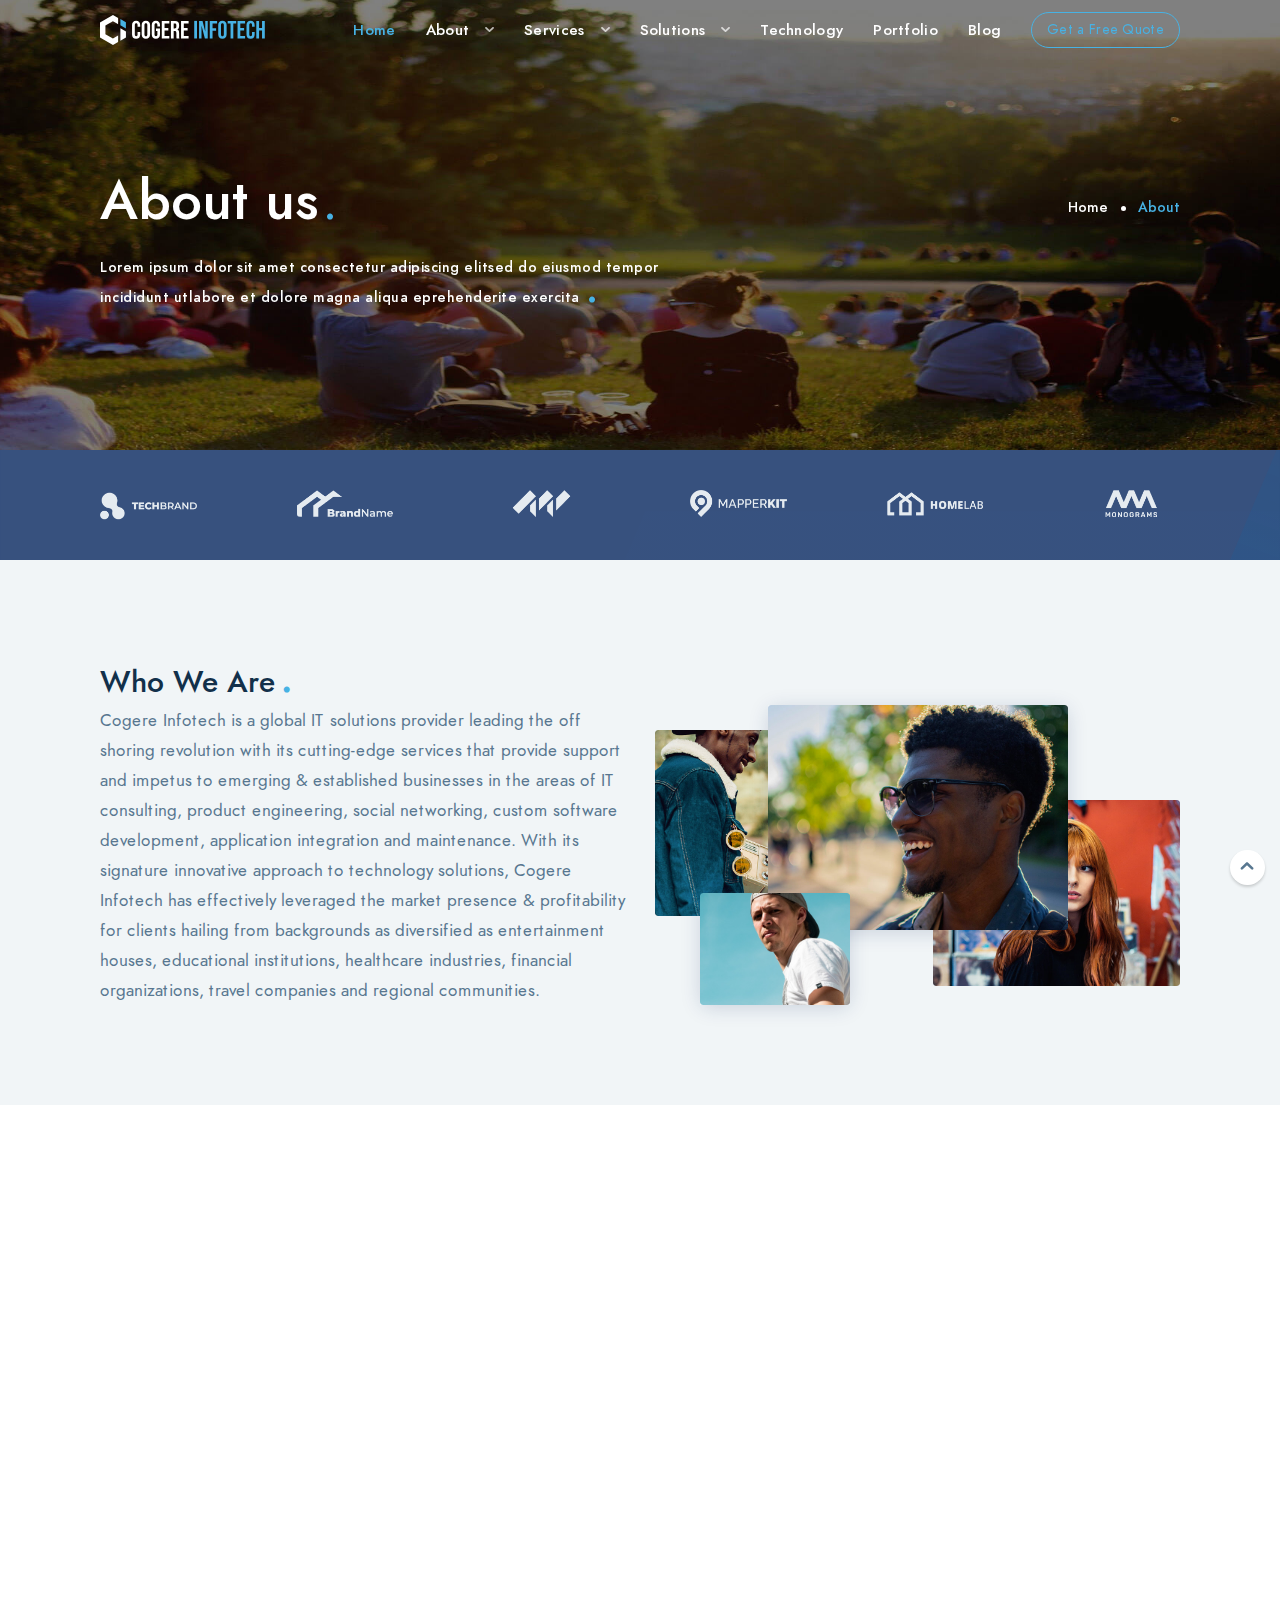
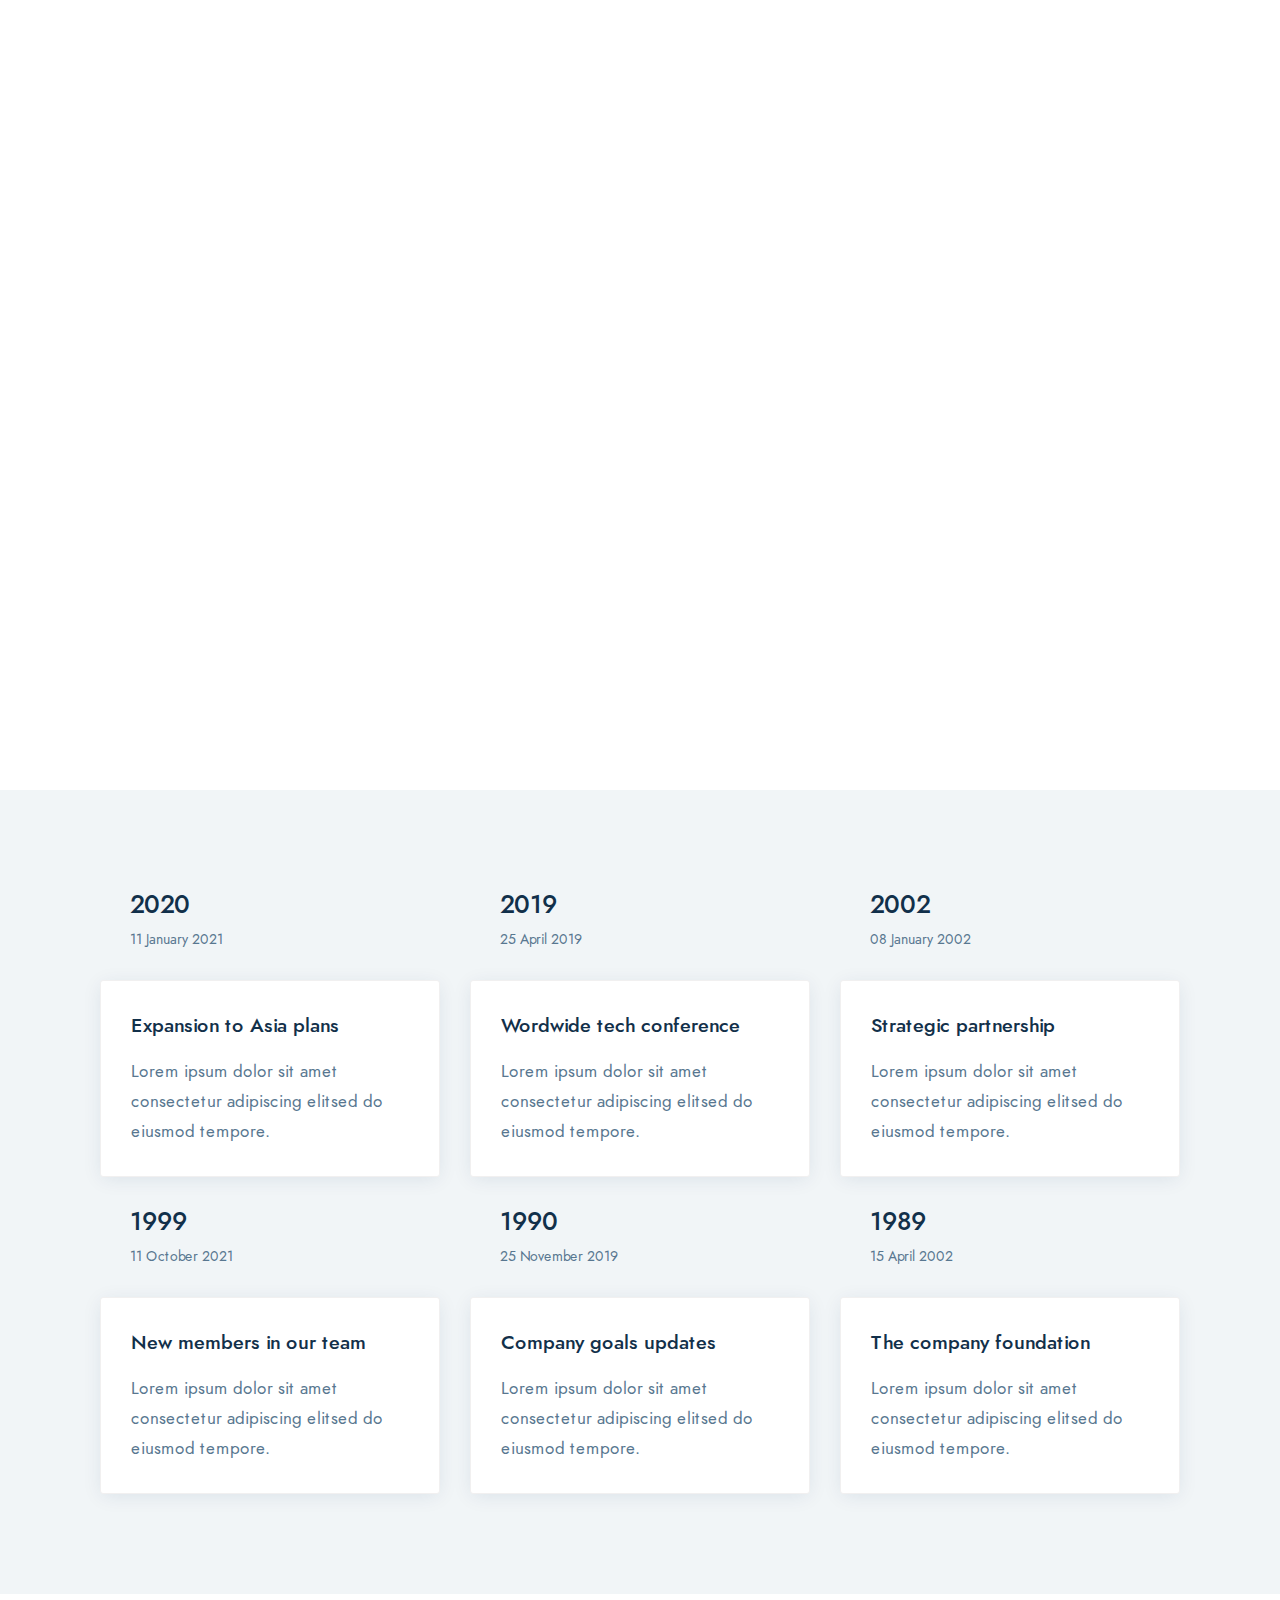
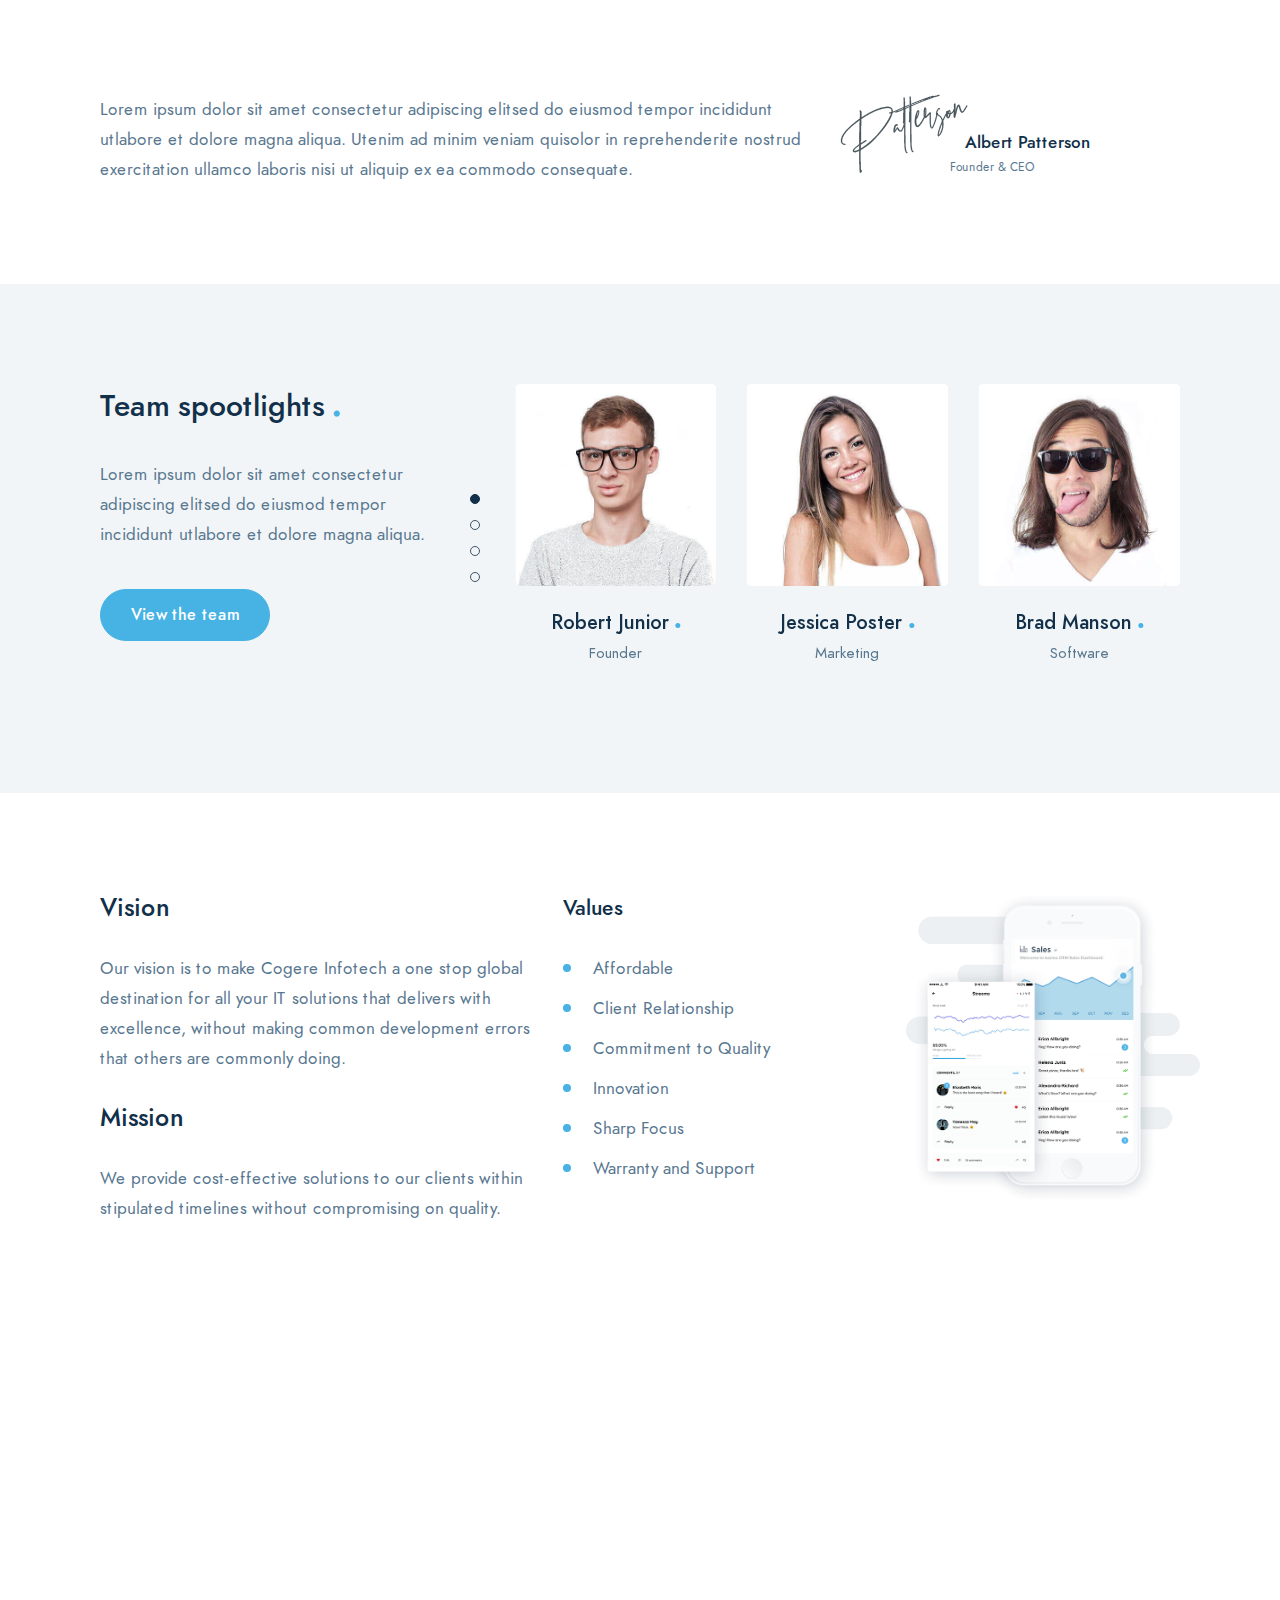
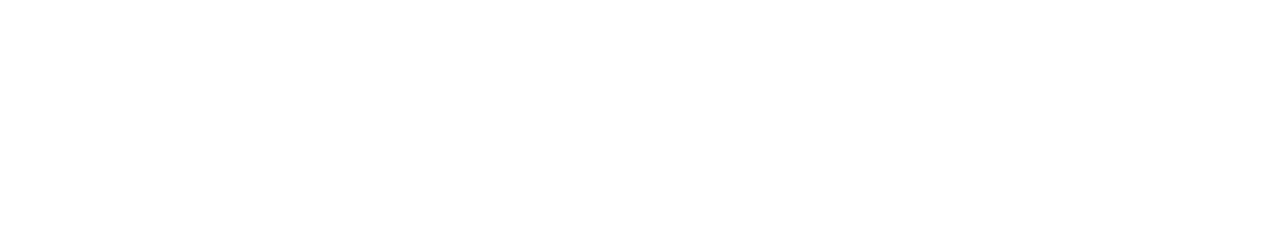
==== commit a24e99cf: "update links" ====
--- a/about.html
+++ b/about.html
@@ -28,7 +28,7 @@
     data-scroll-detect="true">
     <div class="container">
       <div class="menu-brand">
-        <a href="#">
+        <a href="index.html">
           <img class="logo-default" src="assets/media/logo-light.svg" alt="logo" />
           <img class="logo-retina" src="assets/media/logo-light.svg" alt="logo" />
         </a>
